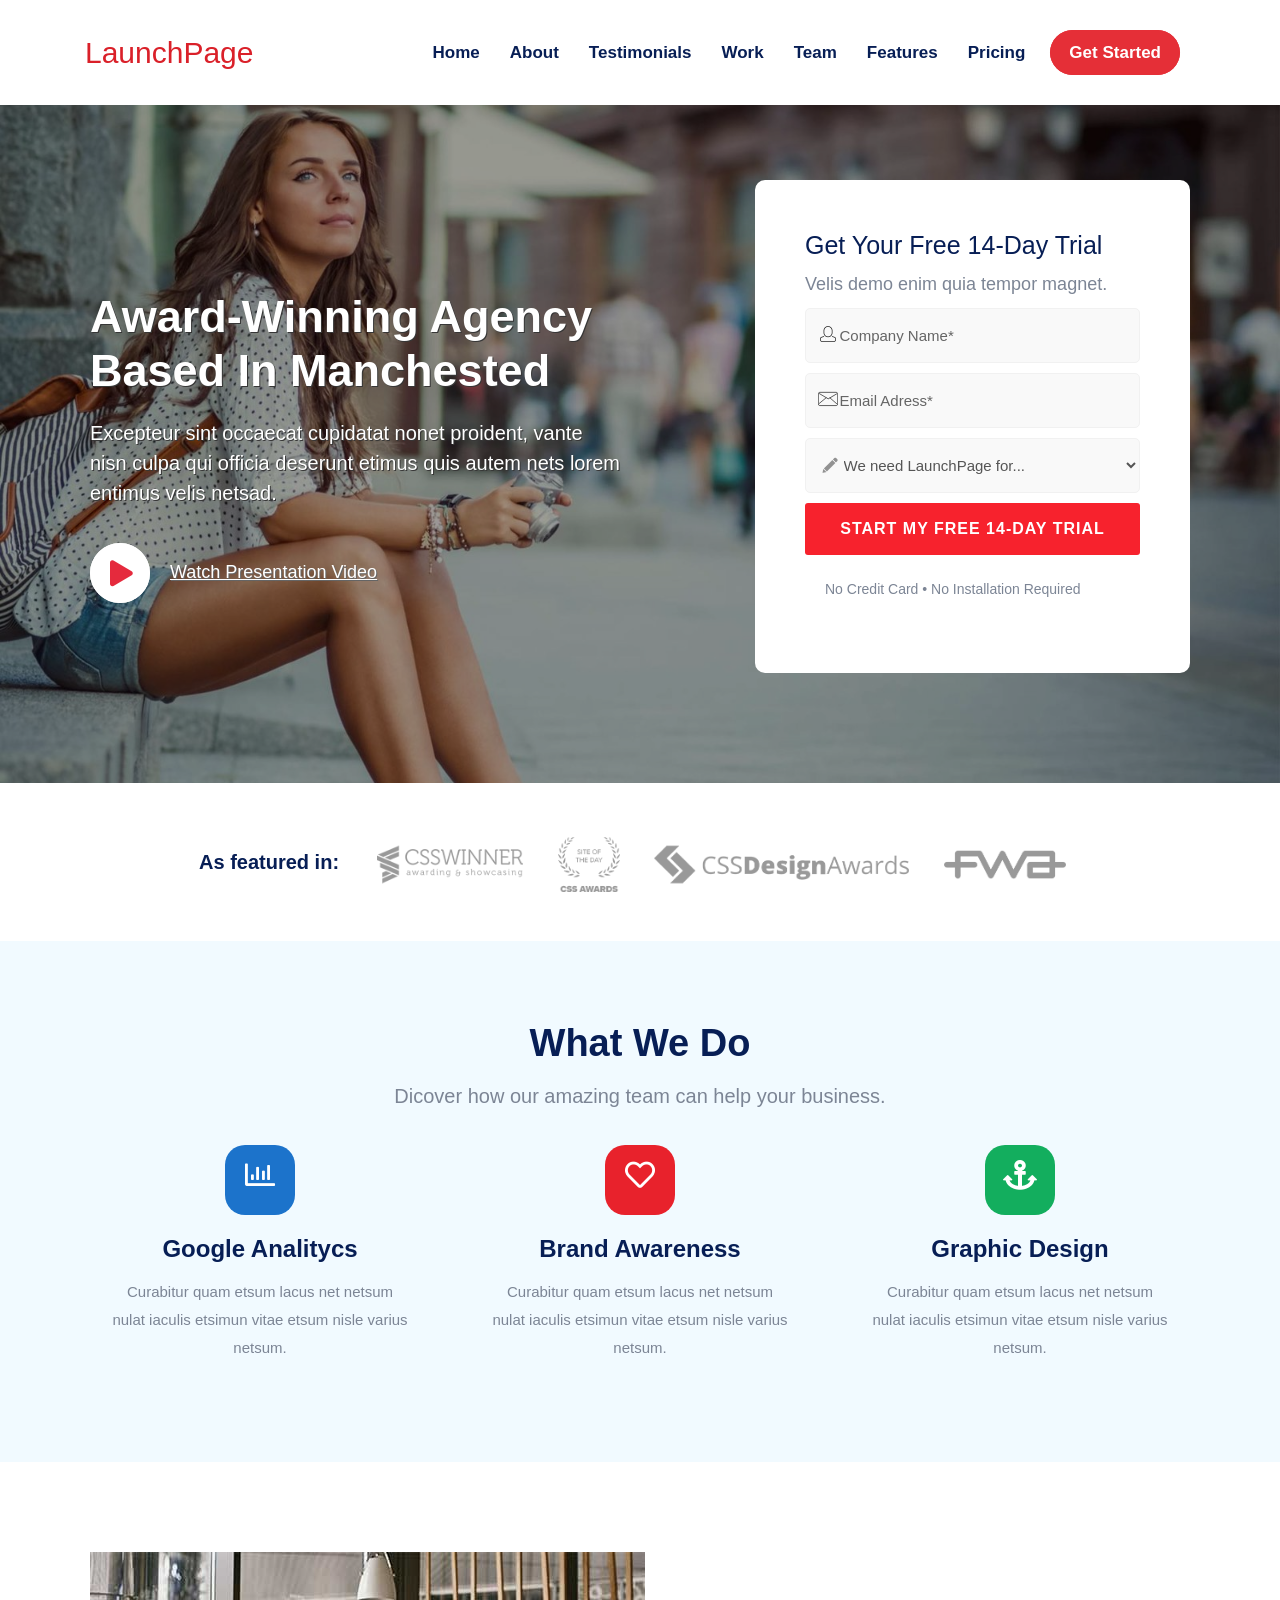
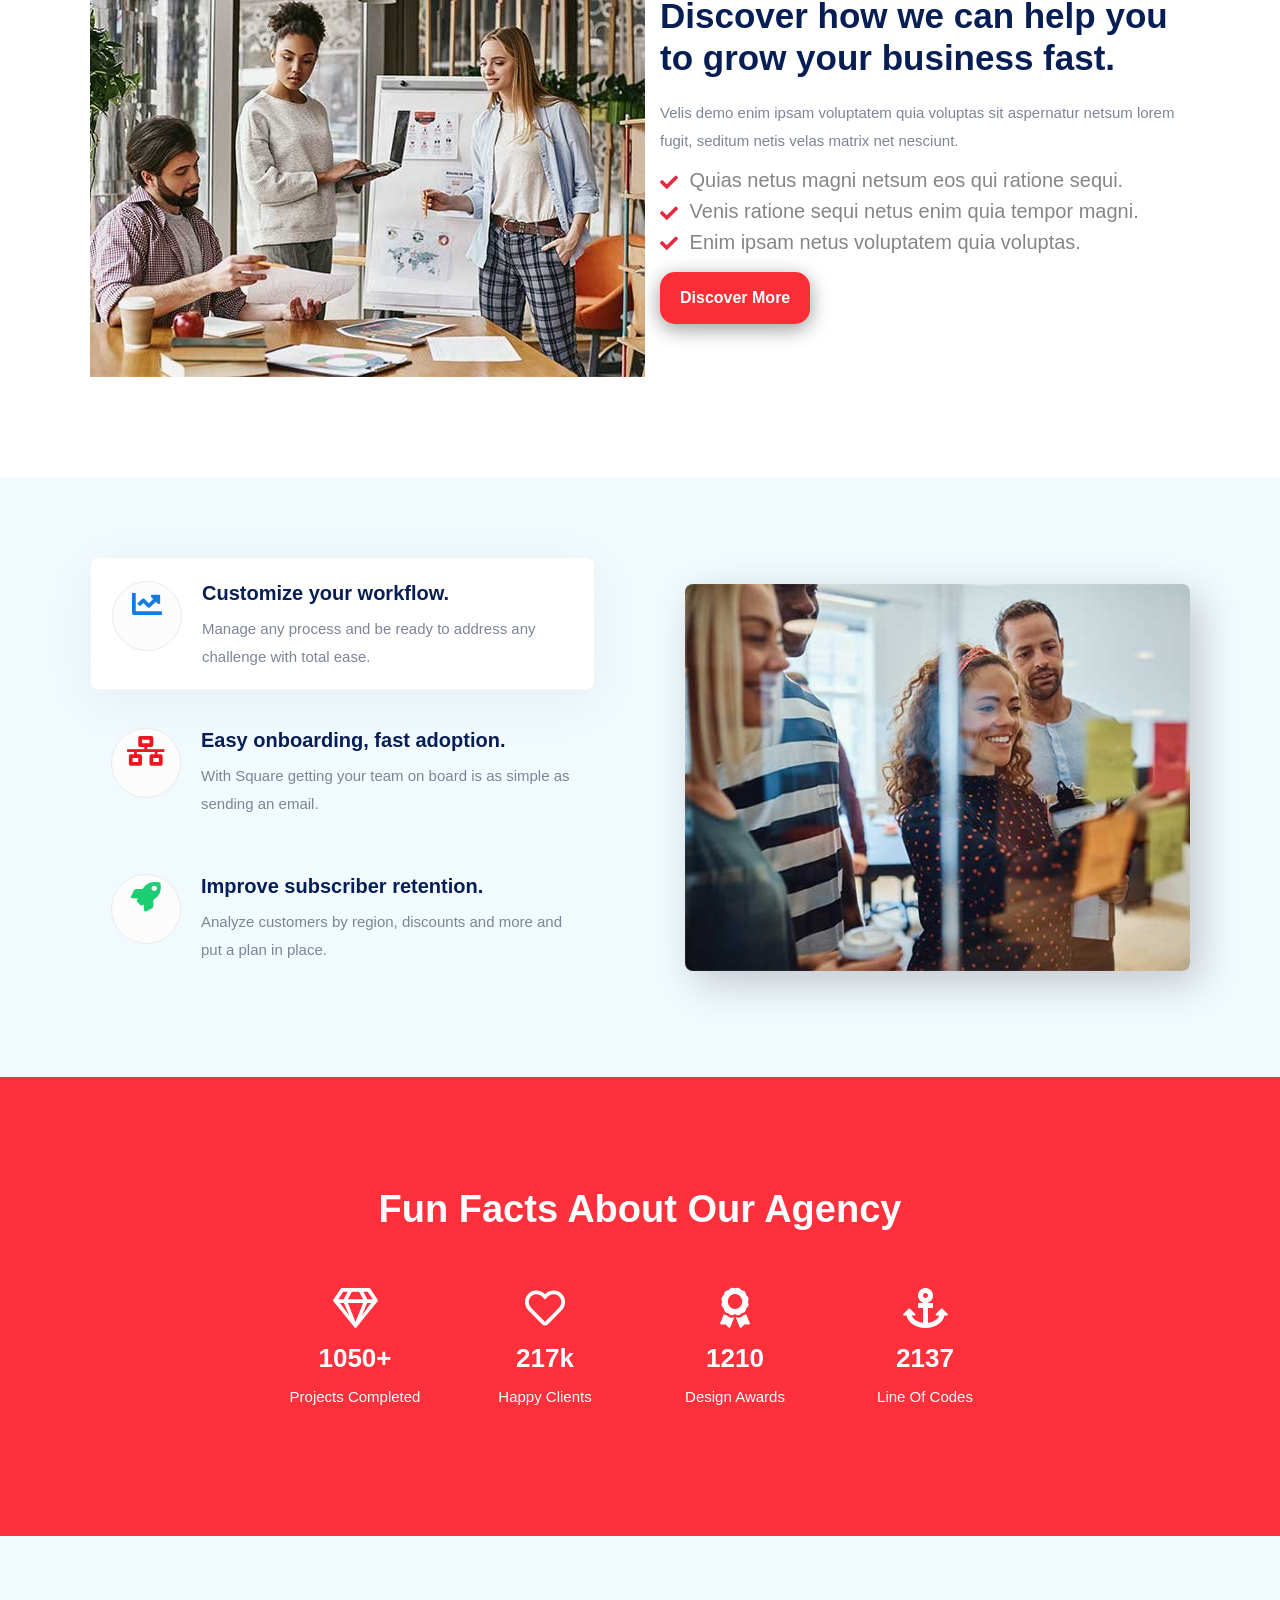
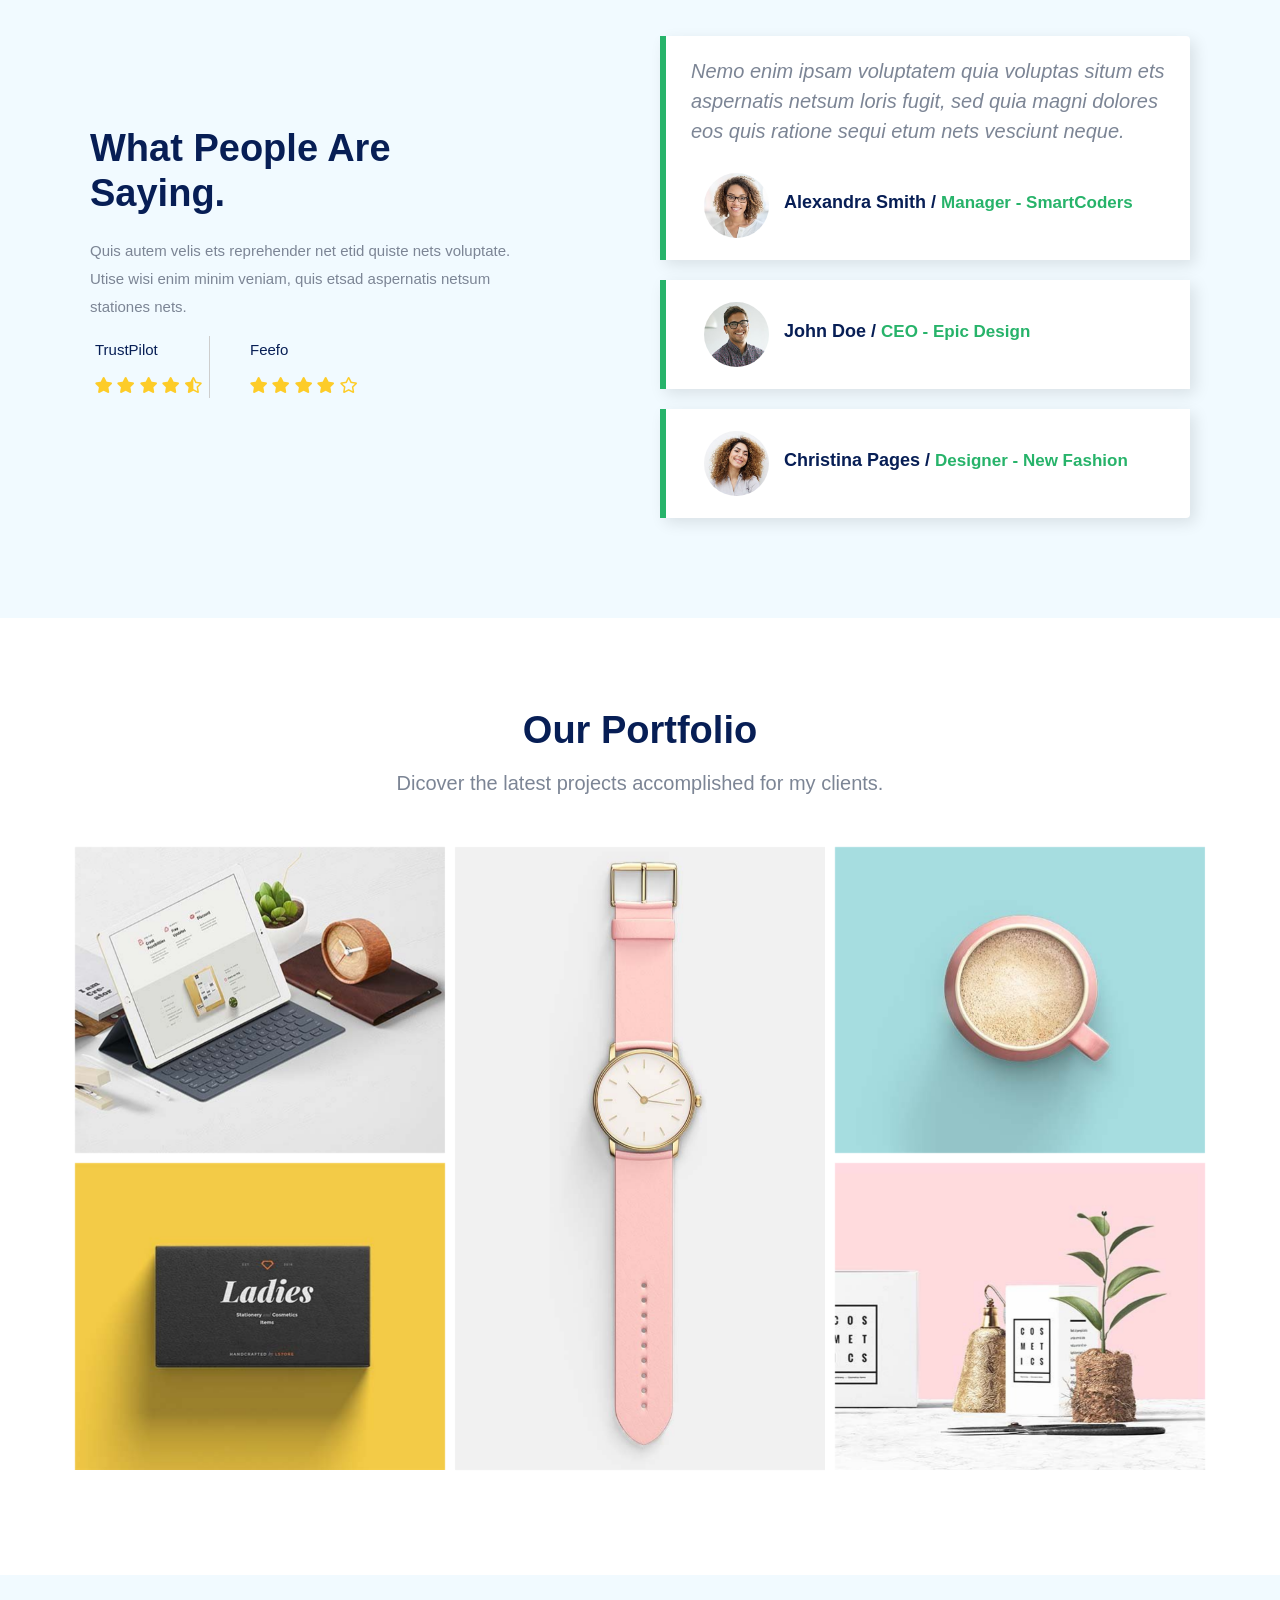
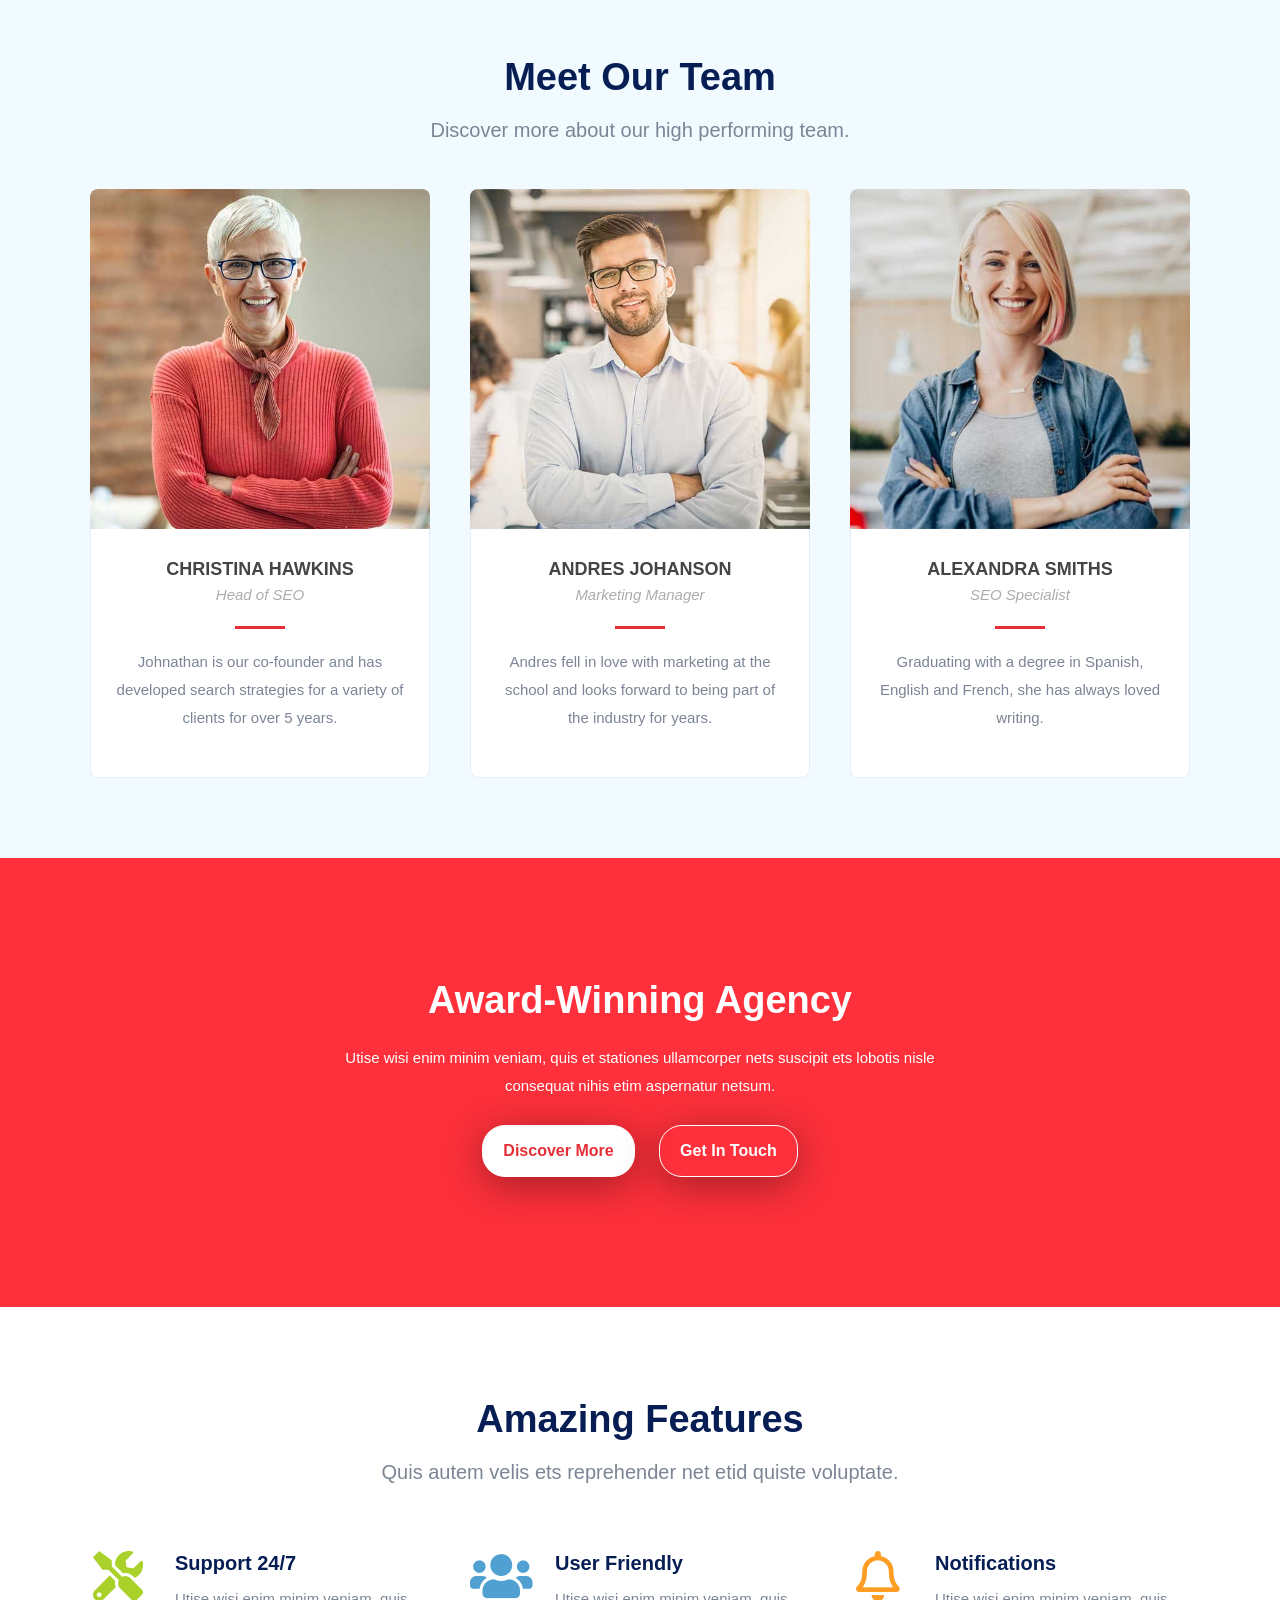
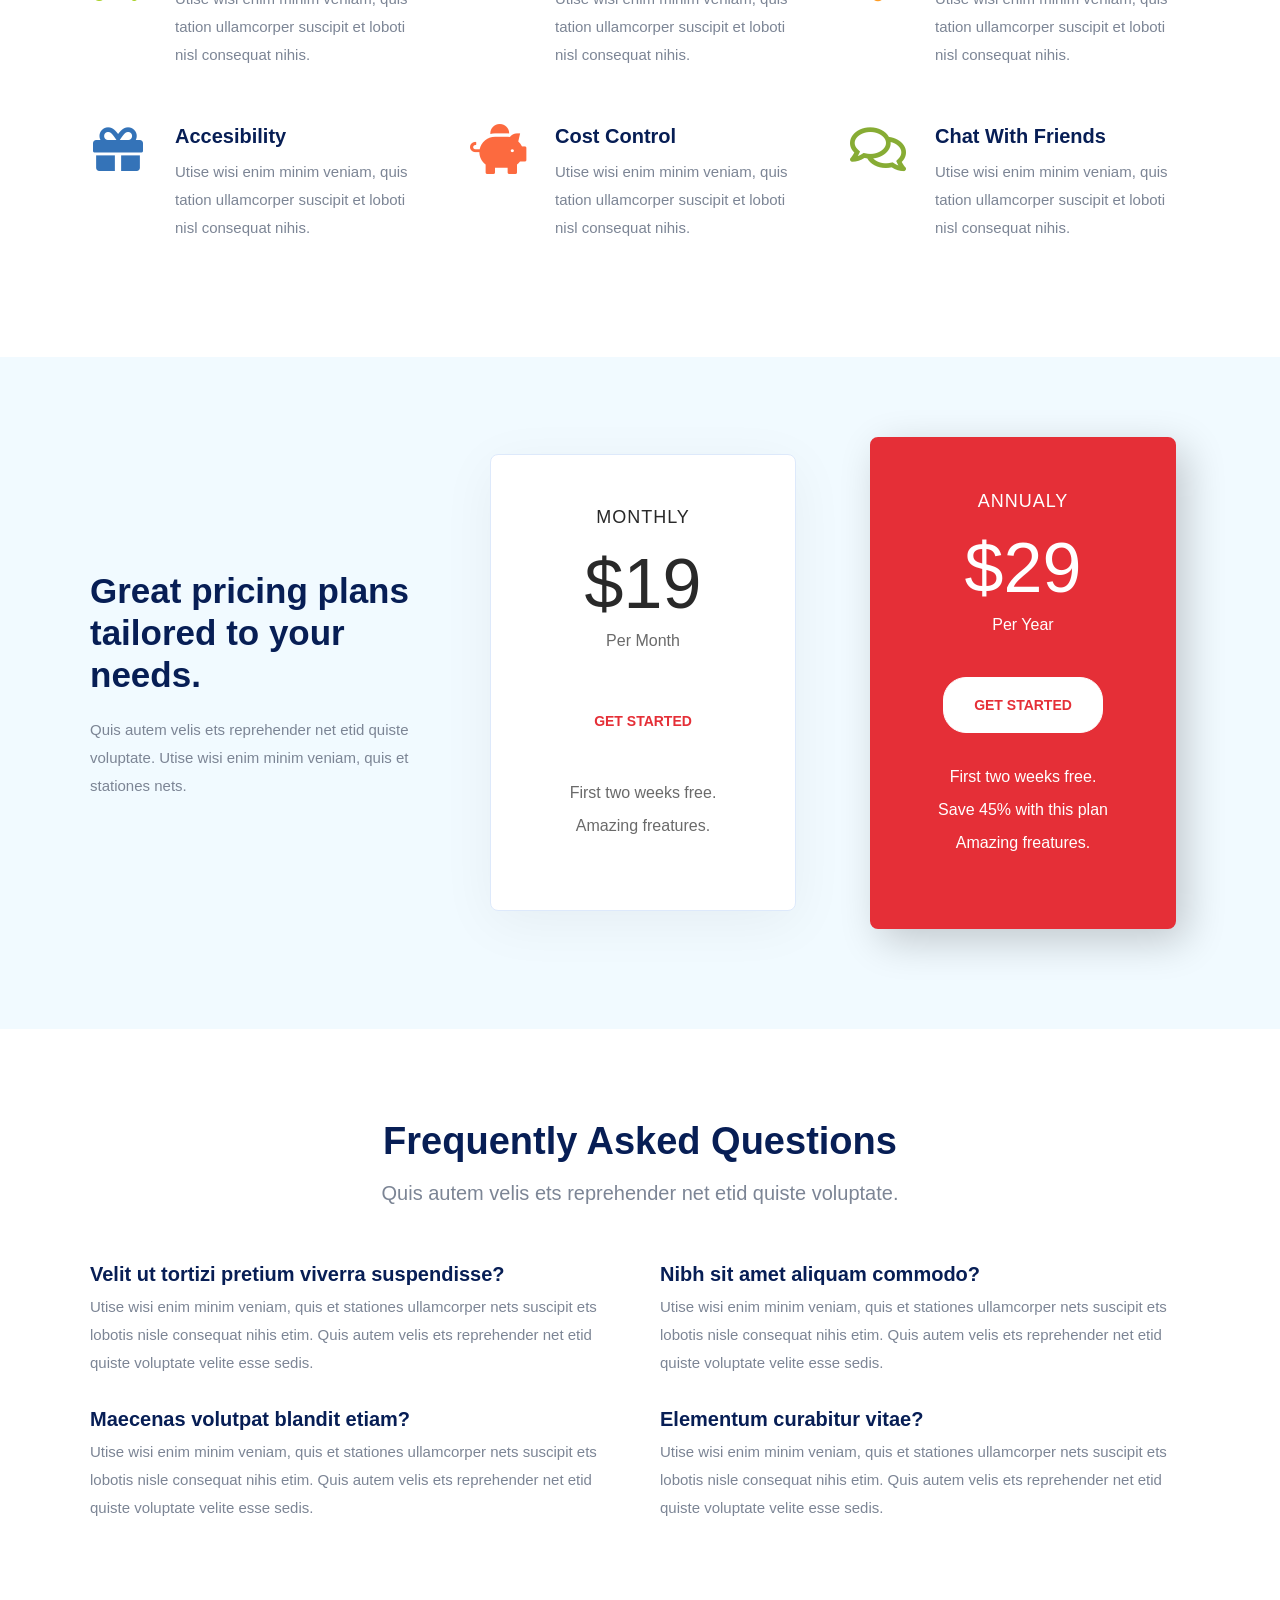
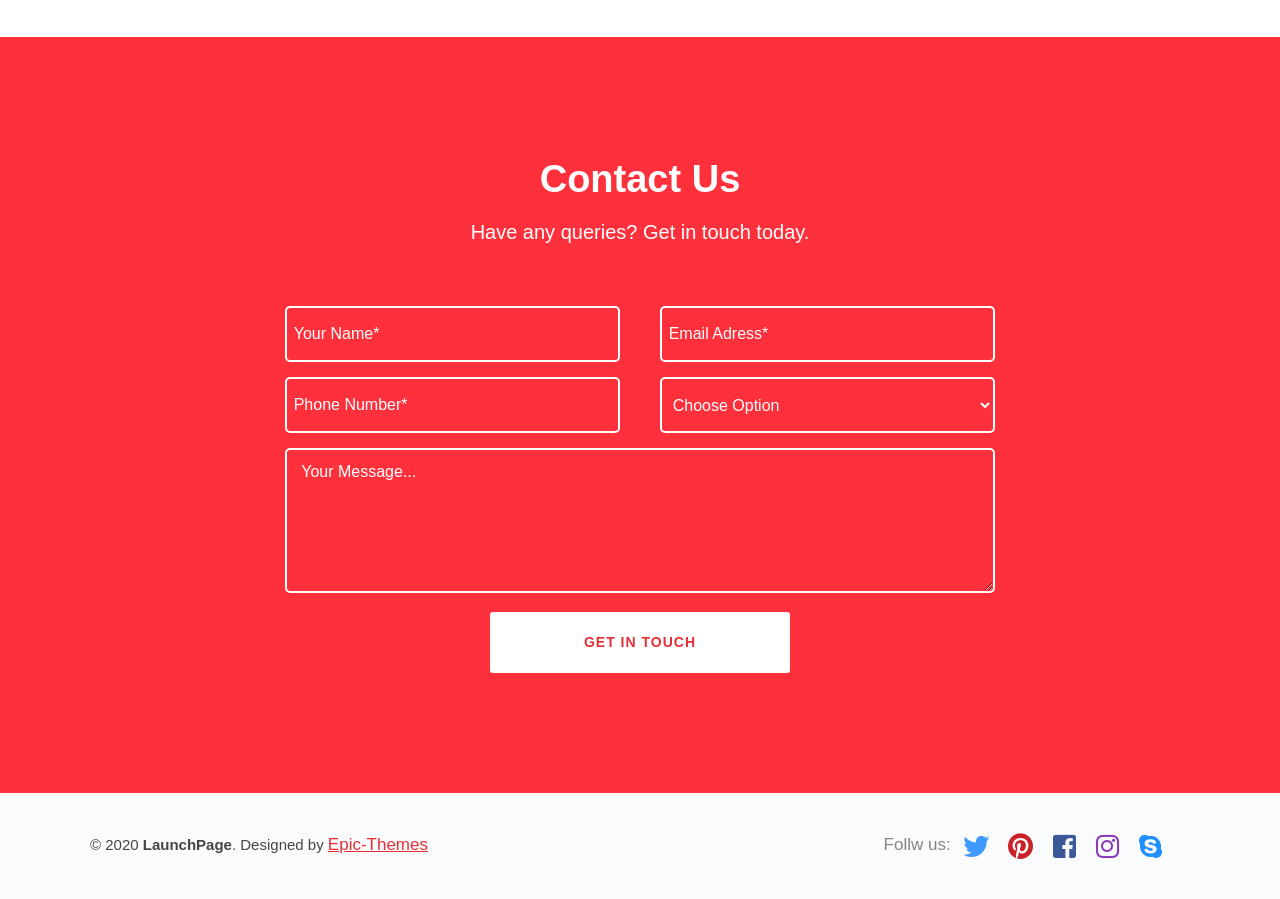
==== src/html/index.html @ 761f0d19 "create repo" ====
<!DOCTYPE html>
<html lang="en">
<head>
    <meta charset="utf-8">
    <meta name="viewport" content="width=device-width, initial-scale=1.0">

    <link rel="stylesheet" href="../css/animate.css">
    <link rel="stylesheet" href="../css/icons.css">
    <link rel="stylesheet" href="../css/layout.css">
    <link rel="stylesheet" href="../css/style.css">
    <link rel="stylesheet" href="../css/responsive.css">

    <title>LaunchPage - Creative Landing Page Template</title>
</head>

<body>
    <header class="header">
        <nav class="navbar navbar-expand-lg navbar-default navbar-fixed-top">
            <div class="container">
                    <a class="navbar-brand" href="#">LaunchPage</a>
                    <button class="navbar-toggler collapsed" type="button"> 
                        <span class="navbar-toggler-icon"><i class="fas fa-bars"></i></span>
                    </button>

                    <div class="navbar-collapse collapse" id="navbarCollapse">
                        <ul class="navbar-nav ml-auto">
                            <li><a href="#home">Home</a></li>
                            <li><a href="#about">About</a></li>
                            <li><a href="#testimonials">Testimonials</a></li>
                            <li><a href="#work">Work</a></li>
                            <li><a href="#team">Team</a></li>
                            <li><a href="#features">Features</a></li>
                            <li><a href="#pricing">Pricing</a></li>
                            <li class="discover-link"><a href="#contact" class="discover-btn">Get Started</a></li>
                        </ul>
                    </div>
            </div>
        </nav>
    </header>




    <!-- Part 1  -->
    <section class="home-section" id="home">
        <div class="home-section-overlay"></div>
		<div class="container">
	        <div class="row">
                <div class="col-md-6 padding-top-150">
                    <h1>Award-Winning Agency Based In Manchested</h1>
                    <p class="hero-text">Excepteur sint occaecat cupidatat nonet proident, vante nisn culpa qui officia deserunt etimus quis autem nets lorem entimus velis netsad.</p>
                    <div class="popup-gallery-wrapper">
                        
                        <div class="popup-gallery hero-gallery">
                            <a class="popup4 video-icon" href="https://www.youtube.com/watch?v=FPfQMVf4vwQ">
                                <i class="fas fa-play"></i>
                            </a>
                        </div>

                        <p class="popup-video-text">Watch Presentation Video</p>
                    </div>
                </div>

                <!-- Register part  -->
                <div class="col-md-5 offset-md-1 margin-top-20">
                    <div class="register-form-wrapper wow bounceIn" data-wow-delay="0.5s" style="visibility: visible; animation-delay: 0.5s; animation-name: bounceIn;">
                        <h3>Get Your Free 14-Day Trial</h3>
                        <p>Velis demo enim quia tempor magnet.</p>

                        <div>
                            <p class="register_success_box" style="display:none;">We received your message and you will hear from us soon. Thank You!</p>

                            <form id="register-form" class="register-form register">
                                
                                <input class="register-input name-input white-input" required="" name="register_names" placeholder="Company Name*" type="text">
                                <input class="register-input name-email white-input" required="" name="register_email" placeholder="Email Adress*" type="email">
                                <select class="register-input white-input" required="" name="register_ticket">

                                    <option value="">We need LaunchPage for...</option>
                                    <option value="Individual">Our Support Team</option>
                                    <option value="Professional">Our Sales Department</option>

                                </select>
                                <input value="Start My Free 14-Day Trial" class="register-submit" type="submit">
                            </form>
                            <p class="register-form-terms">No Credit Card &#8226; No Installation Required</p>
                        </div>
                    </div>
                </div>
	        </div>
		</div>
    </section>





    <!-- Part 2 -->
    <div class="partners-section">
        <div class="container">
            <div class="row">
                <div class="col-md-10 mx-auto text-center partners">
                    <h5 class="partners-title">As featured in:</h5>

                    <img src="../images/award4a.png" class="partners" alt="image">
                    <img src="../images/award5.png" class="partners" alt="image">
                    <img src="../images/award3a.png" class="partners" alt="image">
                    <img src="../images/award1a.png" class="partners" alt="image">

                </div>
            </div>
        </div>
    </div> 



    
    <!-- Part 3 -->
    <section class="section-grey" id="about">
        <div class="container">
            <div class="row">
                <div class="col-md-12 text-center margin-bottom-10">
                    <h2 class="section-title">What We Do</h2>
                    <p class="section-subtitle">Dicover how our amazing team can help your business.</p>
                </div>
            </div>
        </div>

        <!-- Icons  -->
        <div class="services-wrapper">
            <div class="container">
                <div class="row">
                    <div class="col-md-4">
                        <div class="main-services blue">

                            <i class="far fa-chart-bar"></i>
                            <h4>Google Analitycs</h4>
                            <p>Curabitur quam etsum lacus net netsum nulat iaculis etsimun vitae etsum nisle varius netsum.</p>
                            
                        </div>
                    </div>

                    <div class="col-md-4">
                        <div class="main-services red">

                            <i class="far fa-heart"></i>
                            <h4>Brand Awareness</h4>
                            <p>Curabitur quam etsum lacus net netsum nulat iaculis etsimun vitae etsum nisle varius netsum.</p>
                            
                        </div>
                    </div>

                    <div class="col-md-4">
                        <div class="main-services green">

                            <i class="fas fa-anchor"></i>
                            <h4>Graphic Design</h4>
                            <p>Curabitur quam etsum lacus net netsum nulat iaculis etsimun vitae etsum nisle varius netsum.</p>
                            
                        </div>
                    </div>
                </div>
            </div>
        </div>
    </section>



    <!-- Part 4  -->
    <section class="section-white">
        <div class="container">
            <div class="row align-items-center">

                <!-- Animate  -->
                <div class="col-md-6 wow slideInLeft" data-wow-delay="0.25s" style="visibility: visible; animation-delay: 0.25s; animation-name: slideInLeft;">
                    <div class="margin-right-15">
                        <img src="../images/about001.jpg" class="bottom-margins-images" alt="pic">
                    </div>
                </div>

                <div class="col-md-6">

                    <h3>Discover how we can help you to grow your business fast.</h3>
                    <p>Velis demo enim ipsam voluptatem quia voluptas sit aspernatur netsum lorem fugit, seditum netis velas matrix net nesciunt.</p>
                    <ul class="benefits">
                        <li><i class="fas fa-check"></i> Quias netus magni netsum eos qui ratione sequi.</li>
                        <li><i class="fas fa-check"></i> Venis ratione sequi netus enim quia tempor magni.</li>
                        <li><i class="fas fa-check"></i> Enim ipsam netus voluptatem quia voluptas.</li>
                    </ul>
                    <a href="#" class="btn-red small scrool">Discover More</a>

                </div>
            </div>
        </div>
    </section>



    <!-- Part 5  -->
    <section class="section-grey">
        <div class="container">
            <div class="row align-items-center">

                <!-- Left   -->
                <div class="col-md-6">
                    <div class="nav flex-column nav-pills margin-right-25" id="v-pills-tab">

                        <a class="nav-link active" id="v-pills-home-tab">
                            <div class="features-second">
                                <div class="dropcaps-circle blue">
                                    <i class="fas fa-chart-line"></i>
                                </div>
                                <h4 class="margin-bottom-10">Customize your workflow.</h4>
                                <p>Manage any process and be ready to address any challenge with total ease.</p>
                            </div>
                        </a>

                        <a class="nav-link" id="v-pills-profile-tab">
                            <div class="features-second">
                                <div class="dropcaps-circle red">
                                    <i class="fas fa-network-wired"></i>
                                </div>
                                <h4 class="margin-bottom-10">Easy onboarding, fast adoption.</h4>
                                <p>With Square getting your team on board is as simple as sending an email.</p>
                            </div>
                        </a>

                        <a class="nav-link" id="v-pills-messages-tab">
                            <div class="features-second">
                                <div class="dropcaps-circle green">
                                    <i class="fas fa-rocket"></i>
                                </div>
                                <h4 class="margin-bottom-10">Improve subscriber retention.</h4>
                                <p>Analyze customers by region, discounts and more and put a plan in place.</p>
                            </div>
                        </a>
                    </div>
                </div>

                <!-- Right -->
                <div class="col-md-6">
                    <div class="tab-content margin-left-25" id="v-pills-tabContent">
                        <div class="tab-pane fade show active" id="v-pills-home">
                            <img src="../images/about2.jpg" class="width-100 image-shadow top-margins-images" alt="pic">
                        </div>

                        <div class="tab-pane fade" id="v-pills-profile"> 
                            <img src="../images/about5.jpg" class="width-100 image-shadow top-margins-images" alt="pic">
                        </div>

                        <div class="tab-pane fade" id="v-pills-messages">
                            <img src="../images/about1.jpg" class="width-100 image-shadow top-margins-images" alt="pic">
                        </div>
                    </div>
                </div>
            </div>
        </div>
    </section>



    <!-- Part 6  -->
    <section class="section-bg-1">
        <div class="section-bg-overlay"></div>
        <div class="container">

            <div class="row">
                <div class="col-md-7 mx-auto margin-bottom-30 text-center">
                    <h2 class="white-text">Fun Facts About Our Agency</h2>
                </div>
            </div>

            <!-- Icons  -->
            <div class="row">
                <div class="col-md-2 offset-md-2 fun-facts-box text-center">
                    <i class="far fa-gem"></i>
                    <p class="fun-facts-title">
                        <span class="facts-numbers">1050+</span><br>
                        Projects Completed
                    </p>
                </div>

                <div class="col-md-2 fun-facts-box text-center">
                    <i class="far fa-heart"></i>                                              
                    <p class="fun-facts-title">
                        <span class="facts-numbers">217k</span><br>
                        Happy Clients
                    </p>
                </div>

                <div class="col-md-2 fun-facts-box text-center">
                    <i class="fas fa-award"></i>                
                    <p class="fun-facts-title">
                        <span class="facts-numbers">1210</span><br>
                        Design Awards
                    </p>
                </div>

                <div class="col-md-2 fun-facts-box text-center">
                    <i class="fas fa-anchor"></i>                       
                    <p class="fun-facts-title">
                        <span class="facts-numbers">2137</span>
                        <br>Line Of Codes
                    </p>    
                </div>
            </div>
        </div>
    </section>



    <!-- Part 7  -->
    <section class="section-grey" id="testimonials">
        <div class="container">
            <div class="row align-items-center">

                <!-- Left part  -->
                <div class="col-md-5 col-sm-12">
                    <h2>What People Are Saying.</h2>
                    <p>Quis autem velis ets reprehender net etid quiste nets voluptate. Utise wisi enim minim veniam, quis etsad aspernatis netsum stationes nets.</p>
                    
                        <div class="row">
                            <div class="col-md-4 col-sm-6">
                                <div class="testim-platform first">
                                    <p>TrustPilot</p>
                                    <div class="testim-rating">
                                        <i class="fa fa-star"></i>
                                        <i class="fa fa-star"></i>
                                        <i class="fa fa-star"></i>
                                        <i class="fa fa-star"></i>
                                        <i class="fas fa-star-half-alt"></i>
                                    </div>
                                </div>
                            </div>

                            <div class="col-md-4 col-sm-6">
                                <div class="testim-platform">
                                    <p>Feefo</p>
                                    <div class="testim-rating">
                                        <i class="fa fa-star"></i>
                                        <i class="fa fa-star"></i>
                                        <i class="fa fa-star"></i>
                                        <i class="fa fa-star"></i>
                                        <i class="far fa-star"></i>
                                    </div>
                                </div>
                            </div>
                        </div>
                </div>

                <!-- Right part  -->
                <div class="col-md-1"></div>
                <div class="col-md-6">
                    <div class="accordion" id="accordionFAQ">

                        <div class="card">
                            <div id="collapseOne" class="collapse show" aria-labelledby="headingOne" data-parent="#accordionFAQ">
                                <div class="card-body">
                                Nemo enim ipsam voluptatem quia voluptas situm ets aspernatis netsum loris fugit, sed quia magni dolores eos quis ratione sequi etum nets vesciunt neque.
                                </div>
                            </div>

                            <div class="card-header" id="headingOne">
                                <h5 class="mb-0">
                                <button class="btn btn-link" type="button" data-toggle="collapse" data-target="#collapseOne" aria-expanded="true" aria-controls="collapseOne">
                                  <img src="../images/testimonials3.jpg" alt="testimonials" class="testim-img">
                                  <p class="testim-name">Alexandra Smith / <span>Manager - SmartCoders</span></p>
                                </button>
                                </h5>
                            </div>
                        </div>

                        <div class="card">
                            <div id="collapseTwo" class="collapse" aria-labelledby="headingTwo" data-parent="#accordionFAQ">
                                <div class="card-body">
                                Nemo enim ipsam voluptatem quia voluptas situm ets aspernatis netsum loris fugit, sed quia magni dolores eos quis ratione sequi etum nets vesciunt neque.
                                </div>
                            </div>

                            <div class="card-header" id="headingTwo">
                                <h5 class="mb-0">
                                <button class="btn btn-link collapsed" type="button" data-toggle="collapse" data-target="#collapseTwo" aria-expanded="false" aria-controls="collapseTwo">
                                  <img src="../images/testimonials2.jpg" alt="testimonials" class="testim-img">
                                  <p class="testim-name">John Doe / <span>CEO - Epic Design</span></p>
                                </button>
                                </h5>
                            </div>
                        </div>

                        <div class="card">
                            <div id="collapseThree" class="collapse" aria-labelledby="headingThree" data-parent="#accordionFAQ">
                                <div class="card-body">
                                Nemo enim ipsam voluptatem quia voluptas situm ets aspernatis netsum loris fugit, sed quia magni dolores eos quis ratione sequi etum nets vesciunt neque.
                                </div>
                            </div>

                            <div class="card-header" id="headingThree">
                                <h5 class="mb-0">
                                <button class="btn btn-link collapsed" type="button" data-toggle="collapse" data-target="#collapseThree" aria-expanded="false" aria-controls="collapseThree">
                                  <img src="../images/testimonials1.jpg" alt="testimonials" class="testim-img">
                                  <p class="testim-name">Christina Pages / <span>Designer - New Fashion</span></p>
                                </button>
                                </h5>
                            </div>
                        </div>
                    </div>
                </div>
            </div>
        </div>
    </section>



    <!-- Part 8  -->
    <section class="section-white" id="work">
        <div class="container">
            <div class="row">
                <div class="col-md-12 text-center margin-bottom-30">
                    <h2 class="section-title">Our Portfolio</h2>
                    <p class="section-subtitle">Dicover the latest projects accomplished for my clients.</p>
                </div>
            </div>
        </div>

        <!-- Picture  -->
        <div class="container">
            <div class="row wow fadeIn" data-wow-delay="0.25s" style="visibility: visible; animation-delay: 0.25s; animation-name: fadeIn;">

                <div class="col-md-4 col-sm-12 p-0 m-0">
                    <figure class="gallery-insta">
                        <div class="popup-gallery popup-gallery-rounded portfolio-pic">
                            <a class="popup2" href="../images/gallery1.jpg">
                                <img src="../images/gallery1.jpg" class="width-100" alt="pic">
                                <span class="eye-wrapper"><i class="fa fa-search-plus eye-icon" style="font-size: 38px;"></i></span>
                            </a>
                        </div>
                    </figure>

                    <figure class="gallery-insta">
                        <div class="popup-gallery popup-gallery-rounded portfolio-pic">
                            <a class="popup2" href="../images/gallery2.jpg">
                                <img src="../images/gallery2.jpg" class="width-100" alt="pic">
                                <span class="eye-wrapper"><i class="fa fa-search-plus eye-icon" style="font-size: 38px;"></i></span>
                            </a>
                        </div>
                    </figure>
                </div>

                <div class="col-md-4 col-sm-6 col-xs-12 p-0 m-0">
                    <figure class="gallery-insta">
                        <div class="popup-gallery popup-gallery-rounded portfolio-pic">
                            <a class="popup2" href="../images/gallery3.jpg">
                                <img src="../images/gallery3.jpg" class="width-100" alt="pic">
                                <span class="eye-wrapper"><i class="fa fa-search-plus eye-icon" style="font-size: 38px;"></i></span>
                            </a>
                        </div>
                    </figure>
                </div>

                <div class="col-md-4 col-sm-6 col-xs-12 p-0 m-0">
                    <figure class="gallery-insta">
                        <div class="popup-gallery popup-gallery-rounded portfolio-pic">
                            <a class="popup2" href="../images/gallery4.jpg">
                                <img src="../images/gallery4.jpg" class="width-100" alt="pic">
                                <span class="eye-wrapper"><i class="fa fa-search-plus eye-icon" style="font-size: 38px;"></i></span>
                            </a>
                        </div>
                    </figure>

                    <figure class="gallery-insta">
                        <div class="popup-gallery popup-gallery-rounded portfolio-pic">
                            <a class="popup2" href="../images/gallery5.jpg">
                                <img src="../images/gallery5.jpg" class="width-100" alt="pic">
                                <span class="eye-wrapper"><i class="fa fa-search-plus eye-icon" style="font-size: 38px;"></i></span>
                            </a>
                        </div>
                    </figure>
                </div>
            </div>
        </div>
    </section>


    
    <!-- Part 9  -->
    <section class="section-grey" id="team">
        <div class="container">
            <div class="row">
                <div class="col-md-12 text-center">
                    <h2 class="section-title">Meet Our Team</h2>
                    <p class="section-subtitle">Discover more about our high performing team.</p>
                </div>

                <!-- Images  -->
                <div class="col-sm-12 col-md-4 margin-top-30">
                    <img src="../images/team001.jpg" class="team-img width-100" alt="pic">
                    <div class="team-item">
                        <h3>CHRISTINA HAWKINS</h3>
                        <div class="team-info"><p>Head of SEO</p></div>
                        <p>Johnathan is our  co-founder and has developed search strategies for a variety of clients for over 5 years.</p>
                    </div>
                </div>

                <div class="col-sm-12 col-md-4 margin-top-30">
                    <img src="../images/team002.jpg" class="team-img width-100" alt="pic">
                    <div class="team-item">
                        <h3>ANDRES JOHANSON</h3>
                        <div class="team-info geen"><p>Marketing Manager</p></div>
                        <p>Andres fell in love with marketing at the school and looks forward to being part of the industry for years.</p>
                    </div>
                </div>

                <div class="col-sm-12 col-md-4 margin-top-30">
                    <img src="../images/team003.jpg" class="team-img width-100" alt="pic">
                    <div class="team-item">
                        <h3>ALEXANDRA SMITHS</h3>
                        <div class="team-info green"><p>SEO Specialist</p></div>
                        <p>Graduating with a degree in Spanish, English and French, she has always loved writing.</p>
                    </div>
                </div>
            </div>
        </div>
    </section>




    <!-- Part 10  -->
    <section class="section-bg-2">
        <div class="section-bg-overlay"></div>
        <div class="container">
            <div class="row">
                <div class="col-md-7 mx-auto text-center">
                    <h2 class="white-text">Award-Winning Agency</h2>
                    <p class="white-text">Utise wisi enim minim veniam, quis et stationes ullamcorper nets suscipit ets lobotis nisle consequat nihis etim aspernatur netsum.</p>

                    <!-- Button  -->
                    <a href="#" class="btn-white small scrool">Discover More</a>
                    <a href="#" class="btn-white-border small scrool">Get In Touch</a>
                </div>
            </div>
        </div>
    </section>




    <!-- Part 11  -->
    <section class="section-white" id="features">
        <div class="container">

            <div class="row">
                <div class="col-md-12 text-center padding-bottom-10">
                    <h2 class="section-title">Amazing Features</h2>
                    <p class="section-subtitle">Quis autem velis ets reprehender net etid quiste voluptate.</p>
                </div>
            </div>

            <!-- Icons  -->
            <div class="row">
                <div class="col-md-4">
                    <div class="feature-box light-green wow fadeIn" data-wow-delay="0.25s" style="visibility: visible; animation-delay: 0.5s; animation-name: fadeIn;">
                        <i class="fas fa-tools"></i>
                        <div class="feature-box-text">
                            <h4>Support 24/7</h4>
                            <p>Utise wisi enim minim veniam, quis tation ullamcorper suscipit et loboti nisl consequat nihis.</p>
                        </div>
                    </div>
                </div>

                <div class="col-md-4">
                    <div class="feature-box light-blue wow fadeIn" data-wow-delay="0.5s" style="visibility: visible; animation-delay: 0.5s; animation-name: fadeIn;">
                        <i class="fas fa-users"></i>
                        <div class="feature-box-text">
                            <h4>User Friendly</h4>
                            <p>Utise wisi enim minim veniam, quis tation ullamcorper suscipit et loboti nisl consequat nihis.</p>
                        </div>
                    </div>
                </div>

                <div class="col-md-4">
                    <div class="feature-box orange wow fadeIn" data-wow-delay="0.75s" style="visibility: visible; animation-delay: 0.5s; animation-name: fadeIn;">
                        <i class="far fa-bell"></i>
                        <div class="feature-box-text">
                            <h4>Notifications</h4>
                            <p>Utise wisi enim minim veniam, quis tation ullamcorper suscipit et loboti nisl consequat nihis.</p>
                        </div>
                    </div>
                </div>
            </div>

            <div class="row">
                <div class="col-md-4">
                    <div class="feature-box dark-blue wow fadeIn" data-wow-delay="1s" style="visibility: visible; animation-delay: 0.5s; animation-name: fadeIn;">
                        <i class="fas fa-gift"></i>
                        <div class="feature-box-text">
                            <h4>Accesibility</h4>
                            <p>Utise wisi enim minim veniam, quis tation ullamcorper suscipit et loboti nisl consequat nihis.</p>
                        </div>
                    </div>
                </div>

                <div class="col-md-4">
                    <div class="feature-box light-red wow fadeIn" data-wow-delay="1.25s" style="visibility: visible; animation-delay: 0.5s; animation-name: fadeIn;">
                        <i class="fas fa-piggy-bank"></i>
                        <div class="feature-box-text">
                            <h4>Cost Control</h4>
                            <p>Utise wisi enim minim veniam, quis tation ullamcorper suscipit et loboti nisl consequat nihis.</p>
                        </div>
                    </div>
                </div>

                <div class="col-md-4">
                    <div class="feature-box dark-green wow fadeIn" data-wow-delay="1.5s" style="visibility: visible; animation-delay: 0.5s; animation-name: fadeIn;">
                        <i class="far fa-comments"></i>
                        <div class="feature-box-text">
                            <h4>Chat With Friends</h4>
                            <p>Utise wisi enim minim veniam, quis tation ullamcorper suscipit et loboti nisl consequat nihis.</p>
                        </div>
                    </div>
                </div>
            </div>
        </div>
    </section>




    <!-- Part 12  -->
    <section class="section-grey" id="pricing">
        <div class="container">
            <div class="row align-items-center">

                <div class="col-md-4 col-sm-12">
                    <h3>Great pricing plans tailored to your needs.</h3>
                    <p>Quis autem velis ets reprehender net etid quiste voluptate. Utise wisi enim minim veniam, quis et stationes nets.</p>
                </div>

                <div class="col-md-4 col-sm-6 wow bounceIn" data-wow-delay="0.25s" style="visibility: visible; animation-delay: 0.25s; animation-name: bounceIn;">
                    <div class="price-box-white">
                        <ul class="pricing-list">

                            <li class="price-title">MONTHLY</li>
                            <li class="price-value">$19</li>
                            <li class="price-subtitle">Per Month</li>
                            <li class="price-tag"><a href="#">GET STARTED</a></li>
                            <li class="price-text">First two weeks free.</li>
                            <li class="price-text">Amazing freatures.</li>

                        </ul>
                    </div>
                </div>

                <div class="col-md-4 col-sm-6 wow bounceIn" data-wow-delay="0.75s" style="visibility: visible; animation-delay: 0.75s; animation-name: bounceIn;">
                    <div class="price-box-grey">
                        <ul class="pricing-list">

                            <li class="price-title">ANNUALY</li>
                            <li class="price-value">$29</li>
                            <li class="price-subtitle">Per Year</li>
                            <li class="price-tag"><a href="#">GET STARTED</a></li>
                            <li class="price-text">First two weeks free.</li>
                            <li class="price-text">Save 45% with this plan</li>
                            <li class="price-text">Amazing freatures.</li>

                        </ul>
                    </div>
                </div>
            </div>
        </div>
    </section>



    <!-- Part 13  -->
    <section class="section-white" id="faq">
        <div class="container">
            <div class="row">
                <div class="col-md-12 text-center padding-bottom-10">
                    <h2 class="section-title">Frequently Asked Questions</h2>
                    <p class="section-subtitle">Quis autem velis ets reprehender net etid quiste voluptate.</p>
                </div>
            </div>

            <div class="row">
                <!-- Left  -->
                <div class="col-md-6">
                    <div class="faq-box">
                        <h5>Velit ut tortizi pretium viverra suspendisse?</h5>
                        <p>Utise wisi enim minim veniam, quis et stationes ullamcorper nets suscipit ets lobotis nisle consequat nihis etim. Quis autem velis ets reprehender net etid quiste voluptate velite esse sedis.</p>
                    </div>

                    <div class="faq-box">
                        <h5>Maecenas volutpat blandit etiam?</h5>
                        <p>Utise wisi enim minim veniam, quis et stationes ullamcorper nets suscipit ets lobotis nisle consequat nihis etim. Quis autem velis ets reprehender net etid quiste voluptate velite esse sedis.</p>
                    </div>
                </div>

                <!-- Right  -->
                <div class="col-md-6">
                    <div class="faq-box">
                        <h5>Nibh sit amet aliquam commodo?</h5>
                        <p>Utise wisi enim minim veniam, quis et stationes ullamcorper nets suscipit ets lobotis nisle consequat nihis etim. Quis autem velis ets reprehender net etid quiste voluptate velite esse sedis.</p>
                    </div>

                    <div class="faq-box">
                        <h5>Elementum curabitur vitae?</h5>
                        <p>Utise wisi enim minim veniam, quis et stationes ullamcorper nets suscipit ets lobotis nisle consequat nihis etim. Quis autem velis ets reprehender net etid quiste voluptate velite esse sedis.</p>
                    </div>
                </div>
            </div>
        </div>
    </section>



    <!-- Contact  -->
    <section class="section-bg-2" id="contact">
        <div class="section-bg-overlay"></div>
        <div class="container">
            <div class="row">
                <div class="col-md-12 text-center padding-bottom-10">
                    <h2 class="section-title white-text">Contact Us</h2>
                    <p class="section-subtitle white">Have any queries? Get in touch today.</p>
                </div>
            </div>

            <div class="row justify-content-md-center">
                <div class="col-md-8 text-center margin-top-10">
                    <div class="contact-form-wrapper wow bounceIn" data-wow-delay="0.5s" style="visibility: visible; animation-delay: 0.5s; animation-name: bounceIn;">
                        <div>
                            <p class="contact_success_box" style="display:none;">We received your message and you will hear from us soon. Thank You!</p>
                            <form id="contact-form" class="row contact-form contact">
                                <div class="col-md-6">
                                    <input class="contact-input" required="" name="contact_names" placeholder="Your Name*" type="text">
                                    <input class="contact-input" required="" name="contact_phone" placeholder="Phone Number*" type="text">
                                </div>

                                <div class="col-md-6">
                                    <input class="contact-input" required="" name="contact_email" placeholder="Email Adress*" type="email">
                                    <select class="contact-input" required="" name="contact_ticket">
                                        <option value="">Choose Option</option>
                                        <option value="Individual">Individual</option>
                                        <option value="Corporate">Corporate</option>
                                    </select>
                                </div>

                                <div class="col-md-12">
                                    <textarea class="contact-input" rows="2" cols="20" name="contact_message" placeholder="Your Message..."></textarea>
                                    <input value="Get In Touch" class="contact-submit" type="submit">
                                </div>
                            </form>
                        </div>
                    </div>
                </div>
            </div>
        </div>
    </section>



    <!-- Footer  -->
    <div class="footer">
        <div class="container">
            <div class="row">
                <div class="col-md-5">
                    <p>© 2020 <span class="template-name">LaunchPage</span>. Designed by <a href="https://themeforest.net/user/epic-themes/portfolio?ref=Epic-Themes" target="_blank">Epic-Themes</a></p>
                </div>

                <div class="col-md-2"></div>
                <div class="col-md-5">
                    <ul class="footer_social">

                        <li>Follw us:</li>
                        <li><a href="#"><i class="fab fa-twitter"></i></a></li>
                        <li><a href="#"><i class="fab fa-pinterest"></i></a></li>
                        <li><a href="#"><i class="fab fa-facebook-square"></i></a></li>
                        <li><a href="#"><i class="fab fa-instagram"></i></a></li>
                        <li><a href="#"><i class="fab fa-skype"></i></a></li>
                        <li><a href="#"><i class="fab fa-dribble"></i></a></li>

                    </ul>
                </div>
            </div>
        </div>
    </div>

<script src="../js/scroll.js"></script>
<script src="../js/on_click.js"></script>
<script src="../js/animate.js"></script>

</body>
</html>
---- src/css/icons.css ----
.fa,
.fab,
.fal,
.far,
.fas {
    -moz-osx-font-smoothing: grayscale;
    -webkit-font-smoothing: antialiased;
    display: inline-block;
    font-style: normal;
    font-variant: normal;
    text-rendering: auto;
    line-height: 1;
}

.fa-lg {
    font-size: 1.33333em;
    line-height: .75em;
    vertical-align: -.0667em
}

.fa-xs {
    font-size: .75em
}

.fa-sm {
    font-size: .875em
}

.fa-1x {
    font-size: 1em
}

.fa-2x {
    font-size: 2em
}

.fa-3x {
    font-size: 3em
}

.fa-4x {
    font-size: 4em
}

.fa-5x {
    font-size: 5em
}

.fa-6x {
    font-size: 6em
}

.fa-7x {
    font-size: 7em
}

.fa-8x {
    font-size: 8em
}

.fa-9x {
    font-size: 9em
}

.fa-10x {
    font-size: 10em
}

.fa-fw {
    text-align: center;
    width: 1.25em;
}

.fa-ul {
    list-style-type: none;
    margin-left: 2.5em;
    padding-left: 0;
}

.fa-ul>li {
    position: relative;
}

.fa-li {
    left: -2em;
    position: absolute;
    text-align: center;
    width: 2em;
    line-height: inherit;
}

.fa-border {
    border: 0.08em solid #eee;
    border-radius: 0.1em;
    padding: 0.2em 0.25em 0.15em;
}

.fa-pull-left {
    float: left
}

.fa-pull-right {
    float: right
}

.fa.fa-pull-left,
.fab.fa-pull-left,
.fal.fa-pull-left,
.far.fa-pull-left,
.fas.fa-pull-left {
    margin-right: .3em
}

.fa.fa-pull-right,
.fab.fa-pull-right,
.fal.fa-pull-right,
.far.fa-pull-right,
.fas.fa-pull-right {
    margin-left: .3em
}

.fa-spin {
    animation: fa-spin 2s infinite linear
}

.fa-pulse {
    animation: fa-spin 1s infinite steps(8)
}

@keyframes fa-spin {
    0% {
        transform: rotate(0deg);
    }

    to {
        transform: rotate(1turn);
    }
}

.fa-rotate-90 {
    -ms-filter: "progid:DXImageTransform.Microsoft.BasicImage(rotation=1)";
    transform: rotate(90deg);
}

.fa-rotate-180 {
    -ms-filter: "progid:DXImageTransform.Microsoft.BasicImage(rotation=2)";
    transform: rotate(180deg);
}

.fa-rotate-270 {
    -ms-filter: "progid:DXImageTransform.Microsoft.BasicImage(rotation=3)";
    transform: rotate(270deg);
}

.fa-flip-horizontal {
    -ms-filter: "progid:DXImageTransform.Microsoft.BasicImage(rotation=0, mirror=1)";
    transform: scaleX(-1);
}

.fa-flip-vertical {
    transform: scaleY(-1)
}

.fa-flip-horizontal.fa-flip-vertical,
.fa-flip-vertical {
    -ms-filter: "progid:DXImageTransform.Microsoft.BasicImage(rotation=2, mirror=1)"
}

.fa-flip-horizontal.fa-flip-vertical {
    transform: scale(-1)
}

:root .fa-flip-horizontal,
:root .fa-flip-vertical,
:root .fa-rotate-90,
:root .fa-rotate-180,
:root .fa-rotate-270 {
    filter: none
}

.fa-stack {
    display: inline-block;
    height: 2em;
    line-height: 2em;
    position: relative;
    vertical-align: middle;
    width: 2.5em;
}

.fa-stack-1x,
.fa-stack-2x {
    left: 0;
    position: absolute;
    text-align: center;
    width: 100%;
}

.fa-stack-1x {
    line-height: inherit
}

.fa-stack-2x {
    font-size: 2em
}

.fa-inverse {
    color: #fff
}

.fa-500px:before {
    content: "\f26e"
}

.fa-accessible-icon:before {
    content: "\f368"
}

.fa-accusoft:before {
    content: "\f369"
}

.fa-acquisitions-incorporated:before {
    content: "\f6af"
}

.fa-ad:before {
    content: "\f641"
}

.fa-address-book:before {
    content: "\f2b9"
}

.fa-address-card:before {
    content: "\f2bb"
}

.fa-adjust:before {
    content: "\f042"
}

.fa-adn:before {
    content: "\f170"
}

.fa-adobe:before {
    content: "\f778"
}

.fa-adversal:before {
    content: "\f36a"
}

.fa-affiliatetheme:before {
    content: "\f36b"
}

.fa-air-freshener:before {
    content: "\f5d0"
}

.fa-algolia:before {
    content: "\f36c"
}

.fa-align-center:before {
    content: "\f037"
}

.fa-align-justify:before {
    content: "\f039"
}

.fa-align-left:before {
    content: "\f036"
}

.fa-align-right:before {
    content: "\f038"
}

.fa-alipay:before {
    content: "\f642"
}

.fa-allergies:before {
    content: "\f461"
}

.fa-amazon:before {
    content: "\f270"
}

.fa-amazon-pay:before {
    content: "\f42c"
}

.fa-ambulance:before {
    content: "\f0f9"
}

.fa-american-sign-language-interpreting:before {
    content: "\f2a3"
}

.fa-amilia:before {
    content: "\f36d"
}

.fa-anchor:before {
    content: "\f13d"
}

.fa-android:before {
    content: "\f17b"
}

.fa-angellist:before {
    content: "\f209"
}

.fa-angle-double-down:before {
    content: "\f103"
}

.fa-angle-double-left:before {
    content: "\f100"
}

.fa-angle-double-right:before {
    content: "\f101"
}

.fa-angle-double-up:before {
    content: "\f102"
}

.fa-angle-down:before {
    content: "\f107"
}

.fa-angle-left:before {
    content: "\f104"
}

.fa-angle-right:before {
    content: "\f105"
}

.fa-angle-up:before {
    content: "\f106"
}

.fa-angry:before {
    content: "\f556"
}

.fa-angrycreative:before {
    content: "\f36e"
}

.fa-angular:before {
    content: "\f420"
}

.fa-ankh:before {
    content: "\f644"
}

.fa-app-store:before {
    content: "\f36f"
}

.fa-app-store-ios:before {
    content: "\f370"
}

.fa-apper:before {
    content: "\f371"
}

.fa-apple:before {
    content: "\f179"
}

.fa-apple-alt:before {
    content: "\f5d1"
}

.fa-apple-pay:before {
    content: "\f415"
}

.fa-archive:before {
    content: "\f187"
}

.fa-archway:before {
    content: "\f557"
}

.fa-arrow-alt-circle-down:before {
    content: "\f358"
}

.fa-arrow-alt-circle-left:before {
    content: "\f359"
}

.fa-arrow-alt-circle-right:before {
    content: "\f35a"
}

.fa-arrow-alt-circle-up:before {
    content: "\f35b"
}

.fa-arrow-circle-down:before {
    content: "\f0ab"
}

.fa-arrow-circle-left:before {
    content: "\f0a8"
}

.fa-arrow-circle-right:before {
    content: "\f0a9"
}

.fa-arrow-circle-up:before {
    content: "\f0aa"
}

.fa-arrow-down:before {
    content: "\f063"
}

.fa-arrow-left:before {
    content: "\f060"
}

.fa-arrow-right:before {
    content: "\f061"
}

.fa-arrow-up:before {
    content: "\f062"
}

.fa-arrows-alt:before {
    content: "\f0b2"
}

.fa-arrows-alt-h:before {
    content: "\f337"
}

.fa-arrows-alt-v:before {
    content: "\f338"
}

.fa-artstation:before {
    content: "\f77a"
}

.fa-assistive-listening-systems:before {
    content: "\f2a2"
}

.fa-asterisk:before {
    content: "\f069"
}

.fa-asymmetrik:before {
    content: "\f372"
}

.fa-at:before {
    content: "\f1fa"
}

.fa-atlas:before {
    content: "\f558"
}

.fa-atlassian:before {
    content: "\f77b"
}

.fa-atom:before {
    content: "\f5d2"
}

.fa-audible:before {
    content: "\f373"
}

.fa-audio-description:before {
    content: "\f29e"
}

.fa-autoprefixer:before {
    content: "\f41c"
}

.fa-avianex:before {
    content: "\f374"
}

.fa-aviato:before {
    content: "\f421"
}

.fa-award:before {
    content: "\f559"
}

.fa-aws:before {
    content: "\f375"
}

.fa-baby:before {
    content: "\f77c"
}

.fa-baby-carriage:before {
    content: "\f77d"
}

.fa-backspace:before {
    content: "\f55a"
}

.fa-backward:before {
    content: "\f04a"
}

.fa-balance-scale:before {
    content: "\f24e"
}

.fa-ban:before {
    content: "\f05e"
}

.fa-band-aid:before {
    content: "\f462"
}

.fa-bandcamp:before {
    content: "\f2d5"
}

.fa-barcode:before {
    content: "\f02a"
}

.fa-bars:before {
    content: "\f0c9"
}

.fa-baseball-ball:before {
    content: "\f433"
}

.fa-basketball-ball:before {
    content: "\f434"
}

.fa-bath:before {
    content: "\f2cd"
}

.fa-battery-empty:before {
    content: "\f244"
}

.fa-battery-full:before {
    content: "\f240"
}

.fa-battery-half:before {
    content: "\f242"
}

.fa-battery-quarter:before {
    content: "\f243"
}

.fa-battery-three-quarters:before {
    content: "\f241"
}

.fa-bed:before {
    content: "\f236"
}

.fa-beer:before {
    content: "\f0fc"
}

.fa-behance:before {
    content: "\f1b4"
}

.fa-behance-square:before {
    content: "\f1b5"
}

.fa-bell:before {
    content: "\f0f3"
}

.fa-bell-slash:before {
    content: "\f1f6"
}

.fa-bezier-curve:before {
    content: "\f55b"
}

.fa-bible:before {
    content: "\f647"
}

.fa-bicycle:before {
    content: "\f206"
}

.fa-bimobject:before {
    content: "\f378"
}

.fa-binoculars:before {
    content: "\f1e5"
}

.fa-biohazard:before {
    content: "\f780"
}

.fa-birthday-cake:before {
    content: "\f1fd"
}

.fa-bitbucket:before {
    content: "\f171"
}

.fa-bitcoin:before {
    content: "\f379"
}

.fa-bity:before {
    content: "\f37a"
}

.fa-black-tie:before {
    content: "\f27e"
}

.fa-blackberry:before {
    content: "\f37b"
}

.fa-blender:before {
    content: "\f517"
}

.fa-blender-phone:before {
    content: "\f6b6"
}

.fa-blind:before {
    content: "\f29d"
}

.fa-blog:before {
    content: "\f781"
}

.fa-blogger:before {
    content: "\f37c"
}

.fa-blogger-b:before {
    content: "\f37d"
}

.fa-bluetooth:before {
    content: "\f293"
}

.fa-bluetooth-b:before {
    content: "\f294"
}

.fa-bold:before {
    content: "\f032"
}

.fa-bolt:before {
    content: "\f0e7"
}

.fa-bomb:before {
    content: "\f1e2"
}

.fa-bone:before {
    content: "\f5d7"
}

.fa-bong:before {
    content: "\f55c"
}

.fa-book:before {
    content: "\f02d"
}

.fa-book-dead:before {
    content: "\f6b7"
}

.fa-book-open:before {
    content: "\f518"
}

.fa-book-reader:before {
    content: "\f5da"
}

.fa-bookmark:before {
    content: "\f02e"
}

.fa-bowling-ball:before {
    content: "\f436"
}

.fa-box:before {
    content: "\f466"
}

.fa-box-open:before {
    content: "\f49e"
}

.fa-boxes:before {
    content: "\f468"
}

.fa-braille:before {
    content: "\f2a1"
}

.fa-brain:before {
    content: "\f5dc"
}

.fa-briefcase:before {
    content: "\f0b1"
}

.fa-briefcase-medical:before {
    content: "\f469"
}

.fa-broadcast-tower:before {
    content: "\f519"
}

.fa-broom:before {
    content: "\f51a"
}

.fa-brush:before {
    content: "\f55d"
}

.fa-btc:before {
    content: "\f15a"
}

.fa-bug:before {
    content: "\f188"
}

.fa-building:before {
    content: "\f1ad"
}

.fa-bullhorn:before {
    content: "\f0a1"
}

.fa-bullseye:before {
    content: "\f140"
}

.fa-burn:before {
    content: "\f46a"
}

.fa-buromobelexperte:before {
    content: "\f37f"
}

.fa-bus:before {
    content: "\f207"
}

.fa-bus-alt:before {
    content: "\f55e"
}

.fa-business-time:before {
    content: "\f64a"
}

.fa-buysellads:before {
    content: "\f20d"
}

.fa-calculator:before {
    content: "\f1ec"
}

.fa-calendar:before {
    content: "\f133"
}

.fa-calendar-alt:before {
    content: "\f073"
}

.fa-calendar-check:before {
    content: "\f274"
}

.fa-calendar-day:before {
    content: "\f783"
}

.fa-calendar-minus:before {
    content: "\f272"
}

.fa-calendar-plus:before {
    content: "\f271"
}

.fa-calendar-times:before {
    content: "\f273"
}

.fa-calendar-week:before {
    content: "\f784"
}

.fa-camera:before {
    content: "\f030"
}

.fa-camera-retro:before {
    content: "\f083"
}

.fa-campground:before {
    content: "\f6bb"
}

.fa-canadian-maple-leaf:before {
    content: "\f785"
}

.fa-candy-cane:before {
    content: "\f786"
}

.fa-cannabis:before {
    content: "\f55f"
}

.fa-capsules:before {
    content: "\f46b"
}

.fa-car:before {
    content: "\f1b9"
}

.fa-car-alt:before {
    content: "\f5de"
}

.fa-car-battery:before {
    content: "\f5df"
}

.fa-car-crash:before {
    content: "\f5e1"
}

.fa-car-side:before {
    content: "\f5e4"
}

.fa-caret-down:before {
    content: "\f0d7"
}

.fa-caret-left:before {
    content: "\f0d9"
}

.fa-caret-right:before {
    content: "\f0da"
}

.fa-caret-square-down:before {
    content: "\f150"
}

.fa-caret-square-left:before {
    content: "\f191"
}

.fa-caret-square-right:before {
    content: "\f152"
}

.fa-caret-square-up:before {
    content: "\f151"
}

.fa-caret-up:before {
    content: "\f0d8"
}

.fa-carrot:before {
    content: "\f787"
}

.fa-cart-arrow-down:before {
    content: "\f218"
}

.fa-cart-plus:before {
    content: "\f217"
}

.fa-cash-register:before {
    content: "\f788"
}

.fa-cat:before {
    content: "\f6be"
}

.fa-cc-amazon-pay:before {
    content: "\f42d"
}

.fa-cc-amex:before {
    content: "\f1f3"
}

.fa-cc-apple-pay:before {
    content: "\f416"
}

.fa-cc-diners-club:before {
    content: "\f24c"
}

.fa-cc-discover:before {
    content: "\f1f2"
}

.fa-cc-jcb:before {
    content: "\f24b"
}

.fa-cc-mastercard:before {
    content: "\f1f1"
}

.fa-cc-paypal:before {
    content: "\f1f4"
}

.fa-cc-stripe:before {
    content: "\f1f5"
}

.fa-cc-visa:before {
    content: "\f1f0"
}

.fa-centercode:before {
    content: "\f380"
}

.fa-centos:before {
    content: "\f789"
}

.fa-certificate:before {
    content: "\f0a3"
}

.fa-chair:before {
    content: "\f6c0"
}

.fa-chalkboard:before {
    content: "\f51b"
}

.fa-chalkboard-teacher:before {
    content: "\f51c"
}

.fa-charging-station:before {
    content: "\f5e7"
}

.fa-chart-area:before {
    content: "\f1fe"
}

.fa-chart-bar:before {
    content: "\f080"
}

.fa-chart-line:before {
    content: "\f201"
}

.fa-chart-pie:before {
    content: "\f200"
}

.fa-check:before {
    content: "\f00c"
}

.fa-check-circle:before {
    content: "\f058"
}

.fa-check-double:before {
    content: "\f560"
}

.fa-check-square:before {
    content: "\f14a"
}

.fa-chess:before {
    content: "\f439"
}

.fa-chess-bishop:before {
    content: "\f43a"
}

.fa-chess-board:before {
    content: "\f43c"
}

.fa-chess-king:before {
    content: "\f43f"
}

.fa-chess-knight:before {
    content: "\f441"
}

.fa-chess-pawn:before {
    content: "\f443"
}

.fa-chess-queen:before {
    content: "\f445"
}

.fa-chess-rook:before {
    content: "\f447"
}

.fa-chevron-circle-down:before {
    content: "\f13a"
}

.fa-chevron-circle-left:before {
    content: "\f137"
}

.fa-chevron-circle-right:before {
    content: "\f138"
}

.fa-chevron-circle-up:before {
    content: "\f139"
}

.fa-chevron-down:before {
    content: "\f078"
}

.fa-chevron-left:before {
    content: "\f053"
}

.fa-chevron-right:before {
    content: "\f054"
}

.fa-chevron-up:before {
    content: "\f077"
}

.fa-child:before {
    content: "\f1ae"
}

.fa-chrome:before {
    content: "\f268"
}

.fa-church:before {
    content: "\f51d"
}

.fa-circle:before {
    content: "\f111"
}

.fa-circle-notch:before {
    content: "\f1ce"
}

.fa-city:before {
    content: "\f64f"
}

.fa-clipboard:before {
    content: "\f328"
}

.fa-clipboard-check:before {
    content: "\f46c"
}

.fa-clipboard-list:before {
    content: "\f46d"
}

.fa-clock:before {
    content: "\f017"
}

.fa-clone:before {
    content: "\f24d"
}

.fa-closed-captioning:before {
    content: "\f20a"
}

.fa-cloud:before {
    content: "\f0c2"
}

.fa-cloud-download-alt:before {
    content: "\f381"
}

.fa-cloud-meatball:before {
    content: "\f73b"
}

.fa-cloud-moon:before {
    content: "\f6c3"
}

.fa-cloud-moon-rain:before {
    content: "\f73c"
}

.fa-cloud-rain:before {
    content: "\f73d"
}

.fa-cloud-showers-heavy:before {
    content: "\f740"
}

.fa-cloud-sun:before {
    content: "\f6c4"
}

.fa-cloud-sun-rain:before {
    content: "\f743"
}

.fa-cloud-upload-alt:before {
    content: "\f382"
}

.fa-cloudscale:before {
    content: "\f383"
}

.fa-cloudsmith:before {
    content: "\f384"
}

.fa-cloudversify:before {
    content: "\f385"
}

.fa-cocktail:before {
    content: "\f561"
}

.fa-code:before {
    content: "\f121"
}

.fa-code-branch:before {
    content: "\f126"
}

.fa-codepen:before {
    content: "\f1cb"
}

.fa-codiepie:before {
    content: "\f284"
}

.fa-coffee:before {
    content: "\f0f4"
}

.fa-cog:before {
    content: "\f013"
}

.fa-cogs:before {
    content: "\f085"
}

.fa-coins:before {
    content: "\f51e"
}

.fa-columns:before {
    content: "\f0db"
}

.fa-comment:before {
    content: "\f075"
}

.fa-comment-alt:before {
    content: "\f27a"
}

.fa-comment-dollar:before {
    content: "\f651"
}

.fa-comment-dots:before {
    content: "\f4ad"
}

.fa-comment-slash:before {
    content: "\f4b3"
}

.fa-comments:before {
    content: "\f086"
}

.fa-comments-dollar:before {
    content: "\f653"
}

.fa-compact-disc:before {
    content: "\f51f"
}

.fa-compass:before {
    content: "\f14e"
}

.fa-compress:before {
    content: "\f066"
}

.fa-compress-arrows-alt:before {
    content: "\f78c"
}

.fa-concierge-bell:before {
    content: "\f562"
}

.fa-confluence:before {
    content: "\f78d"
}

.fa-connectdevelop:before {
    content: "\f20e"
}

.fa-contao:before {
    content: "\f26d"
}

.fa-cookie:before {
    content: "\f563"
}

.fa-cookie-bite:before {
    content: "\f564"
}

.fa-copy:before {
    content: "\f0c5"
}

.fa-copyright:before {
    content: "\f1f9"
}

.fa-couch:before {
    content: "\f4b8"
}

.fa-cpanel:before {
    content: "\f388"
}

.fa-creative-commons:before {
    content: "\f25e"
}

.fa-creative-commons-by:before {
    content: "\f4e7"
}

.fa-creative-commons-nc:before {
    content: "\f4e8"
}

.fa-creative-commons-nc-eu:before {
    content: "\f4e9"
}

.fa-creative-commons-nc-jp:before {
    content: "\f4ea"
}

.fa-creative-commons-nd:before {
    content: "\f4eb"
}

.fa-creative-commons-pd:before {
    content: "\f4ec"
}

.fa-creative-commons-pd-alt:before {
    content: "\f4ed"
}

.fa-creative-commons-remix:before {
    content: "\f4ee"
}

.fa-creative-commons-sa:before {
    content: "\f4ef"
}

.fa-creative-commons-sampling:before {
    content: "\f4f0"
}

.fa-creative-commons-sampling-plus:before {
    content: "\f4f1"
}

.fa-creative-commons-share:before {
    content: "\f4f2"
}

.fa-creative-commons-zero:before {
    content: "\f4f3"
}

.fa-credit-card:before {
    content: "\f09d"
}

.fa-critical-role:before {
    content: "\f6c9"
}

.fa-crop:before {
    content: "\f125"
}

.fa-crop-alt:before {
    content: "\f565"
}

.fa-cross:before {
    content: "\f654"
}

.fa-crosshairs:before {
    content: "\f05b"
}

.fa-crow:before {
    content: "\f520"
}

.fa-crown:before {
    content: "\f521"
}

.fa-css3:before {
    content: "\f13c"
}

.fa-css3-alt:before {
    content: "\f38b"
}

.fa-cube:before {
    content: "\f1b2"
}

.fa-cubes:before {
    content: "\f1b3"
}

.fa-cut:before {
    content: "\f0c4"
}

.fa-cuttlefish:before {
    content: "\f38c"
}

.fa-d-and-d:before {
    content: "\f38d"
}

.fa-d-and-d-beyond:before {
    content: "\f6ca"
}

.fa-dashcube:before {
    content: "\f210"
}

.fa-database:before {
    content: "\f1c0"
}

.fa-deaf:before {
    content: "\f2a4"
}

.fa-delicious:before {
    content: "\f1a5"
}

.fa-democrat:before {
    content: "\f747"
}

.fa-deploydog:before {
    content: "\f38e"
}

.fa-deskpro:before {
    content: "\f38f"
}

.fa-desktop:before {
    content: "\f108"
}

.fa-dev:before {
    content: "\f6cc"
}

.fa-deviantart:before {
    content: "\f1bd"
}

.fa-dharmachakra:before {
    content: "\f655"
}

.fa-dhl:before {
    content: "\f790"
}

.fa-diagnoses:before {
    content: "\f470"
}

.fa-diaspora:before {
    content: "\f791"
}

.fa-dice:before {
    content: "\f522"
}

.fa-dice-d20:before {
    content: "\f6cf"
}

.fa-dice-d6:before {
    content: "\f6d1"
}

.fa-dice-five:before {
    content: "\f523"
}

.fa-dice-four:before {
    content: "\f524"
}

.fa-dice-one:before {
    content: "\f525"
}

.fa-dice-six:before {
    content: "\f526"
}

.fa-dice-three:before {
    content: "\f527"
}

.fa-dice-two:before {
    content: "\f528"
}

.fa-digg:before {
    content: "\f1a6"
}

.fa-digital-ocean:before {
    content: "\f391"
}

.fa-digital-tachograph:before {
    content: "\f566"
}

.fa-directions:before {
    content: "\f5eb"
}

.fa-discord:before {
    content: "\f392"
}

.fa-discourse:before {
    content: "\f393"
}

.fa-divide:before {
    content: "\f529"
}

.fa-dizzy:before {
    content: "\f567"
}

.fa-dna:before {
    content: "\f471"
}

.fa-dochub:before {
    content: "\f394"
}

.fa-docker:before {
    content: "\f395"
}

.fa-dog:before {
    content: "\f6d3"
}

.fa-dollar-sign:before {
    content: "\f155"
}

.fa-dolly:before {
    content: "\f472"
}

.fa-dolly-flatbed:before {
    content: "\f474"
}

.fa-donate:before {
    content: "\f4b9"
}

.fa-door-closed:before {
    content: "\f52a"
}

.fa-door-open:before {
    content: "\f52b"
}

.fa-dot-circle:before {
    content: "\f192"
}

.fa-dove:before {
    content: "\f4ba"
}

.fa-download:before {
    content: "\f019"
}

.fa-draft2digital:before {
    content: "\f396"
}

.fa-drafting-compass:before {
    content: "\f568"
}

.fa-dragon:before {
    content: "\f6d5"
}

.fa-draw-polygon:before {
    content: "\f5ee"
}

.fa-dribbble:before {
    content: "\f17d"
}

.fa-dribbble-square:before {
    content: "\f397"
}

.fa-dropbox:before {
    content: "\f16b"
}

.fa-drum:before {
    content: "\f569"
}

.fa-drum-steelpan:before {
    content: "\f56a"
}

.fa-drumstick-bite:before {
    content: "\f6d7"
}

.fa-drupal:before {
    content: "\f1a9"
}

.fa-dumbbell:before {
    content: "\f44b"
}

.fa-dumpster:before {
    content: "\f793"
}

.fa-dumpster-fire:before {
    content: "\f794"
}

.fa-dungeon:before {
    content: "\f6d9"
}

.fa-dyalog:before {
    content: "\f399"
}

.fa-earlybirds:before {
    content: "\f39a"
}

.fa-ebay:before {
    content: "\f4f4"
}

.fa-edge:before {
    content: "\f282"
}

.fa-edit:before {
    content: "\f044"
}

.fa-eject:before {
    content: "\f052"
}

.fa-elementor:before {
    content: "\f430"
}

.fa-ellipsis-h:before {
    content: "\f141"
}

.fa-ellipsis-v:before {
    content: "\f142"
}

.fa-ello:before {
    content: "\f5f1"
}

.fa-ember:before {
    content: "\f423"
}

.fa-empire:before {
    content: "\f1d1"
}

.fa-envelope:before {
    content: "\f0e0"
}

.fa-envelope-open:before {
    content: "\f2b6"
}

.fa-envelope-open-text:before {
    content: "\f658"
}

.fa-envelope-square:before {
    content: "\f199"
}

.fa-envira:before {
    content: "\f299"
}

.fa-equals:before {
    content: "\f52c"
}

.fa-eraser:before {
    content: "\f12d"
}

.fa-erlang:before {
    content: "\f39d"
}

.fa-ethereum:before {
    content: "\f42e"
}

.fa-ethernet:before {
    content: "\f796"
}

.fa-etsy:before {
    content: "\f2d7"
}

.fa-euro-sign:before {
    content: "\f153"
}

.fa-exchange-alt:before {
    content: "\f362"
}

.fa-exclamation:before {
    content: "\f12a"
}

.fa-exclamation-circle:before {
    content: "\f06a"
}

.fa-exclamation-triangle:before {
    content: "\f071"
}

.fa-expand:before {
    content: "\f065"
}

.fa-expand-arrows-alt:before {
    content: "\f31e"
}

.fa-expeditedssl:before {
    content: "\f23e"
}

.fa-external-link-alt:before {
    content: "\f35d"
}

.fa-external-link-square-alt:before {
    content: "\f360"
}

.fa-eye:before {
    content: "\f06e"
}

.fa-eye-dropper:before {
    content: "\f1fb"
}

.fa-eye-slash:before {
    content: "\f070"
}

.fa-facebook:before {
    content: "\f09a"
}

.fa-facebook-f:before {
    content: "\f39e"
}

.fa-facebook-messenger:before {
    content: "\f39f"
}

.fa-facebook-square:before {
    content: "\f082"
}

.fa-fantasy-flight-games:before {
    content: "\f6dc"
}

.fa-fast-backward:before {
    content: "\f049"
}

.fa-fast-forward:before {
    content: "\f050"
}

.fa-fax:before {
    content: "\f1ac"
}

.fa-feather:before {
    content: "\f52d"
}

.fa-feather-alt:before {
    content: "\f56b"
}

.fa-fedex:before {
    content: "\f797"
}

.fa-fedora:before {
    content: "\f798"
}

.fa-female:before {
    content: "\f182"
}

.fa-fighter-jet:before {
    content: "\f0fb"
}

.fa-figma:before {
    content: "\f799"
}

.fa-file:before {
    content: "\f15b"
}

.fa-file-alt:before {
    content: "\f15c"
}

.fa-file-archive:before {
    content: "\f1c6"
}

.fa-file-audio:before {
    content: "\f1c7"
}

.fa-file-code:before {
    content: "\f1c9"
}

.fa-file-contract:before {
    content: "\f56c"
}

.fa-file-csv:before {
    content: "\f6dd"
}

.fa-file-download:before {
    content: "\f56d"
}

.fa-file-excel:before {
    content: "\f1c3"
}

.fa-file-export:before {
    content: "\f56e"
}

.fa-file-image:before {
    content: "\f1c5"
}

.fa-file-import:before {
    content: "\f56f"
}

.fa-file-invoice:before {
    content: "\f570"
}

.fa-file-invoice-dollar:before {
    content: "\f571"
}

.fa-file-medical:before {
    content: "\f477"
}

.fa-file-medical-alt:before {
    content: "\f478"
}

.fa-file-pdf:before {
    content: "\f1c1"
}

.fa-file-powerpoint:before {
    content: "\f1c4"
}

.fa-file-prescription:before {
    content: "\f572"
}

.fa-file-signature:before {
    content: "\f573"
}

.fa-file-upload:before {
    content: "\f574"
}

.fa-file-video:before {
    content: "\f1c8"
}

.fa-file-word:before {
    content: "\f1c2"
}

.fa-fill:before {
    content: "\f575"
}

.fa-fill-drip:before {
    content: "\f576"
}

.fa-film:before {
    content: "\f008"
}

.fa-filter:before {
    content: "\f0b0"
}

.fa-fingerprint:before {
    content: "\f577"
}

.fa-fire:before {
    content: "\f06d"
}

.fa-fire-alt:before {
    content: "\f7e4"
}

.fa-fire-extinguisher:before {
    content: "\f134"
}

.fa-firefox:before {
    content: "\f269"
}

.fa-first-aid:before {
    content: "\f479"
}

.fa-first-order:before {
    content: "\f2b0"
}

.fa-first-order-alt:before {
    content: "\f50a"
}

.fa-firstdraft:before {
    content: "\f3a1"
}

.fa-fish:before {
    content: "\f578"
}

.fa-fist-raised:before {
    content: "\f6de"
}

.fa-flag:before {
    content: "\f024"
}

.fa-flag-checkered:before {
    content: "\f11e"
}

.fa-flag-usa:before {
    content: "\f74d"
}

.fa-flask:before {
    content: "\f0c3"
}

.fa-flickr:before {
    content: "\f16e"
}

.fa-flipboard:before {
    content: "\f44d"
}

.fa-flushed:before {
    content: "\f579"
}

.fa-fly:before {
    content: "\f417"
}

.fa-folder:before {
    content: "\f07b"
}

.fa-folder-minus:before {
    content: "\f65d"
}

.fa-folder-open:before {
    content: "\f07c"
}

.fa-folder-plus:before {
    content: "\f65e"
}

.fa-font:before {
    content: "\f031"
}

.fa-font-awesome:before {
    content: "\f2b4"
}

.fa-font-awesome-alt:before {
    content: "\f35c"
}

.fa-font-awesome-flag:before {
    content: "\f425"
}

.fa-font-awesome-logo-full:before {
    content: "\f4e6"
}

.fa-fonticons:before {
    content: "\f280"
}

.fa-fonticons-fi:before {
    content: "\f3a2"
}

.fa-football-ball:before {
    content: "\f44e"
}

.fa-fort-awesome:before {
    content: "\f286"
}

.fa-fort-awesome-alt:before {
    content: "\f3a3"
}

.fa-forumbee:before {
    content: "\f211"
}

.fa-forward:before {
    content: "\f04e"
}

.fa-foursquare:before {
    content: "\f180"
}

.fa-free-code-camp:before {
    content: "\f2c5"
}

.fa-freebsd:before {
    content: "\f3a4"
}

.fa-frog:before {
    content: "\f52e"
}

.fa-frown:before {
    content: "\f119"
}

.fa-frown-open:before {
    content: "\f57a"
}

.fa-fulcrum:before {
    content: "\f50b"
}

.fa-funnel-dollar:before {
    content: "\f662"
}

.fa-futbol:before {
    content: "\f1e3"
}

.fa-galactic-republic:before {
    content: "\f50c"
}

.fa-galactic-senate:before {
    content: "\f50d"
}

.fa-gamepad:before {
    content: "\f11b"
}

.fa-gas-pump:before {
    content: "\f52f"
}

.fa-gavel:before {
    content: "\f0e3"
}

.fa-gem:before {
    content: "\f3a5"
}

.fa-genderless:before {
    content: "\f22d"
}

.fa-get-pocket:before {
    content: "\f265"
}

.fa-gg:before {
    content: "\f260"
}

.fa-gg-circle:before {
    content: "\f261"
}

.fa-ghost:before {
    content: "\f6e2"
}

.fa-gift:before {
    content: "\f06b"
}

.fa-gifts:before {
    content: "\f79c"
}

.fa-git:before {
    content: "\f1d3"
}

.fa-git-square:before {
    content: "\f1d2"
}

.fa-github:before {
    content: "\f09b"
}

.fa-github-alt:before {
    content: "\f113"
}

.fa-github-square:before {
    content: "\f092"
}

.fa-gitkraken:before {
    content: "\f3a6"
}

.fa-gitlab:before {
    content: "\f296"
}

.fa-gitter:before {
    content: "\f426"
}

.fa-glass-cheers:before {
    content: "\f79f"
}

.fa-glass-martini:before {
    content: "\f000"
}

.fa-glass-martini-alt:before {
    content: "\f57b"
}

.fa-glass-whiskey:before {
    content: "\f7a0"
}

.fa-glasses:before {
    content: "\f530"
}

.fa-glide:before {
    content: "\f2a5"
}

.fa-glide-g:before {
    content: "\f2a6"
}

.fa-globe:before {
    content: "\f0ac"
}

.fa-globe-africa:before {
    content: "\f57c"
}

.fa-globe-americas:before {
    content: "\f57d"
}

.fa-globe-asia:before {
    content: "\f57e"
}

.fa-globe-europe:before {
    content: "\f7a2"
}

.fa-gofore:before {
    content: "\f3a7"
}

.fa-golf-ball:before {
    content: "\f450"
}

.fa-goodreads:before {
    content: "\f3a8"
}

.fa-goodreads-g:before {
    content: "\f3a9"
}

.fa-google:before {
    content: "\f1a0"
}

.fa-google-drive:before {
    content: "\f3aa"
}

.fa-google-play:before {
    content: "\f3ab"
}

.fa-google-plus:before {
    content: "\f2b3"
}

.fa-google-plus-g:before {
    content: "\f0d5"
}

.fa-google-plus-square:before {
    content: "\f0d4"
}

.fa-google-wallet:before {
    content: "\f1ee"
}

.fa-gopuram:before {
    content: "\f664"
}

.fa-graduation-cap:before {
    content: "\f19d"
}

.fa-gratipay:before {
    content: "\f184"
}

.fa-grav:before {
    content: "\f2d6"
}

.fa-greater-than:before {
    content: "\f531"
}

.fa-greater-than-equal:before {
    content: "\f532"
}

.fa-grimace:before {
    content: "\f57f"
}

.fa-grin:before {
    content: "\f580"
}

.fa-grin-alt:before {
    content: "\f581"
}

.fa-grin-beam:before {
    content: "\f582"
}

.fa-grin-beam-sweat:before {
    content: "\f583"
}

.fa-grin-hearts:before {
    content: "\f584"
}

.fa-grin-squint:before {
    content: "\f585"
}

.fa-grin-squint-tears:before {
    content: "\f586"
}

.fa-grin-stars:before {
    content: "\f587"
}

.fa-grin-tears:before {
    content: "\f588"
}

.fa-grin-tongue:before {
    content: "\f589"
}

.fa-grin-tongue-squint:before {
    content: "\f58a"
}

.fa-grin-tongue-wink:before {
    content: "\f58b"
}

.fa-grin-wink:before {
    content: "\f58c"
}

.fa-grip-horizontal:before {
    content: "\f58d"
}

.fa-grip-lines:before {
    content: "\f7a4"
}

.fa-grip-lines-vertical:before {
    content: "\f7a5"
}

.fa-grip-vertical:before {
    content: "\f58e"
}

.fa-gripfire:before {
    content: "\f3ac"
}

.fa-grunt:before {
    content: "\f3ad"
}

.fa-guitar:before {
    content: "\f7a6"
}

.fa-gulp:before {
    content: "\f3ae"
}

.fa-h-square:before {
    content: "\f0fd"
}

.fa-hacker-news:before {
    content: "\f1d4"
}

.fa-hacker-news-square:before {
    content: "\f3af"
}

.fa-hackerrank:before {
    content: "\f5f7"
}

.fa-hammer:before {
    content: "\f6e3"
}

.fa-hamsa:before {
    content: "\f665"
}

.fa-hand-holding:before {
    content: "\f4bd"
}

.fa-hand-holding-heart:before {
    content: "\f4be"
}

.fa-hand-holding-usd:before {
    content: "\f4c0"
}

.fa-hand-lizard:before {
    content: "\f258"
}

.fa-hand-paper:before {
    content: "\f256"
}

.fa-hand-peace:before {
    content: "\f25b"
}

.fa-hand-point-down:before {
    content: "\f0a7"
}

.fa-hand-point-left:before {
    content: "\f0a5"
}

.fa-hand-point-right:before {
    content: "\f0a4"
}

.fa-hand-point-up:before {
    content: "\f0a6"
}

.fa-hand-pointer:before {
    content: "\f25a"
}

.fa-hand-rock:before {
    content: "\f255"
}

.fa-hand-scissors:before {
    content: "\f257"
}

.fa-hand-spock:before {
    content: "\f259"
}

.fa-hands:before {
    content: "\f4c2"
}

.fa-hands-helping:before {
    content: "\f4c4"
}

.fa-handshake:before {
    content: "\f2b5"
}

.fa-hanukiah:before {
    content: "\f6e6"
}

.fa-hashtag:before {
    content: "\f292"
}

.fa-hat-wizard:before {
    content: "\f6e8"
}

.fa-haykal:before {
    content: "\f666"
}

.fa-hdd:before {
    content: "\f0a0"
}

.fa-heading:before {
    content: "\f1dc"
}

.fa-headphones:before {
    content: "\f025"
}

.fa-headphones-alt:before {
    content: "\f58f"
}

.fa-headset:before {
    content: "\f590"
}

.fa-heart:before {
    content: "\f004"
}

.fa-heart-broken:before {
    content: "\f7a9"
}

.fa-heartbeat:before {
    content: "\f21e"
}

.fa-helicopter:before {
    content: "\f533"
}

.fa-highlighter:before {
    content: "\f591"
}

.fa-hiking:before {
    content: "\f6ec"
}

.fa-hippo:before {
    content: "\f6ed"
}

.fa-hips:before {
    content: "\f452"
}

.fa-hire-a-helper:before {
    content: "\f3b0"
}

.fa-history:before {
    content: "\f1da"
}

.fa-hockey-puck:before {
    content: "\f453"
}

.fa-holly-berry:before {
    content: "\f7aa"
}

.fa-home:before {
    content: "\f015"
}

.fa-hooli:before {
    content: "\f427"
}

.fa-hornbill:before {
    content: "\f592"
}

.fa-horse:before {
    content: "\f6f0"
}

.fa-horse-head:before {
    content: "\f7ab"
}

.fa-hospital:before {
    content: "\f0f8"
}

.fa-hospital-alt:before {
    content: "\f47d"
}

.fa-hospital-symbol:before {
    content: "\f47e"
}

.fa-hot-tub:before {
    content: "\f593"
}

.fa-hotel:before {
    content: "\f594"
}

.fa-hotjar:before {
    content: "\f3b1"
}

.fa-hourglass:before {
    content: "\f254"
}

.fa-hourglass-end:before {
    content: "\f253"
}

.fa-hourglass-half:before {
    content: "\f252"
}

.fa-hourglass-start:before {
    content: "\f251"
}

.fa-house-damage:before {
    content: "\f6f1"
}

.fa-houzz:before {
    content: "\f27c"
}

.fa-hryvnia:before {
    content: "\f6f2"
}

.fa-html5:before {
    content: "\f13b"
}

.fa-hubspot:before {
    content: "\f3b2"
}

.fa-i-cursor:before {
    content: "\f246"
}

.fa-icicles:before {
    content: "\f7ad"
}

.fa-id-badge:before {
    content: "\f2c1"
}

.fa-id-card:before {
    content: "\f2c2"
}

.fa-id-card-alt:before {
    content: "\f47f"
}

.fa-igloo:before {
    content: "\f7ae"
}

.fa-image:before {
    content: "\f03e"
}

.fa-images:before {
    content: "\f302"
}

.fa-imdb:before {
    content: "\f2d8"
}

.fa-inbox:before {
    content: "\f01c"
}

.fa-indent:before {
    content: "\f03c"
}

.fa-industry:before {
    content: "\f275"
}

.fa-infinity:before {
    content: "\f534"
}

.fa-info:before {
    content: "\f129"
}

.fa-info-circle:before {
    content: "\f05a"
}

.fa-instagram:before {
    content: "\f16d"
}

.fa-intercom:before {
    content: "\f7af"
}

.fa-internet-explorer:before {
    content: "\f26b"
}

.fa-invision:before {
    content: "\f7b0"
}

.fa-ioxhost:before {
    content: "\f208"
}

.fa-italic:before {
    content: "\f033"
}

.fa-itunes:before {
    content: "\f3b4"
}

.fa-itunes-note:before {
    content: "\f3b5"
}

.fa-java:before {
    content: "\f4e4"
}

.fa-jedi:before {
    content: "\f669"
}

.fa-jedi-order:before {
    content: "\f50e"
}

.fa-jenkins:before {
    content: "\f3b6"
}

.fa-jira:before {
    content: "\f7b1"
}

.fa-joget:before {
    content: "\f3b7"
}

.fa-joint:before {
    content: "\f595"
}

.fa-joomla:before {
    content: "\f1aa"
}

.fa-journal-whills:before {
    content: "\f66a"
}

.fa-js:before {
    content: "\f3b8"
}

.fa-js-square:before {
    content: "\f3b9"
}

.fa-jsfiddle:before {
    content: "\f1cc"
}

.fa-kaaba:before {
    content: "\f66b"
}

.fa-kaggle:before {
    content: "\f5fa"
}

.fa-key:before {
    content: "\f084"
}

.fa-keybase:before {
    content: "\f4f5"
}

.fa-keyboard:before {
    content: "\f11c"
}

.fa-keycdn:before {
    content: "\f3ba"
}

.fa-khanda:before {
    content: "\f66d"
}

.fa-kickstarter:before {
    content: "\f3bb"
}

.fa-kickstarter-k:before {
    content: "\f3bc"
}

.fa-kiss:before {
    content: "\f596"
}

.fa-kiss-beam:before {
    content: "\f597"
}

.fa-kiss-wink-heart:before {
    content: "\f598"
}

.fa-kiwi-bird:before {
    content: "\f535"
}

.fa-korvue:before {
    content: "\f42f"
}

.fa-landmark:before {
    content: "\f66f"
}

.fa-language:before {
    content: "\f1ab"
}

.fa-laptop:before {
    content: "\f109"
}

.fa-laptop-code:before {
    content: "\f5fc"
}

.fa-laravel:before {
    content: "\f3bd"
}

.fa-lastfm:before {
    content: "\f202"
}

.fa-lastfm-square:before {
    content: "\f203"
}

.fa-laugh:before {
    content: "\f599"
}

.fa-laugh-beam:before {
    content: "\f59a"
}

.fa-laugh-squint:before {
    content: "\f59b"
}

.fa-laugh-wink:before {
    content: "\f59c"
}

.fa-layer-group:before {
    content: "\f5fd"
}

.fa-leaf:before {
    content: "\f06c"
}

.fa-leanpub:before {
    content: "\f212"
}

.fa-lemon:before {
    content: "\f094";
}

.fa-less:before {
    content: "\f41d";
}

.fa-less-than:before {
    content: "\f536";
}

.fa-less-than-equal:before {
    content: "\f537";
}

.fa-level-down-alt:before {
    content: "\f3be";
}

.fa-level-up-alt:before {
    content: "\f3bf";
}

.fa-life-ring:before {
    content: "\f1cd";
}

.fa-lightbulb:before {
    content: "\f0eb";
}

.fa-line:before {
    content: "\f3c0";
}

.fa-link:before {
    content: "\f0c1";
}

.fa-linkedin:before {
    content: "\f08c";
}

.fa-linkedin-in:before {
    content: "\f0e1";
}

.fa-linode:before {
    content: "\f2b8";
}

.fa-linux:before {
    content: "\f17c";
}

.fa-lira-sign:before {
    content: "\f195";
}

.fa-list:before {
    content: "\f03a";
}

.fa-list-alt:before {
    content: "\f022";
}

.fa-list-ol:before {
    content: "\f0cb";
}

.fa-list-ul:before {
    content: "\f0ca";
}

.fa-location-arrow:before {
    content: "\f124";
}

.fa-lock:before {
    content: "\f023";
}

.fa-lock-open:before {
    content: "\f3c1";
}

.fa-long-arrow-alt-down:before {
    content: "\f309";
}

.fa-long-arrow-alt-left:before {
    content: "\f30a";
}

.fa-long-arrow-alt-right:before {
    content: "\f30b";
}

.fa-long-arrow-alt-up:before {
    content: "\f30c";
}

.fa-low-vision:before {
    content: "\f2a8";
}

.fa-luggage-cart:before {
    content: "\f59d";
}

.fa-lyft:before {
    content: "\f3c3";
}

.fa-magento:before {
    content: "\f3c4";
}

.fa-magic:before {
    content: "\f0d0";
}

.fa-magnet:before {
    content: "\f076";
}

.fa-mail-bulk:before {
    content: "\f674";
}

.fa-mailchimp:before {
    content: "\f59e";
}

.fa-male:before {
    content: "\f183";
}

.fa-mandalorian:before {
    content: "\f50f";
}

.fa-map:before {
    content: "\f279";
}

.fa-map-marked:before {
    content: "\f59f";
}

.fa-map-marked-alt:before {
    content: "\f5a0";
}

.fa-map-marker:before {
    content: "\f041";
}

.fa-map-marker-alt:before {
    content: "\f3c5";
}

.fa-map-pin:before {
    content: "\f276";
}

.fa-map-signs:before {
    content: "\f277";
}

.fa-markdown:before {
    content: "\f60f";
}

.fa-marker:before {
    content: "\f5a1";
}

.fa-mars:before {
    content: "\f222";
}

.fa-mars-double:before {
    content: "\f227";
}

.fa-mars-stroke:before {
    content: "\f229";
}

.fa-mars-stroke-h:before {
    content: "\f22b";
}

.fa-mars-stroke-v:before {
    content: "\f22a";
}

.fa-mask:before {
    content: "\f6fa";
}

.fa-mastodon:before {
    content: "\f4f6";
}

.fa-maxcdn:before {
    content: "\f136";
}

.fa-medal:before {
    content: "\f5a2";
}

.fa-medapps:before {
    content: "\f3c6";
}

.fa-medium:before {
    content: "\f23a";
}

.fa-medium-m:before {
    content: "\f3c7";
}

.fa-medkit:before {
    content: "\f0fa";
}

.fa-medrt:before {
    content: "\f3c8";
}

.fa-meetup:before {
    content: "\f2e0";
}

.fa-megaport:before {
    content: "\f5a3";
}

.fa-meh:before {
    content: "\f11a";
}

.fa-meh-blank:before {
    content: "\f5a4";
}

.fa-meh-rolling-eyes:before {
    content: "\f5a5";
}

.fa-memory:before {
    content: "\f538";
}

.fa-mendeley:before {
    content: "\f7b3";
}

.fa-menorah:before {
    content: "\f676";
}

.fa-mercury:before {
    content: "\f223";
}

.fa-meteor:before {
    content: "\f753";
}

.fa-microchip:before {
    content: "\f2db";
}

.fa-microphone:before {
    content: "\f130";
}

.fa-microphone-alt:before {
    content: "\f3c9";
}

.fa-microphone-alt-slash:before {
    content: "\f539";
}

.fa-microphone-slash:before {
    content: "\f131";
}

.fa-microscope:before {
    content: "\f610";
}

.fa-microsoft:before {
    content: "\f3ca";
}

.fa-minus:before {
    content: "\f068";
}

.fa-minus-circle:before {
    content: "\f056";
}

.fa-minus-square:before {
    content: "\f146";
}

.fa-mitten:before {
    content: "\f7b5";
}

.fa-mix:before {
    content: "\f3cb";
}

.fa-mixcloud:before {
    content: "\f289";
}

.fa-mizuni:before {
    content: "\f3cc";
}

.fa-mobile:before {
    content: "\f10b";
}

.fa-mobile-alt:before {
    content: "\f3cd";
}

.fa-modx:before {
    content: "\f285";
}

.fa-monero:before {
    content: "\f3d0";
}

.fa-money-bill:before {
    content: "\f0d6";
}

.fa-money-bill-alt:before {
    content: "\f3d1";
}

.fa-money-bill-wave:before {
    content: "\f53a";
}

.fa-money-bill-wave-alt:before {
    content: "\f53b";
}

.fa-money-check:before {
    content: "\f53c";
}

.fa-money-check-alt:before {
    content: "\f53d";
}

.fa-monument:before {
    content: "\f5a6";
}

.fa-moon:before {
    content: "\f186";
}

.fa-mortar-pestle:before {
    content: "\f5a7";
}

.fa-mosque:before {
    content: "\f678";
}

.fa-motorcycle:before {
    content: "\f21c";
}

.fa-mountain:before {
    content: "\f6fc";
}

.fa-mouse-pointer:before {
    content: "\f245";
}

.fa-mug-hot:before {
    content: "\f7b6";
}

.fa-music:before {
    content: "\f001";
}

.fa-napster:before {
    content: "\f3d2";
}

.fa-neos:before {
    content: "\f612";
}

.fa-network-wired:before {
    content: "\f6ff";
}

.fa-neuter:before {
    content: "\f22c";
}

.fa-newspaper:before {
    content: "\f1ea";
}

.fa-nimblr:before {
    content: "\f5a8";
}

.fa-nintendo-switch:before {
    content: "\f418";
}

.fa-node:before {
    content: "\f419";
}

.fa-node-js:before {
    content: "\f3d3";
}

.fa-not-equal:before {
    content: "\f53e";
}

.fa-notes-medical:before {
    content: "\f481";
}

.fa-npm:before {
    content: "\f3d4";
}

.fa-ns8:before {
    content: "\f3d5";
}

.fa-nutritionix:before {
    content: "\f3d6";
}

.fa-object-group:before {
    content: "\f247";
}

.fa-object-ungroup:before {
    content: "\f248";
}

.fa-odnoklassniki:before {
    content: "\f263";
}

.fa-odnoklassniki-square:before {
    content: "\f264";
}

.fa-oil-can:before {
    content: "\f613";
}

.fa-old-republic:before {
    content: "\f510";
}

.fa-om:before {
    content: "\f679";
}

.fa-opencart:before {
    content: "\f23d";
}

.fa-openid:before {
    content: "\f19b";
}

.fa-opera:before {
    content: "\f26a";
}

.fa-optin-monster:before {
    content: "\f23c";
}

.fa-osi:before {
    content: "\f41a";
}

.fa-otter:before {
    content: "\f700";
}

.fa-outdent:before {
    content: "\f03b";
}

.fa-page4:before {
    content: "\f3d7";
}

.fa-pagelines:before {
    content: "\f18c";
}

.fa-paint-brush:before {
    content: "\f1fc";
}

.fa-paint-roller:before {
    content: "\f5aa";
}

.fa-palette:before {
    content: "\f53f";
}

.fa-palfed:before {
    content: "\f3d8";
}

.fa-pallet:before {
    content: "\f482";
}

.fa-paper-plane:before {
    content: "\f1d8";
}

.fa-paperclip:before {
    content: "\f0c6";
}

.fa-parachute-box:before {
    content: "\f4cd";
}

.fa-paragraph:before {
    content: "\f1dd";
}

.fa-parking:before {
    content: "\f540";
}

.fa-passport:before {
    content: "\f5ab";
}

.fa-pastafarianism:before {
    content: "\f67b";
}

.fa-paste:before {
    content: "\f0ea";
}

.fa-patreon:before {
    content: "\f3d9";
}

.fa-pause:before {
    content: "\f04c";
}

.fa-pause-circle:before {
    content: "\f28b";
}

.fa-paw:before {
    content: "\f1b0";
}

.fa-paypal:before {
    content: "\f1ed";
}

.fa-peace:before {
    content: "\f67c";
}

.fa-pen:before {
    content: "\f304";
}

.fa-pen-alt:before {
    content: "\f305";
}

.fa-pen-fancy:before {
    content: "\f5ac";
}

.fa-pen-nib:before {
    content: "\f5ad";
}

.fa-pen-square:before {
    content: "\f14b";
}

.fa-pencil-alt:before {
    content: "\f303";
}

.fa-pencil-ruler:before {
    content: "\f5ae";
}

.fa-penny-arcade:before {
    content: "\f704";
}

.fa-people-carry:before {
    content: "\f4ce";
}

.fa-percent:before {
    content: "\f295";
}

.fa-percentage:before {
    content: "\f541";
}

.fa-periscope:before {
    content: "\f3da";
}

.fa-person-booth:before {
    content: "\f756";
}

.fa-phabricator:before {
    content: "\f3db";
}

.fa-phoenix-framework:before {
    content: "\f3dc";
}

.fa-phoenix-squadron:before {
    content: "\f511";
}

.fa-phone:before {
    content: "\f095";
}

.fa-phone-slash:before {
    content: "\f3dd";
}

.fa-phone-square:before {
    content: "\f098";
}

.fa-phone-volume:before {
    content: "\f2a0";
}

.fa-php:before {
    content: "\f457";
}

.fa-pied-piper:before {
    content: "\f2ae";
}

.fa-pied-piper-alt:before {
    content: "\f1a8";
}

.fa-pied-piper-hat:before {
    content: "\f4e5";
}

.fa-pied-piper-pp:before {
    content: "\f1a7";
}

.fa-piggy-bank:before {
    content: "\f4d3";
}

.fa-pills:before {
    content: "\f484";
}

.fa-pinterest:before {
    content: "\f0d2";
}

.fa-pinterest-p:before {
    content: "\f231";
}

.fa-pinterest-square:before {
    content: "\f0d3";
}

.fa-place-of-worship:before {
    content: "\f67f";
}

.fa-plane:before {
    content: "\f072";
}

.fa-plane-arrival:before {
    content: "\f5af";
}

.fa-plane-departure:before {
    content: "\f5b0";
}

.fa-play:before {
    content: "\f04b";
}

.fa-play-circle:before {
    content: "\f144";
}

.fa-playstation:before {
    content: "\f3df";
}

.fa-plug:before {
    content: "\f1e6";
}

.fa-plus:before {
    content: "\f067";
}

.fa-plus-circle:before {
    content: "\f055";
}

.fa-plus-square:before {
    content: "\f0fe";
}

.fa-podcast:before {
    content: "\f2ce";
}

.fa-poll:before {
    content: "\f681";
}

.fa-poll-h:before {
    content: "\f682";
}

.fa-poo:before {
    content: "\f2fe";
}

.fa-poo-storm:before {
    content: "\f75a";
}

.fa-poop:before {
    content: "\f619";
}

.fa-portrait:before {
    content: "\f3e0";
}

.fa-pound-sign:before {
    content: "\f154";
}

.fa-power-off:before {
    content: "\f011";
}

.fa-pray:before {
    content: "\f683";
}

.fa-praying-hands:before {
    content: "\f684";
}

.fa-prescription:before {
    content: "\f5b1";
}

.fa-prescription-bottle:before {
    content: "\f485";
}

.fa-prescription-bottle-alt:before {
    content: "\f486";
}

.fa-print:before {
    content: "\f02f";
}

.fa-procedures:before {
    content: "\f487";
}

.fa-product-hunt:before {
    content: "\f288";
}

.fa-project-diagram:before {
    content: "\f542";
}

.fa-pushed:before {
    content: "\f3e1";
}

.fa-puzzle-piece:before {
    content: "\f12e";
}

.fa-python:before {
    content: "\f3e2";
}

.fa-qq:before {
    content: "\f1d6";
}

.fa-qrcode:before {
    content: "\f029";
}

.fa-question:before {
    content: "\f128";
}

.fa-question-circle:before {
    content: "\f059";
}

.fa-quidditch:before {
    content: "\f458";
}

.fa-quinscape:before {
    content: "\f459";
}

.fa-quora:before {
    content: "\f2c4";
}

.fa-quote-left:before {
    content: "\f10d";
}

.fa-quote-right:before {
    content: "\f10e";
}

.fa-quran:before {
    content: "\f687";
}

.fa-r-project:before {
    content: "\f4f7";
}

.fa-radiation:before {
    content: "\f7b9";
}

.fa-radiation-alt:before {
    content: "\f7ba";
}

.fa-rainbow:before {
    content: "\f75b";
}

.fa-random:before {
    content: "\f074";
}

.fa-raspberry-pi:before {
    content: "\f7bb";
}

.fa-ravelry:before {
    content: "\f2d9";
}

.fa-react:before {
    content: "\f41b";
}

.fa-reacteurope:before {
    content: "\f75d";
}

.fa-readme:before {
    content: "\f4d5";
}

.fa-rebel:before {
    content: "\f1d0";
}

.fa-receipt:before {
    content: "\f543";
}

.fa-recycle:before {
    content: "\f1b8";
}

.fa-red-river:before {
    content: "\f3e3";
}

.fa-reddit:before {
    content: "\f1a1";
}

.fa-reddit-alien:before {
    content: "\f281";
}

.fa-reddit-square:before {
    content: "\f1a2";
}

.fa-redhat:before {
    content: "\f7bc";
}

.fa-redo:before {
    content: "\f01e";
}

.fa-redo-alt:before {
    content: "\f2f9";
}

.fa-registered:before {
    content: "\f25d";
}

.fa-renren:before {
    content: "\f18b";
}

.fa-reply:before {
    content: "\f3e5";
}

.fa-reply-all:before {
    content: "\f122";
}

.fa-replyd:before {
    content: "\f3e6";
}

.fa-republican:before {
    content: "\f75e";
}

.fa-researchgate:before {
    content: "\f4f8";
}

.fa-resolving:before {
    content: "\f3e7";
}

.fa-restroom:before {
    content: "\f7bd";
}

.fa-retweet:before {
    content: "\f079";
}

.fa-rev:before {
    content: "\f5b2";
}

.fa-ribbon:before {
    content: "\f4d6";
}

.fa-ring:before {
    content: "\f70b";
}

.fa-road:before {
    content: "\f018";
}

.fa-robot:before {
    content: "\f544";
}

.fa-rocket:before {
    content: "\f135";
}

.fa-rocketchat:before {
    content: "\f3e8";
}

.fa-rockrms:before {
    content: "\f3e9";
}

.fa-route:before {
    content: "\f4d7";
}

.fa-rss:before {
    content: "\f09e";
}

.fa-rss-square:before {
    content: "\f143";
}

.fa-ruble-sign:before {
    content: "\f158";
}

.fa-ruler:before {
    content: "\f545";
}

.fa-ruler-combined:before {
    content: "\f546";
}

.fa-ruler-horizontal:before {
    content: "\f547";
}

.fa-ruler-vertical:before {
    content: "\f548";
}

.fa-running:before {
    content: "\f70c";
}

.fa-rupee-sign:before {
    content: "\f156";
}

.fa-sad-cry:before {
    content: "\f5b3";
}

.fa-sad-tear:before {
    content: "\f5b4";
}

.fa-safari:before {
    content: "\f267";
}

.fa-sass:before {
    content: "\f41e";
}

.fa-satellite:before {
    content: "\f7bf";
}

.fa-satellite-dish:before {
    content: "\f7c0";
}

.fa-save:before {
    content: "\f0c7";
}

.fa-schlix:before {
    content: "\f3ea";
}

.fa-school:before {
    content: "\f549";
}

.fa-screwdriver:before {
    content: "\f54a";
}

.fa-scribd:before {
    content: "\f28a";
}

.fa-scroll:before {
    content: "\f70e";
}

.fa-sd-card:before {
    content: "\f7c2";
}

.fa-search:before {
    content: "\f002";
}

.fa-search-dollar:before {
    content: "\f688";
}

.fa-search-location:before {
    content: "\f689";
}

.fa-search-minus:before {
    content: "\f010";
}

.fa-search-plus:before {
    content: "\f00e";
}

.fa-searchengin:before {
    content: "\f3eb";
}

.fa-seedling:before {
    content: "\f4d8";
}

.fa-sellcast:before {
    content: "\f2da";
}

.fa-sellsy:before {
    content: "\f213";
}

.fa-server:before {
    content: "\f233";
}

.fa-servicestack:before {
    content: "\f3ec";
}

.fa-shapes:before {
    content: "\f61f";
}

.fa-share:before {
    content: "\f064";
}

.fa-share-alt:before {
    content: "\f1e0";
}

.fa-share-alt-square:before {
    content: "\f1e1";
}

.fa-share-square:before {
    content: "\f14d";
}

.fa-shekel-sign:before {
    content: "\f20b";
}

.fa-shield-alt:before {
    content: "\f3ed";
}

.fa-ship:before {
    content: "\f21a";
}

.fa-shipping-fast:before {
    content: "\f48b";
}

.fa-shirtsinbulk:before {
    content: "\f214";
}

.fa-shoe-prints:before {
    content: "\f54b";
}

.fa-shopping-bag:before {
    content: "\f290";
}

.fa-shopping-basket:before {
    content: "\f291";
}

.fa-shopping-cart:before {
    content: "\f07a";
}

.fa-shopware:before {
    content: "\f5b5";
}

.fa-shower:before {
    content: "\f2cc";
}

.fa-shuttle-van:before {
    content: "\f5b6";
}

.fa-sign:before {
    content: "\f4d9";
}

.fa-sign-in-alt:before {
    content: "\f2f6";
}

.fa-sign-language:before {
    content: "\f2a7";
}

.fa-sign-out-alt:before {
    content: "\f2f5";
}

.fa-signal:before {
    content: "\f012";
}

.fa-signature:before {
    content: "\f5b7";
}

.fa-sim-card:before {
    content: "\f7c4";
}

.fa-simplybuilt:before {
    content: "\f215";
}

.fa-sistrix:before {
    content: "\f3ee";
}

.fa-sitemap:before {
    content: "\f0e8";
}

.fa-sith:before {
    content: "\f512";
}

.fa-skating:before {
    content: "\f7c5";
}

.fa-sketch:before {
    content: "\f7c6";
}

.fa-skiing:before {
    content: "\f7c9";
}

.fa-skiing-nordic:before {
    content: "\f7ca";
}

.fa-skull:before {
    content: "\f54c";
}

.fa-skull-crossbones:before {
    content: "\f714";
}

.fa-skyatlas:before {
    content: "\f216";
}

.fa-skype:before {
    content: "\f17e";
}

.fa-slack:before {
    content: "\f198";
}

.fa-slack-hash:before {
    content: "\f3ef";
}

.fa-slash:before {
    content: "\f715";
}

.fa-sleigh:before {
    content: "\f7cc";
}

.fa-sliders-h:before {
    content: "\f1de";
}

.fa-slideshare:before {
    content: "\f1e7";
}

.fa-smile:before {
    content: "\f118";
}

.fa-smile-beam:before {
    content: "\f5b8";
}

.fa-smile-wink:before {
    content: "\f4da";
}

.fa-smog:before {
    content: "\f75f";
}

.fa-smoking:before {
    content: "\f48d";
}

.fa-smoking-ban:before {
    content: "\f54d";
}

.fa-sms:before {
    content: "\f7cd";
}

.fa-snapchat:before {
    content: "\f2ab";
}

.fa-snapchat-ghost:before {
    content: "\f2ac";
}

.fa-snapchat-square:before {
    content: "\f2ad";
}

.fa-snowboarding:before {
    content: "\f7ce";
}

.fa-snowflake:before {
    content: "\f2dc";
}

.fa-snowman:before {
    content: "\f7d0";
}

.fa-snowplow:before {
    content: "\f7d2";
}

.fa-socks:before {
    content: "\f696";
}

.fa-solar-panel:before {
    content: "\f5ba";
}

.fa-sort:before {
    content: "\f0dc";
}

.fa-sort-alpha-down:before {
    content: "\f15d";
}

.fa-sort-alpha-up:before {
    content: "\f15e";
}

.fa-sort-amount-down:before {
    content: "\f160";
}

.fa-sort-amount-up:before {
    content: "\f161";
}

.fa-sort-down:before {
    content: "\f0dd";
}

.fa-sort-numeric-down:before {
    content: "\f162";
}

.fa-sort-numeric-up:before {
    content: "\f163";
}

.fa-sort-up:before {
    content: "\f0de";
}

.fa-soundcloud:before {
    content: "\f1be";
}

.fa-sourcetree:before {
    content: "\f7d3";
}

.fa-spa:before {
    content: "\f5bb";
}

.fa-space-shuttle:before {
    content: "\f197";
}

.fa-speakap:before {
    content: "\f3f3";
}

.fa-spider:before {
    content: "\f717";
}

.fa-spinner:before {
    content: "\f110";
}

.fa-splotch:before {
    content: "\f5bc";
}

.fa-spotify:before {
    content: "\f1bc";
}

.fa-spray-can:before {
    content: "\f5bd";
}

.fa-square:before {
    content: "\f0c8";
}

.fa-square-full:before {
    content: "\f45c";
}

.fa-square-root-alt:before {
    content: "\f698";
}

.fa-squarespace:before {
    content: "\f5be";
}

.fa-stack-exchange:before {
    content: "\f18d";
}

.fa-stack-overflow:before {
    content: "\f16c";
}

.fa-stamp:before {
    content: "\f5bf";
}

.fa-star:before {
    content: "\f005";
}

.fa-star-and-crescent:before {
    content: "\f699";
}

.fa-star-half:before {
    content: "\f089";
}

.fa-star-half-alt:before {
    content: "\f5c0";
}

.fa-star-of-david:before {
    content: "\f69a";
}

.fa-star-of-life:before {
    content: "\f621";
}

.fa-staylinked:before {
    content: "\f3f5";
}

.fa-steam:before {
    content: "\f1b6";
}

.fa-steam-square:before {
    content: "\f1b7";
}

.fa-steam-symbol:before {
    content: "\f3f6";
}

.fa-step-backward:before {
    content: "\f048";
}

.fa-step-forward:before {
    content: "\f051";
}

.fa-stethoscope:before {
    content: "\f0f1";
}

.fa-sticker-mule:before {
    content: "\f3f7";
}

.fa-sticky-note:before {
    content: "\f249";
}

.fa-stop:before {
    content: "\f04d";
}

.fa-stop-circle:before {
    content: "\f28d";
}

.fa-stopwatch:before {
    content: "\f2f2";
}

.fa-store:before {
    content: "\f54e";
}

.fa-store-alt:before {
    content: "\f54f";
}

.fa-strava:before {
    content: "\f428";
}

.fa-stream:before {
    content: "\f550";
}

.fa-street-view:before {
    content: "\f21d";
}

.fa-strikethrough:before {
    content: "\f0cc";
}

.fa-stripe:before {
    content: "\f429";
}

.fa-stripe-s:before {
    content: "\f42a";
}

.fa-stroopwafel:before {
    content: "\f551";
}

.fa-studiovinari:before {
    content: "\f3f8";
}

.fa-stumbleupon:before {
    content: "\f1a4";
}

.fa-stumbleupon-circle:before {
    content: "\f1a3";
}

.fa-subscript:before {
    content: "\f12c";
}

.fa-subway:before {
    content: "\f239";
}

.fa-suitcase:before {
    content: "\f0f2";
}

.fa-suitcase-rolling:before {
    content: "\f5c1";
}

.fa-sun:before {
    content: "\f185";
}

.fa-superpowers:before {
    content: "\f2dd";
}

.fa-superscript:before {
    content: "\f12b";
}

.fa-supple:before {
    content: "\f3f9";
}

.fa-surprise:before {
    content: "\f5c2";
}

.fa-suse:before {
    content: "\f7d6";
}

.fa-swatchbook:before {
    content: "\f5c3";
}

.fa-swimmer:before {
    content: "\f5c4";
}

.fa-swimming-pool:before {
    content: "\f5c5";
}

.fa-synagogue:before {
    content: "\f69b";
}

.fa-sync:before {
    content: "\f021";
}

.fa-sync-alt:before {
    content: "\f2f1";
}

.fa-syringe:before {
    content: "\f48e";
}

.fa-table:before {
    content: "\f0ce";
}

.fa-table-tennis:before {
    content: "\f45d";
}

.fa-tablet:before {
    content: "\f10a";
}

.fa-tablet-alt:before {
    content: "\f3fa";
}

.fa-tablets:before {
    content: "\f490";
}

.fa-tachometer-alt:before {
    content: "\f3fd";
}

.fa-tag:before {
    content: "\f02b";
}

.fa-tags:before {
    content: "\f02c";
}

.fa-tape:before {
    content: "\f4db";
}

.fa-tasks:before {
    content: "\f0ae";
}

.fa-taxi:before {
    content: "\f1ba";
}

.fa-teamspeak:before {
    content: "\f4f9";
}

.fa-teeth:before {
    content: "\f62e";
}

.fa-teeth-open:before {
    content: "\f62f";
}

.fa-telegram:before {
    content: "\f2c6";
}

.fa-telegram-plane:before {
    content: "\f3fe";
}

.fa-temperature-high:before {
    content: "\f769";
}

.fa-temperature-low:before {
    content: "\f76b";
}

.fa-tencent-weibo:before {
    content: "\f1d5";
}

.fa-tenge:before {
    content: "\f7d7";
}

.fa-terminal:before {
    content: "\f120";
}

.fa-text-height:before {
    content: "\f034";
}

.fa-text-width:before {
    content: "\f035";
}

.fa-th:before {
    content: "\f00a";
}

.fa-th-large:before {
    content: "\f009";
}

.fa-th-list:before {
    content: "\f00b";
}

.fa-the-red-yeti:before {
    content: "\f69d";
}

.fa-theater-masks:before {
    content: "\f630";
}

.fa-themeco:before {
    content: "\f5c6";
}

.fa-themeisle:before {
    content: "\f2b2";
}

.fa-thermometer:before {
    content: "\f491";
}

.fa-thermometer-empty:before {
    content: "\f2cb";
}

.fa-thermometer-full:before {
    content: "\f2c7";
}

.fa-thermometer-half:before {
    content: "\f2c9";
}

.fa-thermometer-quarter:before {
    content: "\f2ca";
}

.fa-thermometer-three-quarters:before {
    content: "\f2c8";
}

.fa-think-peaks:before {
    content: "\f731";
}

.fa-thumbs-down:before {
    content: "\f165";
}

.fa-thumbs-up:before {
    content: "\f164";
}

.fa-thumbtack:before {
    content: "\f08d";
}

.fa-ticket-alt:before {
    content: "\f3ff";
}

.fa-times:before {
    content: "\f00d";
}

.fa-times-circle:before {
    content: "\f057";
}

.fa-tint:before {
    content: "\f043";
}

.fa-tint-slash:before {
    content: "\f5c7";
}

.fa-tired:before {
    content: "\f5c8";
}

.fa-toggle-off:before {
    content: "\f204";
}

.fa-toggle-on:before {
    content: "\f205";
}

.fa-toilet:before {
    content: "\f7d8";
}

.fa-toilet-paper:before {
    content: "\f71e";
}

.fa-toolbox:before {
    content: "\f552";
}

.fa-tools:before {
    content: "\f7d9";
}

.fa-tooth:before {
    content: "\f5c9";
}

.fa-torah:before {
    content: "\f6a0";
}

.fa-torii-gate:before {
    content: "\f6a1";
}

.fa-tractor:before {
    content: "\f722";
}

.fa-trade-federation:before {
    content: "\f513";
}

.fa-trademark:before {
    content: "\f25c";
}

.fa-traffic-light:before {
    content: "\f637";
}

.fa-train:before {
    content: "\f238";
}

.fa-tram:before {
    content: "\f7da";
}

.fa-transgender:before {
    content: "\f224";
}

.fa-transgender-alt:before {
    content: "\f225";
}

.fa-trash:before {
    content: "\f1f8";
}

.fa-trash-alt:before {
    content: "\f2ed";
}

.fa-tree:before {
    content: "\f1bb";
}

.fa-trello:before {
    content: "\f181";
}

.fa-tripadvisor:before {
    content: "\f262";
}

.fa-trophy:before {
    content: "\f091";
}

.fa-truck:before {
    content: "\f0d1";
}

.fa-truck-loading:before {
    content: "\f4de";
}

.fa-truck-monster:before {
    content: "\f63b";
}

.fa-truck-moving:before {
    content: "\f4df";
}

.fa-truck-pickup:before {
    content: "\f63c";
}

.fa-tshirt:before {
    content: "\f553";
}

.fa-tty:before {
    content: "\f1e4";
}

.fa-tumblr:before {
    content: "\f173";
}

.fa-tumblr-square:before {
    content: "\f174";
}

.fa-tv:before {
    content: "\f26c";
}

.fa-twitch:before {
    content: "\f1e8";
}

.fa-twitter:before {
    content: "\f099";
}

.fa-twitter-square:before {
    content: "\f081";
}

.fa-typo3:before {
    content: "\f42b";
}

.fa-uber:before {
    content: "\f402";
}

.fa-ubuntu:before {
    content: "\f7df";
}

.fa-uikit:before {
    content: "\f403";
}

.fa-umbrella:before {
    content: "\f0e9";
}

.fa-umbrella-beach:before {
    content: "\f5ca";
}

.fa-underline:before {
    content: "\f0cd";
}

.fa-undo:before {
    content: "\f0e2";
}

.fa-undo-alt:before {
    content: "\f2ea";
}

.fa-uniregistry:before {
    content: "\f404";
}

.fa-universal-access:before {
    content: "\f29a";
}

.fa-university:before {
    content: "\f19c";
}

.fa-unlink:before {
    content: "\f127";
}

.fa-unlock:before {
    content: "\f09c";
}

.fa-unlock-alt:before {
    content: "\f13e";
}

.fa-untappd:before {
    content: "\f405";
}

.fa-upload:before {
    content: "\f093";
}

.fa-ups:before {
    content: "\f7e0";
}

.fa-usb:before {
    content: "\f287";
}

.fa-user:before {
    content: "\f007";
}

.fa-user-alt:before {
    content: "\f406";
}

.fa-user-alt-slash:before {
    content: "\f4fa";
}

.fa-user-astronaut:before {
    content: "\f4fb";
}

.fa-user-check:before {
    content: "\f4fc";
}

.fa-user-circle:before {
    content: "\f2bd";
}

.fa-user-clock:before {
    content: "\f4fd";
}

.fa-user-cog:before {
    content: "\f4fe";
}

.fa-user-edit:before {
    content: "\f4ff";
}

.fa-user-friends:before {
    content: "\f500";
}

.fa-user-graduate:before {
    content: "\f501";
}

.fa-user-injured:before {
    content: "\f728";
}

.fa-user-lock:before {
    content: "\f502";
}

.fa-user-md:before {
    content: "\f0f0";
}

.fa-user-minus:before {
    content: "\f503";
}

.fa-user-ninja:before {
    content: "\f504";
}

.fa-user-plus:before {
    content: "\f234";
}

.fa-user-secret:before {
    content: "\f21b";
}

.fa-user-shield:before {
    content: "\f505";
}

.fa-user-slash:before {
    content: "\f506";
}

.fa-user-tag:before {
    content: "\f507";
}

.fa-user-tie:before {
    content: "\f508";
}

.fa-user-times:before {
    content: "\f235";
}

.fa-users:before {
    content: "\f0c0";
}

.fa-users-cog:before {
    content: "\f509";
}

.fa-usps:before {
    content: "\f7e1";
}

.fa-ussunnah:before {
    content: "\f407";
}

.fa-utensil-spoon:before {
    content: "\f2e5";
}

.fa-utensils:before {
    content: "\f2e7";
}

.fa-vaadin:before {
    content: "\f408";
}

.fa-vector-square:before {
    content: "\f5cb";
}

.fa-venus:before {
    content: "\f221";
}

.fa-venus-double:before {
    content: "\f226";
}

.fa-venus-mars:before {
    content: "\f228";
}

.fa-viacoin:before {
    content: "\f237";
}

.fa-viadeo:before {
    content: "\f2a9";
}

.fa-viadeo-square:before {
    content: "\f2aa";
}

.fa-vial:before {
    content: "\f492";
}

.fa-vials:before {
    content: "\f493";
}

.fa-viber:before {
    content: "\f409";
}

.fa-video:before {
    content: "\f03d";
}

.fa-video-slash:before {
    content: "\f4e2";
}

.fa-vihara:before {
    content: "\f6a7";
}

.fa-vimeo:before {
    content: "\f40a";
}

.fa-vimeo-square:before {
    content: "\f194";
}

.fa-vimeo-v:before {
    content: "\f27d";
}

.fa-vine:before {
    content: "\f1ca";
}

.fa-vk:before {
    content: "\f189";
}

.fa-vnv:before {
    content: "\f40b";
}

.fa-volleyball-ball:before {
    content: "\f45f";
}

.fa-volume-down:before {
    content: "\f027";
}

.fa-volume-mute:before {
    content: "\f6a9";
}

.fa-volume-off:before {
    content: "\f026";
}

.fa-volume-up:before {
    content: "\f028";
}

.fa-vote-yea:before {
    content: "\f772";
}

.fa-vr-cardboard:before {
    content: "\f729";
}

.fa-vuejs:before {
    content: "\f41f";
}

.fa-walking:before {
    content: "\f554";
}

.fa-wallet:before {
    content: "\f555";
}

.fa-warehouse:before {
    content: "\f494";
}

.fa-water:before {
    content: "\f773";
}

.fa-weebly:before {
    content: "\f5cc";
}

.fa-weibo:before {
    content: "\f18a";
}

.fa-weight:before {
    content: "\f496";
}

.fa-weight-hanging:before {
    content: "\f5cd";
}

.fa-weixin:before {
    content: "\f1d7";
}

.fa-whatsapp:before {
    content: "\f232";
}

.fa-whatsapp-square:before {
    content: "\f40c";
}

.fa-wheelchair:before {
    content: "\f193";
}

.fa-whmcs:before {
    content: "\f40d";
}

.fa-wifi:before {
    content: "\f1eb";
}

.fa-wikipedia-w:before {
    content: "\f266";
}

.fa-wind:before {
    content: "\f72e";
}

.fa-window-close:before {
    content: "\f410";
}

.fa-window-maximize:before {
    content: "\f2d0";
}

.fa-window-minimize:before {
    content: "\f2d1";
}

.fa-window-restore:before {
    content: "\f2d2";
}

.fa-windows:before {
    content: "\f17a";
}

.fa-wine-bottle:before {
    content: "\f72f";
}

.fa-wine-glass:before {
    content: "\f4e3";
}

.fa-wine-glass-alt:before {
    content: "\f5ce";
}

.fa-wix:before {
    content: "\f5cf";
}

.fa-wizards-of-the-coast:before {
    content: "\f730";
}

.fa-wolf-pack-battalion:before {
    content: "\f514";
}

.fa-won-sign:before {
    content: "\f159";
}

.fa-wordpress:before {
    content: "\f19a";
}

.fa-wordpress-simple:before {
    content: "\f411";
}

.fa-wpbeginner:before {
    content: "\f297";
}

.fa-wpexplorer:before {
    content: "\f2de";
}

.fa-wpforms:before {
    content: "\f298";
}

.fa-wpressr:before {
    content: "\f3e4";
}

.fa-wrench:before {
    content: "\f0ad";
}

.fa-x-ray:before {
    content: "\f497";
}

.fa-xbox:before {
    content: "\f412";
}

.fa-xing:before {
    content: "\f168";
}

.fa-xing-square:before {
    content: "\f169";
}

.fa-y-combinator:before {
    content: "\f23b";
}

.fa-yahoo:before {
    content: "\f19e";
}

.fa-yandex:before {
    content: "\f413";
}

.fa-yandex-international:before {
    content: "\f414";
}

.fa-yarn:before {
    content: "\f7e3";
}

.fa-yelp:before {
    content: "\f1e9";
}

.fa-yen-sign:before {
    content: "\f157";
}

.fa-yin-yang:before {
    content: "\f6ad";
}

.fa-yoast:before {
    content: "\f2b1";
}

.fa-youtube:before {
    content: "\f167";
}

.fa-youtube-square:before {
    content: "\f431";
}

.fa-zhihu:before {
    content: "\f63f";
}

.sr-only {
    border: 0;
    clip: rect(0, 0, 0, 0);
    height: 1px;
    margin: -1px;
    overflow: hidden;
    padding: 0;
    position: absolute;
    width: 1px;
}

.sr-only-focusable:active,
.sr-only-focusable:focus {
    clip: auto;
    height: auto;
    margin: 0;
    overflow: visible;
    position: static;
    width: auto;
}

@font-face {
    font-family: "Font Awesome 5 Brands";
    font-style: normal;
    font-weight: normal;
    src: url(../fonts/fa-brands-400.eot);
    src: url(../fonts/fa-brands-400d41d.eot?#iefix) format("embedded-opentype"),
        url(../fonts/fa-brands-400.woff2) format("woff2"),
        url(../fonts/fa-brands-400.woff) format("woff"),
        url(../fonts/fa-brands-400.ttf) format("truetype"),
        url(../fonts/fa-brands-400.svg#fontawesome) format("svg");
}

.fab {
    font-family: "Font Awesome 5 Brands";
}

@font-face {
    font-family: "Font Awesome 5 Free";
    font-style: normal;
    font-weight: 400;
    src: url(../fonts/fa-regular-400.eot);
    src: url(../fonts/fa-regular-400d41d.eot?#iefix) format("embedded-opentype"),
        url(../fonts/fa-regular-400.woff2) format("woff2"),
        url(../fonts/fa-regular-400.woff) format("woff"),
        url(../fonts/fa-regular-400.ttf) format("truetype"),
        url(../fonts/fa-regular-400.svg#fontawesome) format("svg");
}

.far {
    font-weight: 400;
}

@font-face {
    font-family: "Font Awesome 5 Free";
    font-style: normal;
    font-weight: 900;
    src: url(../fonts/fa-solid-900.eot);
    src: url(../fonts/fa-solid-900d41d.eot?#iefix) format("embedded-opentype"),
        url(../fonts/fa-solid-900.woff2) format("woff2"),
        url(../fonts/fa-solid-900.woff) format("woff"),
        url(../fonts/fa-solid-900.ttf) format("truetype"),
        url(../fonts/fa-solid-900.svg#fontawesome) format("svg");
}

.fa,
.far,
.fas {
    font-family: "Font Awesome 5 Free";
}

.fa,
.fas {
    font-weight: 800;
}
---- src/css/layout.css ----
:root {
    --blue: #007bff;
    --indigo: #6610f2;
    --purple: #6f42c1;
    --pink: #e83e8c;
    --red: #dc3545;
    --orange: #fd7e14;
    --yellow: #ffc107;
    --green: #28a745;
    --teal: #20c997;
    --cyan: #17a2b8;
    --white: #fff;
    --gray: #6c757d;
    --gray-dark: #343a40;
    
    --primary: #007bff;
    --secondary: #6c757d;
    --success: #28a745;
    --info: #17a2b8;
    --warning: #ffc107;
    --danger: #dc3545;
    --light: #f8f9fa;
    --dark: #343a40;

    --breakpoint-xs: 0;
    --breakpoint-sm: 576px;
    --breakpoint-md: 768px;
    --breakpoint-lg: 992px;
    --breakpoint-xl: 1200px;

    --font-family-sans-serif: -apple-system, BlinkMacSystemFont, "Segoe UI", Roboto, 
                              "Helvetica Neue", Arial, sans-serif, "Apple Color Emoji", 
                              "Segoe UI Emoji", "Segoe UI Symbol", "Noto Color Emoji";

    --font-family-monospace: SFMono-Regular, Menlo, Monaco, Consolas, 
                             "Liberation Mono", "Courier New", monospace;
}

*, ::after, ::before {
    box-sizing: border-box;
}

html {
    font-family: sans-serif;
    line-height: 1.15;
    -webkit-text-size-adjust: 100%;
    -ms-text-size-adjust: 100%;
    -ms-overflow-style: scrollbar;
    -webkit-tap-highlight-color: transparent;
}

@-ms-viewport {
    width: device-width;
}

article, aside, figcaption, figure, footer, header, 
hgroup, main, nav, section {
    display: block;
}

body {
    margin: 0;
    font-family: -apple-system, BlinkMacSystemFont, "Segoe UI", Roboto, 
                 "Helvetica Neue", Arial, sans-serif, "Apple Color Emoji", 
                 "Segoe UI Emoji", "Segoe UI Symbol", "Noto Color Emoji";
    font-size: 1rem;
    font-weight: 400;
    line-height: 1.5;
    color: #212529;
    text-align: left;
    background-color: #fff;
}
[tabindex="-1"]:focus {
    outline: 0 !important;
}
hr {
    box-sizing: content-box;
    height: 0;
    overflow: visible;
}
h1, h2, h3, h4, h5, h6 {
    margin-top: 0;
    margin-bottom: 0.5rem;
}
p {
    margin-top: 0;
    margin-bottom: 1rem;
}
abbr[data-original-title], abbr[title] {
    text-decoration: underline;
    -webkit-text-decoration: underline dotted;
    text-decoration: underline dotted;
    cursor: help;
    border-bottom: 0;
}
address {
    margin-bottom: 1rem;
    font-style: normal;
    line-height: inherit;
}
dl, ol, ul {
    margin-top: 0;
    margin-bottom: 1rem;
}

ol ol, ol ul, ul ol, ul ul {
    margin-bottom: 0;
}
dt {
    font-weight: 700;
}

dd {
    margin-bottom: 0.5rem;
    margin-left: 0;
}
blockquote {
    margin: 0 0 1rem;
}
dfn {
    font-style: italic;
}

b, strong {
    font-weight: bolder;
}

small {
    font-size: 80%;
}
sub, sup {
    position: relative;
    font-size: 75%;
    line-height: 0;
    vertical-align: baseline;
}

sub {
    bottom: -0.25em;
}

sup {
    top: -0.5em;
}
a {
    color: #27b36a;
    text-decoration: none;
    background-color: transparent;
    -webkit-text-decoration-skip: objects;
}

a:hover {
    color: #0056b3;
    text-decoration: underline;
}
a:not([href]):not([tabindex]) {
    color: inherit;
    text-decoration: none;
}

a:not([href]):not([tabindex]):focus,
a:not([href]):not([tabindex]):hover {
    color: inherit;
    text-decoration: none;
}

a:not([href]):not([tabindex]):focus {
    outline: 0;
}
code, kbd, pre, samp {
    font-family: SFMono-Regular, Menlo, Monaco, Consolas, 
                 "Liberation Mono", "Courier New", monospace;
    font-size: 1em;
}

pre {
    margin-top: 0;
    margin-bottom: 1rem;
    overflow: auto;
    -ms-overflow-style: scrollbar;
}
figure {
    margin: 0 0 1rem;
}
img {
    vertical-align: middle;
    border-style: none;
}
svg {
    overflow: hidden;
    vertical-align: middle;
}
table {
    border-collapse: collapse;
}
caption {
    padding-top: 0.75rem;
    padding-bottom: 0.75rem;
    color: #6c757d;
    text-align: left;
    caption-side: bottom;
}
th {
    text-align: inherit;
}
label {
    display: inline-block;
    margin-bottom: 0.5rem;
}
button {
    border-radius: 0;
}

button:focus {
    outline: 1px dotted;
    outline: 5px auto -webkit-focus-ring-color;
}
button, input, optgroup, select, textarea {
    margin: 0;
    font-family: inherit;
    font-size: inherit;
    line-height: inherit;
}
button, input {
    overflow: visible;
}
button, select {
    text-transform: none;
}
[type=reset], [type=submit], button, html [type=button] {
    -webkit-appearance: button;
}
[type=button]::-moz-focus-inner,
[type=reset]::-moz-focus-inner,
[type=submit]::-moz-focus-inner,
button::-moz-focus-inner {
    padding: 0;
    border-style: none;
}
input[type=checkbox], input[type=radio] {
    box-sizing: border-box;
    padding: 0;
}
input[type=date],
input[type=datetime-local],
input[type=month],
input[type=time] {
    -webkit-appearance: listbox;
}
textarea {
    overflow: auto;
    resize: vertical;
}
fieldset {
    min-width: 0;
    padding: 0;
    margin: 0;
    border: 0;
}
legend {
    display: block;
    width: 100%;
    max-width: 100%;
    padding: 0;
    margin-bottom: 0.5rem;
    font-size: 1.5rem;
    line-height: inherit;
    color: inherit;
    white-space: normal;
}
progress {
    vertical-align: baseline;
}
[type=number]::-webkit-inner-spin-button,
[type=number]::-webkit-outer-spin-button {
    height: auto;
}
[type=search] {
    outline-offset: -2px;
    -webkit-appearance: none;
}
[type=search]::-webkit-search-cancel-button,
[type=search]::-webkit-search-decoration {
    -webkit-appearance: none;
}
::-webkit-file-upload-button {
    font: inherit;
    -webkit-appearance: button;
}
output {
    display: inline-block;
}
summary {
    display: list-item;
    cursor: pointer;
}
template {
    display: none;
}
[hidden] {
    display: none !important;
}
.h1, .h2, .h3, .h4, .h5, .h6,
h1, h2, h3, h4, h5, h6 {
    margin-bottom: 0.5rem;
    font-family: inherit;
    font-weight: 500;
    line-height: 1.2;
    color: inherit;
}

.h1, h1 { font-size: 2.5rem; }
.h2, h2 { font-size: 2rem; }
.h3, h3 { font-size: 1.75rem; }
.h4, h4 { font-size: 1.5rem; }
.h5, h5 { font-size: 1.25rem; }
.h6, h6 { font-size: 1rem; }

.lead {
    font-size: 1.25rem;
    font-weight: 300;
}

.display-1 { font-size: 6rem; font-weight: 300; line-height: 1.2; }
.display-2 { font-size: 5.5rem; font-weight: 300; line-height: 1.2; }
.display-3 { font-size: 4.5rem; font-weight: 300; line-height: 1.2; }
.display-4 { font-size: 3.5rem; font-weight: 300; line-height: 1.2; }

hr {
    margin-top: 1rem;
    margin-bottom: 1rem;
    border: 0;
    border-top: 1px solid rgba(0, 0, 0, 0.1);
}

.small, small { font-size: 80%; font-weight: 400; }
.mark, mark { padding: 0.2em; background-color: #fcf8e3; }

.list-unstyled, .list-inline {
    padding-left: 0;
    list-style: none;
}

.list-inline-item {
    display: inline-block;
}

.list-inline-item:not(:last-child) {
    margin-right: 0.5rem;
}

.initialism {
    font-size: 90%;
    text-transform: uppercase;
}

.blockquote {
    margin-bottom: 1rem;
    font-size: 1.25rem;
}

.blockquote-footer {
    display: block;
    font-size: 80%;
    color: #6c757d;
}

.blockquote-footer::before {
    content: "\2014 \00A0";
}

.img-fluid {
    max-width: 100%;
    height: auto;
}

.img-thumbnail {
    padding: 0.25rem;
    background-color: #fff;
    border: 1px solid #dee2e6;
    border-radius: 0.25rem;
    max-width: 100%;
    height: auto;
}

.figure {
    display: inline-block;
}

.figure-img {
    margin-bottom: 0.5rem;
    line-height: 1;
}

.figure-caption {
    font-size: 90%;
    color: #6c757d;
}

code {
    font-size: 87.5%;
    color: #e83e8c;
    word-break: break-word;
}

a > code {
    color: inherit;
}

kbd {
    padding: 0.2rem 0.4rem;
    font-size: 87.5%;
    color: #fff;
    background-color: #212529;
    border-radius: 0.2rem;
}

kbd kbd {
    padding: 0;
    font-size: 100%;
    font-weight: 700;
}

pre {
    display: block;
    font-size: 87.5%;
    color: #212529;
}

pre code {
    font-size: inherit;
    color: inherit;
    word-break: normal;
}

.pre-scrollable {
    max-height: 340px;
    overflow-y: scroll;
}

.container, .container-fluid {
    width: 100%;
    padding-right: 15px;
    padding-left: 15px;
    margin-right: auto;
    margin-left: auto;
}

@media (min-width: 576px) { .container { max-width: 540px; } }
@media (min-width: 768px) { .container { max-width: 720px; } }
@media (min-width: 992px) { .container { max-width: 960px; } }
@media (min-width: 1200px) { .container { max-width: 1140px; } }

.row {
    display: -ms-flexbox;
    display: flex;
    -ms-flex-wrap: wrap;
    flex-wrap: wrap;
    margin-right: -15px;
    margin-left: -15px;
}

.no-gutters {
    margin-right: 0;
    margin-left: 0;
}

.no-gutters > .col, 
.no-gutters > [class*="col-"] {
    padding-right: 0;
    padding-left: 0;
}

.col, .col-auto,
.col-1, .col-2, .col-3, .col-4, .col-5, .col-6, .col-7, .col-8, .col-9, .col-10, .col-11, .col-12,
.col-sm, .col-sm-auto, .col-sm-1, .col-sm-2, .col-sm-3, .col-sm-4, .col-sm-5, .col-sm-6, .col-sm-7, .col-sm-8, .col-sm-9, .col-sm-10, .col-sm-11, .col-sm-12,
.col-md, .col-md-auto, .col-md-1, .col-md-2, .col-md-3, .col-md-4, .col-md-5, .col-md-6, .col-md-7, .col-md-8, .col-md-9, .col-md-10, .col-md-11, .col-md-12,
.col-lg, .col-lg-auto, .col-lg-1, .col-lg-2, .col-lg-3, .col-lg-4, .col-lg-5, .col-lg-6, .col-lg-7, .col-lg-8, .col-lg-9, .col-lg-10, .col-lg-11, .col-lg-12,
.col-xl, .col-xl-auto, .col-xl-1, .col-xl-2, .col-xl-3, .col-xl-4, .col-xl-5, .col-xl-6, .col-xl-7, .col-xl-8, .col-xl-9, .col-xl-10, .col-xl-11, .col-xl-12 {
    position: relative;
    width: 100%;
    min-height: 3px;
    padding-right: 20px;
    padding-left: 20px;
}

.col {
    -ms-flex-preferred-size: 0;
    flex-basis: 0;
    -ms-flex-positive: 1;
    flex-grow: 1;
    max-width: 100%;
}

.col-auto {
    -ms-flex: 0 0 auto;
    flex: 0 0 auto;
    width: auto;
    max-width: none;
}

.col-1 { flex: 0 0 8.333333%; max-width: 8.333333%; }
.col-2 { flex: 0 0 16.666667%; max-width: 16.666667%; }
.col-3 { flex: 0 0 25%; max-width: 25%; }
.col-4 { flex: 0 0 33.333333%; max-width: 33.333333%; }
.col-5 { flex: 0 0 41.666667%; max-width: 41.666667%; }
.col-6 { flex: 0 0 50%; max-width: 50%; }
.col-7 { flex: 0 0 58.333333%; max-width: 58.333333%; }
.col-8 { flex: 0 0 66.666667%; max-width: 66.666667%; }
.col-9 { flex: 0 0 75%; max-width: 75%; }
.col-10 { flex: 0 0 83.333333%; max-width: 83.333333%; }
.col-11 { flex: 0 0 91.666667%; max-width: 91.666667%; }
.col-12 { flex: 0 0 100%; max-width: 100%; }

.order-first {
    -ms-flex-order: -1;
    order: -1;
}
.order-last {
    -ms-flex-order: 13;
    order: 13;
}
.order-0 {
    -ms-flex-order: 0;
    order: 0;
}
.order-1 {
    -ms-flex-order: 1;
    order: 1;
}
.order-2 {
    -ms-flex-order: 2;
    order: 2;
}
.order-3 {
    -ms-flex-order: 3;
    order: 3;
}
.order-4 {
    -ms-flex-order: 4;
    order: 4;
}
.order-5 {
    -ms-flex-order: 5;
    order: 5;
}
.order-6 {
    -ms-flex-order: 6;
    order: 6;
}
.order-7 {
    -ms-flex-order: 7;
    order: 7;
}
.order-8 {
    -ms-flex-order: 8;
    order: 8;
}
.order-9 {
    -ms-flex-order: 9;
    order: 9;
}
.order-10 {
    -ms-flex-order: 10;
    order: 10;
}
.order-11 {
    -ms-flex-order: 11;
    order: 11;
}
.order-12 {
    -ms-flex-order: 12;
    order: 12;
}
.offset-1 { margin-left: 8.333333%; }
.offset-2 { margin-left: 16.666667%; }
.offset-3 { margin-left: 25%; }
.offset-4 { margin-left: 33.333333%; }
.offset-5 { margin-left: 41.666667%; }
.offset-6 { margin-left: 50%; }
.offset-7 { margin-left: 58.333333%; }
.offset-8 { margin-left: 66.666667%; }
.offset-9 { margin-left: 75%; }
.offset-10 { margin-left: 83.333333%; }
.offset-11 { margin-left: 91.666667%; }

@media (min-width: 576px) {
    .col-sm { flex-basis: 0; flex-grow: 1; max-width: 100%; }
    .col-sm-auto { flex: 0 0 auto; width: auto; max-width: none; }
    .col-sm-1 { flex: 0 0 8.333333%; max-width: 8.333333%; }
    .col-sm-2 { flex: 0 0 16.666667%; max-width: 16.666667%; }
    .col-sm-3 { flex: 0 0 25%; max-width: 25%; }
    .col-sm-4 { flex: 0 0 33.333333%; max-width: 33.333333%; }
    .col-sm-5 { flex: 0 0 41.666667%; max-width: 41.666667%; }
    .col-sm-6 { flex: 0 0 50%; max-width: 50%; }
    .col-sm-7 { flex: 0 0 58.333333%; max-width: 58.333333%; }
    .col-sm-8 { flex: 0 0 66.666667%; max-width: 66.666667%; }
    .col-sm-9 { flex: 0 0 75%; max-width: 75%; }
    .col-sm-10 { flex: 0 0 83.333333%; max-width: 83.333333%; }
    .col-sm-11 { flex: 0 0 91.666667%; max-width: 91.666667%; }
    .col-sm-12 { flex: 0 0 100%; max-width: 100%; }
    .offset-sm-0 { margin-left: 0; }
    .offset-sm-1 { margin-left: 8.333333%; }
    .offset-sm-2 { margin-left: 16.666667%; }
    .offset-sm-3 { margin-left: 25%; }
    .offset-sm-4 { margin-left: 33.333333%; }
    .offset-sm-5 { margin-left: 41.666667%; }
    .offset-sm-6 { margin-left: 50%; }
    .offset-sm-7 { margin-left: 58.333333%; }
    .offset-sm-8 { margin-left: 66.666667%; }
    .offset-sm-9 { margin-left: 75%; }
    .offset-sm-10 { margin-left: 83.333333%; }
    .offset-sm-11 { margin-left: 91.666667%; }
}

@media (min-width: 768px) {
    .col-md { flex-basis: 0; flex-grow: 1; max-width: 100%; }
    .col-md-auto { flex: 0 0 auto; width: auto; max-width: none; }
    .col-md-1 { flex: 0 0 8.333333%; max-width: 8.333333%; }
    .col-md-2 { flex: 0 0 16.666667%; max-width: 16.666667%; }
    .col-md-3 { flex: 0 0 25%; max-width: 25%; }
    .col-md-4 { flex: 0 0 33.333333%; max-width: 33.333333%; }
    .col-md-5 { flex: 0 0 41.666667%; max-width: 41.666667%; }
    .col-md-6 { flex: 0 0 50%; max-width: 50%; }
    .col-md-7 { flex: 0 0 58.333333%; max-width: 58.333333%; }
    .col-md-8 { flex: 0 0 66.666667%; max-width: 66.666667%; }
    .col-md-9 { flex: 0 0 75%; max-width: 75%; }
    .col-md-10 { flex: 0 0 83.333333%; max-width: 83.333333%; }
    .col-md-11 { flex: 0 0 91.666667%; max-width: 91.666667%; }
    .col-md-12 { flex: 0 0 100%; max-width: 100%; }
    .offset-md-0 { margin-left: 0; }
    .offset-md-1{margin-left:8.333333%}
    .offset-md-2{margin-left:16.666667%}
    .offset-md-3{margin-left:25%}
    .offset-md-4{margin-left:33.333333%}
    .offset-md-5{margin-left:41.666667%}
    .offset-md-6{margin-left:50%}
    .offset-md-7{margin-left:58.333333%}
    .offset-md-8{margin-left:66.666667%}
    .offset-md-9{margin-left:75%}
    .offset-md-10{margin-left:83.333333%}
    .offset-md-11{margin-left:91.666667%}
}
@media (min-width: 992px) {
    .col-lg {
      -ms-flex-preferred-size: 0;
      flex-basis: 0;
      -ms-flex-positive: 1;
      flex-grow: 1;
      max-width: 100%;
    }
  
    .col-lg-auto {
      -ms-flex: 0 0 auto;
      flex: 0 0 auto;
      width: auto;
      max-width: none;
    }
  
    .col-lg-1 {
      -ms-flex: 0 0 8.333333%;
      flex: 0 0 8.333333%;
      max-width: 8.333333%;
    }
  
    .col-lg-2 {
      -ms-flex: 0 0 16.666667%;
      flex: 0 0 16.666667%;
      max-width: 16.666667%;
    }
  
    .col-lg-3 {
      -ms-flex: 0 0 25%;
      flex: 0 0 25%;
      max-width: 25%;
    }
  
    .col-lg-4 {
      -ms-flex: 0 0 33.333333%;
      flex: 0 0 33.333333%;
      max-width: 33.333333%;
    }
  
    .col-lg-5 {
      -ms-flex: 0 0 41.666667%;
      flex: 0 0 41.666667%;
      max-width: 41.666667%;
    }
  
    .col-lg-6 {
      -ms-flex: 0 0 50%;
      flex: 0 0 50%;
      max-width: 50%;
    }
  
    .col-lg-7 {
      -ms-flex: 0 0 58.333333%;
      flex: 0 0 58.333333%;
      max-width: 58.333333%;
    }
  
    .col-lg-8 {
      -ms-flex: 0 0 66.666667%;
      flex: 0 0 66.666667%;
      max-width: 66.666667%;
    }
  
    .col-lg-9 {
      -ms-flex: 0 0 75%;
      flex: 0 0 75%;
      max-width: 75%;
    }
  
    .col-lg-10 {
      -ms-flex: 0 0 83.333333%;
      flex: 0 0 83.333333%;
      max-width: 83.333333%;
    }
  
    .col-lg-11 {
      -ms-flex: 0 0 91.666667%;
      flex: 0 0 91.666667%;
      max-width: 91.666667%;
    }
  
    .col-lg-12 {
      -ms-flex: 0 0 100%;
      flex: 0 0 100%;
      max-width: 100%;
    }
  
    .order-lg-first {
      -ms-flex-order: -1;
      order: -1;
    }
  
    .order-lg-last {
      -ms-flex-order: 13;
      order: 13;
    }
  
    .order-lg-0 {
      -ms-flex-order: 0;
      order: 0;
    }
  
    .order-lg-1 {
      -ms-flex-order: 1;
      order: 1;
    }
  
    .order-lg-2 {
      -ms-flex-order: 2;
      order: 2;
    }
  
    .order-lg-3 {
      -ms-flex-order: 3;
      order: 3;
    }
  
    .order-lg-4 {
      -ms-flex-order: 4;
      order: 4;
    }
  
    .order-lg-5 {
      -ms-flex-order: 5;
      order: 5;
    }
  
    .order-lg-6 {
      -ms-flex-order: 6;
      order: 6;
    }
  
    .order-lg-7 {
      -ms-flex-order: 7;
      order: 7;
    }
  
    .order-lg-8 {
      -ms-flex-order: 8;
      order: 8;
    }
  
    .order-lg-9 {
      -ms-flex-order: 9;
      order: 9;
    }
  
    .order-lg-10 {
      -ms-flex-order: 10;
      order: 10;
    }
  
    .order-lg-11 {
      -ms-flex-order: 11;
      order: 11;
    }
  
    .order-lg-12 {
      -ms-flex-order: 12;
      order: 12;
    }
  
    .offset-lg-0 {
      margin-left: 0;
    }
  
    .offset-lg-1 {
      margin-left: 8.333333%;
    }
  
    .offset-lg-2 {
      margin-left: 16.666667%;
    }
  
    .offset-lg-3 {
      margin-left: 25%;
    }
  
    .offset-lg-4 {
      margin-left: 33.333333%;
    }
  
    .offset-lg-5 {
      margin-left: 41.666667%;
    }
  
    .offset-lg-6 {
      margin-left: 50%;
    }
  
    .offset-lg-7 {
      margin-left: 58.333333%;
    }
  
    .offset-lg-8 {
      margin-left: 66.666667%;
    }
  
    .offset-lg-9 {
      margin-left: 75%;
    }
  
    .offset-lg-10 {
      margin-left: 83.333333%;
    }
  
    .offset-lg-11 {
      margin-left: 91.666667%;
    }
  }
@media (min-width:1200px) {
    .col-xl {
        -ms-flex-preferred-size: 0;
        flex-basis: 0;
        -ms-flex-positive: 1;
        flex-grow: 1;
        max-width: 100%;
    }
    
    .col-xl-auto {
        -ms-flex: 0 0 auto;
        flex: 0 0 auto;
        width: auto;
        max-width: none;
    }
    
    .col-xl-1 {
        -ms-flex: 0 0 8.333333%;
        flex: 0 0 8.333333%;
        max-width: 8.333333%;
    }
    
    .col-xl-2 {
        -ms-flex: 0 0 16.666667%;
        flex: 0 0 16.666667%;
        max-width: 16.666667%;
    }
    
    .col-xl-3 {
        -ms-flex: 0 0 25%;
        flex: 0 0 25%;
        max-width: 25%;
    }
    
    .col-xl-4 {
        -ms-flex: 0 0 33.333333%;
        flex: 0 0 33.333333%;
        max-width: 33.333333%;
    }
    
    .col-xl-5 {
        -ms-flex: 0 0 41.666667%;
        flex: 0 0 41.666667%;
        max-width: 41.666667%;
    }
    
    .col-xl-6 {
        -ms-flex: 0 0 50%;
        flex: 0 0 50%;
        max-width: 50%;
    }
    
    .col-xl-7 {
        -ms-flex: 0 0 58.333333%;
        flex: 0 0 58.333333%;
        max-width: 58.333333%;
    }
    
    .col-xl-8 {
        -ms-flex: 0 0 66.666667%;
        flex: 0 0 66.666667%;
        max-width: 66.666667%;
    }
    
    .col-xl-9 {
        -ms-flex: 0 0 75%;
        flex: 0 0 75%;
        max-width: 75%;
    }
    
    .col-xl-10 {
        -ms-flex: 0 0 83.333333%;
        flex: 0 0 83.333333%;
        max-width: 83.333333%;
    }
    
    .col-xl-11 {
        -ms-flex: 0 0 91.666667%;
        flex: 0 0 91.666667%;
        max-width: 91.666667%;
    }
    
    .col-xl-12 {
        -ms-flex: 0 0 100%;
        flex: 0 0 100%;
        max-width: 100%;
    }
    
    .order-xl-first {
        -ms-flex-order: -1;
        order: -1;
    }
    
    .order-xl-last {
        -ms-flex-order: 13;
        order: 13;
    }
    
    .order-xl-0 {
        -ms-flex-order: 0;
        order: 0;
    }
    
    .order-xl-1 {
        -ms-flex-order: 1;
        order: 1;
    }
    
    .order-xl-2 {
        -ms-flex-order: 2;
        order: 2;
    }
    
    .order-xl-3 {
        -ms-flex-order: 3;
        order: 3;
    }
    
    .order-xl-4 {
        -ms-flex-order: 4;
        order: 4;
    }
    
    .order-xl-5 {
        -ms-flex-order: 5;
        order: 5;
    }
    
    .order-xl-6 {
        -ms-flex-order: 6;
        order: 6;
    }
    
    .order-xl-7 {
        -ms-flex-order: 7;
        order: 7;
    }
    
    .order-xl-8 {
        -ms-flex-order: 8;
        order: 8;
    }
    
    .order-xl-9 {
        -ms-flex-order: 9;
        order: 9;
    }
    
    .order-xl-10 {
        -ms-flex-order: 10;
        order: 10;
    }
    
    .order-xl-11 {
        -ms-flex-order: 11;
        order: 11;
    }
    
    .order-xl-12 {
        -ms-flex-order: 12;
        order: 12;
    }
    
    .offset-xl-0 {
        margin-left: 0;
    }
    
    .offset-xl-1 {
        margin-left: 8.333333%;
    }
    
    .offset-xl-2 {
        margin-left: 16.666667%;
    }
    
    .offset-xl-3 {
        margin-left: 25%;
    }
    
    .offset-xl-4 {
        margin-left: 33.333333%;
    }
    
    .offset-xl-5 {
        margin-left: 41.666667%;
    }
    
    .offset-xl-6 {
        margin-left: 50%;
    }
    
    .offset-xl-7 {
        margin-left: 58.333333%;
    }
    
    .offset-xl-8 {
        margin-left: 66.666667%;
    }
    
    .offset-xl-9 {
        margin-left: 75%;
    }
    
    .offset-xl-10 {
        margin-left: 83.333333%;
    }
    
    .offset-xl-11 {
        margin-left: 91.666667%;
    }
    
    .table {
        width: 100%;
        margin-bottom: 1rem;
        background-color: transparent;
    }
    
    .table td, .table th {
        padding: .75rem;
        vertical-align: top;
        border-top: 1px solid #dee2e6;
    }
    
    .table thead th {
        vertical-align: bottom;
        border-bottom: 2px solid #dee2e6;
    }
    
    .table tbody+tbody {
        border-top: 2px solid #dee2e6;
    }
    
    .table .table {
        background-color: #fff;
    }
    
    .table-sm td, .table-sm th {
        padding: .3rem;
    }
    
    .table-bordered {
        border: 1px solid #dee2e6;
    }
    
    .table-bordered td, .table-bordered th {
        border: 1px solid #dee2e6;
    }
    
    .table-bordered thead td, .table-bordered thead th {
        border-bottom-width: 2px;
    }
    
    .table-borderless tbody+tbody, .table-borderless td, .table-borderless th, .table-borderless thead th {
        border: 0;
    }
    
    .table-striped tbody tr:nth-of-type(odd) {
        background-color: rgba(0,0,0,.05);
    }
    
    .table-hover tbody tr:hover {
        background-color: rgba(0,0,0,.075);
    }
    
    .table-primary, .table-primary>td, .table-primary>th {
        background-color: #b8daff;
    }
    
    .table-hover .table-primary:hover {
        background-color: #9fcdff;
    }
    
    .table-hover .table-primary:hover>td, .table-hover .table-primary:hover>th {
        background-color: #9fcdff;
    }    
    .table-secondary, .table-secondary>td, .table-secondary>th {
        background-color: #d6d8db;
    }
    
    .table-hover .table-secondary:hover,
    .table-hover .table-secondary:hover>td,
    .table-hover .table-secondary:hover>th {
        background-color: #c8cbcf;
    }
    
    .table-success, .table-success>td, .table-success>th {
        background-color: #c3e6cb;
    }
    
    .table-hover .table-success:hover,
    .table-hover .table-success:hover>td,
    .table-hover .table-success:hover>th {
        background-color: #b1dfbb;
    }
    
    .table-info, .table-info>td, .table-info>th {
        background-color: #bee5eb;
    }
    
    .table-hover .table-info:hover,
    .table-hover .table-info:hover>td,
    .table-hover .table-info:hover>th {
        background-color: #abdde5;
    }
    
    .table-warning, .table-warning>td, .table-warning>th {
        background-color: #ffeeba;
    }
    
    .table-hover .table-warning:hover,
    .table-hover .table-warning:hover>td,
    .table-hover .table-warning:hover>th {
        background-color: #ffe8a1;
    }
    
    .table-danger, .table-danger>td, .table-danger>th {
        background-color: #f5c6cb;
    }
    
    .table-hover .table-danger:hover,
    .table-hover .table-danger:hover>td,
    .table-hover .table-danger:hover>th {
        background-color: #f1b0b7;
    }
    
    .table-light, .table-light>td, .table-light>th {
        background-color: #fdfdfe;
    }
    
    .table-hover .table-light:hover,
    .table-hover .table-light:hover>td,
    .table-hover .table-light:hover>th {
        background-color: #ececf6;
    }
    
    .table-dark, .table-dark>td, .table-dark>th {
        background-color: #c6c8ca;
    }
    
    .table-hover .table-dark:hover,
    .table-hover .table-dark:hover>td,
    .table-hover .table-dark:hover>th {
        background-color: #b9bbbe;
    }
    
    .table-active, .table-active>td, .table-active>th {
        background-color: rgba(0,0,0,.075);
    }
    
    .table-hover .table-active:hover,
    .table-hover .table-active:hover>td,
    .table-hover .table-active:hover>th {
        background-color: rgba(0,0,0,.075);
    }
    
    .table .thead-dark th {
        color: #fff;
        background-color: #212529;
        border-color: #32383e;
    }
    
    .table .thead-light th {
        color: #495057;
        background-color: #e9ecef;
        border-color: #dee2e6;
    }
    
    .table-dark {
        color: #fff;
        background-color: #212529;
    }
    
    .table-dark td, .table-dark th, .table-dark thead th {
        border-color: #32383e;
    }
    
    .table-dark.table-bordered {
        border: 0;
    }
    
    .table-dark.table-striped tbody tr:nth-of-type(odd) {
        background-color: rgba(255,255,255,.05);
    }
    
    .table-dark.table-hover tbody tr:hover {
        background-color: rgba(255,255,255,.075);
    }    
}
@media (max-width: 575.98px) {
    .table-responsive-sm {
        display: block;
        width: 100%;
        overflow-x: auto;
        -webkit-overflow-scrolling: touch;
        -ms-overflow-style: -ms-autohiding-scrollbar;
    }
    .table-responsive-sm > .table-bordered {
        border: 0;
    }
}

@media (max-width: 767.98px) {
    .table-responsive-md {
        display: block;
        width: 100%;
        overflow-x: auto;
        -webkit-overflow-scrolling: touch;
        -ms-overflow-style: -ms-autohiding-scrollbar;
    }
    .table-responsive-md > .table-bordered {
        border: 0;
    }
}

@media (max-width: 991.98px) {
    .table-responsive-lg {
        display: block;
        width: 100%;
        overflow-x: auto;
        -webkit-overflow-scrolling: touch;
        -ms-overflow-style: -ms-autohiding-scrollbar;
    }
    .table-responsive-lg > .table-bordered {
        border: 0;
    }
}

@media (max-width: 1199.98px) {
    .table-responsive-xl {
        display: block;
        width: 100%;
        overflow-x: auto;
        -webkit-overflow-scrolling: touch;
        -ms-overflow-style: -ms-autohiding-scrollbar;
    }
    .table-responsive-xl > .table-bordered {
        border: 0;
    }
}

.table-responsive {
    display: block;
    width: 100%;
    overflow-x: auto;
    -webkit-overflow-scrolling: touch;
    -ms-overflow-style: -ms-autohiding-scrollbar;
}

.table-responsive > .table-bordered {
    border: 0;
}

.form-control {
    display: block;
    width: 100%;
    height: calc(2.25rem + 2px);
    padding: .375rem .75rem;
    font-size: 1rem;
    line-height: 1.5;
    color: #495057;
    background-color: #fff;
    background-clip: padding-box;
    border: 1px solid #ced4da;
    border-radius: .25rem;
    transition: border-color .15s ease-in-out, box-shadow .15s ease-in-out;
}

@media screen and (prefers-reduced-motion:reduce) {
    .form-control{transition:none}
}
.form-control::-ms-expand {
    background-color: transparent;
    border: 0;
}
  
.form-control:focus {
    color: #495057;
    background-color: #fff;
    border-color: #80bdff;
    outline: 0;
    box-shadow: 0 0 0 0.2rem rgba(0, 123, 255, 0.25);
}
  
.form-control::-webkit-input-placeholder,
.form-control::-moz-placeholder,
.form-control:-ms-input-placeholder,
.form-control::-ms-input-placeholder,
.form-control::placeholder {
    color: #6c757d;
    opacity: 1;
}
  
.form-control:disabled,
.form-control[readonly] {
    background-color: #e9ecef;
    opacity: 1;
}
  
select.form-control:focus::-ms-value {
    color: #495057;
    background-color: #fff;
}
  
.form-control-file,
.form-control-range {
    display: block;
    width: 100%;
}
  
.col-form-label {
    padding-top: calc(0.375rem + 1px);
    padding-bottom: calc(0.375rem + 1px);
    margin-bottom: 0;
    font-size: inherit;
    line-height: 1.5;
}
  
.col-form-label-lg {
    padding-top: calc(0.5rem + 1px);
    padding-bottom: calc(0.5rem + 1px);
    font-size: 1.25rem;
    line-height: 1.5;
}
  
.col-form-label-sm {
    padding-top: calc(0.25rem + 1px);
    padding-bottom: calc(0.25rem + 1px);
    font-size: 0.875rem;
    line-height: 1.5;
}
  
.form-control-plaintext {
    display: block;
    width: 100%;
    padding-top: 0.375rem;
    padding-bottom: 0.375rem;
    margin-bottom: 0;
    line-height: 1.5;
    color: #212529;
    background-color: transparent;
    border: solid transparent;
    border-width: 1px 0;
}
  
.form-control-plaintext.form-control-lg,
.form-control-plaintext.form-control-sm {
    padding-right: 0;
    padding-left: 0;
}
  
.form-control-sm {
    height: calc(1.8125rem + 2px);
    padding: 0.25rem 0.5rem;
    font-size: 0.875rem;
    line-height: 1.5;
    border-radius: 0.2rem;
}
  
.form-control-lg {
    height: calc(2.875rem + 2px);
    padding: 0.5rem 1rem;
    font-size: 1.25rem;
    line-height: 1.5;
    border-radius: 0.3rem;
}
  
select.form-control[multiple],
select.form-control[size] {
    height: auto;
}
  
textarea.form-control {
    height: auto;
}
  
.form-group {
    margin-bottom: 1rem;
}
  
.form-text {
    display: block;
    margin-top: 0.25rem;
}
  
.form-row {
    display: flex;
    flex-wrap: wrap;
    margin-right: -5px;
    margin-left: -5px;
}
  
.form-row > .col,
.form-row > [class*=col-] {
    padding-right: 5px;
    padding-left: 5px;
}
  
.form-check {
    position: relative;
    display: block;
    padding-left: 1.25rem;
}
  
.form-check-input {
    position: absolute;
    margin-top: 0.3rem;
    margin-left: -1.25rem;
}
  
.form-check-input:disabled ~ .form-check-label {
    color: #6c757d;
}
  
.form-check-label {
    margin-bottom: 0;
}
  
.form-check-inline {
    display: inline-flex;
    align-items: center;
    padding-left: 0;
    margin-right: 0.75rem;
}
  
.form-check-inline .form-check-input {
    position: static;
    margin-top: 0;
    margin-right: 0.3125rem;
    margin-left: 0;
}
  
.valid-feedback {
    display: none;
    width: 100%;
    margin-top: 0.25rem;
    font-size: 80%;
    color: #28a745;
}
  
.valid-tooltip {
    position: absolute;
    top: 100%;
    z-index: 5;
    display: none;
    max-width: 100%;
    padding: 0.25rem 0.5rem;
    margin-top: 0.1rem;
    font-size: 0.875rem;
    line-height: 1.5;
    color: #fff;
    background-color: rgba(40, 167, 69, 0.9);
    border-radius: 0.25rem;
}

.custom-select.is-valid,
.form-control.is-valid,
.was-validated .custom-select:valid,
.was-validated .form-control:valid {
  border-color: #28a745;
}

.custom-select.is-valid:focus,
.form-control.is-valid:focus,
.was-validated .custom-select:valid:focus,
.was-validated .form-control:valid:focus {
  border-color: #28a745;
  box-shadow: 0 0 0 0.2rem rgba(40, 167, 69, 0.25);
}

.custom-select.is-valid ~ .valid-feedback,
.custom-select.is-valid ~ .valid-tooltip,
.form-control.is-valid ~ .valid-feedback,
.form-control.is-valid ~ .valid-tooltip,
.was-validated .custom-select:valid ~ .valid-feedback,
.was-validated .custom-select:valid ~ .valid-tooltip,
.was-validated .form-control:valid ~ .valid-feedback,
.was-validated .form-control:valid ~ .valid-tooltip {
  display: block;
}

.form-control-file.is-valid ~ .valid-feedback,
.form-control-file.is-valid ~ .valid-tooltip,
.was-validated .form-control-file:valid ~ .valid-feedback,
.was-validated .form-control-file:valid ~ .valid-tooltip {
  display: block;
}

.form-check-input.is-valid ~ .form-check-label,
.was-validated .form-check-input:valid ~ .form-check-label {
  color: #28a745;
}

.form-check-input.is-valid ~ .valid-feedback,
.form-check-input.is-valid ~ .valid-tooltip,
.was-validated .form-check-input:valid ~ .valid-feedback,
.was-validated .form-check-input:valid ~ .valid-tooltip {
  display: block;
}

.custom-control-input.is-valid ~ .custom-control-label,
.was-validated .custom-control-input:valid ~ .custom-control-label {
  color: #28a745;
}

.custom-control-input.is-valid ~ .custom-control-label::before,
.was-validated .custom-control-input:valid ~ .custom-control-label::before {
  background-color: #71dd8a;
}

.custom-control-input.is-valid ~ .valid-feedback,
.custom-control-input.is-valid ~ .valid-tooltip,
.was-validated .custom-control-input:valid ~ .valid-feedback,
.was-validated .custom-control-input:valid ~ .valid-tooltip {
  display: block;
}

.custom-control-input.is-valid:checked ~ .custom-control-label::before,
.was-validated .custom-control-input:valid:checked ~ .custom-control-label::before {
  background-color: #34ce57;
}

.custom-control-input.is-valid:focus ~ .custom-control-label::before,
.was-validated .custom-control-input:valid:focus ~ .custom-control-label::before {
  box-shadow: 0 0 0 1px #fff, 0 0 0 0.2rem rgba(40, 167, 69, 0.25);
}

.custom-file-input.is-valid ~ .custom-file-label,
.was-validated .custom-file-input:valid ~ .custom-file-label {
  border-color: #28a745;
}

.custom-file-input.is-valid ~ .custom-file-label::after,
.was-validated .custom-file-input:valid ~ .custom-file-label::after {
  border-color: inherit;
}

.custom-file-input.is-valid ~ .valid-feedback,
.custom-file-input.is-valid ~ .valid-tooltip,
.was-validated .custom-file-input:valid ~ .valid-feedback,
.was-validated .custom-file-input:valid ~ .valid-tooltip {
  display: block;
}

.custom-file-input.is-valid:focus ~ .custom-file-label,
.was-validated .custom-file-input:valid:focus ~ .custom-file-label {
  box-shadow: 0 0 0 0.2rem rgba(40, 167, 69, 0.25);
}

.invalid-feedback {
  display: none;
  width: 100%;
  margin-top: 0.25rem;
  font-size: 80%;
  color: #dc3545;
}

.invalid-tooltip {
  position: absolute;
  top: 100%;
  z-index: 5;
  display: none;
  max-width: 100%;
  padding: 0.25rem 0.5rem;
  margin-top: 0.1rem;
  font-size: 0.875rem;
  line-height: 1.5;
  color: #fff;
  background-color: rgba(220, 53, 69, 0.9);
  border-radius: 0.25rem;
}

.custom-select.is-invalid,
.form-control.is-invalid,
.was-validated .custom-select:invalid,
.was-validated .form-control:invalid {
  border-color: #dc3545;
}
.custom-select.is-invalid:focus,
.form-control.is-invalid:focus,
.was-validated .custom-select:invalid:focus,
.was-validated .form-control:invalid:focus {
  border-color: #dc3545;
  box-shadow: 0 0 0 0.2rem rgba(220, 53, 69, 0.25);
}

.custom-select.is-invalid ~ .invalid-feedback,
.custom-select.is-invalid ~ .invalid-tooltip,
.form-control.is-invalid ~ .invalid-feedback,
.form-control.is-invalid ~ .invalid-tooltip,
.was-validated .custom-select:invalid ~ .invalid-feedback,
.was-validated .custom-select:invalid ~ .invalid-tooltip,
.was-validated .form-control:invalid ~ .invalid-feedback,
.was-validated .form-control:invalid ~ .invalid-tooltip {
  display: block;
}

.form-control-file.is-invalid ~ .invalid-feedback,
.form-control-file.is-invalid ~ .invalid-tooltip,
.was-validated .form-control-file:invalid ~ .invalid-feedback,
.was-validated .form-control-file:invalid ~ .invalid-tooltip {
  display: block;
}

.form-check-input.is-invalid ~ .form-check-label,
.was-validated .form-check-input:invalid ~ .form-check-label {
  color: #dc3545;
}

.form-check-input.is-invalid ~ .invalid-feedback,
.form-check-input.is-invalid ~ .invalid-tooltip,
.was-validated .form-check-input:invalid ~ .invalid-feedback,
.was-validated .form-check-input:invalid ~ .invalid-tooltip {
  display: block;
}

.custom-control-input.is-invalid ~ .custom-control-label,
.was-validated .custom-control-input:invalid ~ .custom-control-label {
  color: #dc3545;
}

.custom-control-input.is-invalid ~ .custom-control-label::before,
.was-validated .custom-control-input:invalid ~ .custom-control-label::before {
  background-color: #efa2a9;
}

.custom-control-input.is-invalid ~ .invalid-feedback,
.custom-control-input.is-invalid ~ .invalid-tooltip,
.was-validated .custom-control-input:invalid ~ .invalid-feedback,
.was-validated .custom-control-input:invalid ~ .invalid-tooltip {
  display: block;
}

.custom-control-input.is-invalid:checked ~ .custom-control-label::before,
.was-validated .custom-control-input:invalid:checked ~ .custom-control-label::before {
  background-color: #e4606d;
}

.custom-control-input.is-invalid:focus ~ .custom-control-label::before,
.was-validated .custom-control-input:invalid:focus ~ .custom-control-label::before {
  box-shadow: 0 0 0 1px #fff, 0 0 0 0.2rem rgba(220, 53, 69, 0.25);
}

.custom-file-input.is-invalid ~ .custom-file-label,
.was-validated .custom-file-input:invalid ~ .custom-file-label {
  border-color: #dc3545;
}

.custom-file-input.is-invalid ~ .custom-file-label::after,
.was-validated .custom-file-input:invalid ~ .custom-file-label::after {
  border-color: inherit;
}

.custom-file-input.is-invalid ~ .invalid-feedback,
.custom-file-input.is-invalid ~ .invalid-tooltip,
.was-validated .custom-file-input:invalid ~ .invalid-feedback,
.was-validated .custom-file-input:invalid ~ .invalid-tooltip {
  display: block;
}

.custom-file-input.is-invalid:focus ~ .custom-file-label,
.was-validated .custom-file-input:invalid:focus ~ .custom-file-label {
  box-shadow: 0 0 0 0.2rem rgba(220, 53, 69, 0.25);
}

.form-inline {
  display: -ms-flexbox;
  display: flex;
  -ms-flex-flow: row wrap;
  flex-flow: row wrap;
  -ms-flex-align: center;
  align-items: center;
}

.form-inline .form-check {
  width: 100%;
}
@media (min-width: 576px) {
  .form-inline label {
    display: flex;
    align-items: center;
    justify-content: center;
    margin-bottom: 0;
  }

  .form-inline .form-group {
    display: flex;
    flex: 0 0 auto;
    flex-flow: row wrap;
    align-items: center;
    margin-bottom: 0;
  }

  .form-inline .form-control {
    display: inline-block;
    width: auto;
    vertical-align: middle;
  }

  .form-inline .form-control-plaintext {
    display: inline-block;
  }

  .form-inline .custom-select,
  .form-inline .input-group {
    width: auto;
  }

  .form-inline .form-check {
    display: flex;
    align-items: center;
    justify-content: center;
    width: auto;
    padding-left: 0;
  }

  .form-inline .form-check-input {
    position: relative;
    margin-top: 0;
    margin-right: 0.25rem;
    margin-left: 0;
  }

  .form-inline .custom-control {
    align-items: center;
    justify-content: center;
  }

  .form-inline .custom-control-label {
    margin-bottom: 0;
  }
}

.btn {
  display: inline-block;
  font-weight: 400;
  text-align: center;
  white-space: nowrap;
  vertical-align: middle;
  user-select: none;
  border: 1px solid transparent;
  padding: 0.375rem 0.75rem;
  font-size: 1rem;
  line-height: 1.5;
  border-radius: 0.25rem;
  transition: color 0.15s ease-in-out, 
              background-color 0.15s ease-in-out, 
              border-color 0.15s ease-in-out, 
              box-shadow 0.15s ease-in-out;
}

@media screen and (prefers-reduced-motion: reduce) {
  .btn {
    transition: none;
  }
}

.btn:focus,
.btn:hover {
  text-decoration: none;
}

.btn.focus,
.btn:focus {
  outline: 0;
  box-shadow: 0 0 0 0.2rem rgba(0, 123, 255, 0.25);
}

.btn.disabled,
.btn:disabled {
  opacity: 0.65;
}

.btn:not(:disabled):not(.disabled) {
  cursor: pointer;
}

a.btn.disabled,
fieldset:disabled a.btn {
  pointer-events: none;
}

.btn-primary {
  color: #fff;
  background-color: #007bff;
  border-color: #007bff;
}

.btn-primary:hover {
  color: #fff;
  background-color: #0069d9;
  border-color: #0062cc;
}

.btn-primary.focus,
.btn-primary:focus {
  box-shadow: 0 0 0 0.2rem rgba(0, 123, 255, 0.5);
}

.btn-primary.disabled,
.btn-primary:disabled {
  color: #fff;
  background-color: #007bff;
  border-color: #007bff;
}

.btn-primary:not(:disabled):not(.disabled).active,
.btn-primary:not(:disabled):not(.disabled):active,
.show > .btn-primary.dropdown-toggle {
  color: #fff;
  background-color: #0062cc;
  border-color: #005cbf;
}

.btn-primary:not(:disabled):not(.disabled).active:focus,
.btn-primary:not(:disabled):not(.disabled):active:focus,
.show > .btn-primary.dropdown-toggle:focus {
  box-shadow: 0 0 0 0.2rem rgba(0, 123, 255, 0.5);
}

.btn-secondary {
  color: #fff;
  background-color: #6c757d;
  border-color: #6c757d;
}

.btn-secondary:hover {
  color: #fff;
  background-color: #5a6268;
  border-color: #545b62;
}

.btn-secondary.focus,
.btn-secondary:focus {
  box-shadow: 0 0 0 0.2rem rgba(108, 117, 125, 0.5);
}

.btn-secondary.disabled,
.btn-secondary:disabled {
  color: #fff;
  background-color: #6c757d;
  border-color: #6c757d;
}

.btn-secondary:not(:disabled):not(.disabled).active,
.btn-secondary:not(:disabled):not(.disabled):active,
.show > .btn-secondary.dropdown-toggle {
  color: #fff;
  background-color: #545b62;
  border-color: #4e555b;
}

.btn-secondary:not(:disabled):not(.disabled).active:focus,
.btn-secondary:not(:disabled):not(.disabled):active:focus,
.show > .btn-secondary.dropdown-toggle:focus {
  box-shadow: 0 0 0 0.2rem rgba(108, 117, 125, 0.5);
}

.btn-success {
  color: #fff;
  background-color: #28a745;
  border-color: #28a745;
}

.btn-success:hover {
  color: #fff;
  background-color: #218838;
  border-color: #1e7e34;
}

.btn-success.focus,
.btn-success:focus {
  box-shadow: 0 0 0 0.2rem rgba(40, 167, 69, 0.5);
}

.btn-success.disabled,
.btn-success:disabled {
  color: #fff;
  background-color: #28a745;
  border-color: #28a745;
}

.btn-success:not(:disabled):not(.disabled).active,
.btn-success:not(:disabled):not(.disabled):active,
.show > .btn-success.dropdown-toggle {
  color: #fff;
  background-color: #1e7e34;
  border-color: #1c7430;
}

.btn-success:not(:disabled):not(.disabled).active:focus,
.btn-success:not(:disabled):not(.disabled):active:focus,
.show > .btn-success.dropdown-toggle:focus {
  box-shadow: 0 0 0 0.2rem rgba(40, 167, 69, 0.5);
}

.btn-info {
  color: #fff;
  background-color: #17a2b8;
  border-color: #17a2b8;
}

.btn-info:hover {
  color: #fff;
  background-color: #138496;
  border-color: #117a8b;
}

.btn-info.focus,
.btn-info:focus {
  box-shadow: 0 0 0 0.2rem rgba(23, 162, 184, 0.5);
}

.btn-info.disabled,
.btn-info:disabled {
  color: #fff;
  background-color: #17a2b8;
  border-color: #17a2b8;
}

.btn-info:not(:disabled):not(.disabled).active,
.btn-info:not(:disabled):not(.disabled):active,
.show > .btn-info.dropdown-toggle {
  color: #fff;
  background-color: #117a8b;
  border-color: #10707f;
}

.btn-info:not(:disabled):not(.disabled).active:focus,
.btn-info:not(:disabled):not(.disabled):active:focus,
.show > .btn-info.dropdown-toggle:focus {
  box-shadow: 0 0 0 0.2rem rgba(23, 162, 184, 0.5);
}

.btn-warning {
  color: #212529;
  background-color: #ffc107;
  border-color: #ffc107;
}

.btn-warning:hover {
  color: #212529;
  background-color: #e0a800;
  border-color: #d39e00;
}

.btn-warning.focus,
.btn-warning:focus {
  box-shadow: 0 0 0 0.2rem rgba(255, 193, 7, 0.5);
}

.btn-warning.disabled,
.btn-warning:disabled {
  color: #212529;
  background-color: #ffc107;
  border-color: #ffc107;
}

.btn-warning:not(:disabled):not(.disabled).active,
.btn-warning:not(:disabled):not(.disabled):active,
.show > .btn-warning.dropdown-toggle {
  color: #212529;
  background-color: #d39e00;
  border-color: #c69500;
}

.btn-warning:not(:disabled):not(.disabled).active:focus,
.btn-warning:not(:disabled):not(.disabled):active:focus,
.show > .btn-warning.dropdown-toggle:focus {
  box-shadow: 0 0 0 0.2rem rgba(255, 193, 7, 0.5);
}

.btn-danger {
  color: #fff;
  background-color: #dc3545;
  border-color: #dc3545;
}

.btn-danger:hover {
  color: #fff;
  background-color: #c82333;
  border-color: #bd2130;
}

.btn-danger.focus,
.btn-danger:focus {
  box-shadow: 0 0 0 0.2rem rgba(220, 53, 69, 0.5);
}

.btn-danger.disabled,
.btn-danger:disabled {
  color: #fff;
  background-color: #dc3545;
  border-color: #dc3545;
}

.btn-danger:not(:disabled):not(.disabled).active,
.btn-danger:not(:disabled):not(.disabled):active,
.show > .btn-danger.dropdown-toggle {
  color: #fff;
  background-color: #bd2130;
  border-color: #b21f2d;
}

.btn-danger:not(:disabled):not(.disabled).active:focus,
.btn-danger:not(:disabled):not(.disabled):active:focus,
.show > .btn-danger.dropdown-toggle:focus {
  box-shadow: 0 0 0 0.2rem rgba(220, 53, 69, 0.5);
}

.btn-light {
  color: #212529;
  background-color: #f8f9fa;
  border-color: #f8f9fa;
}

.btn-light:hover {
  color: #212529;
  background-color: #e2e6ea;
  border-color: #dae0e5;
}

.btn-light.focus,
.btn-light:focus {
  box-shadow: 0 0 0 0.2rem rgba(248, 249, 250, 0.5);
}

.btn-light.disabled,
.btn-light:disabled {
  color: #212529;
  background-color: #f8f9fa;
  border-color: #f8f9fa;
}

.btn-light:not(:disabled):not(.disabled).active,
.btn-light:not(:disabled):not(.disabled):active,
.show > .btn-light.dropdown-toggle {
  color: #212529;
  background-color: #dae0e5;
  border-color: #d3d9df;
}

.btn-light:not(:disabled):not(.disabled).active:focus,
.btn-light:not(:disabled):not(.disabled):active:focus,
.show > .btn-light.dropdown-toggle:focus {
  box-shadow: 0 0 0 0.2rem rgba(248, 249, 250, 0.5);
}

.btn-dark {
  color: #fff;
  background-color: #343a40;
  border-color: #343a40;
}

.btn-dark:hover {
  color: #fff;
  background-color: #23272b;
  border-color: #1d2124;
}

.btn-dark.focus,
.btn-dark:focus {
  box-shadow: 0 0 0 0.2rem rgba(52, 58, 64, 0.5);
}

.btn-dark.disabled,
.btn-dark:disabled {
  color: #fff;
  background-color: #343a40;
  border-color: #343a40;
}

.btn-dark:not(:disabled):not(.disabled).active,
.btn-dark:not(:disabled):not(.disabled):active,
.show > .btn-dark.dropdown-toggle {
  color: #fff;
  background-color: #1d2124;
  border-color: #171a1d;
}

.btn-dark:not(:disabled):not(.disabled).active:focus,
.btn-dark:not(:disabled):not(.disabled):active:focus,
.show > .btn-dark.dropdown-toggle:focus {
  box-shadow: 0 0 0 0.2rem rgba(52, 58, 64, 0.5);
}

.btn-outline-primary {
  color: #007bff;
  background-color: transparent;
  border-color: #007bff;
}

.btn-outline-primary:hover {
  color: #fff;
  background-color: #007bff;
  border-color: #007bff;
}

.btn-outline-primary.focus,
.btn-outline-primary:focus {
  box-shadow: 0 0 0 0.2rem rgba(0, 123, 255, 0.5);
}

.btn-outline-primary.disabled,
.btn-outline-primary:disabled {
  color: #007bff;
  background-color: transparent;
}

.btn-outline-primary:not(:disabled):not(.disabled).active,
.btn-outline-primary:not(:disabled):not(.disabled):active,
.show > .btn-outline-primary.dropdown-toggle {
  color: #fff;
  background-color: #007bff;
  border-color: #007bff;
}

.btn-outline-primary:not(:disabled):not(.disabled).active:focus,
.btn-outline-primary:not(:disabled):not(.disabled):active:focus,
.show > .btn-outline-primary.dropdown-toggle:focus {
  box-shadow: 0 0 0 0.2rem rgba(0, 123, 255, 0.5);
}

.btn-outline-secondary {
  color: #6c757d;
  background-color: transparent;
  border-color: #6c757d;
}

.btn-outline-secondary:hover {
  color: #fff;
  background-color: #6c757d;
  border-color: #6c757d;
}

.btn-outline-secondary.focus,
.btn-outline-secondary:focus {
  box-shadow: 0 0 0 0.2rem rgba(108, 117, 125, 0.5);
}

.btn-outline-secondary.disabled,
.btn-outline-secondary:disabled {
  color: #6c757d;
  background-color: transparent;
}

.btn-outline-secondary:not(:disabled):not(.disabled).active,
.btn-outline-secondary:not(:disabled):not(.disabled):active,
.show > .btn-outline-secondary.dropdown-toggle {
  color: #fff;
  background-color: #6c757d;
  border-color: #6c757d;
}

.btn-outline-secondary:not(:disabled):not(.disabled).active:focus,
.btn-outline-secondary:not(:disabled):not(.disabled):active:focus,
.show > .btn-outline-secondary.dropdown-toggle:focus {
  box-shadow: 0 0 0 0.2rem rgba(108, 117, 125, 0.5);
}

.btn-outline-success {
  color: #28a745;
  background-color: transparent;
  border-color: #28a745;
}

.btn-outline-success:hover {
  color: #fff;
  background-color: #28a745;
  border-color: #28a745;
}

.btn-outline-success.focus,
.btn-outline-success:focus {
  box-shadow: 0 0 0 0.2rem rgba(40, 167, 69, 0.5);
}

.btn-outline-success.disabled,
.btn-outline-success:disabled {
  color: #28a745;
  background-color: transparent;
}

.btn-outline-success:not(:disabled):not(.disabled).active,
.btn-outline-success:not(:disabled):not(.disabled):active,
.show > .btn-outline-success.dropdown-toggle {
  color: #fff;
  background-color: #28a745;
  border-color: #28a745;
}

.btn-outline-success:not(:disabled):not(.disabled).active:focus,
.btn-outline-success:not(:disabled):not(.disabled):active:focus,
.show > .btn-outline-success.dropdown-toggle:focus {
  box-shadow: 0 0 0 0.2rem rgba(40, 167, 69, 0.5);
}

.btn-outline-info {
  color: #17a2b8;
  background-color: transparent;
  border-color: #17a2b8;
}

.btn-outline-info:hover {
  color: #fff;
  background-color: #17a2b8;
  border-color: #17a2b8;
}

.btn-outline-info.focus,
.btn-outline-info:focus {
  box-shadow: 0 0 0 0.2rem rgba(23, 162, 184, 0.5);
}

.btn-outline-info.disabled,
.btn-outline-info:disabled {
  color: #17a2b8;
  background-color: transparent;
}

.btn-outline-info:not(:disabled):not(.disabled).active,
.btn-outline-info:not(:disabled):not(.disabled):active,
.show > .btn-outline-info.dropdown-toggle {
  color: #fff;
  background-color: #17a2b8;
  border-color: #17a2b8;
}

.btn-outline-info:not(:disabled):not(.disabled).active:focus,
.btn-outline-info:not(:disabled):not(.disabled):active:focus,
.show > .btn-outline-info.dropdown-toggle:focus {
  box-shadow: 0 0 0 0.2rem rgba(23, 162, 184, 0.5);
}

.btn-outline-warning {
  color: #ffc107;
  background-color: transparent;
  border-color: #ffc107;
}

.btn-outline-warning:hover {
  color: #212529;
  background-color: #ffc107;
  border-color: #ffc107;
}

.btn-outline-warning.focus,
.btn-outline-warning:focus {
  box-shadow: 0 0 0 0.2rem rgba(255, 193, 7, 0.5);
}

.btn-outline-warning.disabled,
.btn-outline-warning:disabled {
  color: #ffc107;
  background-color: transparent;
}

.btn-outline-warning:not(:disabled):not(.disabled).active,
.btn-outline-warning:not(:disabled):not(.disabled):active,
.show > .btn-outline-warning.dropdown-toggle {
  color: #212529;
  background-color: #ffc107;
  border-color: #ffc107;
}

.btn-outline-warning:not(:disabled):not(.disabled).active:focus,
.btn-outline-warning:not(:disabled):not(.disabled):active:focus,
.show > .btn-outline-warning.dropdown-toggle:focus {
  box-shadow: 0 0 0 0.2rem rgba(255, 193, 7, 0.5);
}

.btn-outline-danger {
  color: #dc3545;
  background-color: transparent;
  border-color: #dc3545;
}

.btn-outline-danger:hover {
  color: #fff;
  background-color: #dc3545;
  border-color: #dc3545;
}

.btn-outline-danger.focus,
.btn-outline-danger:focus {
  box-shadow: 0 0 0 0.2rem rgba(220, 53, 69, 0.5);
}

.btn-outline-danger.disabled,
.btn-outline-danger:disabled {
  color: #dc3545;
  background-color: transparent;
}

.btn-outline-danger:not(:disabled):not(.disabled).active,
.btn-outline-danger:not(:disabled):not(.disabled):active,
.show > .btn-outline-danger.dropdown-toggle {
  color: #fff;
  background-color: #dc3545;
  border-color: #dc3545;
}

.btn-outline-danger:not(:disabled):not(.disabled).active:focus,
.btn-outline-danger:not(:disabled):not(.disabled):active:focus,
.show > .btn-outline-danger.dropdown-toggle:focus {
  box-shadow: 0 0 0 0.2rem rgba(220, 53, 69, 0.5);
}

.btn-outline-light {
  color: #f8f9fa;
  background-color: transparent;
  border-color: #f8f9fa;
}

.btn-outline-light:hover {
  color: #212529;
  background-color: #f8f9fa;
  border-color: #f8f9fa;
}

.btn-outline-light.focus,
.btn-outline-light:focus {
  box-shadow: 0 0 0 0.2rem rgba(248, 249, 250, 0.5);
}

.btn-outline-light.disabled,
.btn-outline-light:disabled {
  color: #f8f9fa;
  background-color: transparent;
}

.btn-outline-light:not(:disabled):not(.disabled).active,
.btn-outline-light:not(:disabled):not(.disabled):active,
.show > .btn-outline-light.dropdown-toggle {
  color: #212529;
  background-color: #f8f9fa;
  border-color: #f8f9fa;
}

.btn-outline-light:not(:disabled):not(.disabled).active:focus,
.btn-outline-light:not(:disabled):not(.disabled):active:focus,
.show > .btn-outline-light.dropdown-toggle:focus {
  box-shadow: 0 0 0 0.2rem rgba(248, 249, 250, 0.5);
}

.btn-outline-dark {
  color: #343a40;
  background-color: transparent;
  border-color: #343a40;
}

.btn-outline-dark:hover {
  color: #fff;
  background-color: #343a40;
  border-color: #343a40;
}

.btn-outline-dark.focus,
.btn-outline-dark:focus {
  box-shadow: 0 0 0 0.2rem rgba(52, 58, 64, 0.5);
}

.btn-outline-dark.disabled,
.btn-outline-dark:disabled {
  color: #343a40;
  background-color: transparent;
}

.btn-outline-dark:not(:disabled):not(.disabled).active,
.btn-outline-dark:not(:disabled):not(.disabled):active,
.show > .btn-outline-dark.dropdown-toggle {
  color: #fff;
  background-color: #343a40;
  border-color: #343a40;
}

.btn-outline-dark:not(:disabled):not(.disabled).active:focus,
.btn-outline-dark:not(:disabled):not(.disabled):active:focus,
.show > .btn-outline-dark.dropdown-toggle:focus {
  box-shadow: 0 0 0 0.2rem rgba(52, 58, 64, 0.5);
}

.btn-link {
  font-weight: 400;
  color: #007bff;
  background-color: transparent;
}

.btn-link:hover {
  color: #0056b3;
  text-decoration: underline;
  background-color: transparent;
  border-color: transparent;
}

.btn-link.focus,
.btn-link:focus {
  text-decoration: underline;
  border-color: transparent;
  box-shadow: none;
}
.btn-link.disabled,
.btn-link:disabled {
  color: #6c757d;
  pointer-events: none;
}

.btn-group-lg > .btn,
.btn-lg {
  padding: 0.5rem 1rem;
  font-size: 1.25rem;
  line-height: 1.5;
  border-radius: 0.3rem;
}

.btn-group-sm > .btn,
.btn-sm {
  padding: 0.25rem 0.5rem;
  font-size: 0.875rem;
  line-height: 1.5;
  border-radius: 0.2rem;
}

.btn-block {
  display: block;
  width: 100%;
}

.btn-block + .btn-block {
  margin-top: 0.5rem;
}

input[type="button"].btn-block,
input[type="reset"].btn-block,
input[type="submit"].btn-block {
  width: 100%;
}

.fade {
  transition: opacity 0.15s linear;
}

@media screen and (prefers-reduced-motion: reduce) {
  .fade {
    transition: none;
  }
}

.fade:not(.show) {
  opacity: 0;
}

.collapse:not(.show) {
  display: none;
}

.collapsing {
  position: relative;
  height: 0;
  overflow: hidden;
  transition: height 0.35s ease;
}
@media screen and (prefers-reduced-motion:reduce) {
    .collapsing{transition:none}
}
.dropdown,
.dropleft,
.dropright,
.dropup {
  position: relative;
}

.dropdown-toggle::after {
  display: inline-block;
  width: 0;
  height: 0;
  margin-left: 0.255em;
  vertical-align: 0.255em;
  content: "";
  border-top: 0.3em solid;
  border-right: 0.3em solid transparent;
  border-bottom: 0;
  border-left: 0.3em solid transparent;
}

.dropdown-toggle:empty::after {
  margin-left: 0;
}

.dropdown-menu {
  position: absolute;
  top: 100%;
  left: 0;
  z-index: 1000;
  display: none;
  float: left;
  min-width: 10rem;
  padding: 0.5rem 0;
  margin: 0.125rem 0 0;
  font-size: 1rem;
  color: #212529;
  text-align: left;
  list-style: none;
  background-color: #fff;
  background-clip: padding-box;
  border: 1px solid rgba(0, 0, 0, 0.15);
  border-radius: 0.25rem;
}

.dropdown-menu-right {
  right: 0;
  left: auto;
}

.dropup .dropdown-menu {
  top: auto;
  bottom: 100%;
  margin-top: 0;
  margin-bottom: 0.125rem;
}

.dropup .dropdown-toggle::after {
  display: inline-block;
  width: 0;
  height: 0;
  margin-left: 0.255em;
  vertical-align: 0.255em;
  content: "";
  border-top: 0;
  border-right: 0.3em solid transparent;
  border-bottom: 0.3em solid;
  border-left: 0.3em solid transparent;
}

.dropup .dropdown-toggle:empty::after {
  margin-left: 0;
}

.dropright .dropdown-menu {
  top: 0;
  right: auto;
  left: 100%;
  margin-top: 0;
  margin-left: 0.125rem;
}

.dropright .dropdown-toggle::after {
  display: inline-block;
  width: 0;
  height: 0;
  margin-left: 0.255em;
  vertical-align: 0.255em;
  content: "";
  border-top: 0.3em solid transparent;
  border-right: 0;
  border-bottom: 0.3em solid transparent;
  border-left: 0.3em solid;
}

.dropright .dropdown-toggle:empty::after {
  margin-left: 0;
}

.dropright .dropdown-toggle::after {
  vertical-align: 0;
}

.dropleft .dropdown-menu {
  top: 0;
  right: 100%;
  left: auto;
  margin-top: 0;
  margin-right: 0.125rem;
}

.dropleft .dropdown-toggle::after {
  display: inline-block;
  width: 0;
  height: 0;
  margin-left: 0.255em;
  vertical-align: 0.255em;
  content: "";
}

.dropleft .dropdown-toggle::after {
  display: none;
}

.dropleft .dropdown-toggle::before {
  display: inline-block;
  width: 0;
  height: 0;
  margin-right: 0.255em;
  vertical-align: 0.255em;
  content: "";
  border-top: 0.3em solid transparent;
  border-right: 0.3em solid;
  border-bottom: 0.3em solid transparent;
}

.dropleft .dropdown-toggle:empty::after {
  margin-left: 0;
}

.dropleft .dropdown-toggle::before {
  vertical-align: 0;
}

.dropdown-menu[x-placement^="bottom"],
.dropdown-menu[x-placement^="left"],
.dropdown-menu[x-placement^="right"],
.dropdown-menu[x-placement^="top"] {
  right: auto;
  bottom: auto;
}

.dropdown-divider {
  height: 0;
  margin: 0.5rem 0;
  overflow: hidden;
  border-top: 1px solid #e9ecef;
}

.dropdown-item {
  display: block;
  width: 100%;
  padding: 0.25rem 1.5rem;
  clear: both;
  font-weight: 400;
  color: #212529;
  text-align: inherit;
  white-space: nowrap;
  background-color: transparent;
  border: 0;
}

.dropdown-item:focus,
.dropdown-item:hover {
  color: #16181b;
  text-decoration: none;
  background-color: #f8f9fa;
}

.dropdown-item.active,
.dropdown-item:active {
  color: #fff;
  text-decoration: none;
  background-color: #007bff;
}

.dropdown-item.disabled,
.dropdown-item:disabled {
  color: #6c757d;
  background-color: transparent;
}

.dropdown-menu.show {
  display: block;
}

.dropdown-header {
  display: block;
  padding: 0.5rem 1.5rem;
  margin-bottom: 0;
  font-size: 0.875rem;
  color: #6c757d;
  white-space: nowrap;
}

.dropdown-item-text {
  display: block;
  padding: 0.25rem 1.5rem;
  color: #212529;
}

.btn-group,
.btn-group-vertical {
  position: relative;
  display: inline-flex;
  vertical-align: middle;
}

.btn-group-vertical > .btn,
.btn-group > .btn {
  position: relative;
  flex: 0 1 auto;
}

.btn-group-vertical > .btn:hover,
.btn-group > .btn:hover {
  z-index: 1;
}

.btn-group-vertical > .btn.active,
.btn-group-vertical > .btn:active,
.btn-group-vertical > .btn:focus,
.btn-group > .btn.active,
.btn-group > .btn:active,
.btn-group > .btn:focus {
  z-index: 1;
}

.btn-group .btn + .btn,
.btn-group .btn + .btn-group,
.btn-group .btn-group + .btn,
.btn-group .btn-group + .btn-group,
.btn-group-vertical .btn + .btn,
.btn-group-vertical .btn + .btn-group,
.btn-group-vertical .btn-group + .btn,
.btn-group-vertical .btn-group + .btn-group {
  margin-left: -1px;
}

.btn-toolbar {
  display: flex;
  flex-wrap: wrap;
  justify-content: flex-start;
}

.btn-toolbar .input-group {
  width: auto;
}

.btn-group > .btn:first-child {
  margin-left: 0;
}

.btn-group > .btn-group:not(:last-child) > .btn,
.btn-group > .btn:not(:last-child):not(.dropdown-toggle) {
  border-top-right-radius: 0;
  border-bottom-right-radius: 0;
}
.btn-group > .btn-group:not(:first-child) > .btn,
.btn-group > .btn:not(:first-child) {
    border-top-left-radius: 0;
    border-bottom-left-radius: 0;
}

.dropdown-toggle-split {
    padding-right: 0.5625rem;
    padding-left: 0.5625rem;
}

.dropdown-toggle-split::after,
.dropright .dropdown-toggle-split::after,
.dropup .dropdown-toggle-split::after {
    margin-left: 0;
}

.dropleft .dropdown-toggle-split::before {
    margin-right: 0;
}

.btn-group-sm > .btn + .dropdown-toggle-split,
.btn-sm + .dropdown-toggle-split {
    padding-right: 0.375rem;
    padding-left: 0.375rem;
}

.btn-group-lg > .btn + .dropdown-toggle-split,
.btn-lg + .dropdown-toggle-split {
    padding-right: 0.75rem;
    padding-left: 0.75rem;
}

.btn-group-vertical {
    flex-direction: column;
    align-items: flex-start;
    justify-content: center;
}

.btn-group-vertical .btn,
.btn-group-vertical .btn-group {
    width: 100%;
}

.btn-group-vertical > .btn + .btn,
.btn-group-vertical > .btn + .btn-group,
.btn-group-vertical > .btn-group + .btn,
.btn-group-vertical > .btn-group + .btn-group {
    margin-top: -1px;
    margin-left: 0;
}

.btn-group-vertical > .btn-group:not(:last-child) > .btn,
.btn-group-vertical > .btn:not(:last-child):not(.dropdown-toggle) {
    border-bottom-right-radius: 0;
    border-bottom-left-radius: 0;
}

.btn-group-vertical > .btn-group:not(:first-child) > .btn,
.btn-group-vertical > .btn:not(:first-child) {
    border-top-left-radius: 0;
    border-top-right-radius: 0;
}

.btn-group-toggle > .btn,
.btn-group-toggle > .btn-group > .btn {
    margin-bottom: 0;
}

.btn-group-toggle > .btn input[type="checkbox"],
.btn-group-toggle > .btn input[type="radio"],
.btn-group-toggle > .btn-group > .btn input[type="checkbox"],
.btn-group-toggle > .btn-group > .btn input[type="radio"] {
    position: absolute;
    clip: rect(0, 0, 0, 0);
    pointer-events: none;
}

.input-group {
    position: relative;
    display: flex;
    flex-wrap: wrap;
    align-items: stretch;
    width: 100%;
}

.input-group > .custom-file,
.input-group > .custom-select,
.input-group > .form-control {
    position: relative;
    flex: 1 1 auto;
    width: 1%;
    margin-bottom: 0;
}

.input-group > .custom-file + .custom-file,
.input-group > .custom-file + .custom-select,
.input-group > .custom-file + .form-control,
.input-group > .custom-select + .custom-file,
.input-group > .custom-select + .custom-select,
.input-group > .custom-select + .form-control,
.input-group > .form-control + .custom-file,
.input-group > .form-control + .custom-select,
.input-group > .form-control + .form-control {
    margin-left: -1px;
}

.input-group > .custom-file .custom-file-input:focus ~ .custom-file-label,
.input-group > .custom-select:focus,
.input-group > .form-control:focus {
    z-index: 3;
}

.input-group > .custom-file .custom-file-input:focus {
    z-index: 4;
}

.input-group > .custom-select:not(:last-child),
.input-group > .form-control:not(:last-child) {
    border-top-right-radius: 0;
    border-bottom-right-radius: 0;
}

.input-group > .custom-select:not(:first-child),
.input-group > .form-control:not(:first-child) {
    border-top-left-radius: 0;
    border-bottom-left-radius: 0;
}
.input-group > .custom-file {
    display: -ms-flexbox;
    display: flex;
    -ms-flex-align: center;
    align-items: center;
}

.input-group > .custom-file:not(:last-child) .custom-file-label,
.input-group > .custom-file:not(:last-child) .custom-file-label::after {
    border-top-right-radius: 0;
    border-bottom-right-radius: 0;
}

.input-group > .custom-file:not(:first-child) .custom-file-label {
    border-top-left-radius: 0;
    border-bottom-left-radius: 0;
}

.input-group-append,
.input-group-prepend {
    display: -ms-flexbox;
    display: flex;
}

.input-group-append .btn,
.input-group-prepend .btn {
    position: relative;
    z-index: 2;
}

.input-group-append .btn + .btn,
.input-group-append .btn + .input-group-text,
.input-group-append .input-group-text + .btn,
.input-group-append .input-group-text + .input-group-text,
.input-group-prepend .btn + .btn,
.input-group-prepend .btn + .input-group-text,
.input-group-prepend .input-group-text + .btn,
.input-group-prepend .input-group-text + .input-group-text {
    margin-left: -1px;
}

.input-group-prepend {
    margin-right: -1px;
}

.input-group-append {
    margin-left: -1px;
}

.input-group-text {
    display: -ms-flexbox;
    display: flex;
    -ms-flex-align: center;
    align-items: center;
    padding: .375rem .75rem;
    margin-bottom: 0;
    font-size: 1rem;
    font-weight: 400;
    line-height: 1.5;
    color: #495057;
    text-align: center;
    white-space: nowrap;
    background-color: #e9ecef;
    border: 1px solid #ced4da;
    border-radius: .25rem;
}

.input-group-text input[type=checkbox],
.input-group-text input[type=radio] {
    margin-top: 0;
}

.input-group-lg > .form-control,
.input-group-lg > .input-group-append > .btn,
.input-group-lg > .input-group-append > .input-group-text,
.input-group-lg > .input-group-prepend > .btn,
.input-group-lg > .input-group-prepend > .input-group-text {
    height: calc(2.875rem + 2px);
    padding: .5rem 1rem;
    font-size: 1.25rem;
    line-height: 1.5;
    border-radius: .3rem;
}

.input-group-sm > .form-control,
.input-group-sm > .input-group-append > .btn,
.input-group-sm > .input-group-append > .input-group-text,
.input-group-sm > .input-group-prepend > .btn,
.input-group-sm > .input-group-prepend > .input-group-text {
    height: calc(1.8125rem + 2px);
    padding: .25rem .5rem;
    font-size: .875rem;
    line-height: 1.5;
    border-radius: .2rem;
}

.input-group > .input-group-append:last-child > .btn:not(:last-child):not(.dropdown-toggle),
.input-group > .input-group-append:last-child > .input-group-text:not(:last-child),
.input-group > .input-group-append:not(:last-child) > .btn,
.input-group > .input-group-append:not(:last-child) > .input-group-text,
.input-group > .input-group-prepend > .btn,
.input-group > .input-group-prepend > .input-group-text {
    border-top-right-radius: 0;
    border-bottom-right-radius: 0;
}

.input-group > .input-group-append > .btn,
.input-group > .input-group-append > .input-group-text,
.input-group > .input-group-prepend:first-child > .btn:not(:first-child),
.input-group > .input-group-prepend:first-child > .input-group-text:not(:first-child),
.input-group > .input-group-prepend:not(:first-child) > .btn,
.input-group > .input-group-prepend:not(:first-child) > .input-group-text {
    border-top-left-radius: 0;
    border-bottom-left-radius: 0;
}

.custom-control {
    position: relative;
    display: block;
    min-height: 1.5rem;
    padding-left: 1.5rem;
}
.custom-control-inline {
    display: -ms-inline-flexbox;
    display: inline-flex;
    margin-right: 1rem;
}

.custom-control-input {
    position: absolute;
    z-index: -1;
    opacity: 0;
}

.custom-control-input:checked ~ .custom-control-label::before {
    color: #fff;
    background-color: #007bff;
}

.custom-control-input:focus ~ .custom-control-label::before {
    box-shadow: 0 0 0 1px #fff, 0 0 0 .2rem rgba(0, 123, 255, .25);
}

.custom-control-input:active ~ .custom-control-label::before {
    color: #fff;
    background-color: #b3d7ff;
}

.custom-control-input:disabled ~ .custom-control-label {
    color: #6c757d;
}

.custom-control-input:disabled ~ .custom-control-label::before {
    background-color: #e9ecef;
}

.custom-control-label {
    position: relative;
    margin-bottom: 0;
}

.custom-control-label::before {
    position: absolute;
    top: .25rem;
    left: -1.5rem;
    display: block;
    width: 1rem;
    height: 1rem;
    pointer-events: none;
    content: "";
    -webkit-user-select: none;
    -moz-user-select: none;
    -ms-user-select: none;
    user-select: none;
    background-color: #dee2e6;
}

.custom-control-label::after {
    position: absolute;
    top: .25rem;
    left: -1.5rem;
    display: block;
    width: 1rem;
    height: 1rem;
    content: "";
    background-repeat: no-repeat;
    background-position: center center;
    background-size: 50% 50%;
}

.custom-checkbox .custom-control-label::before {
    border-radius: .25rem;
}

.custom-checkbox .custom-control-input:checked ~ .custom-control-label::before {
    background-color: #007bff;
}

.custom-checkbox .custom-control-input:checked ~ .custom-control-label::after {
    background-image: url("data:image/svg+xml;charset=utf8,%3Csvg xmlns='http://www.w3.org/2000/svg' viewBox='0 0 8 8'%3E%3Cpath fill='%23fff' d='M6.564.75l-3.59 3.612-1.538-1.55L0 4.26 2.974 7.25 8 2.193z'/%3E%3C/svg%3E");
}

.custom-checkbox .custom-control-input:indeterminate ~ .custom-control-label::before {
    background-color: #007bff;
}

.custom-checkbox .custom-control-input:indeterminate ~ .custom-control-label::after {
    background-image: url("data:image/svg+xml;charset=utf8,%3Csvg xmlns='http://www.w3.org/2000/svg' viewBox='0 0 4 4'%3E%3Cpath stroke='%23fff' d='M0 2h4'/%3E%3C/svg%3E");
}

.custom-checkbox .custom-control-input:disabled:checked ~ .custom-control-label::before,
.custom-checkbox .custom-control-input:disabled:indeterminate ~ .custom-control-label::before {
    background-color: rgba(0, 123, 255, .5);
}

.custom-radio .custom-control-label::before {
    border-radius: 50%;
}

.custom-radio .custom-control-input:checked ~ .custom-control-label::before {
    background-color: #007bff;
}

.custom-radio .custom-control-input:checked ~ .custom-control-label::after {
    background-image: url("data:image/svg+xml;charset=utf8,%3Csvg xmlns='http://www.w3.org/2000/svg' viewBox='-4 -4 8 8'%3E%3Ccircle r='3' fill='%23fff'/%3E%3C/svg%3E");
}

.custom-radio .custom-control-input:disabled:checked ~ .custom-control-label::before {
    background-color: rgba(0, 123, 255, .5);
}

.custom-select {
    display: inline-block;
    width: 100%;
    height: calc(2.25rem + 2px);
    padding: .375rem 1.75rem .375rem .75rem;
    line-height: 1.5;
    color: #495057;
    vertical-align: middle;
    background: #fff url("data:image/svg+xml;charset=utf8,%3Csvg xmlns='http://www.w3.org/2000/svg' viewBox='0 0 4 5'%3E%3Cpath fill='%23343a40' d='M2 0L0 2h4zm0 5L0 3h4z'/%3E%3C/svg%3E") no-repeat right .75rem center;
    background-size: 8px 10px;
    border: 1px solid #ced4da;
    border-radius: .25rem;
    -webkit-appearance: none;
    -moz-appearance: none;
    appearance: none;
}
.custom-select:focus {
    border-color: #80bdff;
    outline: 0;
    box-shadow: 0 0 0 .2rem rgba(128, 189, 255, .5);
  }
  
  .custom-select:focus::-ms-value {
    color: #495057;
    background-color: #fff;
  }
  
  .custom-select[multiple],
  .custom-select[size]:not([size="1"]) {
    height: auto;
    padding-right: .75rem;
    background-image: none;
  }
  
  .custom-select:disabled {
    color: #6c757d;
    background-color: #e9ecef;
  }
  
  .custom-select::-ms-expand {
    opacity: 0;
  }
  
  .custom-select-sm {
    height: calc(1.8125rem + 2px);
    padding-top: .375rem;
    padding-bottom: .375rem;
    font-size: 75%;
  }
  
  .custom-select-lg {
    height: calc(2.875rem + 2px);
    padding-top: .375rem;
    padding-bottom: .375rem;
    font-size: 125%;
  }
  
  .custom-file {
    position: relative;
    display: inline-block;
    width: 100%;
    height: calc(2.25rem + 2px);
    margin-bottom: 0;
  }
  
  .custom-file-input {
    position: relative;
    z-index: 2;
    width: 100%;
    height: calc(2.25rem + 2px);
    margin: 0;
    opacity: 0;
  }
  
  .custom-file-input:focus ~ .custom-file-label {
    border-color: #80bdff;
    box-shadow: 0 0 0 .2rem rgba(0, 123, 255, .25);
  }
  
  .custom-file-input:focus ~ .custom-file-label::after {
    border-color: #80bdff;
  }
  
  .custom-file-input:disabled ~ .custom-file-label {
    background-color: #e9ecef;
  }
  
  .custom-file-input:lang(en) ~ .custom-file-label::after {
    content: "Browse";
  }
  
  .custom-file-label {
    position: absolute;
    top: 0;
    right: 0;
    left: 0;
    z-index: 1;
    height: calc(2.25rem + 2px);
    padding: .375rem .75rem;
    line-height: 1.5;
    color: #495057;
    background-color: #fff;
    border: 1px solid #ced4da;
    border-radius: .25rem;
  }
  
  .custom-file-label::after {
    position: absolute;
    top: 0;
    right: 0;
    bottom: 0;
    z-index: 3;
    display: block;
    height: 2.25rem;
    padding: .375rem .75rem;
    line-height: 1.5;
    color: #495057;
    content: "Browse";
    background-color: #e9ecef;
    border-left: 1px solid #ced4da;
    border-radius: 0 .25rem .25rem 0;
  }
  
  .custom-range {
    width: 100%;
    padding-left: 0;
    background-color: transparent;
    -webkit-appearance: none;
    -moz-appearance: none;
    appearance: none;
  }
  
  .custom-range:focus {
    outline: 0;
  }
  
  .custom-range:focus::-webkit-slider-thumb {
    box-shadow: 0 0 0 1px #fff, 0 0 0 .2rem rgba(0, 123, 255, .25);
  }
  
  .custom-range:focus::-moz-range-thumb {
    box-shadow: 0 0 0 1px #fff, 0 0 0 .2rem rgba(0, 123, 255, .25);
  }
  
  .custom-range:focus::-ms-thumb {
    box-shadow: 0 0 0 1px #fff, 0 0 0 .2rem rgba(0, 123, 255, .25);
  }
  
  .custom-range::-moz-focus-outer {
    border: 0;
  }
  
  .custom-range::-webkit-slider-thumb {
    width: 1rem;
    height: 1rem;
    margin-top: -.25rem;
    background-color: #007bff;
    border: 0;
    border-radius: 1rem;
    transition: background-color .15s ease-in-out, border-color .15s ease-in-out, box-shadow .15s ease-in-out;
    -webkit-appearance: none;
    appearance: none;
  }  
  @media screen and (prefers-reduced-motion: reduce) {
    .custom-range::-webkit-slider-thumb {
        transition: none;
    }
}

.custom-range::-webkit-slider-thumb:active {
    background-color: #b3d7ff;
}

.custom-range::-webkit-slider-runnable-track {
    width: 100%;
    height: .5rem;
    color: transparent;
    cursor: pointer;
    background-color: #dee2e6;
    border-color: transparent;
    border-radius: 1rem;
}

.custom-range::-moz-range-thumb {
    width: 1rem;
    height: 1rem;
    background-color: #007bff;
    border: 0;
    border-radius: 1rem;
    transition: background-color .15s ease-in-out, border-color .15s ease-in-out, box-shadow .15s ease-in-out;
    -moz-appearance: none;
    appearance: none;
}

@media screen and (prefers-reduced-motion: reduce) {
    .custom-range::-moz-range-thumb {
        transition: none;
    }
}

.custom-range::-moz-range-thumb:active {
    background-color: #b3d7ff;
}

.custom-range::-moz-range-track {
    width: 100%;
    height: .5rem;
    color: transparent;
    cursor: pointer;
    background-color: #dee2e6;
    border-color: transparent;
    border-radius: 1rem;
}

.custom-range::-ms-thumb {
    width: 1rem;
    height: 1rem;
    margin-top: 0;
    margin-right: .2rem;
    margin-left: .2rem;
    background-color: #007bff;
    border: 0;
    border-radius: 1rem;
    transition: background-color .15s ease-in-out, border-color .15s ease-in-out, box-shadow .15s ease-in-out;
    appearance: none;
}

@media screen and (prefers-reduced-motion: reduce) {
    .custom-range::-ms-thumb {
        transition: none;
    }
}

.custom-range::-ms-thumb:active {
    background-color: #b3d7ff;
}

.custom-range::-ms-track {
    width: 100%;
    height: .5rem;
    color: transparent;
    cursor: pointer;
    background-color: transparent;
    border-color: transparent;
    border-width: .5rem;
}

.custom-range::-ms-fill-lower {
    background-color: #dee2e6;
    border-radius: 1rem;
}

.custom-range::-ms-fill-upper {
    margin-right: 15px;
    background-color: #dee2e6;
    border-radius: 1rem;
}

.custom-control-label::before,
.custom-file-label,
.custom-select {
    transition: background-color .15s ease-in-out, border-color .15s ease-in-out, box-shadow .15s ease-in-out;
}

@media screen and (prefers-reduced-motion: reduce) {
    .custom-control-label::before,
    .custom-file-label,
    .custom-select {
        transition: none;
    }
}

.nav {
    display: -ms-flexbox;
    display: flex;
    -ms-flex-wrap: wrap;
    flex-wrap: wrap;
    padding-left: 0;
    margin-bottom: 0;
    list-style: none;
}

.nav-link {
    display: block;
    padding: .5rem 1rem;
}

.nav-link:focus,
.nav-link:hover {
    text-decoration: none;
}

.nav-link.disabled {
    color: #6c757d;
}

.nav-tabs {
    border-bottom: 1px solid #dee2e6;
}

.nav-tabs .nav-item {
    margin-bottom: -1px;
}

.nav-tabs .nav-link {
    border: 1px solid transparent;
    border-top-left-radius: .25rem;
    border-top-right-radius: .25rem;
}

.nav-tabs .nav-link:focus,
.nav-tabs .nav-link:hover {
    border-color: #e9ecef #e9ecef #dee2e6;
}

.nav-tabs .nav-link.disabled {
    color: #6c757d;
    background-color: transparent;
    border-color: transparent;
}

.nav-tabs .nav-item.show .nav-link,
.nav-tabs .nav-link.active {
    color: #495057;
    background-color: #fff;
    border-color: #dee2e6 #dee2e6 #fff;
}

.nav-tabs .dropdown-menu {
    margin-top: -1px;
    border-top-left-radius: 0;
    border-top-right-radius: 0;
}

.nav-pills .nav-link {
    border-radius: .25rem;
}
.nav-pills .nav-link.active,
.nav-pills .show > .nav-link {
    color: #fff;
    background-color: #007bff;
}

.nav-fill .nav-item {
    -ms-flex: 1 1 auto;
    flex: 1 1 auto;
    text-align: center;
}

.nav-justified .nav-item {
    -ms-flex-preferred-size: 0;
    flex-basis: 0;
    -ms-flex-positive: 1;
    flex-grow: 1;
    text-align: center;
}

.tab-content > .tab-pane {
    display: none;
}

.tab-content > .active {
    display: block;
}

.navbar {
    position: relative;
    display: -ms-flexbox;
    display: flex;
    -ms-flex-wrap: wrap;
    flex-wrap: wrap;
    -ms-flex-align: center;
    align-items: center;
    -ms-flex-pack: justify;
    justify-content: space-between;
    padding: .5rem 1rem;
}

.navbar > .container,
.navbar > .container-fluid {
    display: -ms-flexbox;
    display: flex;
    -ms-flex-wrap: wrap;
    flex-wrap: wrap;
    -ms-flex-align: center;
    align-items: center;
    -ms-flex-pack: justify;
    justify-content: space-between;
}

.navbar-brand {
    display: inline-block;
    padding-top: .3125rem;
    padding-bottom: .3125rem;
    margin-right: 1rem;
    font-size: 1.25rem;
    line-height: inherit;
    white-space: nowrap;
}

.navbar-brand:focus,
.navbar-brand:hover {
    text-decoration: none;
}

.navbar-nav {
    display: -ms-flexbox;
    display: flex;
    -ms-flex-direction: column;
    flex-direction: column;
    padding-left: 0;
    margin-bottom: 0;
    list-style: none;
}

.navbar-nav .nav-link {
    padding-right: 0;
    padding-left: 0;
}

.navbar-nav .dropdown-menu {
    position: static;
    float: none;
}

.navbar-text {
    display: inline-block;
    padding-top: .5rem;
    padding-bottom: .5rem;
}

.navbar-collapse {
    -ms-flex-preferred-size: 100%;
    flex-basis: 100%;
    -ms-flex-positive: 1;
    flex-grow: 1;
    -ms-flex-align: center;
    align-items: center;
}

.navbar-toggler {
    padding: .25rem .75rem;
    font-size: 1.25rem;
    line-height: 1;
    background-color: transparent;
    border: 1px solid transparent;
    border-radius: .25rem;
}

.navbar-toggler:focus,
.navbar-toggler:hover {
    text-decoration: none;
}

.navbar-toggler:not(:disabled):not(.disabled) {
    cursor: pointer;
}

.navbar-toggler-icon {
    display: inline-block;
    width: 1.5em;
    height: 1.5em;
    vertical-align: middle;
    content: "";
    background: no-repeat center center;
    background-size: 100% 100%;
}

@media (max-width: 575.98px) {
    .navbar-expand-sm > .container,
    .navbar-expand-sm > .container-fluid {
        padding-right: 0;
        padding-left: 0;
    }
}

@media (min-width: 576px) {
    .navbar-expand-sm {
        -ms-flex-flow: row nowrap;
        flex-flow: row nowrap;
        -ms-flex-pack: start;
        justify-content: flex-start;
    }
    .navbar-expand-sm .navbar-nav {
        -ms-flex-direction: row;
        flex-direction: row;
    }
    .navbar-expand-sm .navbar-nav .dropdown-menu {
        position: absolute;
    }
    .navbar-expand-sm .navbar-nav .nav-link {
        padding-right: .5rem;
        padding-left: .5rem;
    }
    .navbar-expand-sm > .container,
    .navbar-expand-sm > .container-fluid {
        -ms-flex-wrap: nowrap;
        flex-wrap: nowrap;
    }
    .navbar-expand-sm .navbar-collapse {
        display: -ms-flexbox !important;
        display: flex !important;
        -ms-flex-preferred-size: auto;
        flex-basis: auto;
    }
    .navbar-expand-sm .navbar-toggler {
        display: none;
    }
}
@media (max-width: 767.98px) {
  .navbar-expand-md > .container,
  .navbar-expand-md > .container-fluid {
    padding-right: 0;
    padding-left: 0;
  }
}

@media (min-width: 768px) {
  .navbar-expand-md {
    -ms-flex-flow: row nowrap;
    flex-flow: row nowrap;
    -ms-flex-pack: start;
    justify-content: flex-start;
  }
  .navbar-expand-md .navbar-nav {
    -ms-flex-direction: row;
    flex-direction: row;
  }
  .navbar-expand-md .navbar-nav .dropdown-menu {
    position: absolute;
  }
  .navbar-expand-md .navbar-nav .nav-link {
    padding-right: .5rem;
    padding-left: .5rem;
  }
  .navbar-expand-md > .container,
  .navbar-expand-md > .container-fluid {
    -ms-flex-wrap: nowrap;
    flex-wrap: nowrap;
  }
  .navbar-expand-md .navbar-collapse {
    display: -ms-flexbox !important;
    display: flex !important;
    -ms-flex-preferred-size: auto;
    flex-basis: auto;
  }
  .navbar-expand-md .navbar-toggler {
    display: none;
  }
}

@media (max-width: 991.98px) {
  .navbar-expand-lg > .container,
  .navbar-expand-lg > .container-fluid {
    padding-right: 0;
    padding-left: 0;
  }
}

@media (min-width: 992px) {
  .navbar-expand-lg {
    -ms-flex-flow: row nowrap;
    flex-flow: row nowrap;
    -ms-flex-pack: start;
    justify-content: flex-start;
  }
  .navbar-expand-lg .navbar-nav {
    -ms-flex-direction: row;
    flex-direction: row;
  }
  .navbar-expand-lg .navbar-nav .dropdown-menu {
    position: absolute;
  }
  .navbar-expand-lg .navbar-nav .nav-link {
    padding-right: .5rem;
    padding-left: .5rem;
  }
  .navbar-expand-lg > .container,
  .navbar-expand-lg > .container-fluid {
    -ms-flex-wrap: nowrap;
    flex-wrap: nowrap;
  }
  .navbar-expand-lg .navbar-collapse {
    display: -ms-flexbox !important;
    display: flex !important;
    -ms-flex-preferred-size: auto;
    flex-basis: auto;
  }
  .navbar-expand-lg .navbar-toggler {
    display: none;
  }
}

@media (max-width: 1199.98px) {
  .navbar-expand-xl > .container,
  .navbar-expand-xl > .container-fluid {
    padding-right: 0;
    padding-left: 0;
  }
}

@media (min-width: 1200px) {
  .navbar-expand-xl {
    -ms-flex-flow: row nowrap;
    flex-flow: row nowrap;
    -ms-flex-pack: start;
    justify-content: flex-start;
  }
  .navbar-expand-xl .navbar-nav {
    -ms-flex-direction: row;
    flex-direction: row;
  }
  .navbar-expand-xl .navbar-nav .dropdown-menu {
    position: absolute;
  }
  .navbar-expand-xl .navbar-nav .nav-link {
    padding-right: .5rem;
    padding-left: .5rem;
  }
  .navbar-expand-xl > .container,
  .navbar-expand-xl > .container-fluid {
    -ms-flex-wrap: nowrap;
    flex-wrap: nowrap;
  }
  .navbar-expand-xl .navbar-collapse {
    display: -ms-flexbox !important;
    display: flex !important;
    -ms-flex-preferred-size: auto;
    flex-basis: auto;
  }
  .navbar-expand-xl .navbar-toggler {
    display: none;
  }
}

.navbar-expand {
  -ms-flex-flow: row nowrap;
  flex-flow: row nowrap;
  -ms-flex-pack: start;
  justify-content: flex-start;
}

.navbar-expand > .container,
.navbar-expand > .container-fluid {
  padding-right: 0;
  padding-left: 0;
}

.navbar-expand .navbar-nav {
  -ms-flex-direction: row;
  flex-direction: row;
}

.navbar-expand .navbar-nav .dropdown-menu {
  position: absolute;
}

.navbar-expand .navbar-nav .nav-link {
  padding-right: .5rem;
  padding-left: .5rem;
}

.navbar-expand > .container,
.navbar-expand > .container-fluid {
  -ms-flex-wrap: nowrap;
  flex-wrap: nowrap;
}

.navbar-expand .navbar-collapse {
  display: -ms-flexbox !important;
  display: flex !important;
  -ms-flex-preferred-size: auto;
  flex-basis: auto;
}

.navbar-expand .navbar-toggler {
  display: none;
}

.navbar-light .navbar-brand {
  color: rgba(0, 0, 0, .9);
}

.navbar-light .navbar-brand:focus,
.navbar-light .navbar-brand:hover {
  color: rgba(0, 0, 0, .9);
}

.navbar-light .navbar-nav .nav-link {
  color: rgba(0, 0, 0, .5);
}

.navbar-light .navbar-nav .nav-link:focus,
.navbar-light .navbar-nav .nav-link:hover {
  color: rgba(0, 0, 0, .7);
}

.navbar-light .navbar-nav .nav-link.disabled {
  color: rgba(0, 0, 0, .3);
}

.navbar-light .navbar-nav .active > .nav-link,
.navbar-light .navbar-nav .nav-link.active,
.navbar-light .navbar-nav .nav-link.show,
.navbar-light .navbar-nav .show > .nav-link {
  color: rgba(0, 0, 0, .9);
}

.navbar-light .navbar-toggler {
  color: rgba(0, 0, 0, .5);
  border-color: rgba(0, 0, 0, .1);
}
.navbar-light .navbar-toggler-icon {
    background-image: url("data:image/svg+xml;charset=utf8,%3Csvg viewBox='0 0 30 30' xmlns='http://www.w3.org/2000/svg'%3E%3Cpath stroke='rgba(0, 0, 0, 0.5)' stroke-width='2' stroke-linecap='round' stroke-miterlimit='10' d='M4 7h22M4 15h22M4 23h22'/%3E%3C/svg%3E");
}

.navbar-light .navbar-text {
    color: rgba(0, 0, 0, .5);
}

.navbar-light .navbar-text a {
    color: rgba(0, 0, 0, .9);
}

.navbar-light .navbar-text a:focus,
.navbar-light .navbar-text a:hover {
    color: rgba(0, 0, 0, .9);
}

.navbar-dark .navbar-brand {
    color: #fff;
}

.navbar-dark .navbar-brand:focus,
.navbar-dark .navbar-brand:hover {
    color: #fff;
}

.navbar-dark .navbar-nav .nav-link {
    color: rgba(255, 255, 255, .5);
}

.navbar-dark .navbar-nav .nav-link:focus,
.navbar-dark .navbar-nav .nav-link:hover {
    color: rgba(255, 255, 255, .75);
}

.navbar-dark .navbar-nav .nav-link.disabled {
    color: rgba(255, 255, 255, .25);
}

.navbar-dark .navbar-nav .active>.nav-link,
.navbar-dark .navbar-nav .nav-link.active,
.navbar-dark .navbar-nav .nav-link.show,
.navbar-dark .navbar-nav .show>.nav-link {
    color: #fff;
}

.navbar-dark .navbar-toggler {
    color: rgba(255, 255, 255, .5);
    border-color: rgba(255, 255, 255, .1);
}

.navbar-dark .navbar-toggler-icon {
    background-image: url("data:image/svg+xml;charset=utf8,%3Csvg viewBox='0 0 30 30' xmlns='http://www.w3.org/2000/svg'%3E%3Cpath stroke='rgba(255, 255, 255, 0.5)' stroke-width='2' stroke-linecap='round' stroke-miterlimit='10' d='M4 7h22M4 15h22M4 23h22'/%3E%3C/svg%3E");
}

.navbar-dark .navbar-text {
    color: rgba(255, 255, 255, .5);
}

.navbar-dark .navbar-text a {
    color: #fff;
}

.navbar-dark .navbar-text a:focus,
.navbar-dark .navbar-text a:hover {
    color: #fff;
}

.card {
    position: relative;
    display: -ms-flexbox;
    display: flex;
    -ms-flex-direction: column;
    flex-direction: column;
    min-width: 0;
    word-wrap: break-word;
    background-color: #fff;
    background-clip: border-box;
    border: 1px solid rgba(0, 0, 0, .125);
    border-radius: .25rem;
}

.card>hr {
    margin-right: 0;
    margin-left: 0;
}

.card>.list-group:first-child .list-group-item:first-child {
    border-top-left-radius: .25rem;
    border-top-right-radius: .25rem;
}

.card>.list-group:last-child .list-group-item:last-child {
    border-bottom-right-radius: .25rem;
    border-bottom-left-radius: .25rem;
}

.card-body {
    -ms-flex: 1 1 auto;
    flex: 1 1 auto;
    padding: 1.25rem;
}

.card-title {
    margin-bottom: .75rem;
}

.card-subtitle {
    margin-top: -.375rem;
    margin-bottom: 0;
}

.card-text:last-child {
    margin-bottom: 0;
}

.card-link:hover {
    text-decoration: none;
}

.card-link+.card-link {
    margin-left: 1.25rem;
}

.card-header {
    padding: .75rem 1.25rem;
    margin-bottom: 0;
    background-color: rgba(0, 0, 0, .03);
    border-bottom: 1px solid rgba(0, 0, 0, .125);
}

.card-header:first-child {
    border-radius: calc(.25rem - 1px) calc(.25rem - 1px) 0 0;
}

.card-header+.list-group .list-group-item:first-child {
    border-top: 0;
}

.card-footer {
    padding: .75rem 1.25rem;
    background-color: rgba(0, 0, 0, .03);
    border-top: 1px solid rgba(0, 0, 0, .125);
}

.card-footer:last-child {
    border-radius: 0 0 calc(.25rem - 1px) calc(.25rem - 1px);
}

.card-header-tabs {
    margin-right: -.625rem;
    margin-bottom: -.75rem;
    margin-left: -.625rem;
    border-bottom: 0;
}

.card-header-pills {
    margin-right: -.625rem;
    margin-left: -.625rem;
}

.card-img-overlay {
    position: absolute;
    top: 0;
    right: 0;
    bottom: 0;
    left: 0;
    padding: 1.25rem;
}

.card-img {
    width: 100%;
    border-radius: calc(.25rem - 1px);
}

.card-img-top {
    width: 100%;
    border-top-left-radius: calc(.25rem - 1px);
    border-top-right-radius: calc(.25rem - 1px);
}

.card-img-bottom {
    width: 100%;
    border-bottom-right-radius: calc(.25rem - 1px);
    border-bottom-left-radius: calc(.25rem - 1px);
}

.card-deck {
    display: -ms-flexbox;
    display: flex;
    -ms-flex-direction: column;
    flex-direction: column;
}

.card-deck .card {
    margin-bottom: 15px;
}
@media (min-width: 576px) {
    .card-deck {
        -ms-flex-flow: row wrap;
        flex-flow: row wrap;
        margin-right: -15px;
        margin-left: -15px;
    }
    
    .card-deck .card {
        display: -ms-flexbox;
        display: flex;
        -ms-flex: 1 0 0%;
        flex: 1 0 0%;
        -ms-flex-direction: column;
        flex-direction: column;
        margin-right: 15px;
        margin-bottom: 0;
        margin-left: 15px;
    }
}

.card-group {
    display: -ms-flexbox;
    display: flex;
    -ms-flex-direction: column;
    flex-direction: column;
}

.card-group>.card {
    margin-bottom: 15px;
}

@media (min-width: 576px) {
    .card-group {
        -ms-flex-flow: row wrap;
        flex-flow: row wrap;
    }
    
    .card-group>.card {
        -ms-flex: 1 0 0%;
        flex: 1 0 0%;
        margin-bottom: 0;
    }
    
    .card-group>.card+.card {
        margin-left: 0;
        border-left: 0;
    }
    
    .card-group>.card:first-child {
        border-top-right-radius: 0;
        border-bottom-right-radius: 0;
    }
    
    .card-group>.card:first-child .card-header,
    .card-group>.card:first-child .card-img-top {
        border-top-right-radius: 0;
    }
    
    .card-group>.card:first-child .card-footer,
    .card-group>.card:first-child .card-img-bottom {
        border-bottom-right-radius: 0;
    }
    
    .card-group>.card:last-child {
        border-top-left-radius: 0;
        border-bottom-left-radius: 0;
    }
    
    .card-group>.card:last-child .card-header,
    .card-group>.card:last-child .card-img-top {
        border-top-left-radius: 0;
    }
    
    .card-group>.card:last-child .card-footer,
    .card-group>.card:last-child .card-img-bottom {
        border-bottom-left-radius: 0;
    }
    
    .card-group>.card:only-child {
        border-radius: .25rem;
    }
    
    .card-group>.card:only-child .card-header,
    .card-group>.card:only-child .card-img-top {
        border-top-left-radius: .25rem;
        border-top-right-radius: .25rem;
    }
    
    .card-group>.card:only-child .card-footer,
    .card-group>.card:only-child .card-img-bottom {
        border-bottom-right-radius: .25rem;
        border-bottom-left-radius: .25rem;
    }
    
    .card-group>.card:not(:first-child):not(:last-child):not(:only-child) {
        border-radius: 0;
    }
    
    .card-group>.card:not(:first-child):not(:last-child):not(:only-child) .card-footer,
    .card-group>.card:not(:first-child):not(:last-child):not(:only-child) .card-header,
    .card-group>.card:not(:first-child):not(:last-child):not(:only-child) .card-img-bottom,
    .card-group>.card:not(:first-child):not(:last-child):not(:only-child) .card-img-top {
        border-radius: 0;
    }
}

.card-columns .card {
    margin-bottom: .75rem;
}

@media (min-width: 576px) {
    .card-columns {
        -webkit-column-count: 3;
        -moz-column-count: 3;
        column-count: 3;
        -webkit-column-gap: 1.25rem;
        -moz-column-gap: 1.25rem;
        column-gap: 1.25rem;
        orphans: 1;
        widows: 1;
    }
    
    .card-columns .card {
        display: inline-block;
        width: 100%;
    }
}

.accordion .card:not(:first-of-type):not(:last-of-type) {
    border-bottom: 0;
    border-radius: 0;
}

.accordion .card:not(:first-of-type) .card-header:first-child {
    border-radius: 0;
}

.accordion .card:first-of-type {
    border-bottom: 0;
    border-bottom-right-radius: 0;
    border-bottom-left-radius: 0;
}

.accordion .card:last-of-type {
    border-top-left-radius: 0;
    border-top-right-radius: 0;
}

.breadcrumb {
    display: -ms-flexbox;
    display: flex;
    -ms-flex-wrap: wrap;
    flex-wrap: wrap;
    padding: .75rem 1rem;
    margin-bottom: 1rem;
    list-style: none;
    background-color: #e9ecef;
    border-radius: .25rem;
}

.breadcrumb-item+.breadcrumb-item {
    padding-left: .5rem;
}

.breadcrumb-item+.breadcrumb-item::before {
    display: inline-block;
    padding-right: .5rem;
    color: #6c757d;
    content: "/";
}

.breadcrumb-item+.breadcrumb-item:hover::before {
    text-decoration: underline;
}

.breadcrumb-item+.breadcrumb-item:hover::before {
    text-decoration: none;
}

.breadcrumb-item.active {
    color: #6c757d;
}

.pagination {
    display: -ms-flexbox;
    display: flex;
    padding-left: 0;
    list-style: none;
    border-radius: .25rem;
}

.page-link {
    position: relative;
    display: block;
    padding: .5rem .75rem;
    margin-left: -1px;
    line-height: 1.25;
    color: #007bff;
    background-color: #fff;
    border: 1px solid #dee2e6;
}

.page-link:hover {
    z-index: 2;
    color: #0056b3;
    text-decoration: none;
    background-color: #e9ecef;
    border-color: #dee2e6;
}

.page-link:focus {
    z-index: 2;
    outline: 0;
    box-shadow: 0 0 0 .2rem rgba(0, 123, 255, .25);
}

.page-link:not(:disabled):not(.disabled) {
    cursor: pointer;
}

.page-item:first-child .page-link {
    margin-left: 0;
    border-top-left-radius: .25rem;
    border-bottom-left-radius: .25rem;
}

.page-item:last-child .page-link {
    border-top-right-radius: .25rem;
    border-bottom-right-radius: .25rem;
}
.page-item.active .page-link {
    z-index: 1;
    color: #fff;
    background-color: #007bff;
    border-color: #007bff;
}

.page-item.disabled .page-link {
    color: #6c757d;
    pointer-events: none;
    cursor: auto;
    background-color: #fff;
    border-color: #dee2e6;
}

.pagination-lg .page-link {
    padding: .75rem 1.5rem;
    font-size: 1.25rem;
    line-height: 1.5;
}

.pagination-lg .page-item:first-child .page-link {
    border-top-left-radius: .3rem;
    border-bottom-left-radius: .3rem;
}

.pagination-lg .page-item:last-child .page-link {
    border-top-right-radius: .3rem;
    border-bottom-right-radius: .3rem;
}

.pagination-sm .page-link {
    padding: .25rem .5rem;
    font-size: .875rem;
    line-height: 1.5;
}

.pagination-sm .page-item:first-child .page-link {
    border-top-left-radius: .2rem;
    border-bottom-left-radius: .2rem;
}

.pagination-sm .page-item:last-child .page-link {
    border-top-right-radius: .2rem;
    border-bottom-right-radius: .2rem;
}

.badge {
    display: inline-block;
    padding: .25em .4em;
    font-size: 75%;
    font-weight: 700;
    line-height: 1;
    text-align: center;
    white-space: nowrap;
    vertical-align: baseline;
    border-radius: .25rem;
}

.badge:empty {
    display: none;
}

.btn .badge {
    position: relative;
    top: -1px;
}

.badge-pill {
    padding-right: .6em;
    padding-left: .6em;
    border-radius: 10rem;
}

.badge-primary {
    color: #fff;
    background-color: #007bff;
}

.badge-primary[href]:focus,
.badge-primary[href]:hover {
    color: #fff;
    text-decoration: none;
    background-color: #0062cc;
}

.badge-secondary {
    color: #fff;
    background-color: #6c757d;
}

.badge-secondary[href]:focus,
.badge-secondary[href]:hover {
    color: #fff;
    text-decoration: none;
    background-color: #545b62;
}

.badge-success {
    color: #fff;
    background-color: #28a745;
}

.badge-success[href]:focus,
.badge-success[href]:hover {
    color: #fff;
    text-decoration: none;
    background-color: #1e7e34;
}

.badge-info {
    color: #fff;
    background-color: #17a2b8;
}

.badge-info[href]:focus,
.badge-info[href]:hover {
    color: #fff;
    text-decoration: none;
    background-color: #117a8b;
}

.badge-warning {
    color: #212529;
    background-color: #ffc107;
}

.badge-warning[href]:focus,
.badge-warning[href]:hover {
    color: #212529;
    text-decoration: none;
    background-color: #d39e00;
}

.badge-danger {
    color: #fff;
    background-color: #dc3545;
}

.badge-danger[href]:focus,
.badge-danger[href]:hover {
    color: #fff;
    text-decoration: none;
    background-color: #bd2130;
}

.badge-light {
    color: #212529;
    background-color: #f8f9fa;
}

.badge-light[href]:focus,
.badge-light[href]:hover {
    color: #212529;
    text-decoration: none;
    background-color: #dae0e5;
}

.badge-dark {
    color: #fff;
    background-color: #343a40;
}

.badge-dark[href]:focus,
.badge-dark[href]:hover {
    color: #fff;
    text-decoration: none;
    background-color: #1d2124;
}

.jumbotron {
    padding: 2rem 1rem;
    margin-bottom: 2rem;
    background-color: #e9ecef;
    border-radius: .3rem;
}

@media (min-width: 576px) {
    .jumbotron {
        padding: 4rem 2rem;
    }
}

.jumbotron-fluid {
    padding-right: 0;
    padding-left: 0;
    border-radius: 0;
}

.alert {
    position: relative;
    padding: .75rem 1.25rem;
    margin-bottom: 1rem;
    border: 1px solid transparent;
    border-radius: .25rem;
}

.alert-heading {
    color: inherit;
}

.alert-link {
    font-weight: 700;
}

.alert-dismissible {
    padding-right: 4rem;
}

.alert-dismissible .close {
    position: absolute;
    top: 0;
    right: 0;
    padding: .75rem 1.25rem;
    color: inherit;
}

.alert-primary {
    color: #004085;
    background-color: #cce5ff;
    border-color: #b8daff;
}

.alert-primary hr {
    border-top-color: #9fcdff;
}

.alert-primary .alert-link {
    color: #002752;
}

.alert-secondary {
    color: #383d41;
    background-color: #e2e3e5;
    border-color: #d6d8db;
}

.alert-secondary hr {
    border-top-color: #c8cbcf;
}

.alert-secondary .alert-link {
    color: #202326;
}
.alert-success {
    color: #155724;
    background-color: #d4edda;
    border-color: #c3e6cb;
}

.alert-success hr {
    border-top-color: #b1dfbb;
}

.alert-success .alert-link {
    color: #0b2e13;
}

.alert-info {
    color: #0c5460;
    background-color: #d1ecf1;
    border-color: #bee5eb;
}

.alert-info hr {
    border-top-color: #abdde5;
}

.alert-info .alert-link {
    color: #062c33;
}

.alert-warning {
    color: #856404;
    background-color: #fff3cd;
    border-color: #ffeeba;
}

.alert-warning hr {
    border-top-color: #ffe8a1;
}

.alert-warning .alert-link {
    color: #533f03;
}

.alert-danger {
    color: #721c24;
    background-color: #f8d7da;
    border-color: #f5c6cb;
}

.alert-danger hr {
    border-top-color: #f1b0b7;
}

.alert-danger .alert-link {
    color: #491217;
}

.alert-light {
    color: #818182;
    background-color: #fefefe;
    border-color: #fdfdfe;
}

.alert-light hr {
    border-top-color: #ececf6;
}

.alert-light .alert-link {
    color: #686868;
}

.alert-dark {
    color: #1b1e21;
    background-color: #d6d8d9;
    border-color: #c6c8ca;
}

.alert-dark hr {
    border-top-color: #b9bbbe;
}

.alert-dark .alert-link {
    color: #040505;
}

@-webkit-keyframes progress-bar-stripes {
    from {
        background-position: 1rem 0;
    }
    to {
        background-position: 0 0;
    }
}

@keyframes progress-bar-stripes {
    from {
        background-position: 1rem 0;
    }
    to {
        background-position: 0 0;
    }
}

.progress {
    display: -ms-flexbox;
    display: flex;
    height: 1rem;
    overflow: hidden;
    font-size: .75rem;
    background-color: #e9ecef;
    border-radius: .25rem;
}

.progress-bar {
    display: -ms-flexbox;
    display: flex;
    -ms-flex-direction: column;
    flex-direction: column;
    -ms-flex-pack: center;
    justify-content: center;
    color: #fff;
    text-align: center;
    white-space: nowrap;
    background-color: #007bff;
    transition: width .6s ease;
}

@media screen and (prefers-reduced-motion: reduce) {
    .progress-bar {
        transition: none;
    }
}

.progress-bar-striped {
    background-image: linear-gradient(45deg, rgba(255,255,255,.15) 25%, transparent 25%, transparent 50%, rgba(255,255,255,.15) 50%, rgba(255,255,255,.15) 75%, transparent 75%, transparent);
    background-size: 1rem 1rem;
}

.progress-bar-animated {
    -webkit-animation: progress-bar-stripes 1s linear infinite;
    animation: progress-bar-stripes 1s linear infinite;
}

.media {
    display: -ms-flexbox;
    display: flex;
    -ms-flex-align: start;
    align-items: flex-start;
}

.media-body {
    -ms-flex: 1;
    flex: 1;
}

.list-group {
    display: -ms-flexbox;
    display: flex;
    -ms-flex-direction: column;
    flex-direction: column;
    padding-left: 0;
    margin-bottom: 0;
}

.list-group-item-action {
    width: 100%;
    color: #495057;
    text-align: inherit;
}

.list-group-item-action:focus,
.list-group-item-action:hover {
    color: #495057;
    text-decoration: none;
    background-color: #f8f9fa;
}

.list-group-item-action:active {
    color: #212529;
    background-color: #e9ecef;
}

.list-group-item {
    position: relative;
    display: block;
    padding: .75rem 1.25rem;
    margin-bottom: -1px;
    background-color: #fff;
    border: 1px solid rgba(0,0,0,.125);
}

.list-group-item:first-child {
    border-top-left-radius: .25rem;
    border-top-right-radius: .25rem;
}

.list-group-item:last-child {
    margin-bottom: 0;
    border-bottom-right-radius: .25rem;
    border-bottom-left-radius: .25rem;
}

.list-group-item:focus,
.list-group-item:hover {
    z-index: 1;
    text-decoration: none;
}

.list-group-item.disabled,
.list-group-item:disabled {
    color: #6c757d;
    background-color: #fff;
}

.list-group-item.active {
    z-index: 2;
    color: #fff;
    background-color: #007bff;
    border-color: #007bff;
}

.list-group-flush .list-group-item {
    border-right: 0;
    border-left: 0;
    border-radius: 0;
}

.list-group-flush:first-child .list-group-item:first-child {
    border-top: 0;
}

.list-group-flush:last-child .list-group-item:last-child {
    border-bottom: 0;
}

.list-group-item-primary {
    color: #004085;
    background-color: #b8daff;
}

.list-group-item-primary.list-group-item-action:focus,
.list-group-item-primary.list-group-item-action:hover {
    color: #004085;
    background-color: #9fcdff;
}

.list-group-item-primary.list-group-item-action.active {
    color: #fff;
    background-color: #004085;
    border-color: #004085;
}

.list-group-item-secondary {
    color: #383d41;
    background-color: #d6d8db;
}

.list-group-item-secondary.list-group-item-action:focus,
.list-group-item-secondary.list-group-item-action:hover {
    color: #383d41;
    background-color: #c8cbcf;
}
.list-group-item-secondary.list-group-item-action.active {
    color: #fff;
    background-color: #383d41;
    border-color: #383d41;
}

.list-group-item-success {
    color: #155724;
    background-color: #c3e6cb;
}

.list-group-item-success.list-group-item-action:focus,
.list-group-item-success.list-group-item-action:hover {
    color: #155724;
    background-color: #b1dfbb;
}

.list-group-item-success.list-group-item-action.active {
    color: #fff;
    background-color: #155724;
    border-color: #155724;
}

.list-group-item-info {
    color: #0c5460;
    background-color: #bee5eb;
}

.list-group-item-info.list-group-item-action:focus,
.list-group-item-info.list-group-item-action:hover {
    color: #0c5460;
    background-color: #abdde5;
}

.list-group-item-info.list-group-item-action.active {
    color: #fff;
    background-color: #0c5460;
    border-color: #0c5460;
}

.list-group-item-warning {
    color: #856404;
    background-color: #ffeeba;
}

.list-group-item-warning.list-group-item-action:focus,
.list-group-item-warning.list-group-item-action:hover {
    color: #856404;
    background-color: #ffe8a1;
}

.list-group-item-warning.list-group-item-action.active {
    color: #fff;
    background-color: #856404;
    border-color: #856404;
}

.list-group-item-danger {
    color: #721c24;
    background-color: #f5c6cb;
}

.list-group-item-danger.list-group-item-action:focus,
.list-group-item-danger.list-group-item-action:hover {
    color: #721c24;
    background-color: #f1b0b7;
}

.list-group-item-danger.list-group-item-action.active {
    color: #fff;
    background-color: #721c24;
    border-color: #721c24;
}

.list-group-item-light {
    color: #818182;
    background-color: #fdfdfe;
}

.list-group-item-light.list-group-item-action:focus,
.list-group-item-light.list-group-item-action:hover {
    color: #818182;
    background-color: #ececf6;
}

.list-group-item-light.list-group-item-action.active {
    color: #fff;
    background-color: #818182;
    border-color: #818182;
}

.list-group-item-dark {
    color: #1b1e21;
    background-color: #c6c8ca;
}

.list-group-item-dark.list-group-item-action:focus,
.list-group-item-dark.list-group-item-action:hover {
    color: #1b1e21;
    background-color: #b9bbbe;
}

.list-group-item-dark.list-group-item-action.active {
    color: #fff;
    background-color: #1b1e21;
    border-color: #1b1e21;
}

.close {
    float: right;
    font-size: 1.5rem;
    font-weight: 700;
    line-height: 1;
    color: #000;
    text-shadow: 0 1px 0 #fff;
    opacity: .5;
}

.close:not(:disabled):not(.disabled) {
    cursor: pointer;
}

.close:not(:disabled):not(.disabled):focus,
.close:not(:disabled):not(.disabled):hover {
    color: #000;
    text-decoration: none;
    opacity: .75;
}

button.close {
    padding: 0;
    background-color: transparent;
    border: 0;
    -webkit-appearance: none;
}

.modal-open {
    overflow: hidden;
}

.modal-open .modal {
    overflow-x: hidden;
    overflow-y: auto;
}

.modal {
    position: fixed;
    top: 0;
    right: 0;
    bottom: 0;
    left: 0;
    z-index: 1050;
    display: none;
    overflow: hidden;
    outline: 0;
}

.modal-dialog {
    position: relative;
    width: auto;
    margin: .5rem;
    pointer-events: none;
}

.modal.fade .modal-dialog {
    transition: transform .3s ease-out, -webkit-transform .3s ease-out;
    -webkit-transform: translate(0, -25%);
    transform: translate(0, -25%);
}

@media screen and (prefers-reduced-motion: reduce) {
    .modal.fade .modal-dialog {
        transition: none;
    }
}

.modal.show .modal-dialog {
    -webkit-transform: translate(0, 0);
    transform: translate(0, 0);
}

.modal-dialog-centered {
    display: -ms-flexbox;
    display: flex;
    -ms-flex-align: center;
    align-items: center;
    min-height: calc(100% - (0.5rem * 2));
}

.modal-dialog-centered::before {
    display: block;
    height: calc(100vh - (0.5rem * 2));
    content: "";
}

.modal-content {
    position: relative;
    display: -ms-flexbox;
    display: flex;
    -ms-flex-direction: column;
    flex-direction: column;
    width: 100%;
    pointer-events: auto;
    background-color: #fff;
    background-clip: padding-box;
    border: 1px solid rgba(0, 0, 0, .2);
    border-radius: .3rem;
    outline: 0;
}

.modal-backdrop {
    position: fixed;
    top: 0;
    right: 0;
    bottom: 0;
    left: 0;
    z-index: 1040;
    background-color: #000;
}

.modal-backdrop.fade {
    opacity: 0;
}

.modal-backdrop.show {
    opacity: .5;
}

.modal-header {
    display: -ms-flexbox;
    display: flex;
    -ms-flex-align: start;
    align-items: flex-start;
    -ms-flex-pack: justify;
    justify-content: space-between;
    padding: 1rem;
    border-bottom: 1px solid #e9ecef;
    border-top-left-radius: .3rem;
    border-top-right-radius: .3rem;
}

.modal-header .close {
    padding: 1rem;
    margin: -1rem -1rem -1rem auto;
}

.modal-title {
    margin-bottom: 0;
    line-height: 1.5;
}

.modal-body {
    position: relative;
    -ms-flex: 1 1 auto;
    flex: 1 1 auto;
    padding: 1rem;
}

.modal-footer {
    display: -ms-flexbox;
    display: flex;
    -ms-flex-align: center;
    align-items: center;
    -ms-flex-pack: end;
    justify-content: flex-end;
    padding: 1rem;
    border-top: 1px solid #e9ecef;
}

.modal-footer>:not(:first-child) {
    margin-left: .25rem;
}

.modal-footer>:not(:last-child) {
    margin-right: .25rem;
}

.modal-scrollbar-measure {
    position: absolute;
    top: -9999px;
    width: 50px;
    height: 50px;
    overflow: scroll;
}
@media (min-width: 576px) {
    .modal-dialog {
        max-width: 500px;
        margin: 1.75rem auto;
    }
    .modal-dialog-centered {
        min-height: calc(100% - (1.75rem * 2));
    }
    .modal-dialog-centered::before {
        height: calc(100vh - (1.75rem * 2));
    }
    .modal-sm {
        max-width: 300px;
    }
}

@media (min-width: 992px) {
    .modal-lg {
        max-width: 800px;
    }
}

.tooltip {
    position: absolute;
    z-index: 1070;
    display: block;
    margin: 0;
    font-family: -apple-system, BlinkMacSystemFont, "Segoe UI", Roboto, "Helvetica Neue", Arial, sans-serif, "Apple Color Emoji", "Segoe UI Emoji", "Segoe UI Symbol", "Noto Color Emoji";
    font-style: normal;
    font-weight: 400;
    line-height: 1.5;
    text-align: left;
    text-decoration: none;
    text-shadow: none;
    text-transform: none;
    letter-spacing: normal;
    word-break: normal;
    word-spacing: normal;
    white-space: normal;
    line-break: auto;
    font-size: .875rem;
    word-wrap: break-word;
    opacity: 0;
}

.tooltip.show {
    opacity: .9;
}

.tooltip .arrow {
    position: absolute;
    display: block;
    width: .8rem;
    height: .4rem;
}

.tooltip .arrow::before {
    position: absolute;
    content: "";
    border-color: transparent;
    border-style: solid;
}

.bs-tooltip-auto[x-placement^=top],
.bs-tooltip-top {
    padding: .4rem 0;
}

.bs-tooltip-auto[x-placement^=top] .arrow,
.bs-tooltip-top .arrow {
    bottom: 0;
}

.bs-tooltip-auto[x-placement^=top] .arrow::before,
.bs-tooltip-top .arrow::before {
    top: 0;
    border-width: .4rem .4rem 0;
    border-top-color: #000;
}

.bs-tooltip-auto[x-placement^=right],
.bs-tooltip-right {
    padding: 0 .4rem;
}

.bs-tooltip-auto[x-placement^=right] .arrow,
.bs-tooltip-right .arrow {
    left: 0;
    width: .4rem;
    height: .8rem;
}

.bs-tooltip-auto[x-placement^=right] .arrow::before,
.bs-tooltip-right .arrow::before {
    right: 0;
    border-width: .4rem .4rem .4rem 0;
    border-right-color: #000;
}

.bs-tooltip-auto[x-placement^=bottom],
.bs-tooltip-bottom {
    padding: .4rem 0;
}

.bs-tooltip-auto[x-placement^=bottom] .arrow,
.bs-tooltip-bottom .arrow {
    top: 0;
}

.bs-tooltip-auto[x-placement^=bottom] .arrow::before,
.bs-tooltip-bottom .arrow::before {
    bottom: 0;
    border-width: 0 .4rem .4rem;
    border-bottom-color: #000;
}

.bs-tooltip-auto[x-placement^=left],
.bs-tooltip-left {
    padding: 0 .4rem;
}

.bs-tooltip-auto[x-placement^=left] .arrow,
.bs-tooltip-left .arrow {
    right: 0;
    width: .4rem;
    height: .8rem;
}

.bs-tooltip-auto[x-placement^=left] .arrow::before,
.bs-tooltip-left .arrow::before {
    left: 0;
    border-width: .4rem 0 .4rem .4rem;
    border-left-color: #000;
}

.tooltip-inner {
    max-width: 200px;
    padding: .25rem .5rem;
    color: #fff;
    text-align: center;
    background-color: #000;
    border-radius: .25rem;
}

.popover {
    position: absolute;
    top: 0;
    left: 0;
    z-index: 1060;
    display: block;
    max-width: 276px;
    font-family: -apple-system, BlinkMacSystemFont, "Segoe UI", Roboto, "Helvetica Neue", Arial, sans-serif, "Apple Color Emoji", "Segoe UI Emoji", "Segoe UI Symbol", "Noto Color Emoji";
    font-style: normal;
    font-weight: 400;
    line-height: 1.5;
    text-align: left;
    text-decoration: none;
    text-shadow: none;
    text-transform: none;
    letter-spacing: normal;
    word-break: normal;
    word-spacing: normal;
    white-space: normal;
    line-break: auto;
    font-size: .875rem;
    word-wrap: break-word;
    background-color: #fff;
    background-clip: padding-box;
    border: 1px solid rgba(0, 0, 0, .2);
    border-radius: .3rem;
}

.popover .arrow {
    position: absolute;
    display: block;
    width: 1rem;
    height: .5rem;
    margin: 0 .3rem;
}

.popover .arrow::after,
.popover .arrow::before {
    position: absolute;
    display: block;
    content: "";
    border-color: transparent;
    border-style: solid;
}

.bs-popover-auto[x-placement^=top],
.bs-popover-top {
    margin-bottom: .5rem;
}

.bs-popover-auto[x-placement^=top] .arrow,
.bs-popover-top .arrow {
    bottom: calc((.5rem + 1px) * -1);
}

.bs-popover-auto[x-placement^=top] .arrow::before,
.bs-popover-top .arrow::before {
    bottom: 0;
    border-top-color: rgba(0, 0, 0, .25);
}

.bs-popover-auto[x-placement^=top] .arrow::after,
.bs-popover-top .arrow::after {
    bottom: 1px;
    border-top-color: #fff;
}

.bs-popover-auto[x-placement^=right],
.bs-popover-right {
    margin-left: .5rem;
}

.bs-popover-auto[x-placement^=right] .arrow,
.bs-popover-right .arrow {
    left: calc((.5rem + 1px) * -1);
    width: .5rem;
    height: 1rem;
    margin: .3rem 0;
}
.bs-popover-auto[x-placement^=right] .arrow::after,
.bs-popover-auto[x-placement^=right] .arrow::before,
.bs-popover-right .arrow::after,
.bs-popover-right .arrow::before {
    border-width: .5rem .5rem .5rem 0;
}

.bs-popover-auto[x-placement^=right] .arrow::before,
.bs-popover-right .arrow::before {
    left: 0;
    border-right-color: rgba(0,0,0,.25);
}

.bs-popover-auto[x-placement^=right] .arrow::after,
.bs-popover-right .arrow::after {
    left: 1px;
    border-right-color: #fff;
}

.bs-popover-auto[x-placement^=bottom],
.bs-popover-bottom {
    margin-top: .5rem;
}

.bs-popover-auto[x-placement^=bottom] .arrow,
.bs-popover-bottom .arrow {
    top: calc((.5rem + 1px) * -1);
}

.bs-popover-auto[x-placement^=bottom] .arrow::after,
.bs-popover-auto[x-placement^=bottom] .arrow::before,
.bs-popover-bottom .arrow::after,
.bs-popover-bottom .arrow::before {
    border-width: 0 .5rem .5rem .5rem;
}

.bs-popover-auto[x-placement^=bottom] .arrow::before,
.bs-popover-bottom .arrow::before {
    top: 0;
    border-bottom-color: rgba(0,0,0,.25);
}

.bs-popover-auto[x-placement^=bottom] .arrow::after,
.bs-popover-bottom .arrow::after {
    top: 1px;
    border-bottom-color: #fff;
}

.bs-popover-auto[x-placement^=bottom] .popover-header::before,
.bs-popover-bottom .popover-header::before {
    position: absolute;
    top: 0;
    left: 50%;
    display: block;
    width: 1rem;
    margin-left: -.5rem;
    content: "";
    border-bottom: 1px solid #f7f7f7;
}

.bs-popover-auto[x-placement^=left],
.bs-popover-left {
    margin-right: .5rem;
}

.bs-popover-auto[x-placement^=left] .arrow,
.bs-popover-left .arrow {
    right: calc((.5rem + 1px) * -1);
    width: .5rem;
    height: 1rem;
    margin: .3rem 0;
}

.bs-popover-auto[x-placement^=left] .arrow::after,
.bs-popover-auto[x-placement^=left] .arrow::before,
.bs-popover-left .arrow::after,
.bs-popover-left .arrow::before {
    border-width: .5rem 0 .5rem .5rem;
}

.bs-popover-auto[x-placement^=left] .arrow::before,
.bs-popover-left .arrow::before {
    right: 0;
    border-left-color: rgba(0,0,0,.25);
}

.bs-popover-auto[x-placement^=left] .arrow::after,
.bs-popover-left .arrow::after {
    right: 1px;
    border-left-color: #fff;
}

.popover-header {
    padding: .5rem .75rem;
    margin-bottom: 0;
    font-size: 1rem;
    color: inherit;
    background-color: #f7f7f7;
    border-bottom: 1px solid #ebebeb;
    border-top-left-radius: calc(.3rem - 1px);
    border-top-right-radius: calc(.3rem - 1px);
}

.popover-header:empty {
    display: none;
}

.popover-body {
    padding: .5rem .75rem;
    color: #212529;
}

.carousel {
    position: relative;
}

.carousel-inner {
    position: relative;
    width: 100%;
    overflow: hidden;
}

.carousel-item {
    position: relative;
    display: none;
    -ms-flex-align: center;
    align-items: center;
    width: 100%;
    -webkit-backface-visibility: hidden;
    backface-visibility: hidden;
    -webkit-perspective: 1000px;
    perspective: 1000px;
}

.carousel-item-next,
.carousel-item-prev,
.carousel-item.active {
    display: block;
    transition: -webkit-transform .6s ease;
    transition: transform .6s ease;
    transition: transform .6s ease, -webkit-transform .6s ease;
}

@media screen and (prefers-reduced-motion: reduce) {
    .carousel-item-next,
    .carousel-item-prev,
    .carousel-item.active {
        transition: none;
    }
}

.carousel-item-next.carousel-item-left,
.carousel-item-prev.carousel-item-right {
    -webkit-transform: translateX(0);
    transform: translateX(0);
}

@supports ((-webkit-transform-style: preserve-3d) or (transform-style: preserve-3d)) {
    .carousel-item-next.carousel-item-left,
    .carousel-item-prev.carousel-item-right {
        -webkit-transform: translate3d(0,0,0);
        transform: translate3d(0,0,0);
    }
}
.active.carousel-item-right,
.carousel-item-next {
    -webkit-transform: translateX(100%);
    transform: translateX(100%);
}

@supports ((-webkit-transform-style: preserve-3d) or (transform-style: preserve-3d)) {
    .active.carousel-item-right,
    .carousel-item-next {
        -webkit-transform: translate3d(100%, 0, 0);
        transform: translate3d(100%, 0, 0);
    }
}

.active.carousel-item-left,
.carousel-item-prev {
    -webkit-transform: translateX(-100%);
    transform: translateX(-100%);
}

@supports ((-webkit-transform-style: preserve-3d) or (transform-style: preserve-3d)) {
    .active.carousel-item-left,
    .carousel-item-prev {
        -webkit-transform: translate3d(-100%, 0, 0);
        transform: translate3d(-100%, 0, 0);
    }
}

.carousel-fade .carousel-item {
    opacity: 0;
    transition-duration: 0.6s;
    transition-property: opacity;
}

.carousel-fade .carousel-item-next.carousel-item-left,
.carousel-fade .carousel-item-prev.carousel-item-right,
.carousel-fade .carousel-item.active {
    opacity: 1;
}

.carousel-fade .active.carousel-item-left,
.carousel-fade .active.carousel-item-right {
    opacity: 0;
}

.carousel-fade .active.carousel-item-left,
.carousel-fade .active.carousel-item-prev,
.carousel-fade .carousel-item-next,
.carousel-fade .carousel-item-prev,
.carousel-fade .carousel-item.active {
    -webkit-transform: translateX(0);
    transform: translateX(0);
}

@supports ((-webkit-transform-style: preserve-3d) or (transform-style: preserve-3d)) {
    .carousel-fade .active.carousel-item-left,
    .carousel-fade .active.carousel-item-prev,
    .carousel-fade .carousel-item-next,
    .carousel-fade .carousel-item-prev,
    .carousel-fade .carousel-item.active {
        -webkit-transform: translate3d(0, 0, 0);
        transform: translate3d(0, 0, 0);
    }
}

.carousel-control-next,
.carousel-control-prev {
    position: absolute;
    top: 0;
    bottom: 0;
    display: -ms-flexbox;
    display: flex;
    -ms-flex-align: center;
    align-items: center;
    -ms-flex-pack: center;
    justify-content: center;
    width: 15%;
    color: #fff;
    text-align: center;
    opacity: 0.5;
}

.carousel-control-next:focus,
.carousel-control-next:hover,
.carousel-control-prev:focus,
.carousel-control-prev:hover {
    color: #fff;
    text-decoration: none;
    outline: 0;
    opacity: 0.9;
}

.carousel-control-prev {
    left: 0;
}

.carousel-control-next {
    right: 0;
}

.carousel-control-next-icon,
.carousel-control-prev-icon {
    display: inline-block;
    width: 20px;
    height: 20px;
    background: transparent no-repeat center center;
    background-size: 100% 100%;
}

.carousel-control-prev-icon {
    background-image: url("data:image/svg+xml;charset=utf8,%3Csvg xmlns='http://www.w3.org/2000/svg' fill='%23fff' viewBox='0 0 8 8'%3E%3Cpath d='M5.25 0l-4 4 4 4 1.5-1.5-2.5-2.5 2.5-2.5-1.5-1.5z'/%3E%3C/svg%3E");
}

.carousel-control-next-icon {
    background-image: url("data:image/svg+xml;charset=utf8,%3Csvg xmlns='http://www.w3.org/2000/svg' fill='%23fff' viewBox='0 0 8 8'%3E%3Cpath d='M2.75 0l-1.5 1.5 2.5 2.5-2.5 2.5 1.5 1.5 4-4-4-4z'/%3E%3C/svg%3E");
}

.carousel-indicators {
    position: absolute;
    right: 0;
    bottom: 10px;
    left: 0;
    z-index: 15;
    display: -ms-flexbox;
    display: flex;
    -ms-flex-pack: center;
    justify-content: center;
    padding-left: 0;
    margin-right: 15%;
    margin-left: 15%;
    list-style: none;
}

.carousel-indicators li {
    position: relative;
    -ms-flex: 0 1 auto;
    flex: 0 1 auto;
    width: 30px;
    height: 3px;
    margin-right: 3px;
    margin-left: 3px;
    text-indent: -999px;
    cursor: pointer;
    background-color: red;
}

.carousel-indicators li::before {
    position: absolute;
    top: -10px;
    left: 0;
    display: inline-block;
    width: 100%;
    height: 10px;
    content: "";
}

.carousel-indicators li::after {
    position: absolute;
    bottom: -10px;
    left: 0;
    display: inline-block;
    width: 100%;
    height: 10px;
    content: "";
}

.carousel-indicators .active {
    background-color: #fff;
}

.carousel-caption {
    position: absolute;
    right: 15%;
    bottom: 20px;
    left: 15%;
    z-index: 10;
    padding-top: 20px;
    padding-bottom: 20px;
    color: #fff;
    text-align: center;
}

.align-baseline {
    vertical-align: baseline !important;
}

.align-top {
    vertical-align: top !important;
}

.align-middle {
    vertical-align: middle !important;
}

.align-bottom {
    vertical-align: bottom !important;
}

.align-text-bottom {
    vertical-align: text-bottom !important;
}
.align-text-top {
    vertical-align: text-top !important;
}

.bg-primary {
    background-color: #007bff !important;
}

a.bg-primary:focus,
a.bg-primary:hover,
button.bg-primary:focus,
button.bg-primary:hover {
    background-color: #0062cc !important;
}

.bg-secondary {
    background-color: #6c757d !important;
}

a.bg-secondary:focus,
a.bg-secondary:hover,
button.bg-secondary:focus,
button.bg-secondary:hover {
    background-color: #545b62 !important;
}

.bg-success {
    background-color: #28a745 !important;
}

a.bg-success:focus,
a.bg-success:hover,
button.bg-success:focus,
button.bg-success:hover {
    background-color: #1e7e34 !important;
}

.bg-info {
    background-color: #17a2b8 !important;
}

a.bg-info:focus,
a.bg-info:hover,
button.bg-info:focus,
button.bg-info:hover {
    background-color: #117a8b !important;
}

.bg-warning {
    background-color: #ffc107 !important;
}

a.bg-warning:focus,
a.bg-warning:hover,
button.bg-warning:focus,
button.bg-warning:hover {
    background-color: #d39e00 !important;
}

.bg-danger {
    background-color: #dc3545 !important;
}

a.bg-danger:focus,
a.bg-danger:hover,
button.bg-danger:focus,
button.bg-danger:hover {
    background-color: #bd2130 !important;
}

.bg-light {
    background-color: #f8f9fa !important;
}

a.bg-light:focus,
a.bg-light:hover,
button.bg-light:focus,
button.bg-light:hover {
    background-color: #dae0e5 !important;
}

.bg-dark {
    background-color: #343a40 !important;
}

a.bg-dark:focus,
a.bg-dark:hover,
button.bg-dark:focus,
button.bg-dark:hover {
    background-color: #1d2124 !important;
}

.bg-white {
    background-color: #fff !important;
}

.bg-transparent {
    background-color: transparent !important;
}

.border {
    border: 1px solid #dee2e6 !important;
}

.border-top {
    border-top: 1px solid #dee2e6 !important;
}

.border-right {
    border-right: 1px solid #dee2e6 !important;
}

.border-bottom {
    border-bottom: 1px solid #dee2e6 !important;
}

.border-left {
    border-left: 1px solid #dee2e6 !important;
}

.border-0 {
    border: 0 !important;
}

.border-top-0 {
    border-top: 0 !important;
}

.border-right-0 {
    border-right: 0 !important;
}

.border-bottom-0 {
    border-bottom: 0 !important;
}

.border-left-0 {
    border-left: 0 !important;
}

.border-primary {
    border-color: #007bff !important;
}

.border-secondary {
    border-color: #6c757d !important;
}

.border-success {
    border-color: #28a745 !important;
}

.border-info {
    border-color: #17a2b8 !important;
}

.border-warning {
    border-color: #ffc107 !important;
}

.border-danger {
    border-color: #dc3545 !important;
}

.border-light {
    border-color: #f8f9fa !important;
}

.border-dark {
    border-color: #343a40 !important;
}

.border-white {
    border-color: #fff !important;
}

.rounded {
    border-radius: 0.25rem !important;
}

.rounded-top {
    border-top-left-radius: 0.25rem !important;
    border-top-right-radius: 0.25rem !important;
}

.rounded-right {
    border-top-right-radius: 0.25rem !important;
    border-bottom-right-radius: 0.25rem !important;
}

.rounded-bottom {
    border-bottom-right-radius: 0.25rem !important;
    border-bottom-left-radius: 0.25rem !important;
}

.rounded-left {
    border-top-left-radius: 0.25rem !important;
    border-bottom-left-radius: 0.25rem !important;
}

.rounded-circle {
    border-radius: 50% !important;
}

.rounded-0 {
    border-radius: 0 !important;
}

.clearfix::after {
    display: block;
    clear: both;
    content: "";
}

.d-none {
    display: none !important;
}

.d-inline {
    display: inline !important;
}

.d-inline-block {
    display: inline-block !important;
}

.d-block {
    display: block !important;
}

.d-table {
    display: table !important;
}

.d-table-row {
    display: table-row !important;
}

.d-table-cell {
    display: table-cell !important;
}

.d-flex {
    display: -ms-flexbox !important;
    display: flex !important;
}

.d-inline-flex {
    display: -ms-inline-flexbox !important;
    display: inline-flex !important;
}

@media (min-width: 576px) {
    .d-sm-none {
        display: none !important;
    }

    .d-sm-inline {
        display: inline !important;
    }

    .d-sm-inline-block {
        display: inline-block !important;
    }

    .d-sm-block {
        display: block !important;
    }

    .d-sm-table {
        display: table !important;
    }

    .d-sm-table-row {
        display: table-row !important;
    }

    .d-sm-table-cell {
        display: table-cell !important;
    }

    .d-sm-flex {
        display: -ms-flexbox !important;
        display: flex !important;
    }

    .d-sm-inline-flex {
        display: -ms-inline-flexbox !important;
        display: inline-flex !important;
    }
}

@media (min-width: 768px) {
    .d-md-none {
        display: none !important;
    }

    .d-md-inline {
        display: inline !important;
    }

    .d-md-inline-block {
        display: inline-block !important;
    }

    .d-md-block {
        display: block !important;
    }

    .d-md-table {
        display: table !important;
    }

    .d-md-table-row {
        display: table-row !important;
    }

    .d-md-table-cell {
        display: table-cell !important;
    }

    .d-md-flex {
        display: -ms-flexbox !important;
        display: flex !important;
    }

    .d-md-inline-flex {
        display: -ms-inline-flexbox !important;
        display: inline-flex !important;
    }
}
@media (min-width: 992px) {
    .d-lg-none {
        display: none !important;
    }
    .d-lg-inline {
        display: inline !important;
    }
    .d-lg-inline-block {
        display: inline-block !important;
    }
    .d-lg-block {
        display: block !important;
    }
    .d-lg-table {
        display: table !important;
    }
    .d-lg-table-row {
        display: table-row !important;
    }
    .d-lg-table-cell {
        display: table-cell !important;
    }
    .d-lg-flex {
        display: -ms-flexbox !important;
        display: flex !important;
    }
    .d-lg-inline-flex {
        display: -ms-inline-flexbox !important;
        display: inline-flex !important;
    }
}

@media (min-width: 1200px) {
    .d-xl-none {
        display: none !important;
    }
    .d-xl-inline {
        display: inline !important;
    }
    .d-xl-inline-block {
        display: inline-block !important;
    }
    .d-xl-block {
        display: block !important;
    }
    .d-xl-table {
        display: table !important;
    }
    .d-xl-table-row {
        display: table-row !important;
    }
    .d-xl-table-cell {
        display: table-cell !important;
    }
    .d-xl-flex {
        display: -ms-flexbox !important;
        display: flex !important;
    }
    .d-xl-inline-flex {
        display: -ms-inline-flexbox !important;
        display: inline-flex !important;
    }
}

@media print {
    .d-print-none {
        display: none !important;
    }
    .d-print-inline {
        display: inline !important;
    }
    .d-print-inline-block {
        display: inline-block !important;
    }
    .d-print-block {
        display: block !important;
    }
    .d-print-table {
        display: table !important;
    }
    .d-print-table-row {
        display: table-row !important;
    }
    .d-print-table-cell {
        display: table-cell !important;
    }
    .d-print-flex {
        display: -ms-flexbox !important;
        display: flex !important;
    }
    .d-print-inline-flex {
        display: -ms-inline-flexbox !important;
        display: inline-flex !important;
    }
}

.embed-responsive {
    position: relative;
    display: block;
    width: 100%;
    padding: 0;
    overflow: hidden;
}

.embed-responsive::before {
    display: block;
    content: "";
}

.embed-responsive .embed-responsive-item,
.embed-responsive embed,
.embed-responsive iframe,
.embed-responsive object,
.embed-responsive video {
    position: absolute;
    top: 0;
    bottom: 0;
    left: 0;
    width: 100%;
    height: 100%;
    border: 0;
}

.embed-responsive-21by9::before {
    padding-top: 42.857143%;
}

.embed-responsive-16by9::before {
    padding-top: 56.25%;
}

.embed-responsive-4by3::before {
    padding-top: 75%;
}

.embed-responsive-1by1::before {
    padding-top: 100%;
}

.flex-row {
    -ms-flex-direction: row !important;
    flex-direction: row !important;
}

.flex-column {
    -ms-flex-direction: column !important;
    flex-direction: column !important;
}

.flex-row-reverse {
    -ms-flex-direction: row-reverse !important;
    flex-direction: row-reverse !important;
}

.flex-column-reverse {
    -ms-flex-direction: column-reverse !important;
    flex-direction: column-reverse !important;
}

.flex-wrap {
    -ms-flex-wrap: wrap !important;
    flex-wrap: wrap !important;
}

.flex-nowrap {
    -ms-flex-wrap: nowrap !important;
    flex-wrap: nowrap !important;
}

.flex-wrap-reverse {
    -ms-flex-wrap: wrap-reverse !important;
    flex-wrap: wrap-reverse !important;
}

.flex-fill {
    -ms-flex: 1 1 auto !important;
    flex: 1 1 auto !important;
}

.flex-grow-0 {
    -ms-flex-positive: 0 !important;
    flex-grow: 0 !important;
}

.flex-grow-1 {
    -ms-flex-positive: 1 !important;
    flex-grow: 1 !important;
}

.flex-shrink-0 {
    -ms-flex-negative: 0 !important;
    flex-shrink: 0 !important;
}

.flex-shrink-1 {
    -ms-flex-negative: 1 !important;
    flex-shrink: 1 !important;
}

.justify-content-start {
    -ms-flex-pack: start !important;
    justify-content: flex-start !important;
}

.justify-content-end {
    -ms-flex-pack: end !important;
    justify-content: flex-end !important;
}

.justify-content-center {
    -ms-flex-pack: center !important;
    justify-content: center !important;
}

.justify-content-between {
    -ms-flex-pack: justify !important;
    justify-content: space-between !important;
}

.justify-content-around {
    -ms-flex-pack: distribute !important;
    justify-content: space-around !important;
}

.align-items-start {
    -ms-flex-align: start !important;
    align-items: flex-start !important;
}

.align-items-end {
    -ms-flex-align: end !important;
    align-items: flex-end !important;
}

.align-items-center {
    -ms-flex-align: center !important;
    align-items: center !important;
}
.align-items-baseline {
    -ms-flex-align: baseline !important;
    align-items: baseline !important;
}

.align-items-stretch {
    -ms-flex-align: stretch !important;
    align-items: stretch !important;
}

.align-content-start {
    -ms-flex-line-pack: start !important;
    align-content: flex-start !important;
}

.align-content-end {
    -ms-flex-line-pack: end !important;
    align-content: flex-end !important;
}

.align-content-center {
    -ms-flex-line-pack: center !important;
    align-content: center !important;
}

.align-content-between {
    -ms-flex-line-pack: justify !important;
    align-content: space-between !important;
}

.align-content-around {
    -ms-flex-line-pack: distribute !important;
    align-content: space-around !important;
}

.align-content-stretch {
    -ms-flex-line-pack: stretch !important;
    align-content: stretch !important;
}

.align-self-auto {
    -ms-flex-item-align: auto !important;
    align-self: auto !important;
}

.align-self-start {
    -ms-flex-item-align: start !important;
    align-self: flex-start !important;
}

.align-self-end {
    -ms-flex-item-align: end !important;
    align-self: flex-end !important;
}

.align-self-center {
    -ms-flex-item-align: center !important;
    align-self: center !important;
}

.align-self-baseline {
    -ms-flex-item-align: baseline !important;
    align-self: baseline !important;
}

.align-self-stretch {
    -ms-flex-item-align: stretch !important;
    align-self: stretch !important;
}

@media (min-width: 576px) {
    .flex-sm-row {
        -ms-flex-direction: row !important;
        flex-direction: row !important;
    }

    .flex-sm-column {
        -ms-flex-direction: column !important;
        flex-direction: column !important;
    }

    .flex-sm-row-reverse {
        -ms-flex-direction: row-reverse !important;
        flex-direction: row-reverse !important;
    }

    .flex-sm-column-reverse {
        -ms-flex-direction: column-reverse !important;
        flex-direction: column-reverse !important;
    }

    .flex-sm-wrap {
        -ms-flex-wrap: wrap !important;
        flex-wrap: wrap !important;
    }

    .flex-sm-nowrap {
        -ms-flex-wrap: nowrap !important;
        flex-wrap: nowrap !important;
    }

    .flex-sm-wrap-reverse {
        -ms-flex-wrap: wrap-reverse !important;
        flex-wrap: wrap-reverse !important;
    }

    .flex-sm-fill {
        -ms-flex: 1 1 auto !important;
        flex: 1 1 auto !important;
    }

    .flex-sm-grow-0 {
        -ms-flex-positive: 0 !important;
        flex-grow: 0 !important;
    }

    .flex-sm-grow-1 {
        -ms-flex-positive: 1 !important;
        flex-grow: 1 !important;
    }

    .flex-sm-shrink-0 {
        -ms-flex-negative: 0 !important;
        flex-shrink: 0 !important;
    }

    .flex-sm-shrink-1 {
        -ms-flex-negative: 1 !important;
        flex-shrink: 1 !important;
    }

    .justify-content-sm-start {
        -ms-flex-pack: start !important;
        justify-content: flex-start !important;
    }

    .justify-content-sm-end {
        -ms-flex-pack: end !important;
        justify-content: flex-end !important;
    }

    .justify-content-sm-center {
        -ms-flex-pack: center !important;
        justify-content: center !important;
    }

    .justify-content-sm-between {
        -ms-flex-pack: justify !important;
        justify-content: space-between !important;
    }

    .justify-content-sm-around {
        -ms-flex-pack: distribute !important;
        justify-content: space-around !important;
    }

    .align-items-sm-start {
        -ms-flex-align: start !important;
        align-items: flex-start !important;
    }

    .align-items-sm-end {
        -ms-flex-align: end !important;
        align-items: flex-end !important;
    }

    .align-items-sm-center {
        -ms-flex-align: center !important;
        align-items: center !important;
    }

    .align-items-sm-baseline {
        -ms-flex-align: baseline !important;
        align-items: baseline !important;
    }

    .align-items-sm-stretch {
        -ms-flex-align: stretch !important;
        align-items: stretch !important;
    }

    .align-content-sm-start {
        -ms-flex-line-pack: start !important;
        align-content: flex-start !important;
    }

    .align-content-sm-end {
        -ms-flex-line-pack: end !important;
        align-content: flex-end !important;
    }

    .align-content-sm-center {
        -ms-flex-line-pack: center !important;
        align-content: center !important;
    }

    .align-content-sm-between {
        -ms-flex-line-pack: justify !important;
        align-content: space-between !important;
    }

    .align-content-sm-around {
        -ms-flex-line-pack: distribute !important;
        align-content: space-around !important;
    }

    .align-content-sm-stretch {
        -ms-flex-line-pack: stretch !important;
        align-content: stretch !important;
    }

    .align-self-sm-auto {
        -ms-flex-item-align: auto !important;
        align-self: auto !important;
    }

    .align-self-sm-start {
        -ms-flex-item-align: start !important;
        align-self: flex-start !important;
    }

    .align-self-sm-end {
        -ms-flex-item-align: end !important;
        align-self: flex-end !important;
    }
    .align-self-sm-center {
        -ms-flex-item-align:center!important;
        align-self:center!important
    }
    .align-self-sm-baseline {
        -ms-flex-item-align:baseline!important;
        align-self:baseline!important
    }
    .align-self-sm-stretch {
        -ms-flex-item-align:stretch!important;
        align-self:stretch!important
    }
}
@media (min-width: 768px) {
    .flex-md-row {
        -ms-flex-direction: row !important;
        flex-direction: row !important;
    }

    .flex-md-column {
        -ms-flex-direction: column !important;
        flex-direction: column !important;
    }

    .flex-md-row-reverse {
        -ms-flex-direction: row-reverse !important;
        flex-direction: row-reverse !important;
    }

    .flex-md-column-reverse {
        -ms-flex-direction: column-reverse !important;
        flex-direction: column-reverse !important;
    }

    .flex-md-wrap {
        -ms-flex-wrap: wrap !important;
        flex-wrap: wrap !important;
    }

    .flex-md-nowrap {
        -ms-flex-wrap: nowrap !important;
        flex-wrap: nowrap !important;
    }

    .flex-md-wrap-reverse {
        -ms-flex-wrap: wrap-reverse !important;
        flex-wrap: wrap-reverse !important;
    }

    .flex-md-fill {
        -ms-flex: 1 1 auto !important;
        flex: 1 1 auto !important;
    }

    .flex-md-grow-0 {
        -ms-flex-positive: 0 !important;
        flex-grow: 0 !important;
    }

    .flex-md-grow-1 {
        -ms-flex-positive: 1 !important;
        flex-grow: 1 !important;
    }

    .flex-md-shrink-0 {
        -ms-flex-negative: 0 !important;
        flex-shrink: 0 !important;
    }

    .flex-md-shrink-1 {
        -ms-flex-negative: 1 !important;
        flex-shrink: 1 !important;
    }

    .justify-content-md-start {
        -ms-flex-pack: start !important;
        justify-content: flex-start !important;
    }

    .justify-content-md-end {
        -ms-flex-pack: end !important;
        justify-content: flex-end !important;
    }

    .justify-content-md-center {
        -ms-flex-pack: center !important;
        justify-content: center !important;
    }

    .justify-content-md-between {
        -ms-flex-pack: justify !important;
        justify-content: space-between !important;
    }

    .justify-content-md-around {
        -ms-flex-pack: distribute !important;
        justify-content: space-around !important;
    }

    .align-items-md-start {
        -ms-flex-align: start !important;
        align-items: flex-start !important;
    }

    .align-items-md-end {
        -ms-flex-align: end !important;
        align-items: flex-end !important;
    }

    .align-items-md-center {
        -ms-flex-align: center !important;
        align-items: center !important;
    }

    .align-items-md-baseline {
        -ms-flex-align: baseline !important;
        align-items: baseline !important;
    }

    .align-items-md-stretch {
        -ms-flex-align: stretch !important;
        align-items: stretch !important;
    }

    .align-content-md-start {
        -ms-flex-line-pack: start !important;
        align-content: flex-start !important;
    }

    .align-content-md-end {
        -ms-flex-line-pack: end !important;
        align-content: flex-end !important;
    }

    .align-content-md-center {
        -ms-flex-line-pack: center !important;
        align-content: center !important;
    }

    .align-content-md-between {
        -ms-flex-line-pack: justify !important;
        align-content: space-between !important;
    }

    .align-content-md-around {
        -ms-flex-line-pack: distribute !important;
        align-content: space-around !important;
    }

    .align-content-md-stretch {
        -ms-flex-line-pack: stretch !important;
        align-content: stretch !important;
    }

    .align-self-md-auto {
        -ms-flex-item-align: auto !important;
        align-self: auto !important;
    }

    .align-self-md-start {
        -ms-flex-item-align: start !important;
        align-self: flex-start !important;
    }

    .align-self-md-end {
        -ms-flex-item-align: end !important;
        align-self: flex-end !important;
    }

    .align-self-md-center {
        -ms-flex-item-align: center !important;
        align-self: center !important;
    }

    .align-self-md-baseline {
        -ms-flex-item-align: baseline !important;
        align-self: baseline !important;
    }

    .align-self-md-stretch {
        -ms-flex-item-align: stretch !important;
        align-self: stretch !important;
    }
}
@media (min-width: 992px) {
    .flex-lg-row {
        -ms-flex-direction: row !important;
        flex-direction: row !important;
    }

    .flex-lg-column {
        -ms-flex-direction: column !important;
        flex-direction: column !important;
    }

    .flex-lg-row-reverse {
        -ms-flex-direction: row-reverse !important;
        flex-direction: row-reverse !important;
    }

    .flex-lg-column-reverse {
        -ms-flex-direction: column-reverse !important;
        flex-direction: column-reverse !important;
    }

    .flex-lg-wrap {
        -ms-flex-wrap: wrap !important;
        flex-wrap: wrap !important;
    }

    .flex-lg-nowrap {
        -ms-flex-wrap: nowrap !important;
        flex-wrap: nowrap !important;
    }

    .flex-lg-wrap-reverse {
        -ms-flex-wrap: wrap-reverse !important;
        flex-wrap: wrap-reverse !important;
    }

    .flex-lg-fill {
        -ms-flex: 1 1 auto !important;
        flex: 1 1 auto !important;
    }

    .flex-lg-grow-0 {
        -ms-flex-positive: 0 !important;
        flex-grow: 0 !important;
    }

    .flex-lg-grow-1 {
        -ms-flex-positive: 1 !important;
        flex-grow: 1 !important;
    }

    .flex-lg-shrink-0 {
        -ms-flex-negative: 0 !important;
        flex-shrink: 0 !important;
    }

    .flex-lg-shrink-1 {
        -ms-flex-negative: 1 !important;
        flex-shrink: 1 !important;
    }

    .justify-content-lg-start {
        -ms-flex-pack: start !important;
        justify-content: flex-start !important;
    }

    .justify-content-lg-end {
        -ms-flex-pack: end !important;
        justify-content: flex-end !important;
    }

    .justify-content-lg-center {
        -ms-flex-pack: center !important;
        justify-content: center !important;
    }

    .justify-content-lg-between {
        -ms-flex-pack: justify !important;
        justify-content: space-between !important;
    }

    .justify-content-lg-around {
        -ms-flex-pack: distribute !important;
        justify-content: space-around !important;
    }

    .align-items-lg-start {
        -ms-flex-align: start !important;
        align-items: flex-start !important;
    }

    .align-items-lg-end {
        -ms-flex-align: end !important;
        align-items: flex-end !important;
    }

    .align-items-lg-center {
        -ms-flex-align: center !important;
        align-items: center !important;
    }

    .align-items-lg-baseline {
        -ms-flex-align: baseline !important;
        align-items: baseline !important;
    }

    .align-items-lg-stretch {
        -ms-flex-align: stretch !important;
        align-items: stretch !important;
    }

    .align-content-lg-start {
        -ms-flex-line-pack: start !important;
        align-content: flex-start !important;
    }

    .align-content-lg-end {
        -ms-flex-line-pack: end !important;
        align-content: flex-end !important;
    }

    .align-content-lg-center {
        -ms-flex-line-pack: center !important;
        align-content: center !important;
    }

    .align-content-lg-between {
        -ms-flex-line-pack: justify !important;
        align-content: space-between !important;
    }

    .align-content-lg-around {
        -ms-flex-line-pack: distribute !important;
        align-content: space-around !important;
    }

    .align-content-lg-stretch {
        -ms-flex-line-pack: stretch !important;
        align-content: stretch !important;
    }

    .align-self-lg-auto {
        -ms-flex-item-align: auto !important;
        align-self: auto !important;
    }

    .align-self-lg-start {
        -ms-flex-item-align: start !important;
        align-self: flex-start !important;
    }

    .align-self-lg-end {
        -ms-flex-item-align: end !important;
        align-self: flex-end !important;
    }

    .align-self-lg-center {
        -ms-flex-item-align: center !important;
        align-self: center !important;
    }

    .align-self-lg-baseline {
        -ms-flex-item-align: baseline !important;
        align-self: baseline !important;
    }

    .align-self-lg-stretch {
        -ms-flex-item-align: stretch !important;
        align-self: stretch !important;
    }
}
@media (min-width: 1200px) {
    .flex-xl-row {
        -ms-flex-direction: row !important;
        flex-direction: row !important;
    }

    .flex-xl-column {
        -ms-flex-direction: column !important;
        flex-direction: column !important;
    }

    .flex-xl-row-reverse {
        -ms-flex-direction: row-reverse !important;
        flex-direction: row-reverse !important;
    }

    .flex-xl-column-reverse {
        -ms-flex-direction: column-reverse !important;
        flex-direction: column-reverse !important;
    }

    .flex-xl-wrap {
        -ms-flex-wrap: wrap !important;
        flex-wrap: wrap !important;
    }

    .flex-xl-nowrap {
        -ms-flex-wrap: nowrap !important;
        flex-wrap: nowrap !important;
    }

    .flex-xl-wrap-reverse {
        -ms-flex-wrap: wrap-reverse !important;
        flex-wrap: wrap-reverse !important;
    }

    .flex-xl-fill {
        -ms-flex: 1 1 auto !important;
        flex: 1 1 auto !important;
    }

    .flex-xl-grow-0 {
        -ms-flex-positive: 0 !important;
        flex-grow: 0 !important;
    }

    .flex-xl-grow-1 {
        -ms-flex-positive: 1 !important;
        flex-grow: 1 !important;
    }

    .flex-xl-shrink-0 {
        -ms-flex-negative: 0 !important;
        flex-shrink: 0 !important;
    }

    .flex-xl-shrink-1 {
        -ms-flex-negative: 1 !important;
        flex-shrink: 1 !important;
    }

    .justify-content-xl-start {
        -ms-flex-pack: start !important;
        justify-content: flex-start !important;
    }

    .justify-content-xl-end {
        -ms-flex-pack: end !important;
        justify-content: flex-end !important;
    }

    .justify-content-xl-center {
        -ms-flex-pack: center !important;
        justify-content: center !important;
    }

    .justify-content-xl-between {
        -ms-flex-pack: justify !important;
        justify-content: space-between !important;
    }

    .justify-content-xl-around {
        -ms-flex-pack: distribute !important;
        justify-content: space-around !important;
    }

    .align-items-xl-start {
        -ms-flex-align: start !important;
        align-items: flex-start !important;
    }

    .align-items-xl-end {
        -ms-flex-align: end !important;
        align-items: flex-end !important;
    }

    .align-items-xl-center {
        -ms-flex-align: center !important;
        align-items: center !important;
    }

    .align-items-xl-baseline {
        -ms-flex-align: baseline !important;
        align-items: baseline !important;
    }

    .align-items-xl-stretch {
        -ms-flex-align: stretch !important;
        align-items: stretch !important;
    }

    .align-content-xl-start {
        -ms-flex-line-pack: start !important;
        align-content: flex-start !important;
    }

    .align-content-xl-end {
        -ms-flex-line-pack: end !important;
        align-content: flex-end !important;
    }

    .align-content-xl-center {
        -ms-flex-line-pack: center !important;
        align-content: center !important;
    }

    .align-content-xl-between {
        -ms-flex-line-pack: justify !important;
        align-content: space-between !important;
    }

    .align-content-xl-around {
        -ms-flex-line-pack: distribute !important;
        align-content: space-around !important;
    }

    .align-content-xl-stretch {
        -ms-flex-line-pack: stretch !important;
        align-content: stretch !important;
    }

    .align-self-xl-auto {
        -ms-flex-item-align: auto !important;
        align-self: auto !important;
    }

    .align-self-xl-start {
        -ms-flex-item-align: start !important;
        align-self: flex-start !important;
    }

    .align-self-xl-end {
        -ms-flex-item-align: end !important;
        align-self: flex-end !important;
    }

    .align-self-xl-center {
        -ms-flex-item-align: center !important;
        align-self: center !important;
    }

    .align-self-xl-baseline {
        -ms-flex-item-align: baseline !important;
        align-self: baseline !important;
    }

    .align-self-xl-stretch {
        -ms-flex-item-align: stretch !important;
        align-self: stretch !important;
    }
}

.float-left {
    float: left !important;
}

.float-right {
    float: right !important;
}

.float-none {
    float: none !important;
}
@media (min-width: 576px) {
    .float-sm-left { float: left !important; }
    .float-sm-right { float: right !important; }
    .float-sm-none { float: none !important; }
}

@media (min-width: 768px) {
    .float-md-left { float: left !important; }
    .float-md-right { float: right !important; }
    .float-md-none { float: none !important; }
}

@media (min-width: 992px) {
    .float-lg-left { float: left !important; }
    .float-lg-right { float: right !important; }
    .float-lg-none { float: none !important; }
}

@media (min-width: 1200px) {
    .float-xl-left { float: left !important; }
    .float-xl-right { float: right !important; }
    .float-xl-none { float: none !important; }
}

.position-static { position: static !important; }
.position-relative { position: relative !important; }
.position-absolute { position: absolute !important; }
.position-fixed { position: fixed !important; }
.position-sticky { position: -webkit-sticky !important; position: sticky !important; }

.fixed-top {
    position: fixed;
    top: 0;
    right: 0;
    left: 0;
    z-index: 1030;
}

.fixed-bottom {
    position: fixed;
    right: 0;
    bottom: 0;
    left: 0;
    z-index: 1030;
}

@supports ((position: -webkit-sticky) or (position: sticky)) {
    .sticky-top {
        position: -webkit-sticky;
        position: sticky;
        top: 0;
        z-index: 1020;
    }
}

.sr-only {
    position: absolute;
    width: 1px;
    height: 1px;
    padding: 0;
    overflow: hidden;
    clip: rect(0, 0, 0, 0);
    white-space: nowrap;
    border: 0;
}

.sr-only-focusable:active,
.sr-only-focusable:focus {
    position: static;
    width: auto;
    height: auto;
    overflow: visible;
    clip: auto;
    white-space: normal;
}

.shadow-sm { box-shadow: 0 .125rem .25rem rgba(0, 0, 0, .075) !important; }
.shadow { box-shadow: 0 .5rem 1rem rgba(0, 0, 0, .15) !important; }
.shadow-lg { box-shadow: 0 1rem 3rem rgba(0, 0, 0, .175) !important; }
.shadow-none { box-shadow: none !important; }

.w-25 { width: 25% !important; }
.w-50 { width: 50% !important; }
.w-75 { width: 75% !important; }
.w-100 { width: 100% !important; }
.w-auto { width: auto !important; }

.h-25 { height: 25% !important; }
.h-50 { height: 50% !important; }
.h-75 { height: 75% !important; }
.h-100 { height: 100% !important; }
.h-auto { height: auto !important; }

.mw-100 { max-width: 100% !important; }
.mh-100 { max-height: 100% !important; }

.m-0 { margin: 0 !important; }
.mt-0, .my-0 { margin-top: 0 !important; }
.mr-0, .mx-0 { margin-right: 0 !important; }
.mb-0, .my-0 { margin-bottom: 0 !important; }
.ml-0, .mx-0 { margin-left: 0 !important; }

.m-1 { margin: .25rem !important; }
.mt-1, .my-1 { margin-top: .25rem !important; }
.mr-1, .mx-1 { margin-right: .25rem !important; }
.mb-1, .my-1 { margin-bottom: .25rem !important; }
.ml-1, .mx-1 { margin-left: .25rem !important; }

.m-2 { margin: .5rem !important; }
.mt-2, .my-2 { margin-top: .5rem !important; }
.mr-2, .mx-2 { margin-right: .5rem !important; }
.mb-2, .my-2 { margin-bottom: .5rem !important; }
.ml-2, .mx-2 { margin-left: .5rem !important; }

.m-3 { margin: 1rem !important; }
.mt-3, .my-3 { margin-top: 1rem !important; }
.mr-3, .mx-3 { margin-right: 1rem !important; }
.mb-3, .my-3 { margin-bottom: 1rem !important; }
.ml-3, .mx-3 { margin-left: 1rem !important; }

.m-4 { margin: 1.5rem !important; }
.mt-4, .my-4 { margin-top: 1.5rem !important; }
.mr-4, .mx-4 { margin-right: 1.5rem !important; }
.mb-4, .my-4 { margin-bottom: 1.5rem !important; }
.ml-4, .mx-4 { margin-left: 1.5rem !important; }

.m-5 { margin: 3rem !important; }
.mt-5, .my-5 { margin-top: 3rem !important; }
.mr-5, .mx-5 { margin-right: 3rem !important; }
.mb-5, .my-5 { margin-bottom: 3rem !important; }
.ml-5, .mx-5 { margin-left: 3rem !important; }

.p-0 { padding: 0 !important; }
.pt-0, .py-0 { padding-top: 0 !important; }
.pr-0, .px-0 { padding-right: 0 !important; }
.pb-0, .py-0 { padding-bottom: 0 !important; }
.pl-0, .px-0 { padding-left: 0 !important; }

.p-1 { padding: .25rem !important; }
.pt-1, .py-1 { padding-top: .25rem !important; }
.pr-1, .px-1 { padding-right: .25rem !important; }
.pb-1, .py-1 { padding-bottom: .25rem !important; }
.pl-1, .px-1 { padding-left: .25rem !important; }

.p-2 { padding: .5rem !important; }
.pt-2, .py-2 { padding-top: .5rem !important; }
.pr-2, .px-2 { padding-right: .5rem !important; }
.pb-2, .py-2 { padding-bottom: .5rem !important; }
.pl-2, .px-2 { padding-left: .5rem !important; }

.p-3 { padding: 1rem !important; }
.pt-3, .py-3 { padding-top: 1rem !important; }
.pr-3, .px-3 { padding-right: 1rem !important; }
.pb-3, .py-3 { padding-bottom: 1rem !important; }
.pl-3, .px-3 { padding-left: 1rem !important; }

.p-4 { padding: 1.5rem !important; }
.pt-4, .py-4 { padding-top: 1.5rem !important; }
.pr-4, .px-4 { padding-right: 1.5rem !important; }
.pb-4, .py-4 { padding-bottom: 1.5rem !important; }
.pl-4, .px-4 { padding-left: 1.5rem !important; }

.p-5 { padding: 3rem !important; }
.pt-5, .py-5 { padding-top: 3rem !important; }
.pr-5, .px-5 { padding-right: 3rem !important; }
.pb-5, .py-5 { padding-bottom: 3rem !important; }
.pl-5, .px-5 { padding-left: 3rem !important; }

.m-auto { margin: auto !important; }
.mt-auto, .my-auto { margin-top: auto !important; }
.mr-auto, .mx-auto { margin-right: auto !important; }
.mb-auto, .my-auto { margin-bottom: auto !important; }
.ml-auto, .mx-auto { margin-left: auto !important; }
@media (min-width: 576px) {
    .m-sm-0 { margin: 0 !important; }
    .mt-sm-0, .my-sm-0 { margin-top: 0 !important; }
    .mr-sm-0, .mx-sm-0 { margin-right: 0 !important; }
    .mb-sm-0, .my-sm-0 { margin-bottom: 0 !important; }
    .ml-sm-0, .mx-sm-0 { margin-left: 0 !important; }

    .m-sm-1 { margin: .25rem !important; }
    .mt-sm-1, .my-sm-1 { margin-top: .25rem !important; }
    .mr-sm-1, .mx-sm-1 { margin-right: .25rem !important; }
    .mb-sm-1, .my-sm-1 { margin-bottom: .25rem !important; }
    .ml-sm-1, .mx-sm-1 { margin-left: .25rem !important; }

    .m-sm-2 { margin: .5rem !important; }
    .mt-sm-2, .my-sm-2 { margin-top: .5rem !important; }
    .mr-sm-2, .mx-sm-2 { margin-right: .5rem !important; }
    .mb-sm-2, .my-sm-2 { margin-bottom: .5rem !important; }
    .ml-sm-2, .mx-sm-2 { margin-left: .5rem !important; }

    .m-sm-3 { margin: 1rem !important; }
    .mt-sm-3, .my-sm-3 { margin-top: 1rem !important; }
    .mr-sm-3, .mx-sm-3 { margin-right: 1rem !important; }
    .mb-sm-3, .my-sm-3 { margin-bottom: 1rem !important; }
    .ml-sm-3, .mx-sm-3 { margin-left: 1rem !important; }

    .m-sm-4 { margin: 1.5rem !important; }
    .mt-sm-4, .my-sm-4 { margin-top: 1.5rem !important; }
    .mr-sm-4, .mx-sm-4 { margin-right: 1.5rem !important; }
    .mb-sm-4, .my-sm-4 { margin-bottom: 1.5rem !important; }
    .ml-sm-4, .mx-sm-4 { margin-left: 1.5rem !important; }

    .m-sm-5 { margin: 3rem !important; }
    .mt-sm-5, .my-sm-5 { margin-top: 3rem !important; }
    .mr-sm-5, .mx-sm-5 { margin-right: 3rem !important; }
    .mb-sm-5, .my-sm-5 { margin-bottom: 3rem !important; }
    .ml-sm-5, .mx-sm-5 { margin-left: 3rem !important; }

    .p-sm-0 { padding: 0 !important; }
    .pt-sm-0, .py-sm-0 { padding-top: 0 !important; }
    .pr-sm-0, .px-sm-0 { padding-right: 0 !important; }
    .pb-sm-0, .py-sm-0 { padding-bottom: 0 !important; }
    .pl-sm-0, .px-sm-0 { padding-left: 0 !important; }

    .p-sm-1 { padding: .25rem !important; }
    .pt-sm-1, .py-sm-1 { padding-top: .25rem !important; }
    .pr-sm-1, .px-sm-1 { padding-right: .25rem !important; }
    .pb-sm-1, .py-sm-1 { padding-bottom: .25rem !important; }
    .pl-sm-1, .px-sm-1 { padding-left: .25rem !important; }

    .p-sm-2 { padding: .5rem !important; }
    .pt-sm-2, .py-sm-2 { padding-top: .5rem !important; }
    .pr-sm-2, .px-sm-2 { padding-right: .5rem !important; }
    .pb-sm-2, .py-sm-2 { padding-bottom: .5rem !important; }
    .pl-sm-2, .px-sm-2 { padding-left: .5rem !important; }

    .p-sm-3 { padding: 1rem !important; }
    .pt-sm-3, .py-sm-3 { padding-top: 1rem !important; }
    .pr-sm-3, .px-sm-3 { padding-right: 1rem !important; }
    .pb-sm-3, .py-sm-3 { padding-bottom: 1rem !important; }
    .pl-sm-3, .px-sm-3 { padding-left: 1rem !important; }

    .p-sm-4 { padding: 1.5rem !important; }
    .pt-sm-4, .py-sm-4 { padding-top: 1.5rem !important; }
    .pr-sm-4, .px-sm-4 { padding-right: 1.5rem !important; }
    .pb-sm-4, .py-sm-4 { padding-bottom: 1.5rem !important; }
    .pl-sm-4, .px-sm-4 { padding-left: 1.5rem !important; }

    .p-sm-5 { padding: 3rem !important; }
    .pt-sm-5, .py-sm-5 { padding-top: 3rem !important; }
    .pr-sm-5, .px-sm-5 { padding-right: 3rem !important; }
    .pb-sm-5, .py-sm-5 { padding-bottom: 3rem !important; }
    .pl-sm-5, .px-sm-5 { padding-left: 3rem !important; }

    .m-sm-auto { margin: auto !important; }
    .mt-sm-auto, .my-sm-auto { margin-top: auto !important; }
    .mr-sm-auto, .mx-sm-auto { margin-right: auto !important; }
    .mb-sm-auto, .my-sm-auto { margin-bottom: auto !important; }
    .ml-sm-auto, .mx-sm-auto { margin-left: auto !important; }
}
@media (min-width: 768px) {
    .m-md-0 { margin: 0 !important; }
    .mt-md-0, .my-md-0 { margin-top: 0 !important; }
    .mr-md-0, .mx-md-0 { margin-right: 0 !important; }
    .mb-md-0, .my-md-0 { margin-bottom: 0 !important; }
    .ml-md-0, .mx-md-0 { margin-left: 0 !important; }

    .m-md-1 { margin: .25rem !important; }
    .mt-md-1, .my-md-1 { margin-top: .25rem !important; }
    .mr-md-1, .mx-md-1 { margin-right: .25rem !important; }
    .mb-md-1, .my-md-1 { margin-bottom: .25rem !important; }
    .ml-md-1, .mx-md-1 { margin-left: .25rem !important; }

    .m-md-2 { margin: .5rem !important; }
    .mt-md-2, .my-md-2 { margin-top: .5rem !important; }
    .mr-md-2, .mx-md-2 { margin-right: .5rem !important; }
    .mb-md-2, .my-md-2 { margin-bottom: .5rem !important; }
    .ml-md-2, .mx-md-2 { margin-left: .5rem !important; }

    .m-md-3 { margin: 1rem !important; }
    .mt-md-3, .my-md-3 { margin-top: 1rem !important; }
    .mr-md-3, .mx-md-3 { margin-right: 1rem !important; }
    .mb-md-3, .my-md-3 { margin-bottom: 1rem !important; }
    .ml-md-3, .mx-md-3 { margin-left: 1rem !important; }

    .m-md-4 { margin: 1.5rem !important; }
    .mt-md-4, .my-md-4 { margin-top: 1.5rem !important; }
    .mr-md-4, .mx-md-4 { margin-right: 1.5rem !important; }
    .mb-md-4, .my-md-4 { margin-bottom: 1.5rem !important; }
    .ml-md-4, .mx-md-4 { margin-left: 1.5rem !important; }

    .m-md-5 { margin: 3rem !important; }
    .mt-md-5, .my-md-5 { margin-top: 3rem !important; }
    .mr-md-5, .mx-md-5 { margin-right: 3rem !important; }
    .mb-md-5, .my-md-5 { margin-bottom: 3rem !important; }
    .ml-md-5, .mx-md-5 { margin-left: 3rem !important; }

    .p-md-0 { padding: 0 !important; }
    .pt-md-0, .py-md-0 { padding-top: 0 !important; }
    .pr-md-0, .px-md-0 { padding-right: 0 !important; }
    .pb-md-0, .py-md-0 { padding-bottom: 0 !important; }
    .pl-md-0, .px-md-0 { padding-left: 0 !important; }

    .p-md-1 { padding: .25rem !important; }
    .pt-md-1, .py-md-1 { padding-top: .25rem !important; }
    .pr-md-1, .px-md-1 { padding-right: .25rem !important; }
    .pb-md-1, .py-md-1 { padding-bottom: .25rem !important; }
    .pl-md-1, .px-md-1 { padding-left: .25rem !important; }

    .p-md-2 { padding: .5rem !important; }
    .pt-md-2, .py-md-2 { padding-top: .5rem !important; }
    .pr-md-2, .px-md-2 { padding-right: .5rem !important; }
    .pb-md-2, .py-md-2 { padding-bottom: .5rem !important; }
    .pl-md-2, .px-md-2 { padding-left: .5rem !important; }

    .p-md-3 { padding: 1rem !important; }
    .pt-md-3, .py-md-3 { padding-top: 1rem !important; }
    .pr-md-3, .px-md-3 { padding-right: 1rem !important; }
    .pb-md-3, .py-md-3 { padding-bottom: 1rem !important; }
    .pl-md-3, .px-md-3 { padding-left: 1rem !important; }

    .p-md-4 { padding: 1.5rem !important; }
    .pt-md-4, .py-md-4 { padding-top: 1.5rem !important; }
    .pr-md-4, .px-md-4 { padding-right: 1.5rem !important; }
    .pb-md-4, .py-md-4 { padding-bottom: 1.5rem !important; }
    .pl-md-4, .px-md-4 { padding-left: 1.5rem !important; }

    .p-md-5 { padding: 3rem !important; }
    .pt-md-5, .py-md-5 { padding-top: 3rem !important; }
    .pr-md-5, .px-md-5 { padding-right: 3rem !important; }
    .pb-md-5, .py-md-5 { padding-bottom: 3rem !important; }
    .pl-md-5, .px-md-5 { padding-left: 3rem !important; }

    .m-md-auto { margin: auto !important; }
    .mt-md-auto, .my-md-auto { margin-top: auto !important; }
    .mr-md-auto, .mx-md-auto { margin-right: auto !important; }
    .mb-md-auto, .my-md-auto { margin-bottom: auto !important; }
    .ml-md-auto, .mx-md-auto { margin-left: auto !important; }
}
@media (min-width: 992px) {
    .m-lg-0 { margin: 0 !important; }
    .mt-lg-0, .my-lg-0 { margin-top: 0 !important; }
    .mr-lg-0, .mx-lg-0 { margin-right: 0 !important; }
    .mb-lg-0, .my-lg-0 { margin-bottom: 0 !important; }
    .ml-lg-0, .mx-lg-0 { margin-left: 0 !important; }

    .m-lg-1 { margin: .25rem !important; }
    .mt-lg-1, .my-lg-1 { margin-top: .25rem !important; }
    .mr-lg-1, .mx-lg-1 { margin-right: .25rem !important; }
    .mb-lg-1, .my-lg-1 { margin-bottom: .25rem !important; }
    .ml-lg-1, .mx-lg-1 { margin-left: .25rem !important; }

    .m-lg-2 { margin: .5rem !important; }
    .mt-lg-2, .my-lg-2 { margin-top: .5rem !important; }
    .mr-lg-2, .mx-lg-2 { margin-right: .5rem !important; }
    .mb-lg-2, .my-lg-2 { margin-bottom: .5rem !important; }
    .ml-lg-2, .mx-lg-2 { margin-left: .5rem !important; }

    .m-lg-3 { margin: 1rem !important; }
    .mt-lg-3, .my-lg-3 { margin-top: 1rem !important; }
    .mr-lg-3, .mx-lg-3 { margin-right: 1rem !important; }
    .mb-lg-3, .my-lg-3 { margin-bottom: 1rem !important; }
    .ml-lg-3, .mx-lg-3 { margin-left: 1rem !important; }

    .m-lg-4 { margin: 1.5rem !important; }
    .mt-lg-4, .my-lg-4 { margin-top: 1.5rem !important; }
    .mr-lg-4, .mx-lg-4 { margin-right: 1.5rem !important; }
    .mb-lg-4, .my-lg-4 { margin-bottom: 1.5rem !important; }
    .ml-lg-4, .mx-lg-4 { margin-left: 1.5rem !important; }

    .m-lg-5 { margin: 3rem !important; }
    .mt-lg-5, .my-lg-5 { margin-top: 3rem !important; }
    .mr-lg-5, .mx-lg-5 { margin-right: 3rem !important; }
    .mb-lg-5, .my-lg-5 { margin-bottom: 3rem !important; }
    .ml-lg-5, .mx-lg-5 { margin-left: 3rem !important; }

    .p-lg-0 { padding: 0 !important; }
    .pt-lg-0, .py-lg-0 { padding-top: 0 !important; }
    .pr-lg-0, .px-lg-0 { padding-right: 0 !important; }
    .pb-lg-0, .py-lg-0 { padding-bottom: 0 !important; }
    .pl-lg-0, .px-lg-0 { padding-left: 0 !important; }

    .p-lg-1 { padding: .25rem !important; }
    .pt-lg-1, .py-lg-1 { padding-top: .25rem !important; }
    .pr-lg-1, .px-lg-1 { padding-right: .25rem !important; }
    .pb-lg-1, .py-lg-1 { padding-bottom: .25rem !important; }
    .pl-lg-1, .px-lg-1 { padding-left: .25rem !important; }

    .p-lg-2 { padding: .5rem !important; }
    .pt-lg-2, .py-lg-2 { padding-top: .5rem !important; }
    .pr-lg-2, .px-lg-2 { padding-right: .5rem !important; }
    .pb-lg-2, .py-lg-2 { padding-bottom: .5rem !important; }
    .pl-lg-2, .px-lg-2 { padding-left: .5rem !important; }

    .p-lg-3 { padding: 1rem !important; }
    .pt-lg-3, .py-lg-3 { padding-top: 1rem !important; }
    .pr-lg-3, .px-lg-3 { padding-right: 1rem !important; }
    .pb-lg-3, .py-lg-3 { padding-bottom: 1rem !important; }
    .pl-lg-3, .px-lg-3 { padding-left: 1rem !important; }

    .p-lg-4 { padding: 1.5rem !important; }
    .pt-lg-4, .py-lg-4 { padding-top: 1.5rem !important; }
    .pr-lg-4, .px-lg-4 { padding-right: 1.5rem !important; }
    .pb-lg-4, .py-lg-4 { padding-bottom: 1.5rem !important; }
    .pl-lg-4, .px-lg-4 { padding-left: 1.5rem !important; }

    .p-lg-5 { padding: 3rem !important; }
    .pt-lg-5, .py-lg-5 { padding-top: 3rem !important; }
    .pr-lg-5, .px-lg-5 { padding-right: 3rem !important; }
    .pb-lg-5, .py-lg-5 { padding-bottom: 3rem !important; }
    .pl-lg-5, .px-lg-5 { padding-left: 3rem !important; }

    .m-lg-auto { margin: auto !important; }
    .mt-lg-auto, .my-lg-auto { margin-top: auto !important; }
    .mr-lg-auto, .mx-lg-auto { margin-right: auto !important; }
    .mb-lg-auto, .my-lg-auto { margin-bottom: auto !important; }
    .ml-lg-auto, .mx-lg-auto { margin-left: auto !important; }
}
@media (min-width: 1200px) {
    .m-xl-0 { margin: 0 !important; }
    .mt-xl-0, .my-xl-0 { margin-top: 0 !important; }
    .mr-xl-0, .mx-xl-0 { margin-right: 0 !important; }
    .mb-xl-0, .my-xl-0 { margin-bottom: 0 !important; }
    .ml-xl-0, .mx-xl-0 { margin-left: 0 !important; }

    .m-xl-1 { margin: .25rem !important; }
    .mt-xl-1, .my-xl-1 { margin-top: .25rem !important; }
    .mr-xl-1, .mx-xl-1 { margin-right: .25rem !important; }
    .mb-xl-1, .my-xl-1 { margin-bottom: .25rem !important; }
    .ml-xl-1, .mx-xl-1 { margin-left: .25rem !important; }

    .m-xl-2 { margin: .5rem !important; }
    .mt-xl-2, .my-xl-2 { margin-top: .5rem !important; }
    .mr-xl-2, .mx-xl-2 { margin-right: .5rem !important; }
    .mb-xl-2, .my-xl-2 { margin-bottom: .5rem !important; }
    .ml-xl-2, .mx-xl-2 { margin-left: .5rem !important; }

    .m-xl-3 { margin: 1rem !important; }
    .mt-xl-3, .my-xl-3 { margin-top: 1rem !important; }
    .mr-xl-3, .mx-xl-3 { margin-right: 1rem !important; }
    .mb-xl-3, .my-xl-3 { margin-bottom: 1rem !important; }
    .ml-xl-3, .mx-xl-3 { margin-left: 1rem !important; }

    .m-xl-4 { margin: 1.5rem !important; }
    .mt-xl-4, .my-xl-4 { margin-top: 1.5rem !important; }
    .mr-xl-4, .mx-xl-4 { margin-right: 1.5rem !important; }
    .mb-xl-4, .my-xl-4 { margin-bottom: 1.5rem !important; }
    .ml-xl-4, .mx-xl-4 { margin-left: 1.5rem !important; }

    .m-xl-5 { margin: 3rem !important; }
    .mt-xl-5, .my-xl-5 { margin-top: 3rem !important; }
    .mr-xl-5, .mx-xl-5 { margin-right: 3rem !important; }
    .mb-xl-5, .my-xl-5 { margin-bottom: 3rem !important; }
    .ml-xl-5, .mx-xl-5 { margin-left: 3rem !important; }

    .p-xl-0 { padding: 0 !important; }
    .pt-xl-0, .py-xl-0 { padding-top: 0 !important; }
    .pr-xl-0, .px-xl-0 { padding-right: 0 !important; }
    .pb-xl-0, .py-xl-0 { padding-bottom: 0 !important; }
    .pl-xl-0, .px-xl-0 { padding-left: 0 !important; }

    .p-xl-1 { padding: .25rem !important; }
    .pt-xl-1, .py-xl-1 { padding-top: .25rem !important; }
    .pr-xl-1, .px-xl-1 { padding-right: .25rem !important; }
    .pb-xl-1, .py-xl-1 { padding-bottom: .25rem !important; }
    .pl-xl-1, .px-xl-1 { padding-left: .25rem !important; }

    .p-xl-2 { padding: .5rem !important; }
    .pt-xl-2, .py-xl-2 { padding-top: .5rem !important; }
    .pr-xl-2, .px-xl-2 { padding-right: .5rem !important; }
    .pb-xl-2, .py-xl-2 { padding-bottom: .5rem !important; }
    .pl-xl-2, .px-xl-2 { padding-left: .5rem !important; }

    .p-xl-3 { padding: 1rem !important; }
    .pt-xl-3, .py-xl-3 { padding-top: 1rem !important; }
    .pr-xl-3, .px-xl-3 { padding-right: 1rem !important; }
    .pb-xl-3, .py-xl-3 { padding-bottom: 1rem !important; }
    .pl-xl-3, .px-xl-3 { padding-left: 1rem !important; }

    .p-xl-4 { padding: 1.5rem !important; }
    .pt-xl-4, .py-xl-4 { padding-top: 1.5rem !important; }
    .pr-xl-4, .px-xl-4 { padding-right: 1.5rem !important; }
    .pb-xl-4, .py-xl-4 { padding-bottom: 1.5rem !important; }
    .pl-xl-4, .px-xl-4 { padding-left: 1.5rem !important; }

    .p-xl-5 { padding: 3rem !important; }
    .pt-xl-5, .py-xl-5 { padding-top: 3rem !important; }
    .pr-xl-5, .px-xl-5 { padding-right: 3rem !important; }
    .pb-xl-5, .py-xl-5 { padding-bottom: 3rem !important; }
    .pl-xl-5, .px-xl-5 { padding-left: 3rem !important; }

    .m-xl-auto { margin: auto !important; }
    .mt-xl-auto, .my-xl-auto { margin-top: auto !important; }
    .mr-xl-auto, .mx-xl-auto { margin-right: auto !important; }
    .mb-xl-auto, .my-xl-auto { margin-bottom: auto !important; }
    .ml-xl-auto, .mx-xl-auto { margin-left: auto !important; }
}
.text-monospace {
    font-family: SFMono-Regular, Menlo, Monaco, Consolas, "Liberation Mono", "Courier New", monospace;
}

.text-justify { text-align: justify !important; }
.text-nowrap { white-space: nowrap !important; }
.text-truncate { 
    overflow: hidden; 
    text-overflow: ellipsis; 
    white-space: nowrap; 
}
.text-left { text-align: left !important; }
.text-right { text-align: right !important; }
.text-center { text-align: center !important; }

@media (min-width: 576px) {
    .text-sm-left { text-align: left !important; }
    .text-sm-right { text-align: right !important; }
    .text-sm-center { text-align: center !important; }
}

@media (min-width: 768px) {
    .text-md-left { text-align: left !important; }
    .text-md-right { text-align: right !important; }
    .text-md-center { text-align: center !important; }
}

@media (min-width: 992px) {
    .text-lg-left { text-align: left !important; }
    .text-lg-right { text-align: right !important; }
    .text-lg-center { text-align: center !important; }
}

@media (min-width: 1200px) {
    .text-xl-left { text-align: left !important; }
    .text-xl-right { text-align: right !important; }
    .text-xl-center { text-align: center !important; }
}

.text-lowercase { text-transform: lowercase !important; }
.text-uppercase { text-transform: uppercase !important; }
.text-capitalize { text-transform: capitalize !important; }

.font-weight-light { font-weight: 300 !important; }
.font-weight-normal { font-weight: 400 !important; }
.font-weight-bold { font-weight: 700 !important; }
.font-italic { font-style: italic !important; }

.text-white { color: #fff !important; }
.text-primary { color: #27b36a !important; }
.text-secondary { color: #6c757d !important; }
.text-success { color: #28a745 !important; }
.text-info { color: #17a2b8 !important; }
.text-warning { color: #ffc107 !important; }
.text-danger { color: #dc3545 !important; }
.text-light { color: #f8f9fa !important; }
.text-dark { color: #343a40 !important; }
.text-body { color: #212529 !important; }
.text-muted { color: #6c757d !important; }
.text-black-50 { color: rgba(0, 0, 0, .5) !important; }
.text-white-50 { color: rgba(255, 255, 255, .5) !important; }

a.text-primary:focus, a.text-primary:hover { color: #0062cc !important; }
a.text-secondary:focus, a.text-secondary:hover { color: #545b62 !important; }
a.text-success:focus, a.text-success:hover { color: #1e7e34 !important; }
a.text-info:focus, a.text-info:hover { color: #117a8b !important; }
a.text-warning:focus, a.text-warning:hover { color: #d39e00 !important; }
a.text-danger:focus, a.text-danger:hover { color: #bd2130 !important; }
a.text-light:focus, a.text-light:hover { color: #dae0e5 !important; }
a.text-dark:focus, a.text-dark:hover { color: #1d2124 !important; }

.text-hide {
    font: 0/0 a;
    color: transparent;
    text-shadow: none;
    background-color: transparent;
    border: 0;
}

.visible { visibility: visible !important; }
.invisible { visibility: hidden !important; }

@media print {
    *, ::after, ::before {
        text-shadow: none !important;
        box-shadow: none !important;
    }
    
    a:not(.btn) { text-decoration: underline; }
    abbr[title]::after { content: " (" attr(title) ")"; }
    pre { white-space: pre-wrap !important; }
    blockquote, pre { border: 1px solid #adb5bd; page-break-inside: avoid; }
    thead { display: table-header-group; }
    img, tr { page-break-inside: avoid; }
    
    h2, h3, p { orphans: 3; widows: 3; }
    h2, h3 { page-break-after: avoid; }
    
    @page { size: a3; }
    
    body {
        min-width: 992px !important;
    }
    
    .container {
        min-width: 992px !important;
    }
    
    .navbar { display: none; }
    .badge { border: 1px solid #000; }
    
    .table {
        border-collapse: collapse !important;
    }
    
    .table td, .table th {
        background-color: #fff !important;
    }
    
    .table-bordered td, .table-bordered th {
        border: 1px solid #dee2e6 !important;
    }
    
    .table-dark {
        color: inherit;
    }
    
    .table-dark tbody + tbody, 
    .table-dark td, 
    .table-dark th, 
    .table-dark thead th {
        border-color: #dee2e6;
    }
    
    .table .thead-dark th {
        color: inherit;
        border-color: #dee2e6;
    }
}
---- src/css/style.css ----
ul {
	padding: 0;
}

ul, ol { 
	list-style: none; 
	list-style-image: none; 
	margin: 0; 
	padding: 0;
	color:#858585;
	font-size: 14px;
	line-height:24px;
	margin-bottom:20px;
}
	
ul li, ol li{
	font-size: 17px;
	line-height: 28px;
	font-family: 'Open Sans', sans-serif;
	list-style-type: none;
}

ul li i{
	vertical-align: middle;
	padding-right: 5px;
}

p {
	font-size: 15px;
    line-height: 28px;
	font-weight: 500;
	color: #7c8595;
	margin-bottom: 15px;
	font-family: 'Open Sans', sans-serif;
}

a,
a:hover,
a:focus,
a:active,
a:visited {
	text-decoration: none;
	outline: 0;
}

a:hover{
	color: #017df7;
}

h1,
h2,
h3,
h4,
h5,
h6 {
  font-family: "Space Grotesk", sans-serif;
  line-height: 1.2;
  margin-top: 0;
  margin-bottom:20px;
  color: #071e55;
  font-weight: 700;
}

h1 {
	font-size: 45px;
}

h2 {
	font-size: 38px;
}

h3 {
	font-size: 35px;
}

h4 {
	font-size: 30px;
}

h5 {
	font-size: 20px;
}

h6 {
	font-size: 18px;
}

h2.section-title {
    margin-bottom: 15px;
}

p.section-subtitle{
	font-size:20px;
}

p.section-subtitle.white{
	color:#ffffff;
}

p.section-subtitle.black{
	color:#252525;
}

iframe {
    max-width: 100%;
    border: none;
}

.iframe-youtube{
    position: relative;
    margin-top: 30px;
    z-index: 100;
}

.iframe-youtube iframe{
    padding: 10px 10px;
    box-shadow: 0 15px 36px rgba(0, 0, 0, 0.20);
    background-color: #fff;
    border-radius: 8px 8px;
    z-index: 100;
}

.popup-gallery:hover .video-popup-image{
	opacity: 1;
	
}

.video-play-icon {
	position: absolute;
	z-index: 100;
	top: 50%;
	left: 50%;
	margin-top: -45px;
	margin-left: -45px;
    width: 90px;
    height: 90px;
    line-height: 90px;
    text-align: center;
    font-size: 40px;
    color: #007bff;
    background-color: rgba(0, 123, 255, 0.70);
    border-radius: 50% 50%;
    display: inline-block;
    transition: all 0.4s ease-in-out;
}

.video-play-icon:hover {
    background-color: rgba(0, 123, 255, 0.99);
    transition: all 0.4s ease-in-out;
}

.video-play-icon i {
    color: #fff;
}

.white-text{ 
	color: #fff;
}

.red {
    color: #e52f37;
}

.strong{
	font-weight: bold;
}

.section-bg-1{
    background: url(../images/bg3.jpg);
    background-position: top center;
    background-repeat: no-repeat;
    background-attachment: fixed;
    background-size: cover;
    width: 100%;
    position: relative;
    padding: 110px 0;
}

.section-bg-2{
    background: url(../images/bg3.jpg);
    background-position: top center;
    background-repeat: no-repeat;
    background-attachment: fixed;
    background-size: cover;
    width: 100%;
    position: relative;
    padding: 120px 0;
}

.section-bg-3{
    background: url(../images/bg1.jpg);
    background-position: top center;
    background-repeat: no-repeat;
    background-attachment: fixed;
    background-size: cover;
    width: 100%;
    position: relative;
    padding: 140px 0;
}

.section-bg-overlay{
	width: 100%;
	background: #fd1a26;
	opacity: 0.9;
	position: absolute;
	top: 0;
	left: 0;
	right: 0;
	bottom: 0;
}

.section-white {
	background: #fff;
	padding: 90px 0 100px 0;
}

.section-grey{
	background: #f1faff;
	padding: 80px 0 80px 0;
}

.section-red {
	background: #e52f37;
	padding: 90px 0 100px 0;
}

.section-white.no-padding, .section-grey.no-padding, .section-red.no-padding {
	padding:0;
}

.section-white.medium-paddings, .section-grey.medium-paddings, .section-red.medium-paddings {
	padding: 60px 0;
}

.section-white.small-paddings, .section-grey.small-paddings, .section-red.small-paddings {
	padding: 30px 0;
}

.section-white.xsmall-paddings, .section-grey.xsmall-paddings, .section-red.xsmall-paddings {
	padding: 10px 0;
}

.section-white.small-padding-top, .section-grey.small-padding-top, .section-red.small-padding-top {
	padding: 30px 0 90px 0;
}

.section-white.small-padding-bottom, .section-grey.small-padding-bottom, .section-red.small-padding-bottom {
	padding: 90px 0 70px 0;
}

.section-white.no-padding-bottom, .section-grey.no-padding-bottom, .section-red.no-padding-bottom {
	padding: 90px 0 0 0;
}

.small-col-inside{
	margin: 90px 0;
	max-width: 575px;
	padding-left: 55px;
}

.width-100{
	width: 100%;
}

.box-shadow {
	border-radius: 8px;
    box-shadow: 0px 8px 40px 0 rgba(0, 0, 0, 0.15);
}

.image-shadow {
	border-radius: 8px 8px;
	box-shadow: 10px 12px 40px rgba(0, 0, 0, 0.2);
}

/* margin and padding classes */
.margin-right-15 {
	margin-right: 15px;
}

.margin-left-15 {
	margin-left: 15px;
}

.margin-right-25 {
	margin-right: 25px !important;
}

.margin-left-25 {
	margin-left: 25px !important;
}

.margin-left-20 {
	margin-left: 20px !important;
}

.margin-top-120 {
	margin-top: 120px !important;
}

.margin-top-110 {
	margin-top: 110px !important;
}

.margin-top-100 {
	margin-top: 100px !important;
}

.margin-top-90 {
	margin-top: 90px !important;
}

.margin-top-80 {
	margin-top: 80px !important;
}

.margin-top-70 {
	margin-top: 70px !important;
}

.margin-top-60 {
	margin-top: 60px !important;
}

.margin-top-50 {
	margin-top: 50px !important;
}

.margin-top-40 {
	margin-top: 40px !important;
}

.margin-top-35 {
	margin-top: 35px !important;
}

.margin-top-30 {
	margin-top: 30px !important;
}

.margin-top-20 {
	margin-top: 20px !important;
}

.margin-top-10 {
	margin-top: 10px !important;
}

.margin-top-5 {
	margin-top: 5px !important;
}

.margin-bottom-0 {
	margin-bottom: 0px !important;
}

.margin-bottom-5{
	margin-bottom: 5px;
}

.margin-bottom-10 {
	margin-bottom: 10px !important;
}

.margin-bottom-20 {
	margin-bottom: 20px !important;
}

.margin-bottom-30 {
	margin-bottom: 30px !important;
}

.margin-bottom-40 {
	margin-bottom: 40px !important;
}

.margin-bottom-50 {
	margin-bottom: 50px !important;
}

.margin-bottom-60 {
	margin-bottom: 60px !important;
}

.margin-bottom-70 {
	margin-bottom: 70px !important;
}

.margin-bottom-80 {
	margin-bottom: 80px !important;
}

.margin-bottom-100 {
	margin-bottom: 100px !important;
}

.margin-bottom-120 {
	margin-bottom: 120px !important;
}

.margin-bottom-130 {
	margin-bottom: 120px !important;
}

.margin-bottom-140 {
	margin-bottom: 140px !important;
}

.padding-top-0 {
	padding-top: 0px !important;
}

.padding-top-10 {
	padding-top: 10px !important;
}

.padding-top-20 {
	padding-top: 20px !important;
}
.padding-top-25 {
	padding-top: 25px !important;
}

.padding-top-30 {
	padding-top: 30px !important;
}

.padding-top-35 {
	padding-top: 35px !important;
}

.padding-top-40 {
	padding-top: 40px !important;
}

.padding-top-45 {
	padding-top: 45px !important;
}

.padding-top-50 {
	padding-top: 50px !important;
}
.padding-top-60 {
	padding-top: 60px !important;
}

.padding-top-70 {
	padding-top: 70px !important;
}

.padding-top-80 {
	padding-top: 80px !important;
}

.padding-top-100 {
	padding-top: 100px !important;
}

.padding-top-120 {
	padding-top: 120px !important;
}

.padding-top-150 {
	padding-top: 150px !important;
}

.padding-bottom-70 {
	padding-bottom: 70px !important;
}

.padding-bottom-60 {
	padding-bottom: 60px !important;
}

.padding-bottom-50 {
	padding-bottom: 50px !important;
}

.padding-bottom-40 {
	padding-bottom: 40px !important;
}

.padding-bottom-30 {
	padding-bottom: 30px !important;
}

.padding-bottom-20 {
	padding-bottom: 20px !important;
}

.padding-bottom-10 {
	padding-bottom: 10px !important;
}

.padding-bottom-0 {
	padding-bottom: 0px !important;
}

.margin-top-0 {
	margin-top: 0px !important;
}

.padding-left-20{
	padding-left: 20px;
}

/* menu nav  */
.navbar-brand{
	font-family: "Space Grotesk", sans-serif;
	font-size: 30px;
	font-weight: 600px;
	color: #da2029;
}

.navbar-brand:hover{
	color: #da2029;
}

.navbar-fixed-top.opaque .navbar-brand{
	color: #da2029;
}

.navbar-fixed-top.opaque .navbar-brand:hover{
	color: #da2029;
}

.navbar {
	width: 100%;
	z-index: 9999;
	padding-top: 25px;
	padding-bottom: 25px;
}

.navbar-toggler {
    border: 1px solid #e52f37;
}

.navbar-toggler-icon {
	width: 1.3em;
    height: 1.3em;
}

.navbar-toggler-icon i {
    color: #e52f37;
    vertical-align: middle;
}

.navbar-fixed-top {
	position: absolute!important;
	background-color: #fff;
	border-bottom: none;
	transition: background-color 0.25s ease 0s;
}

.navbar-fixed-top.opaque {
	position: fixed!important;
	top: 0;
	margin-top: 0;
	background-color: #fff!important;
	border-bottom: 1px solid #efefef;
	box-shadow: 0px 0px 25px 0px rgba(0, 0, 0, 0.04)!important;
	transition: all 0.25s ease-in-out 0s;
}

.navbar-fixed-top .navbar-nav > li > a{
	color:#071e55;
	font-size: 17px !important;
	line-height: 30px !important;
	padding: 10px 15px!important;
	font-family: 'Nunito', sans-serif;
	font-weight: 600;
}

.navbar-fixed-top.opaque .navbar-nav > li > a{
	color:#071e55;
}

.navbar-fixed-top .navbar-nav > li > a:hover{
	color: #e52f37!important;
    transition: all 0.5s ease;
}

.navbar-fixed-top.opaque .navbar-nav .current a {
    color:#e52f37!important;
    transition: all 0.5s ease;
}

.navbar-fixed-top .navbar-nav > li > a.discover-btn {
	border: 1px solid #e52f37;
	color: #fff!important;
	background:#e52f37;
	border-radius: 23px 23px;
	padding: 12px 18px!important;
	margin-left: 10px;
	margin-right: 15px;
	font-family: 'Nunito', sans-serif;
    transition: all 0.5s ease;
}

.navbar-fixed-top .navbar-nav > li > a.discover-btn:hover {
	color: #e52f37!important;
	background: transparent;
	border: 1px solid #e52f37;
}

.navbar-fixed-top.opaque .navbar-nav > li > a.discover-btn {
	color: #fff!important;
	background: #e52f37;
	border: 1px solid #e52f37;
    transition: all 0.5s ease;
}

.navbar-fixed-top.opaque .navbar-nav > li > a.discover-btn:hover {
	border: 1px solid #e52f37;
	color: #e52f37!important;
	background: transparent;
}

/* footer  */
.footer{
	position: relative;
	overflow: hidden;
    display: block;
    padding: 40px 0 20px 0;
    background-color: #fafbfc;
}

.footer p {
	margin-bottom: 5px;
	line-height: 24px;
	color: #454545;
}

.footer p > a {
	font-size: 17px;
	color: #e52f37;
	text-decoration:underline;
}

.footer p > a:hover {
	color: #e52f37;
	text-decoration:underline;
}

span.template-name{
	font-weight: bold;
}

a.footer-links {
    display: block;
    font-size: 17px;
    margin-bottom: 2px;
    color: #454545;
}

a.footer-links:hover {
	color: #e52f37;
	text-decoration:underline;
    transition: all .5s ease-in-out;
}

ul.footer_social{
	float: right;
}

ul.footer_social li{
	display:inline-block;
    margin:0 ;
	line-height:100%!important;
}

ul.footer_social li a i {
  display: inline-block;
  margin:0 8px;
  padding:0;
  font-size:26px!important;
  line-height: 26px!important;
  color: #1e90ff;
  transition: all .5s ease-in-out;
}

ul.footer_social li a i.fa-twitter {
  color: #4099ff;
}

ul.footer_social li a i.fa-pinterest {
  color: #C92228;
}

ul.footer_social li a i.fa-facebook-square {
  color: #3b5998;
}

ul.footer_social li a i.fa-instagram {
  color: #8a3ab9;
}

ul.footer_social li a i.fa-skipe {
  color: #00aff0;
}

ul.footer_social li a i.fa-dribble {
  color: #ea4c89;
}

ul.footer_social li a i:hover {
	color:#e52f37!important;
}

/* home  */
.home-section {
	position: relative;
	z-index: 999;
  	padding-top: 140px;
  	padding-bottom: 110px;
  	background: url(../images/bg0.jpg) top center no-repeat;
	background-size: cover;
}

.home-section-overlay{
	width: 100%;
	background: #000;
	opacity: 0.39;
	position: absolute;
	top: 0;
	left: 0;
	right: 0;
	bottom: 0;
}

.home-section h1{
	margin-bottom: 20px;
	line-height: 1.2;
    color: #fff;
    text-shadow: 1px 1px #373737;
}

.home-section p.hero-text{
	margin-bottom: 35px;
	font-size: 20px;
	line-height: 30px;
	font-weight: 400;
	color: #fff;
	text-shadow: 1px 1px #373737;
}

/* -----  Hero Video PopUp ----- */
.popup-gallery-wrapper{
	position: relative;
	margin-top: 25px;
}

.hero-gallery{
	float: left;
}

.video-icon {
	float: left;
	width: 60px;
	height: 60px;
	background: #fff;
	border:2px solid #fff;
	border-radius: 50% 50%;
	display: inline-block;
	transition: all 0.4s ease-in-out;
}

.video-icon:before {
    content: '';
    width: 60px;
    height: 60px;
    position: absolute;
    border: 1px solid #fff;
    border-radius: 100%;
    left: 50%;
    margin-left: -30px;
    bottom: 10%;
    margin-bottom: -6px;
    animation: doublePulsation 1.9s ease infinite;
    z-index: 0;
}

@-webkit-keyframes doublePulsation {
     0% {-webkit-transform: scale(1.0, 1.0); opacity: 0.0;}
    50% {opacity: 0.55;}
    100% {-webkit-transform: scale(1.3, 1.3); opacity: 0.0;}
}

@keyframes doublePulsation {
     0% {-webkit-transform: scale(1.0, 1.0); opacity: 0.0;}
    50% {opacity: 0.55;}
    100% {-webkit-transform: scale(1.3, 1.3); opacity: 0.0;}
}

.video-icon:hover{
	background: transparent;
}

.video-icon i {
	font-size: 26px;
	line-height: 56px;
	color:#e52a3d;
	margin-left: 18px;
	transition: all 0.4s ease-in-out;
    -webkit-transition: all 0.4s ease-in-out;
}

.video-icon:hover i{
	color: #fff;
}

.popup-video-text{
	float: left;
	padding-top: 15px;
	padding-left: 20px;
	font-size: 18px;
	line-height: 28px;
	color: #fff;
	text-decoration: underline;
    text-shadow: 1px 1px #656565;
}

/* -----  Register ----- */
.register-form-wrapper{
	margin-top: 20px;
	padding: 50px 50px;
	background: rgba(255,255,255,1);
	border-radius: 10px 10px;
}

.register-form-wrapper h3{
	margin-bottom: 10px;
	font-size: 25px;
	font-weight: 500;
}

.register-form-wrapper p{
	margin-bottom: 10px;
	font-size: 18px;
}

input.register-input, select.register-input{
	width: 100%!important;
    height: 55px!important;
    padding-left: 10%!important;
    padding-right: 5%!important;
    margin-bottom: 10px!important;
    color: #555!important;
    border: 1px solid #f1f1f1!important;
    background-color: #f9f9f9!important;
    font-size: 15px!important;
    border-radius: 5px 5px 5px 5px!important;
}

input.name-input{
    background: url('../images/input-user.png') no-repeat 12px 15px;
}

input.name-email{
    background: url('../images/input-envelope.png') no-repeat 12px 15px;
}

select.register-input{
    background: url('../images/input-select.png') no-repeat 12px 15px;
}

input.register-submit{
	background: #f7222d;
    border: none;
    color: #fff;
    letter-spacing: 1px;
    cursor: pointer;
    display: inline-block;
    font-size: 16px;
    font-weight: 600;
    width: 100%;
    max-width: 510px;
    padding: 14px 0;
    text-transform: uppercase;
    border-radius: 3px 3px;
    transition: all .50s ease-in-out;
}

input.register-submit:hover{
	background:#27b36a;
	transition: all .50s ease-in-out;
}

#register-form input.register-input:focus, #register-form select.register-input:focus {
  border-color:#656565!important;
  color: #454545!important;
  outline: none;
}

#register-form input.register-input:focus, #register-form select.register-input:focus {
  border-color:#656565!important;
  color: #454545!important;
  outline: none;
}

p.register_success_box{
	display:inline-block;
	color:#27b36a;
	border: 1px solid #27b36a;
	padding: 25px 25px;
	font-size: 19px;
	text-shadow: none;
	font-style:italic;
	border-radius: 8px 8px;
	margin:15px 0;
}

p.register-form-terms{
	margin: 20px;
	font-size: 14px;
	color: #7c8595;
    text-shadow: none;
}

input.white-input::-webkit-input-placeholder,
select.white-input::-webkit-input-placeholder {
    color:#656565;
}
input.white-input:-moz-placeholder,
select.white-input:-moz-placeholder {
    color:#656565;
}
input.white-input::-moz-placeholder,
select.white-input::-moz-placeholder { 
    color:#656565;
}
input.white-input:-ms-input-placeholder,
select.white-input:-ms-input-placeholder { 
    color:#656565;
}

.partners-section {
    padding: 40px 0 20px 0;
    background-color: #fff;
}

.partners img.partners {
    opacity: 0.4;
    margin: 10px 15px;
    max-height: 55px;
    transition: all 0.25s ease-in-out;
}

.partners img.partners:hover {
    opacity: 0.8;
}

.partners-title{
	font-size: 20px;
	line-height: 78px;
	display: inline-block;
	margin-right: 18px;
}

/* team  */
.team-item{
	padding: 10px 25px 30px 25px;
	background-color: #fff;
	border: 1px solid #e5efff;
	border-top: none;
    text-align: center;
    transition: all 1s;
	border-radius: 0 0 8px 8px;
	transition: all 0.25s ease-in-out;
}

.team-item h3{
	margin:20px 0 1px 0!important;
	color:#454545;
	font-size:18px;
	text-transform:uppercase;
	transition: all .25s ease-in-out;
}

.team-info {
	display: block;
	margin-bottom:0;
}

.team-info p{
	color:#acacac;
	font-style:italic;
}

.team-info::after {
    background: #e52f37;
    display: inline-block;
    vertical-align: middle;
    content: "";
    width: 50px;
    height: 3px;
    margin-top: -20px;
}

.team-img{
	border-radius: 8px 8px 0 0;
}

/* features  */
.services-wrapper{
	position: relative;
}

.main-services {
	position: relative;
    margin: 10px 10px;
    overflow: hidden;
    text-align: center;
	transition: all 1s;
}

.main-services:hover{
	transform: scale(1.025);
	transition: all 1s;
}

.main-services img{
	width: 100%;
	max-width: 200px;
    margin-bottom: 10px;
    border-radius: 50%;
}

.main-services h3 {
	margin-bottom: 5px;
}

.main-services h3 a{
	font-size: 22px;
	font-weight: 700;
	color: #e52f37;
}

.main-services h4{
	margin-bottom: 10px;
	font-size: 24px;
	font-weight: 600;
}

.main-services p{
	padding: 5px 10px;
	margin-bottom: 5px;
	font-size: 15px;
}

.main-services i {
    margin-bottom: 20px;
	display: inline-block;
    padding: 10px 10px;
    font-size: 30px;
    line-height: 40px;
    width: 70px;
    height: 70px;
    text-align: center;
    color: #fff;
    border-radius: 20px;
    background-color: #e52f37;
}

.main-services.red i {
    background-color: #e8222c;
}

.main-services.blue i {
    background-color: #1c73cb;
}

.main-services.green i {
    background-color: #13ae5e;
}

blockquote {
	font-size: 16px;
	color: #4285f4;
	border-left: 2px solid #4285f4;
}

.faq-box{
	margin: 30px 0 0 0;
	transition: all 1s;
}

.faq-box h4{
	font-size: 22px;
	margin-bottom: 10px;
}

.faq-box h5{
	margin-bottom: 7px;
}

.faq-box p{
	color: #7c8595;
}

/* Features */
.feature-box{
	overflow: hidden;
	margin: 40px 0 0 0;	
}

.feature-box i{
	float: left;
	font-size: 50px;
	line-height: 50px;
	width: 55px;
	height: 55px;
	text-align: center;
	color: #50a0d2;
}

.feature-box.light-blue i{
    color: #50a0d2;
}

.feature-box.dark-blue i{
    color: #3473b8;
}

.feature-box.light-green i{
    color: #a9d129;
}

.feature-box.dark-green i{
    color: #87ac34;
}

.feature-box.orange i{
    color: #fe9c24;
}

.feature-box.light-red i{
    color: #fc6a3f;
}

.feature-box.pink i{
    color: #ea4c89;
}

.feature-box-text {
	float: left;
	width: 75%;
	margin-left: 30px;
}

.feature-box h4{
	font-size: 20px;
	margin-bottom: 10px;
}

.feature-box p{
	color: #7c8595;
}

/* portfolio */
.gallery-insta{
	margin: 0 !important;
}

.gallery-insta img{
	border-radius:0 !important;
	padding: 5px 5px;
}

p.follow-instagram a{
	color: #e52f37;
}

.popup-wrapper{
	display:block;
	position:relative;
	overflow:hidden;
}

.popup-gallery{
	display:inline-block;
	position:relative;
}

.popup-gallery img {
	position:relative;
	z-index:10;
	width: 100%;
	height: auto;
    border-radius: 5px 5px 0 0;
}

.popup-gallery:hover img {
	opacity: 0.25;
}

.popup-gallery a span.eye-wrapper, 
.popup-gallery a span.eye-wrapper2 {
	background-color:#e52f37;
	position: absolute;
	display: block;
	overflow:hidden;
	z-index: 2;
	width: 90%;
	height:90%!important;
	top: 5%;
	left: 5%;
	font-size: 22px;
	color:#fff;
	text-align: center;
	font-weight:300;
	opacity: 0;
}

.popup-gallery a span.eye-wrapper i.eye-icon, .popup-gallery a span.eye-wrapper2 i.eye-icon{
	position: absolute;
	display: inline-block;
	font-size:36px;
	z-index: 3;
	top: 50%!important;
	margin-top: -18px!important;
	left: 0%;
	right: 0%;
}

.popup-gallery a:hover span{
	opacity: 1;
}

.popup-gallery img,
.popup-gallery a span {
	transition: all 0.25s ease-in-out;
}

.gallery-item{
	margin-bottom: 37px;
}

/* pricing */
.price-box-white{
	text-align: center;
	background-color: #fff;
	border: 1px solid #dde9fb;
	box-shadow: 0 12px 55px 0 rgba(0,0,0,.05);
	padding: 50px 20px;
	width: 90%;
	margin-top:30;
	margin-bottom: 20px;
	margin-left: 20px;
	border-radius: 8px 8px;
	transition: all 0.3s ease-in-out;
}

.price-box-grey{
	text-align: center;
	background: #e52f37;
	border: 2px solid #e52f37;
	box-shadow: 10px 12px 40px rgba(0, 0, 0, 0.2);
	padding: 50px 20px;
	width: 90%;
	margin-top:30;
	margin-bottom: 20px;
	margin-left: 20px;
	border-radius: 8px 8px;
	transition: all 0.3s ease-in-out;
}

.price-box-grey:hover, .price-box-white:hover {	
	transform: scale(1.03,1.03);
}

.price-box-white .price-title, .price-box-white ul.pricing-list li.price-value{
	color: #292929;
}

.price-box-grey .price-title, .price-box-grey ul.pricing-list li.price-value{
	color: #fff;
}

.price-box-white .price-subtitle,.price-box-white .price-text{
	color: #6a6a6a;
}

.price-box-grey .price-subtitle,.price-box-grey .price-text{
	color: #fff;
}

ul.pricing-list li.price-title{
	font-family: 'Roboto', sans-serif;
	font-size: 18px;
	line-height: 24px;
	font-weight: 500;
	letter-spacing: 1px;
}

ul.pricing-list li.price-value{
	font-family: 'Roboto', sans-serif;
	font-size: 70px;
	line-height: 70px;
	display: block;
	margin-top:20px;
	margin-bottom: 10px;
}

ul.pricing-list li.price-subtitle{
	font-family: 'Open Sans', sans-serif;
	font-size: 16px;
	line-height: 24px;
	font-weight: 400;
}

ul.pricing-list li.price-text{
	font-family: 'Open Sans', sans-serif;
	font-size: 16px;
	line-height: 28px;
	font-weight: 400;
	margin-bottom: 5px;
}

ul.pricing-list li.price-tag a{
	color: #e52f37;
	background: #fff;
	border:1px solid #fff;
	border-radius: 23px 23px;
	padding: 15px 30px;
	display: inline-block;
	font-size: 14px;
	line-height: 24px;
	font-weight: 600;
	margin: 40px 0 30px 0;
	transition: all 0.3s ease-in-out;
}

ul.pricing-list li.price-tag a:hover{
	background: transparent;
	border:1px solid #fff;
	color: #fff;
}

/* contact  */
.contact-form-wrapper{
	margin-top: 25px;
}

.contact-form-wrapper h3{
	margin-bottom: 5px;
	font-size: 24px;
	font-weight: 500;
}

.contact-form-wrapper p{
	margin-bottom: 25px;
	font-size: 17px;
}

input.contact-input, select.contact-input{
	width: 100%;
    height: 56px;
    padding-left: 2%;
    padding-right: 2%;
    margin-bottom: 15px;
    color: #fff;
    border: 2px solid #fff;
    background-color: transparent;
    font-size: 16px;
    border-radius: 5px 5px;
}

textarea{
	height:145px;
	margin-bottom:12px;
	width:100%;
    padding-left:2%;
    padding-right:2%;
    padding-top:10px;
    padding-bottom:10px;
	color: #fff;
	background-color: transparent;
    border: 2px solid #fff;
    font-size:16px;
    border-radius: 5px 5px;
}

input.contact-submit{
	background: #fff;
    border: none;
    color: #e52f37;
    letter-spacing: 1px;
    cursor: pointer;
    display: inline-block;
    font-size: 14px;
    font-weight: 700;
    width: 100%;
    max-width: 300px;
    padding: 20px 0;
    text-transform: uppercase;
    border-radius: 3px 3px;
    transition: all .50s ease-in-out;
}

input.contact-submit:hover{
	background:#eaeaea;
	transition: all .50s ease-in-out;
}

input.contact-input::-webkit-input-placeholder,
textarea.contact-input::-webkit-input-placeholder { 
    color:#fff;
}
input.contact-input:-moz-placeholder,
textarea.contact-input:-moz-placeholder { 
    color:#fff;
}
input.contact-input::-moz-placeholder,
textarea.contact-input::-moz-placeholder { 
    color:#fff;
}
input.contact-input:-ms-input-placeholder,
textarea.contact-input:-ms-input-placeholder { 
    color:#fff;
}

#contact-form input.contact-input:focus, #contact-form textarea:focus {
  border-color:#fff!important;
  color: #fff!important;
  outline: none;
}

#contact-form select.contact-input:focus {
  border-color:#fff!important;
  color: #454545!important;
  outline: none;
}

p.contact_success_box{
	display:inline-block;
	color:#fff;
	border: 1px solid #eee;
	padding: 25px 25px;
	font-size:19px;
	text-shadow: none;
	font-style:italic;
	border-radius: 8px 8px;
	margin:15px 0;
}

/* other elements  */
/* buttons */
.btn-white {
	font-family: 'Nunito', sans-serif;
	font-size: 18px;
	line-height: 22px;
	font-weight: 700;
	color: #e52f37;
	background-color: #ffffff;
	border: 1px solid #fff;
    box-shadow: 0px 8px 40px 0 rgba(0, 0, 0, 0.37);
	border-radius: 23px 23px;
	margin: 10px 10px;
	padding: 16px 26px;
	display: inline-block;
	transition: all 0.4s ease-in-out;
}

.btn-white:hover{
	box-shadow: 0px 4px 10px 0 rgba(0, 0, 0, 0.5);
	color: #e52f37!important;
	background:#f9f9f9;
}

.btn-white-border {
	color: #fff;
	background: transparent;
	font-family: 'Nunito', sans-serif;
	font-size: 18px;
	line-height: 22px;
	font-weight: 700;
	border: 1px solid #fff;
	border-radius: 23px 23px;
	margin: 10px 10px;
	padding: 16px 26px;
	display: inline-block;
    box-shadow: 0px 8px 40px 0 rgba(0, 0, 0, 0.37);
	transition: all 0.4s ease-in-out;
}

.btn-white-border:hover{
	box-shadow: 0px 4px 10px 0 rgba(0, 0, 0, 0.5);
	color: #e52f37!important;
	background:#f9f9f9;
}

.btn-white i, .btn-white-border i {
	font-size: 22px;
	line-height: 22px;
	margin-right: 10px;
	vertical-align: text-top;
}

.btn-blue {
	font-family: 'Nunito', sans-serif;
	font-size: 18px;
	line-height: 22px;
	font-weight: 600;
	color: #fff;
	background-color: #1e90ff;
	border: 1px solid #1e90ff;
    box-shadow: 0px 5px 20px 0 rgba(0, 0, 0, 0.27);
    letter-spacing: 1px;
	border-radius: 23px 23px;
	margin: 5px 10px 10px 0;
	padding: 18px 25px;
	display: inline-block;
	transition: all 0.4s ease-in-out;
}

.btn-blue:hover{
	box-shadow: 0px 4px 10px 0 rgba(0, 0, 0, 0.5);
	color: #fff!important;
	background:#1e90ff;
}

.btn-red {
	font-family: "Space Grotesk", sans-serif;
	font-size: 16px;
	font-weight: 600;
	color: #fff;
	background-color: #fb2d37;
    box-shadow: 0px 5px 20px 0 rgba(0, 0, 0, 0.4);
	border-radius: 15px 15px;
	margin: 5px 10px 10px 0;
	padding: 25px 25px;
	display: inline-block;
}

.btn-red:hover{
	box-shadow: 0px 4px 10px 0 rgba(0, 0, 0, 0.5);
	color: #fff!important;
	background:#e52f37;
}

.btn-blue.small, .btn-blue-line.small, .btn-red.small, .btn-red-line.small, .btn-white.small, .btn-white-border.small {
	font-size: 16px;
	padding: 14px 20px;
}

.btn-red-line {
	font-family: 'Nunito', sans-serif;
	font-size: 18px;
	line-height: 22px;
	font-weight: 600;
	color: #e52f37;
	background-color: #fff;
	border: 1px solid #e52f37;
	border-radius: 23px 23px;
	margin: 15px 10px 0 0;
	padding: 20px 30px;
	display: inline-block;
	transition: all 0.4s ease-in-out;
}

.btn-red-line:hover{
	color: #fff!important;
	background:#e52f37;
}

a.btn-red:visited, a.btn-red:focus{
	color: #fff!important;
}

/* testimonials - Accordion Tabs */
.card{
	position: relative;
	margin: 20px 0;
	border:none;
    background-color: #fff !important;
    box-shadow: 5px 5px 15px rgba(0, 0, 0, 0.1);
}

.card-header {
	max-width: 100%;
	position: relative;
    padding: 15px 25px;
    margin-bottom: 0;
    background-color: transparent;
    border-bottom: none;
    border-left: 6px solid #27b36a;
}

.card-header h5 .btn-link p {
	font-family: 'Nunito', sans-serif;
	margin-top: 15px;
	padding: 0;
	font-size: 18px;
    font-weight: 700;
    color: #071e55;
	text-align: left!important;
    background-color: transparent;
}

.card-header h5 .btn-link p span {
	font-size: 17px;
    color: #27b36a;
}

.card-header h5 .btn-link:hover, .card-header h5 .btn-link:focus {
	text-decoration: none;
}

.card-body {
    padding: 20px 25px 5px 25px;
    border-top: none;
    border-left: 6px solid #27b36a;
    font-family: 'Open Sans', sans-serif;
    font-size: 20px;
    color: #7c8595;
    font-style: italic;
}

img.testim-img{
	float: left;
	margin-right: 15px;
	max-width: 65px;
	border-radius: 50%;
}

p.testim-name{
	display: inline-block;
}

.testim-rating {
	margin-bottom: 30px;
}

.testim-rating i{
	color: #fdcc28;
}

.testim-platform.first{
	display: block;
	border-right: 1px solid #cecece;
}

.testim-platform p{
	margin-bottom: 10px;
	font-weight: normal;
	color: #071e55;
}

/* benefits list */
ul.benefits {
    margin-bottom: 15px;
}

ul.benefits li {
    font-size: 20px;
    line-height: 20px;
    margin-bottom: 10px;
}

ul.benefits.white li {
	color: #fff;
}

ul.benefits li i {
    font-size: 18px;
    line-height: 18px;
    margin-right: 1px;
    color: #e52a3d;
}

ul.benefits.white li i {
    color: #fff;
}

.no-padding-bottom{
	padding-bottom: 0;
}

/* fun facts */
.fun-facts-boxs{
	display: inline-block;
	width:20%;
	padding: 15px 15px;
}

.fun-facts-title{
	font-size:15px;
	font-weight:400;
	color:#fff;
}

.fun-facts-title span{
	font-size:26px;
	line-height:50px;
	font-weight:700;
	color:#fff;
}

.fun-facts-box i{
	font-size:40px;
	line-height:50px;
	color: #fff;
}

/* dropcaps features */
.nav-pills .nav-link {
	margin-bottom: 15px;
}

.nav-pills .nav-link, .nav-pills .show > .nav-link {
    border: none!important;
	transition: all 1s;
}

.nav-pills .nav-link:hover {
    color: #fff;
    background-color: #fff;
    border: none!important;
    border-radius: 8px !important;
	box-shadow: 0 12px 55px 0 rgba(0,0,0,.05) !important;
	-moz-box-shadow: 0 12px 55px 0 rgba(0,0,0,.05) !important;
	-webkit-box-shadow: 0 12px 55px 0 rgba(0,0,0,.05) !important;
	transition: all 1s;
}

.nav-pills .nav-link.active, .nav-pills .show > .nav-link {
    color: #fff;
    background-color: #fff;
    border: 1px solid #f4f5f6!important;
    border-radius: 8px !important;
	box-shadow: 0 12px 55px 0 rgba(0,0,0,.05) !important;
	-moz-box-shadow: 0 12px 55px 0 rgba(0,0,0,.05) !important;
	-webkit-box-shadow: 0 12px 55px 0 rgba(0,0,0,.05) !important;
	transition: all 1s;
}

.features-second{
	margin: 10px 5px;
}

.features-second h4{
	margin-top: 15px;
	font-size: 20px;
}

.features-second p{
	margin-bottom: 6px;
}

.dropcaps-circle {
    float: left;
    margin: 0px 20px 10px 0;
	background-color: #fcfcfc;
	border: 1px solid #eaeaea;
	width: 70px;
    height: 70px;
    text-align: center;
    color: #017df7;
    font-size: 30px;
    position: relative;
    border-radius: 50%;
}

.dropcaps-circle.blue {
    color: #167ade;
}

.dropcaps-circle.red {
    color: #ed1621;
}

.dropcaps-circle.green {
    color: #1cce72;
}
---- src/css/responsive.css ----
@media (max-width: 991px) {

	.navbar-fixed-top.opaque {
	    padding-top: 10px;
	    padding-bottom: 10px;
	}

	.navbar-fixed-top .navbar-nav > li.discover-link {
		margin-top: 10px;
	}

	.navbar-fixed-top .navbar-nav > li > a.discover-btn {
	    padding: 8px 12px!important;
	    margin-left: 20px;
	    font-size: 17px!important;
	}

	.home-section {
		padding-top: 170px;
	  	padding-bottom: 70px;
	    background-attachment: inherit;
	}

	.home-section h1 {
	    font-size: 38px;
	    line-height: 44px;
	}

}

@media (max-width: 768px) {

	.navbar-fixed-top {
		background-color: #fff;
	}

	.home-section {
		padding-top: 65px;
	  	padding-bottom: 90px;
	    background-attachment: inherit;
	}

	.home-section-overlay{
		opacity: 0.37;
	}

	.footer {
	    padding-top: 40px;
	    text-align: center;
	}

	.footer-top i {
		display: block;
	    margin-top: 50px!important;
	}

	ul.footer_social {
		margin-top: 15px;
		float: none;
	}

	ul.footer_social li a i {
	    margin: 0 8px!important;
	}

	.partners-section {
	    padding: 40px 0;
	}

	.partners{
		text-align: center;
	}

	.partners-title{
		font-size: 18px;
		line-height: 30px;
		float: none!important;
		margin-right: 30px;
	}

	.testim-inner{
		margin-top: 40px;
		margin-bottom: 40px;
	}

	.top-margins-images{
		margin-top: 50px;
	}

	.bottom-margins-images{
		margin-bottom: 50px;
	}

	.section-bg-1, .section-bg-2, .section-bg-3{
	    background-attachment: inherit;
	}

}

@media (max-width: 375px) {

	.navbar-toggle {
	    border: 1px solid #9f9f9f!important;
	}

	.home-section {
		padding-top: 65px;
	  	padding-bottom: 70px;
	}

	.home-section h1 {
	    font-size: 38px;
	    line-height: 44px;
	}

	.card{
	    box-shadow: none;
	}

	.card-header h5 .btn-link {
		font-size: 16px;
		clear: left;
	}

	.card-header h5 .btn-link p {
		margin-top: 7px;
	}

	.card-header h5 .btn-link p span {
		display: block;
		font-size: 15px;
	}

	.section-white {
	    padding: 60px 0 70px 0!important;
	}

	.section-white.small-padding-bottom, .section-grey.small-padding-bottom {
	    padding: 60px 0 50px 0!important;
	}

	.margin-left-20{
		margin-left: 1px!important;
	}

	.services-wrapper{
		margin-top: 30px;
	}

	.small-col-inside{
		margin: 50px 0;
		padding-right: 25px;
		padding-left: 25px;
	}

	.partners img.partners {
	    margin: 10px 25px 10px 0;
	    max-height: 40px;
	}

	.feature-box {
	    text-align: center;
	}

	.feature-box i {
		display: inline-block;
		float: none;
		margin-bottom: 25px;
	}

	.feature-box-text {
	    width: 100%;
	    margin-left: 0;
	}

}
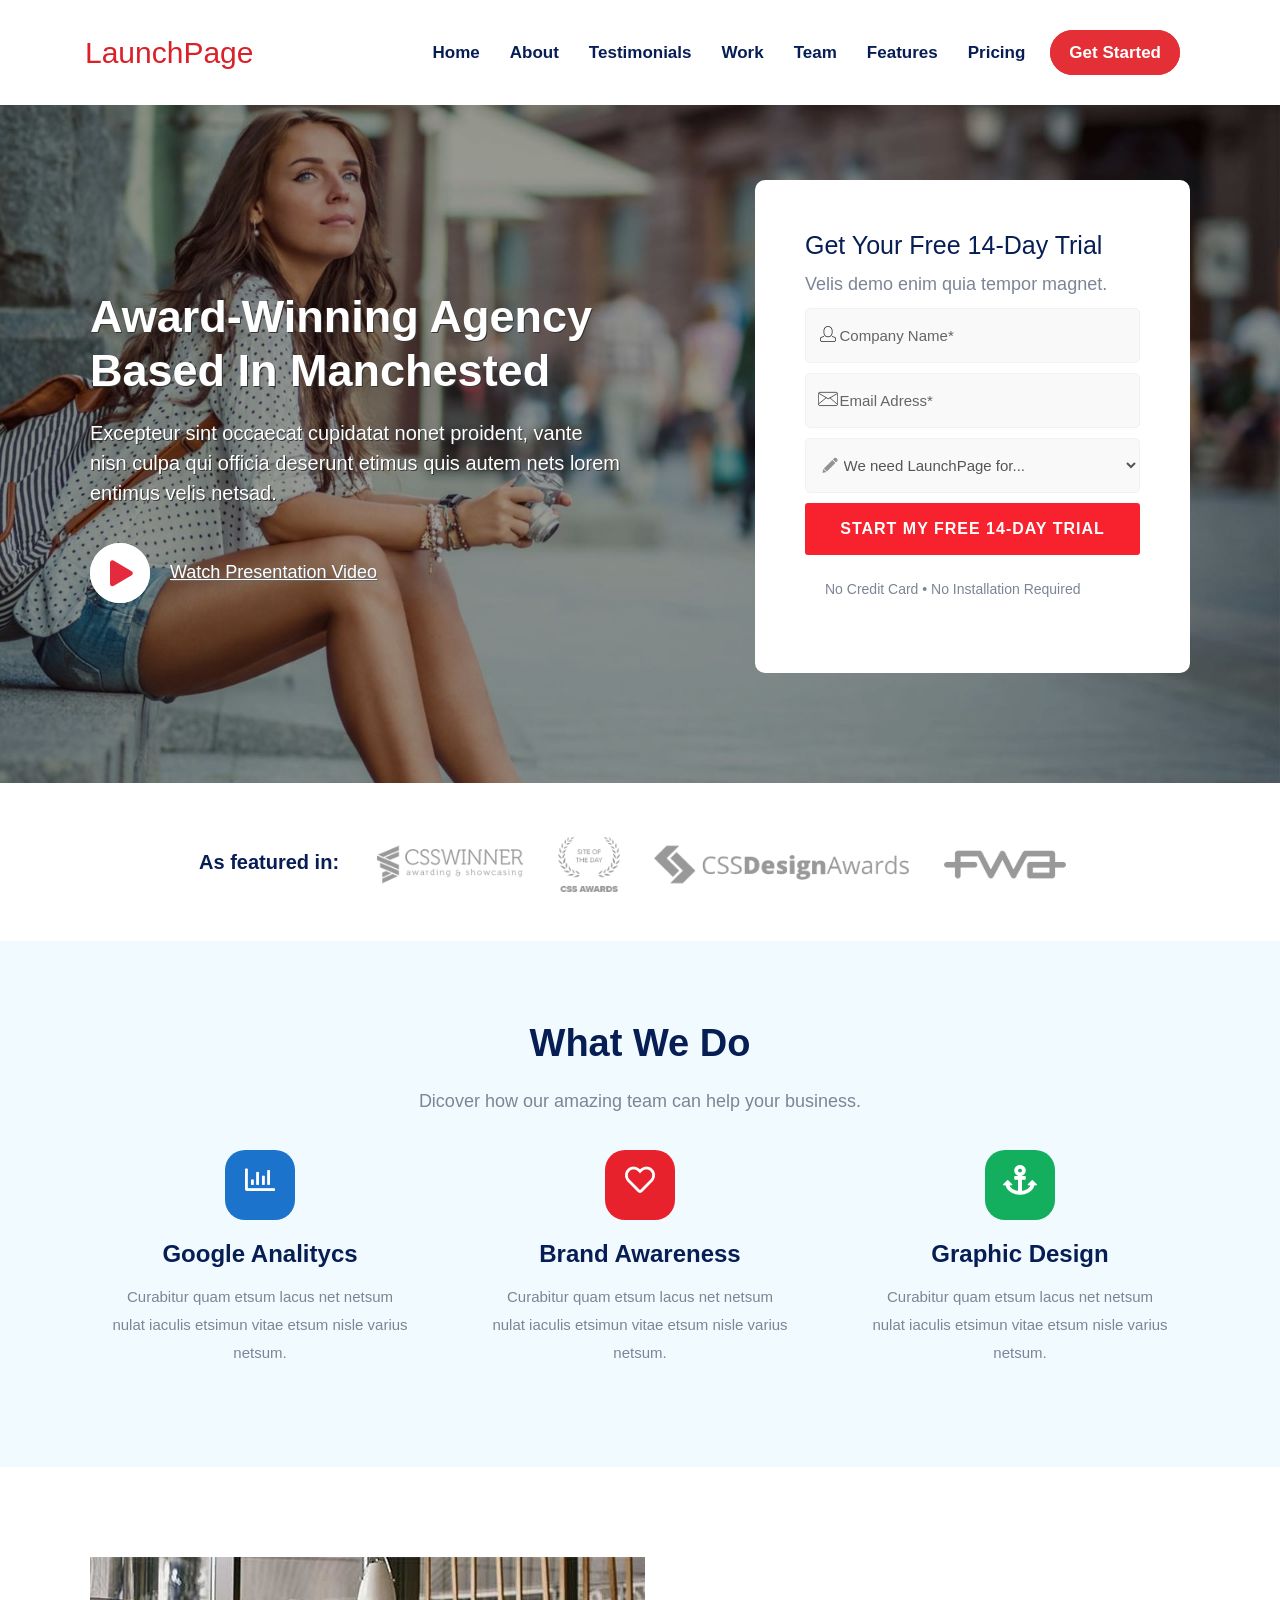
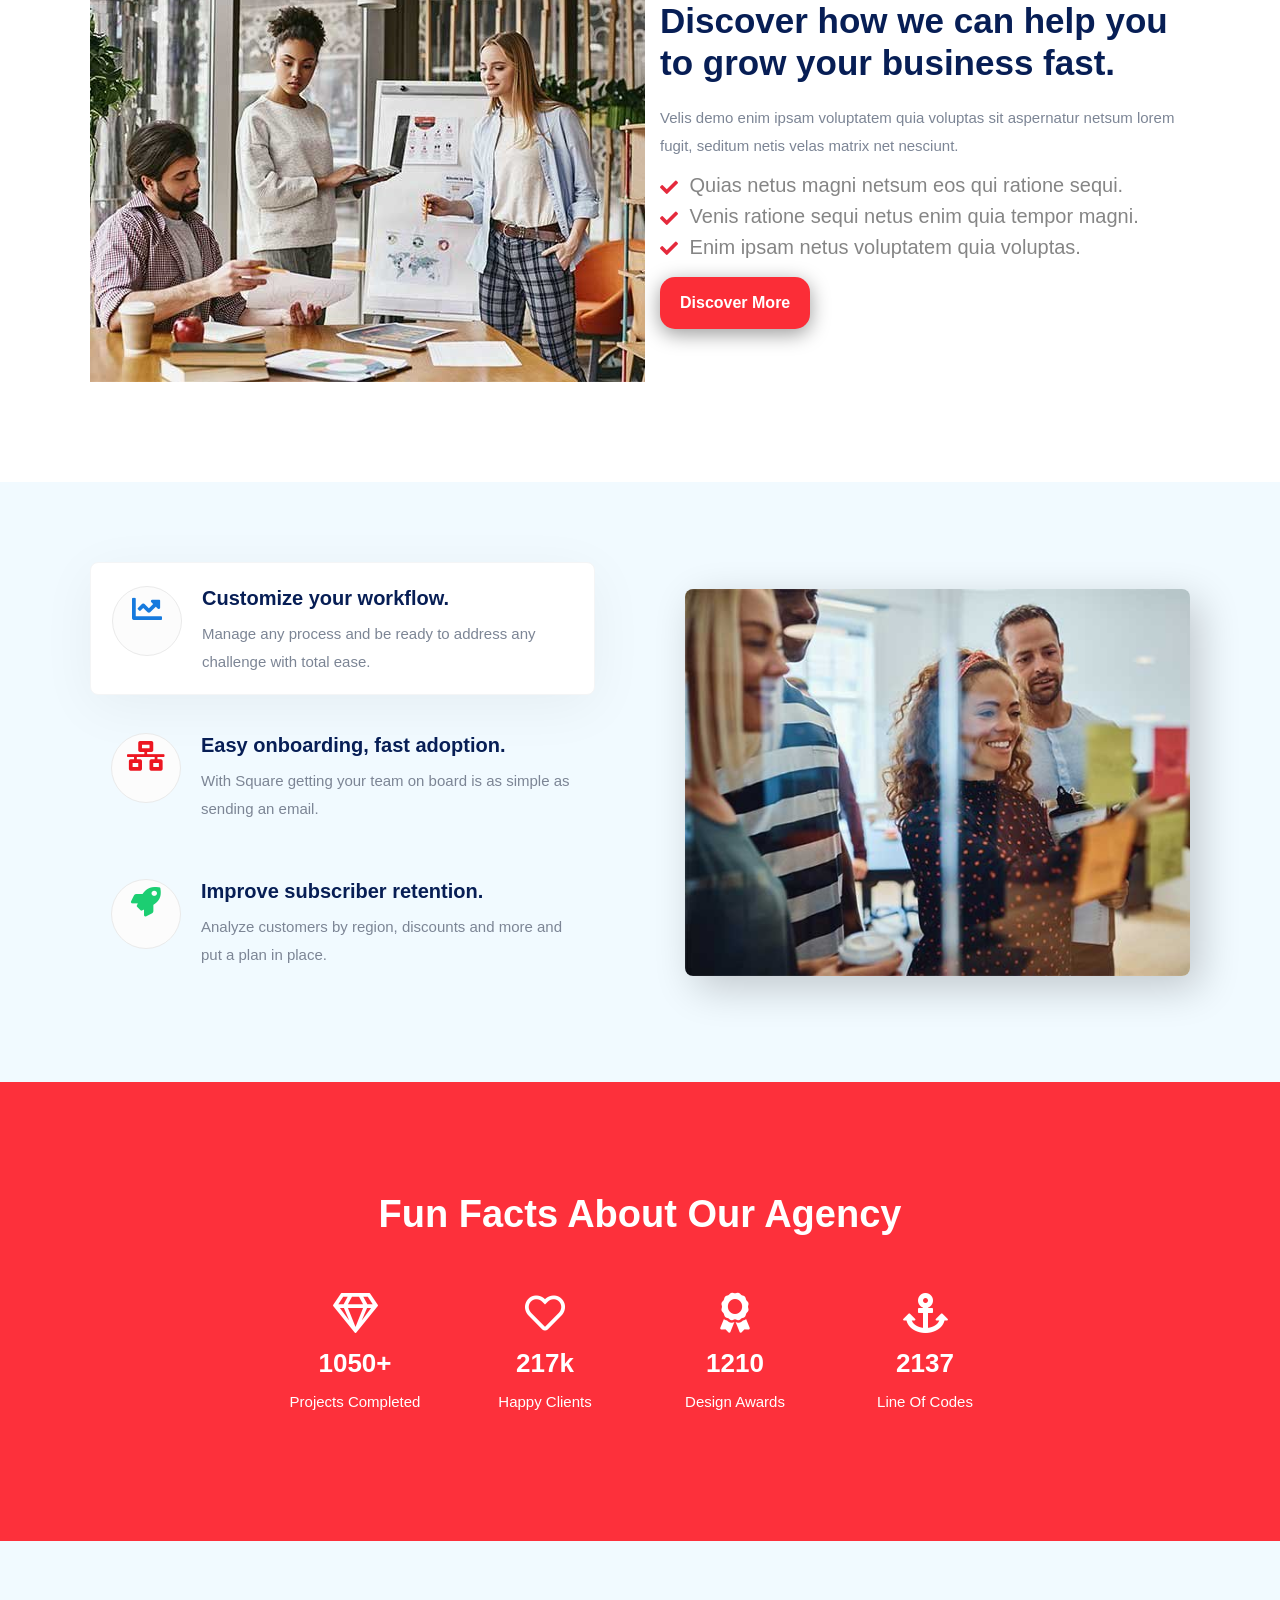
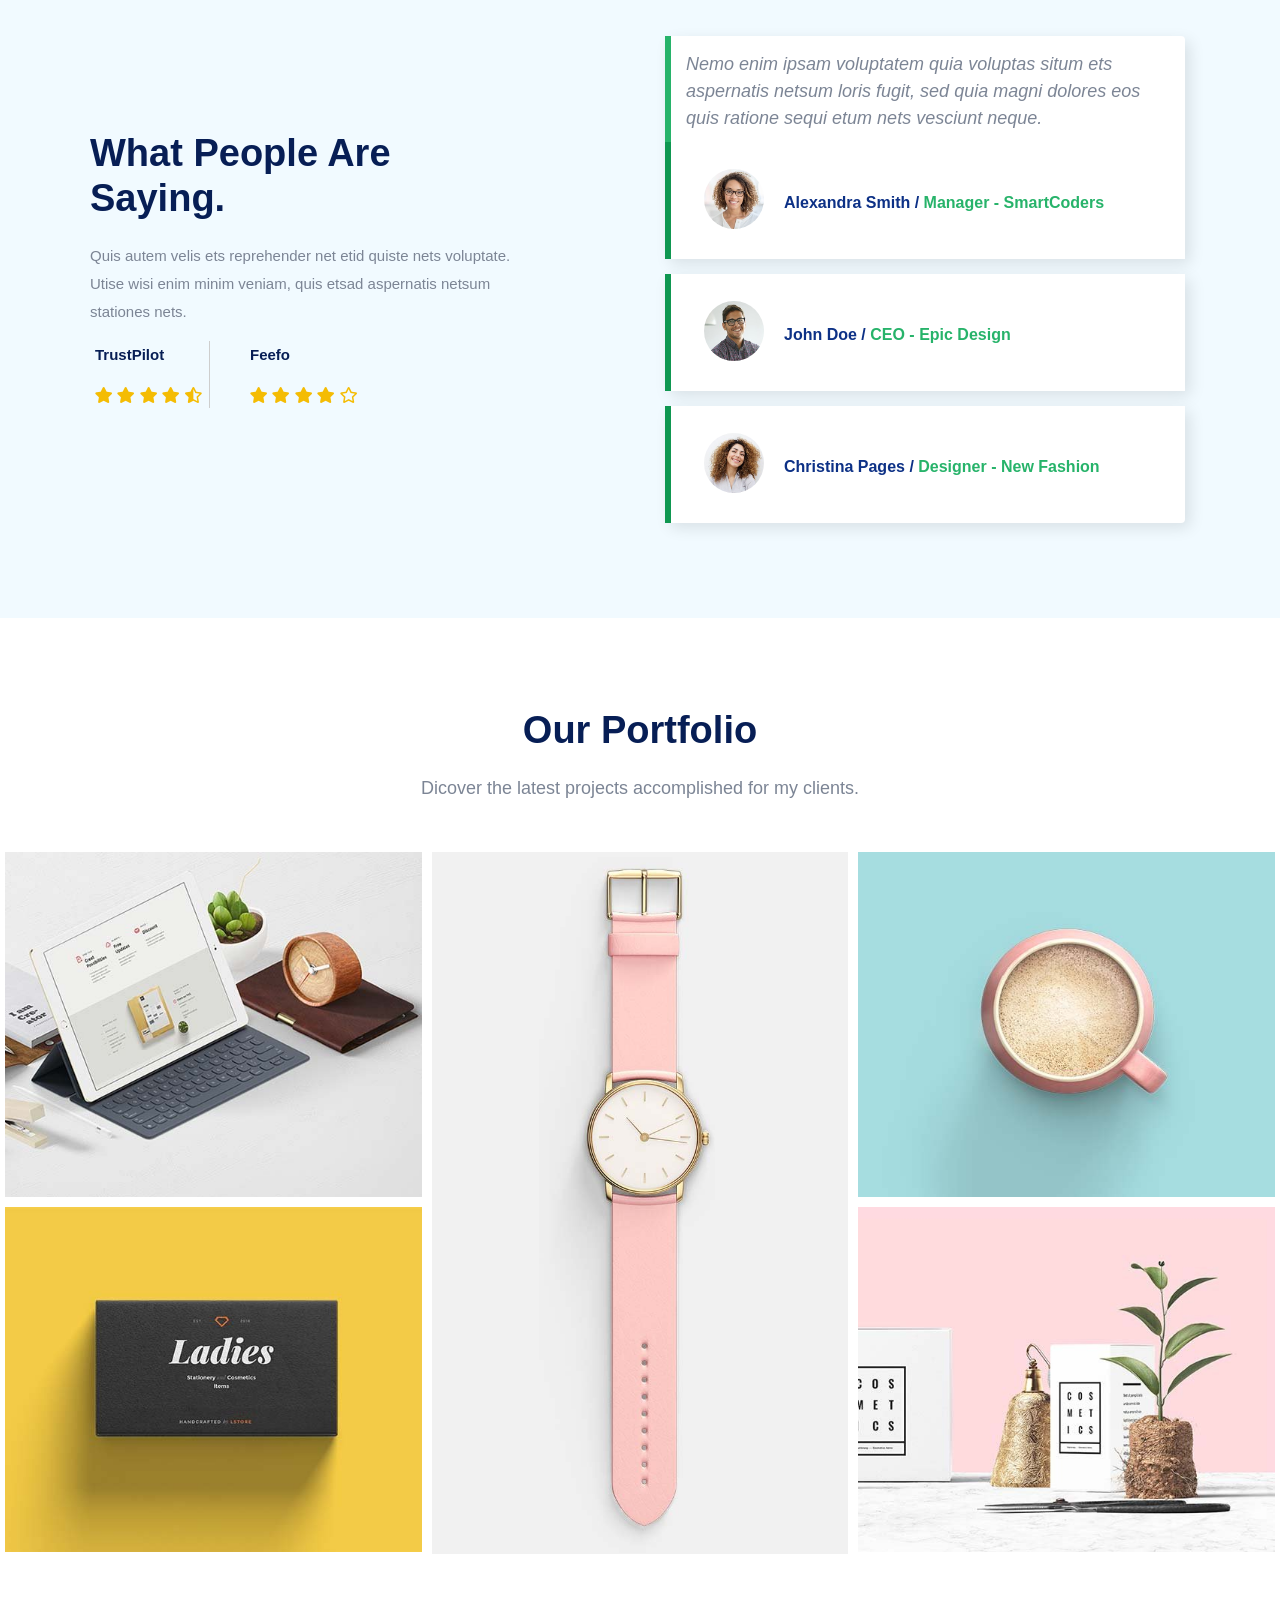
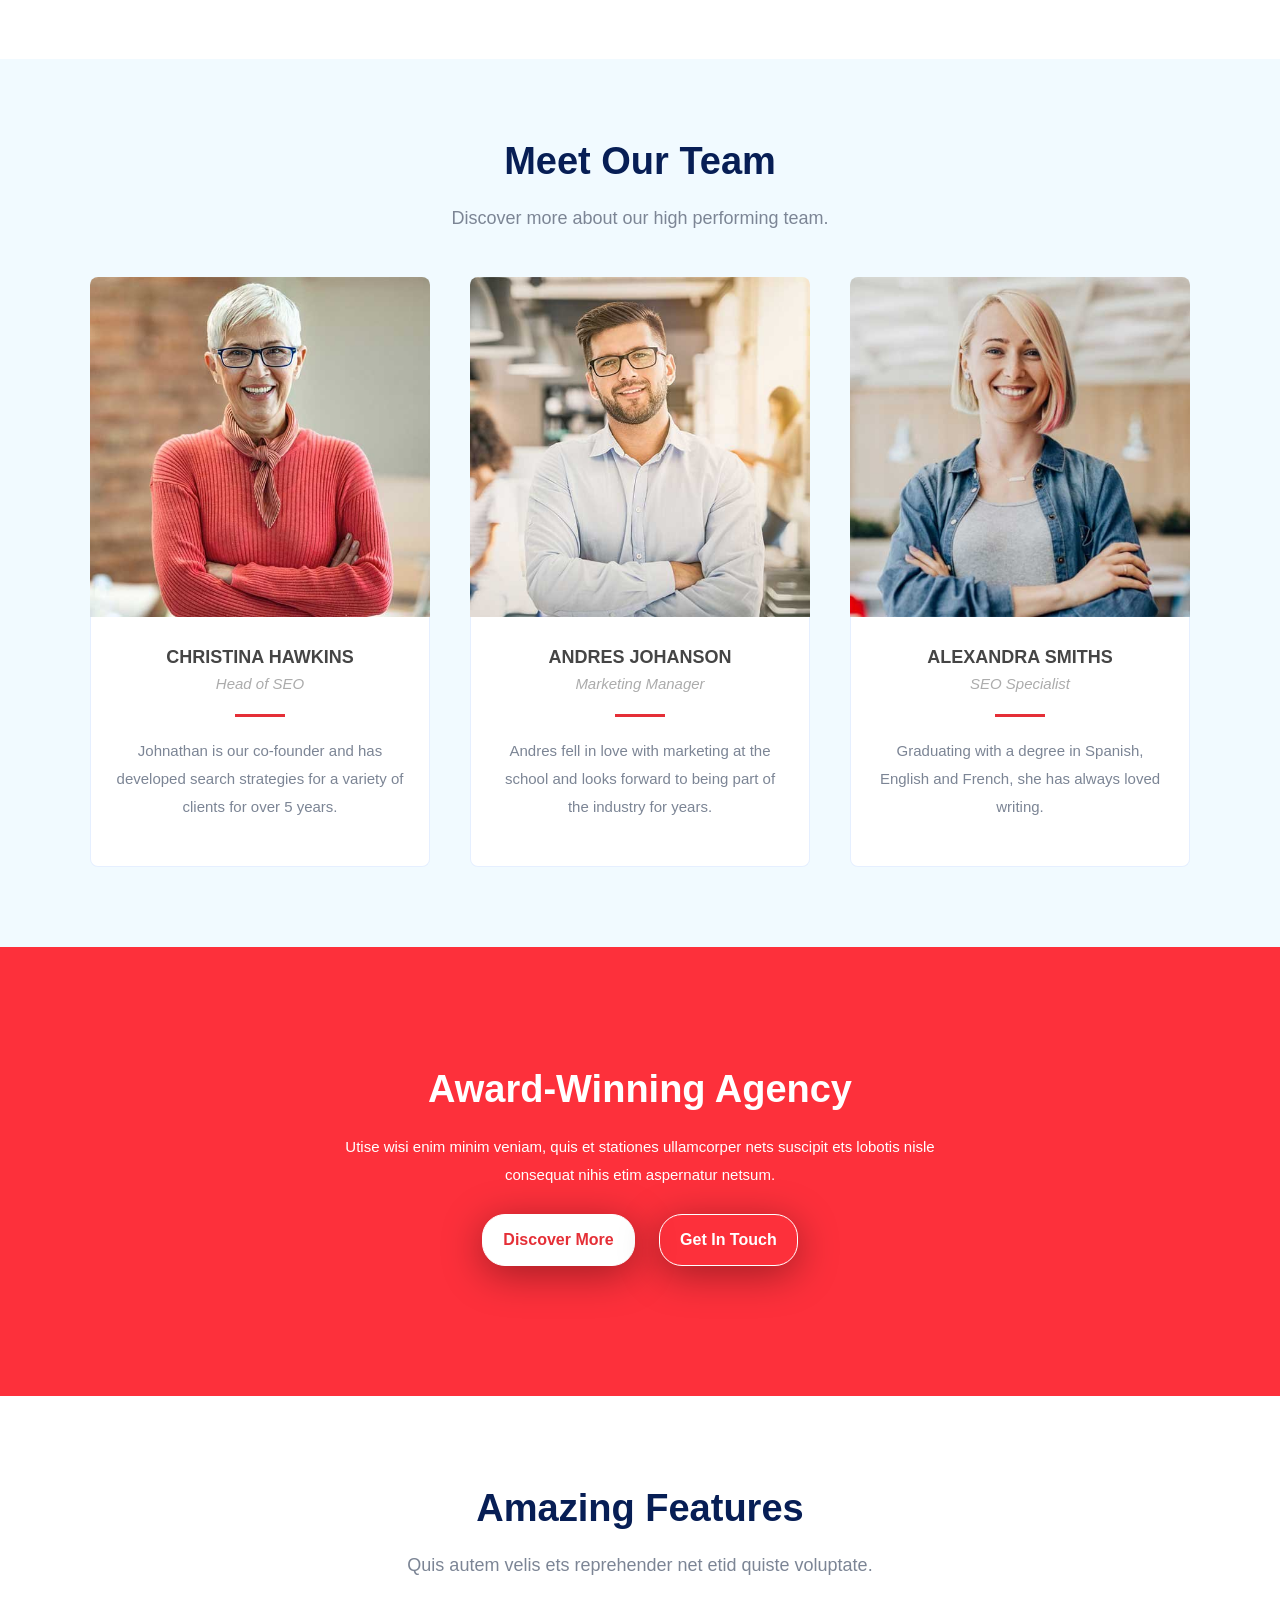
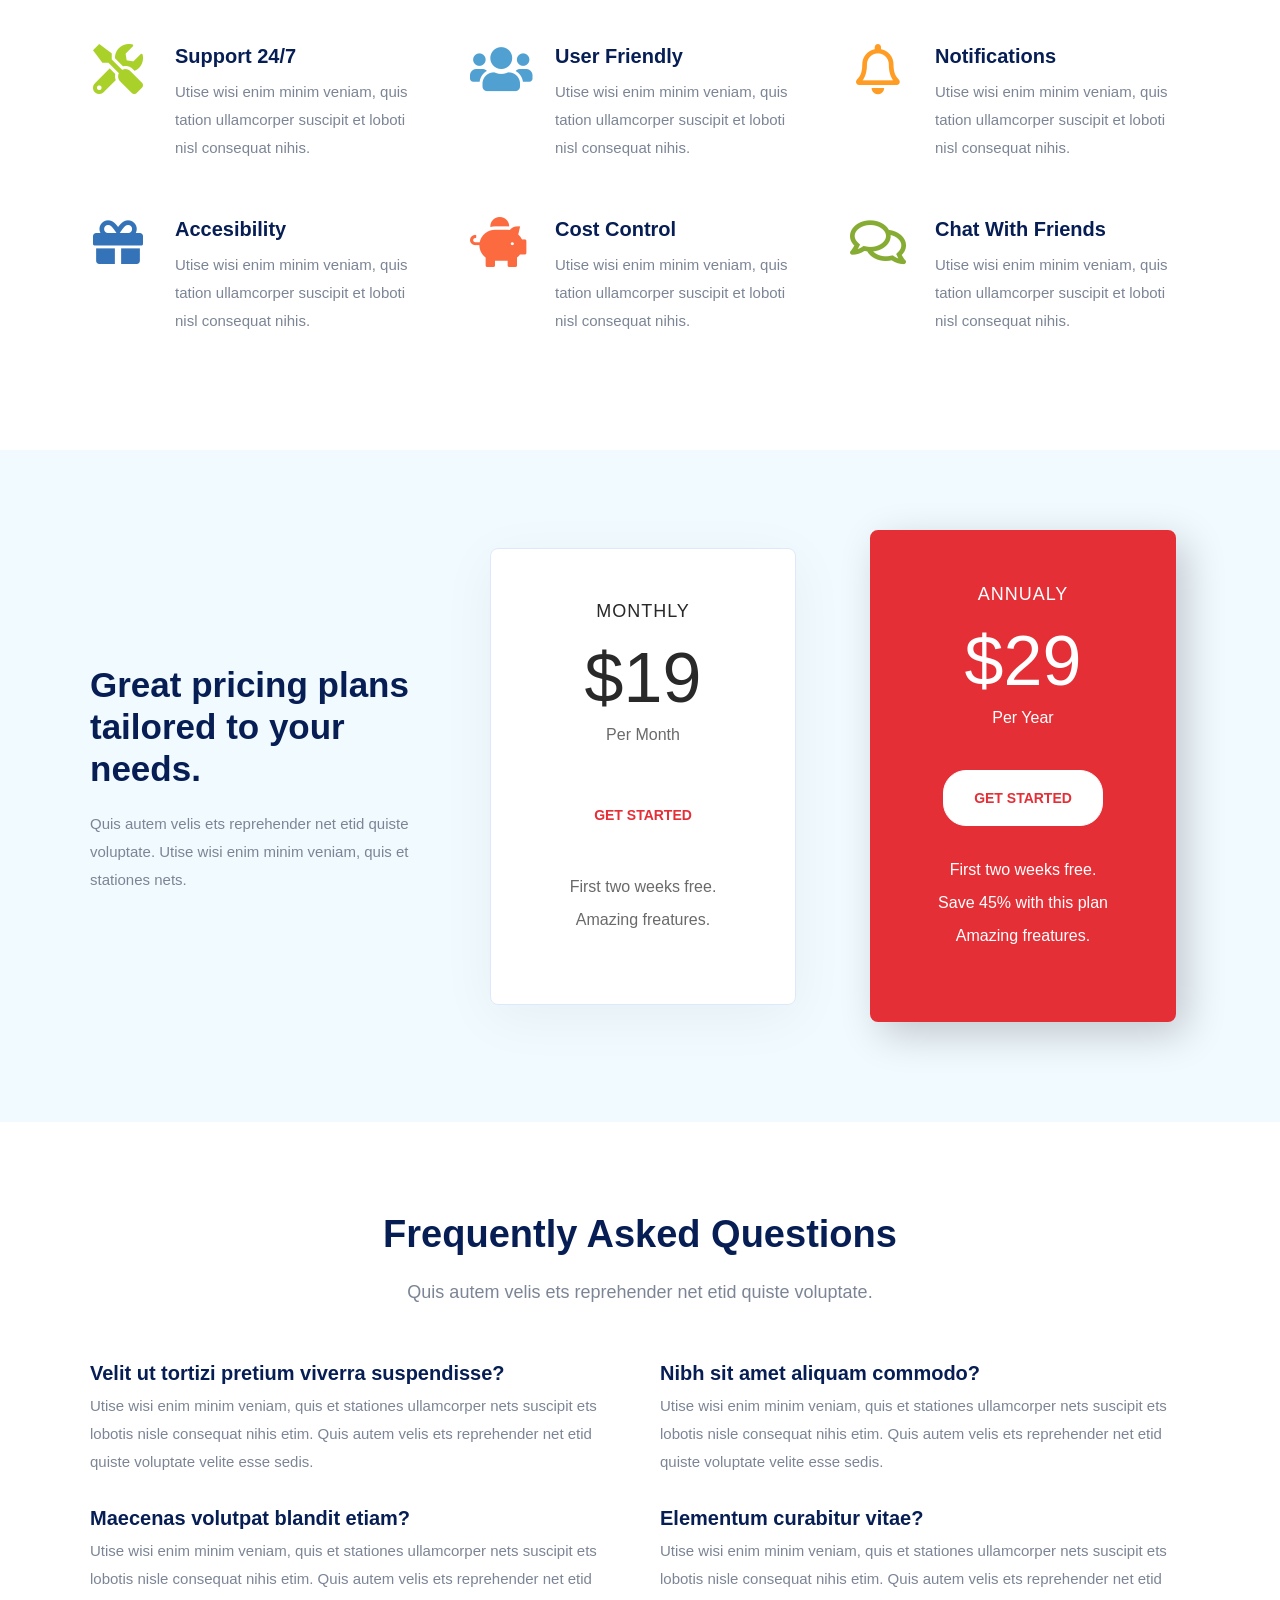
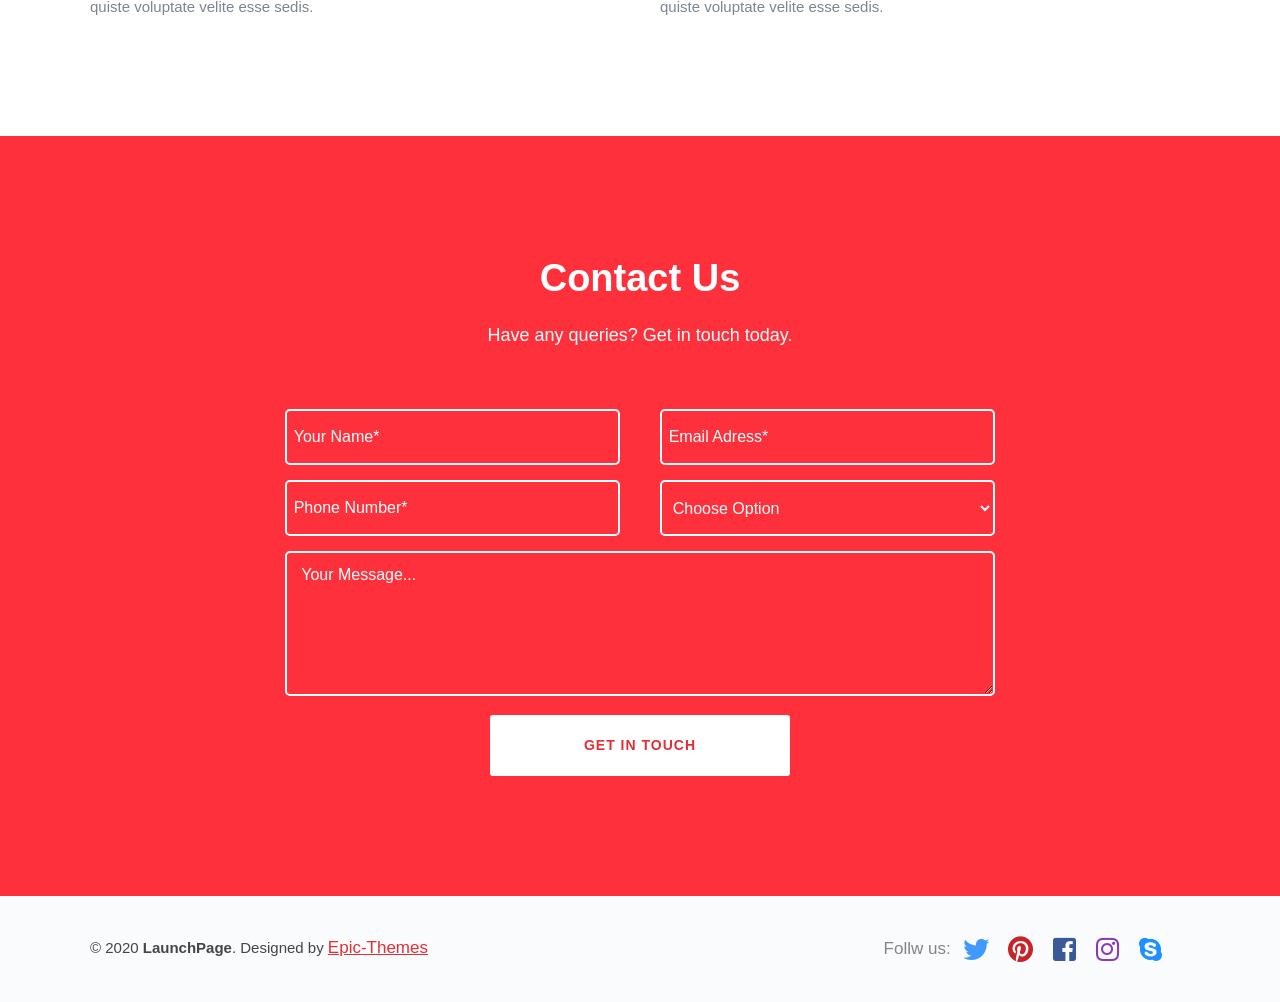
==== commit a8384cce: "modified" ====
--- a/src/html/index.html
+++ b/src/html/index.html
@@ -315,7 +315,7 @@
             <div class="row align-items-center">
 
                 <!-- Left part  -->
-                <div class="col-md-5 col-sm-12">
+                <div class="col-md-5 col-sm-9">
                     <h2>What People Are Saying.</h2>
                     <p>Quis autem velis ets reprehender net etid quiste nets voluptate. Utise wisi enim minim veniam, quis etsad aspernatis netsum stationes nets.</p>
                     
@@ -354,7 +354,7 @@
                     <div class="accordion" id="accordionFAQ">
 
                         <div class="card">
-                            <div id="collapseOne" class="collapse show" aria-labelledby="headingOne" data-parent="#accordionFAQ">
+                            <div id="collapseOne" class="collapse show">
                                 <div class="card-body">
                                 Nemo enim ipsam voluptatem quia voluptas situm ets aspernatis netsum loris fugit, sed quia magni dolores eos quis ratione sequi etum nets vesciunt neque.
                                 </div>
@@ -362,7 +362,7 @@
 
                             <div class="card-header" id="headingOne">
                                 <h5 class="mb-0">
-                                <button class="btn btn-link" type="button" data-toggle="collapse" data-target="#collapseOne" aria-expanded="true" aria-controls="collapseOne">
+                                <button class="btn btn-link" type="button">
                                   <img src="../images/testimonials3.jpg" alt="testimonials" class="testim-img">
                                   <p class="testim-name">Alexandra Smith / <span>Manager - SmartCoders</span></p>
                                 </button>
@@ -371,7 +371,7 @@
                         </div>
 
                         <div class="card">
-                            <div id="collapseTwo" class="collapse" aria-labelledby="headingTwo" data-parent="#accordionFAQ">
+                            <div id="collapseTwo" class="collapse">
                                 <div class="card-body">
                                 Nemo enim ipsam voluptatem quia voluptas situm ets aspernatis netsum loris fugit, sed quia magni dolores eos quis ratione sequi etum nets vesciunt neque.
                                 </div>
@@ -379,7 +379,7 @@
 
                             <div class="card-header" id="headingTwo">
                                 <h5 class="mb-0">
-                                <button class="btn btn-link collapsed" type="button" data-toggle="collapse" data-target="#collapseTwo" aria-expanded="false" aria-controls="collapseTwo">
+                                <button class="btn btn-link collapsed" type="button">
                                   <img src="../images/testimonials2.jpg" alt="testimonials" class="testim-img">
                                   <p class="testim-name">John Doe / <span>CEO - Epic Design</span></p>
                                 </button>
@@ -388,7 +388,7 @@
                         </div>
 
                         <div class="card">
-                            <div id="collapseThree" class="collapse" aria-labelledby="headingThree" data-parent="#accordionFAQ">
+                            <div id="collapseThree" class="collapse">
                                 <div class="card-body">
                                 Nemo enim ipsam voluptatem quia voluptas situm ets aspernatis netsum loris fugit, sed quia magni dolores eos quis ratione sequi etum nets vesciunt neque.
                                 </div>
@@ -396,7 +396,7 @@
 
                             <div class="card-header" id="headingThree">
                                 <h5 class="mb-0">
-                                <button class="btn btn-link collapsed" type="button" data-toggle="collapse" data-target="#collapseThree" aria-expanded="false" aria-controls="collapseThree">
+                                <button class="btn btn-link collapsed" type="button">
                                   <img src="../images/testimonials1.jpg" alt="testimonials" class="testim-img">
                                   <p class="testim-name">Christina Pages / <span>Designer - New Fashion</span></p>
                                 </button>
@@ -423,7 +423,7 @@
         </div>
 
         <!-- Picture  -->
-        <div class="container">
+        <div class="container" style="max-width:1350px;">
             <div class="row wow fadeIn" data-wow-delay="0.25s" style="visibility: visible; animation-delay: 0.25s; animation-name: fadeIn;">
 
                 <div class="col-md-4 col-sm-12 p-0 m-0">
@@ -431,7 +431,7 @@
                         <div class="popup-gallery popup-gallery-rounded portfolio-pic">
                             <a class="popup2" href="../images/gallery1.jpg">
                                 <img src="../images/gallery1.jpg" class="width-100" alt="pic">
-                                <span class="eye-wrapper"><i class="fa fa-search-plus eye-icon" style="font-size: 38px;"></i></span>
+                                <span class="eye-wrapper"><i class="fa fa-search-plus eye-icon" style="font-size: 30px;"></i></span>
                             </a>
                         </div>
                     </figure>
@@ -440,7 +440,7 @@
                         <div class="popup-gallery popup-gallery-rounded portfolio-pic">
                             <a class="popup2" href="../images/gallery2.jpg">
                                 <img src="../images/gallery2.jpg" class="width-100" alt="pic">
-                                <span class="eye-wrapper"><i class="fa fa-search-plus eye-icon" style="font-size: 38px;"></i></span>
+                                <span class="eye-wrapper"><i class="fa fa-search-plus eye-icon" style="font-size: 30px;"></i></span>
                             </a>
                         </div>
                     </figure>
@@ -451,7 +451,7 @@
                         <div class="popup-gallery popup-gallery-rounded portfolio-pic">
                             <a class="popup2" href="../images/gallery3.jpg">
                                 <img src="../images/gallery3.jpg" class="width-100" alt="pic">
-                                <span class="eye-wrapper"><i class="fa fa-search-plus eye-icon" style="font-size: 38px;"></i></span>
+                                <span class="eye-wrapper"><i class="fa fa-search-plus eye-icon" style="font-size: 30px;"></i></span>
                             </a>
                         </div>
                     </figure>
@@ -462,7 +462,7 @@
                         <div class="popup-gallery popup-gallery-rounded portfolio-pic">
                             <a class="popup2" href="../images/gallery4.jpg">
                                 <img src="../images/gallery4.jpg" class="width-100" alt="pic">
-                                <span class="eye-wrapper"><i class="fa fa-search-plus eye-icon" style="font-size: 38px;"></i></span>
+                                <span class="eye-wrapper"><i class="fa fa-search-plus eye-icon" style="font-size: 30px;"></i></span>
                             </a>
                         </div>
                     </figure>
@@ -471,7 +471,7 @@
                         <div class="popup-gallery popup-gallery-rounded portfolio-pic">
                             <a class="popup2" href="../images/gallery5.jpg">
                                 <img src="../images/gallery5.jpg" class="width-100" alt="pic">
-                                <span class="eye-wrapper"><i class="fa fa-search-plus eye-icon" style="font-size: 38px;"></i></span>
+                                <span class="eye-wrapper"><i class="fa fa-search-plus eye-icon" style="font-size: 30px;"></i></span>
                             </a>
                         </div>
                     </figure>
--- a/src/css/style.css
+++ b/src/css/style.css
@@ -86,11 +86,11 @@
 }
 
 h2.section-title {
-    margin-bottom: 15px;
+    margin-bottom: 20px;
 }
 
 p.section-subtitle{
-	font-size:20px;
+	font-size:18px;
 }
 
 p.section-subtitle.white{
@@ -1183,28 +1183,27 @@
 
 .popup-gallery img {
 	position:relative;
-	z-index:10;
 	width: 100%;
 	height: auto;
-    border-radius: 5px 5px 0 0;
+    border-radius: 5px 5px 5px 5px;
 }
 
 .popup-gallery:hover img {
-	opacity: 0.25;
+	opacity: 0.2;
 }
 
 .popup-gallery a span.eye-wrapper, 
 .popup-gallery a span.eye-wrapper2 {
-	background-color:#e52f37;
+	background-color:#fa5b63;
 	position: absolute;
 	display: block;
 	overflow:hidden;
-	z-index: 2;
+	z-index: 1;
 	width: 90%;
 	height:90%!important;
 	top: 5%;
 	left: 5%;
-	font-size: 22px;
+	font-size: 15px;
 	color:#fff;
 	text-align: center;
 	font-weight:300;
@@ -1214,7 +1213,7 @@
 .popup-gallery a span.eye-wrapper i.eye-icon, .popup-gallery a span.eye-wrapper2 i.eye-icon{
 	position: absolute;
 	display: inline-block;
-	font-size:36px;
+	font-size:30px;
 	z-index: 3;
 	top: 50%!important;
 	margin-top: -18px!important;
@@ -1568,37 +1567,37 @@
 }
 
 /* testimonials - Accordion Tabs */
-.card{
+.card {
 	position: relative;
-	margin: 20px 0;
+	margin: 15px 5px;
 	border:none;
     background-color: #fff !important;
     box-shadow: 5px 5px 15px rgba(0, 0, 0, 0.1);
 }
 
 .card-header {
-	max-width: 100%;
+	max-width: 90%;
 	position: relative;
-    padding: 15px 25px;
+    padding: 20px 20px;
     margin-bottom: 0;
     background-color: transparent;
     border-bottom: none;
-    border-left: 6px solid #27b36a;
+    border-left: 6px solid #0f9751;
 }
 
 .card-header h5 .btn-link p {
-	font-family: 'Nunito', sans-serif;
-	margin-top: 15px;
+	font-family: "Space Grotesk", sans-serif;
+	margin-top: 20px;
 	padding: 0;
-	font-size: 18px;
+	font-size: 16px;
     font-weight: 700;
-    color: #071e55;
+    color: #0d3186;
 	text-align: left!important;
     background-color: transparent;
 }
 
 .card-header h5 .btn-link p span {
-	font-size: 17px;
+	font-size: 16px;
     color: #27b36a;
 }
 
@@ -1607,19 +1606,19 @@
 }
 
 .card-body {
-    padding: 20px 25px 5px 25px;
+    padding: 15px 20px 10px 15px;
     border-top: none;
     border-left: 6px solid #27b36a;
     font-family: 'Open Sans', sans-serif;
-    font-size: 20px;
+    font-size: 18px;
     color: #7c8595;
     font-style: italic;
 }
 
 img.testim-img{
 	float: left;
-	margin-right: 15px;
-	max-width: 65px;
+	margin-right: 20px;
+	max-width: 60px;
 	border-radius: 50%;
 }
 
@@ -1628,11 +1627,11 @@
 }
 
 .testim-rating {
-	margin-bottom: 30px;
+	margin-bottom: 20px;
 }
 
 .testim-rating i{
-	color: #fdcc28;
+	color: #f4bc04;
 }
 
 .testim-platform.first{
@@ -1641,8 +1640,8 @@
 }
 
 .testim-platform p{
-	margin-bottom: 10px;
-	font-weight: normal;
+	margin-bottom: 15px;
+	font-weight: bold;
 	color: #071e55;
 }
 
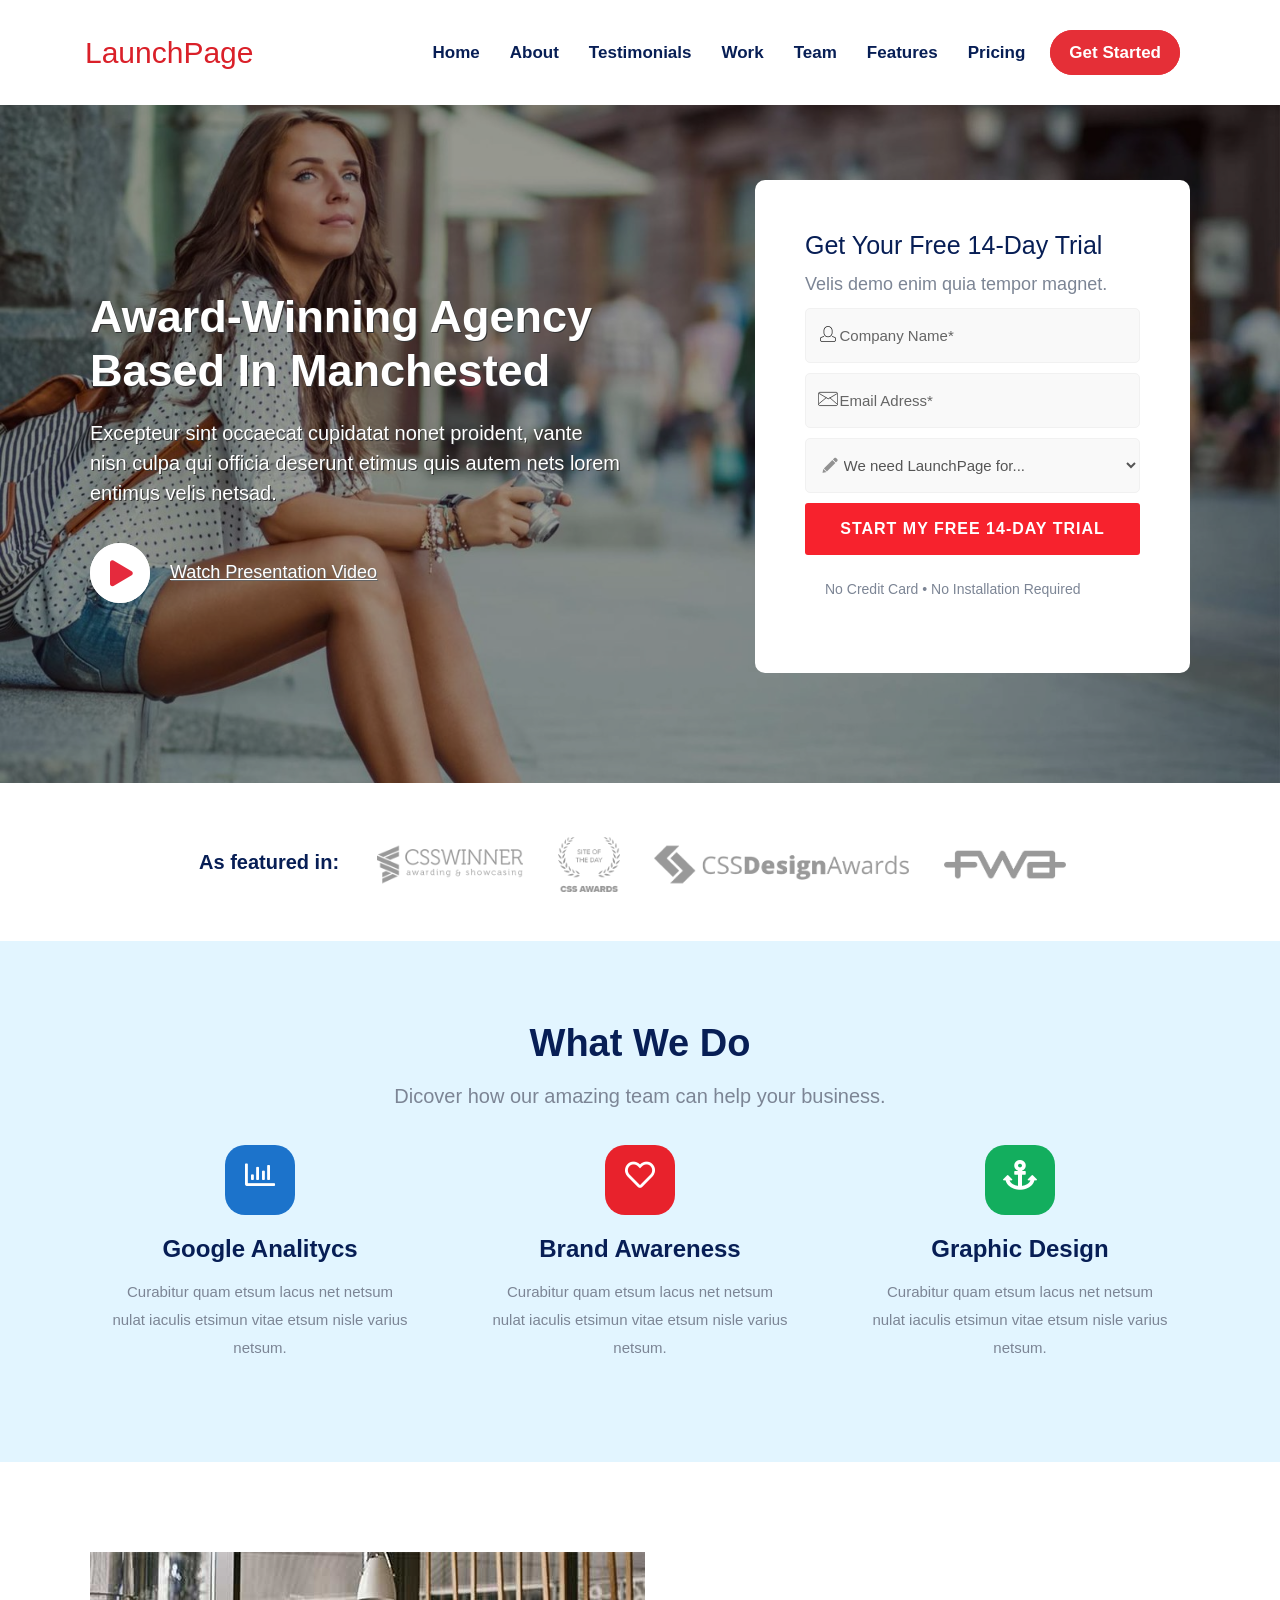
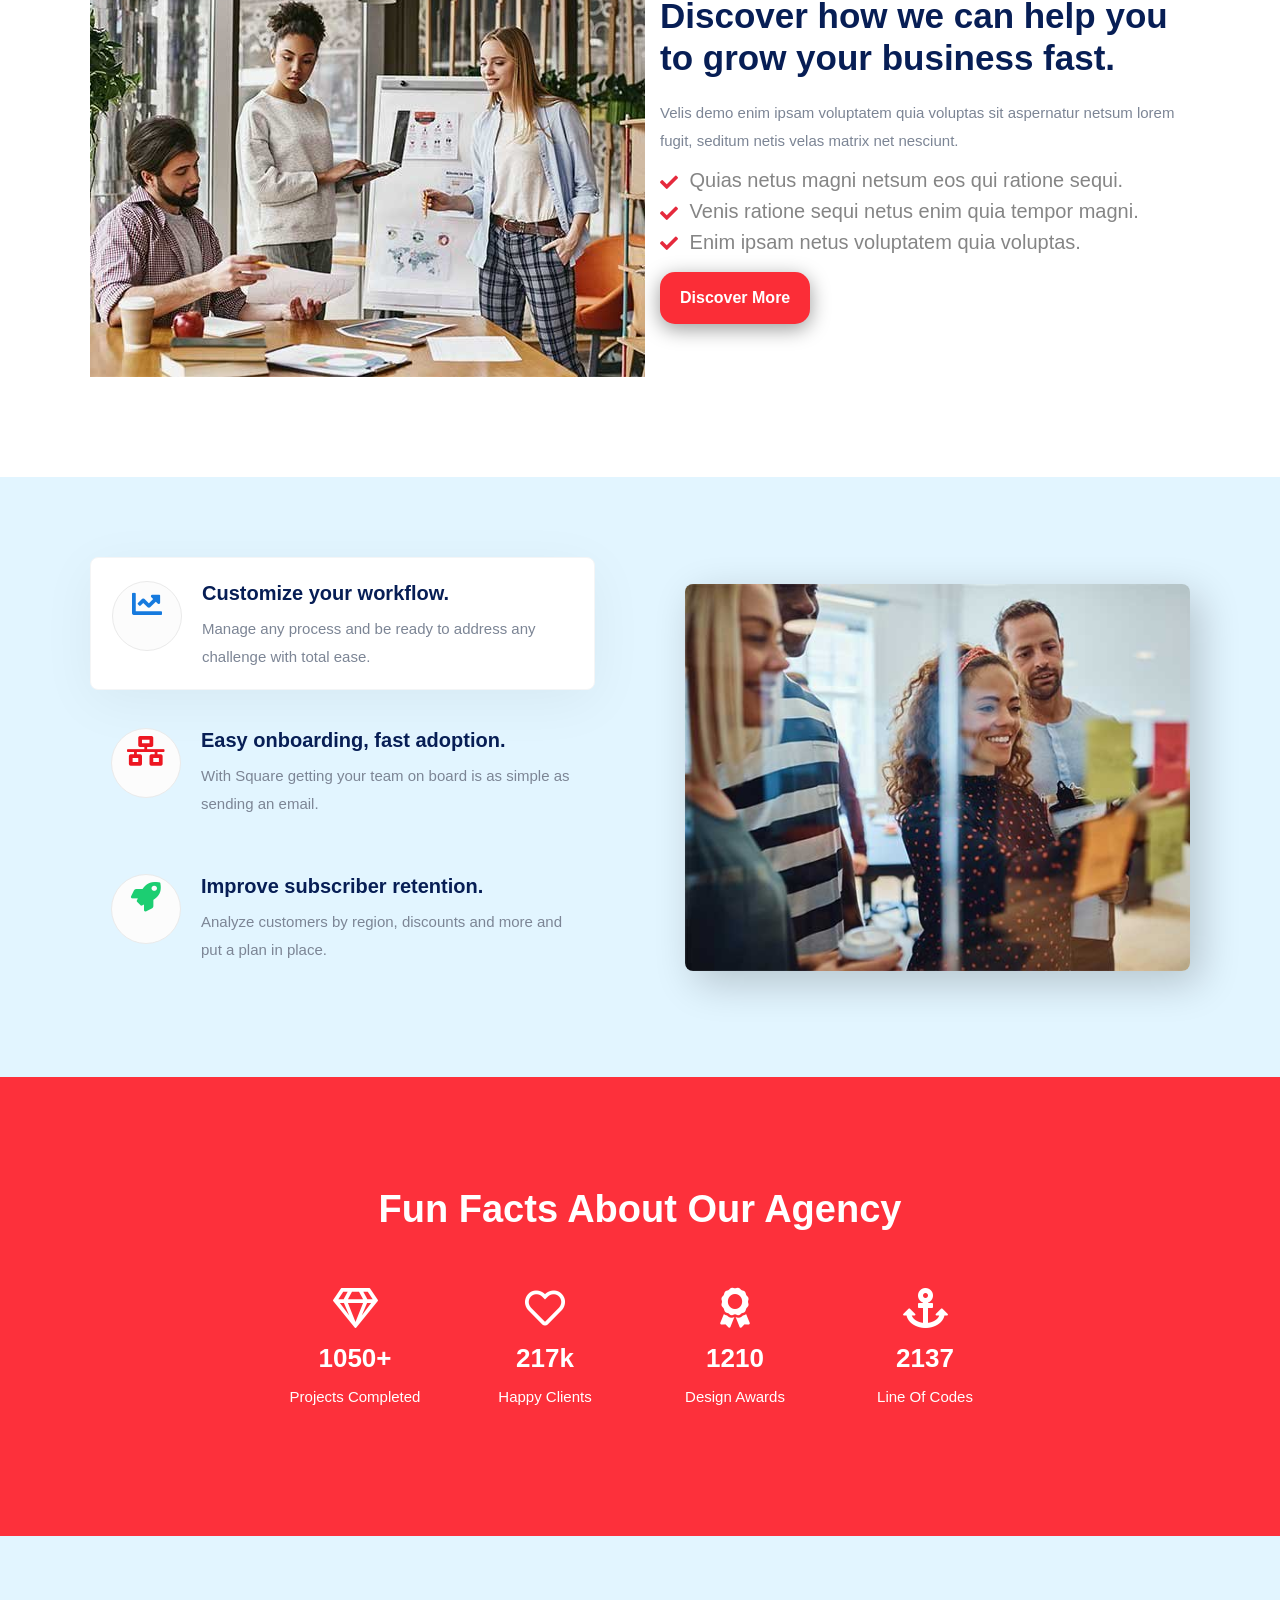
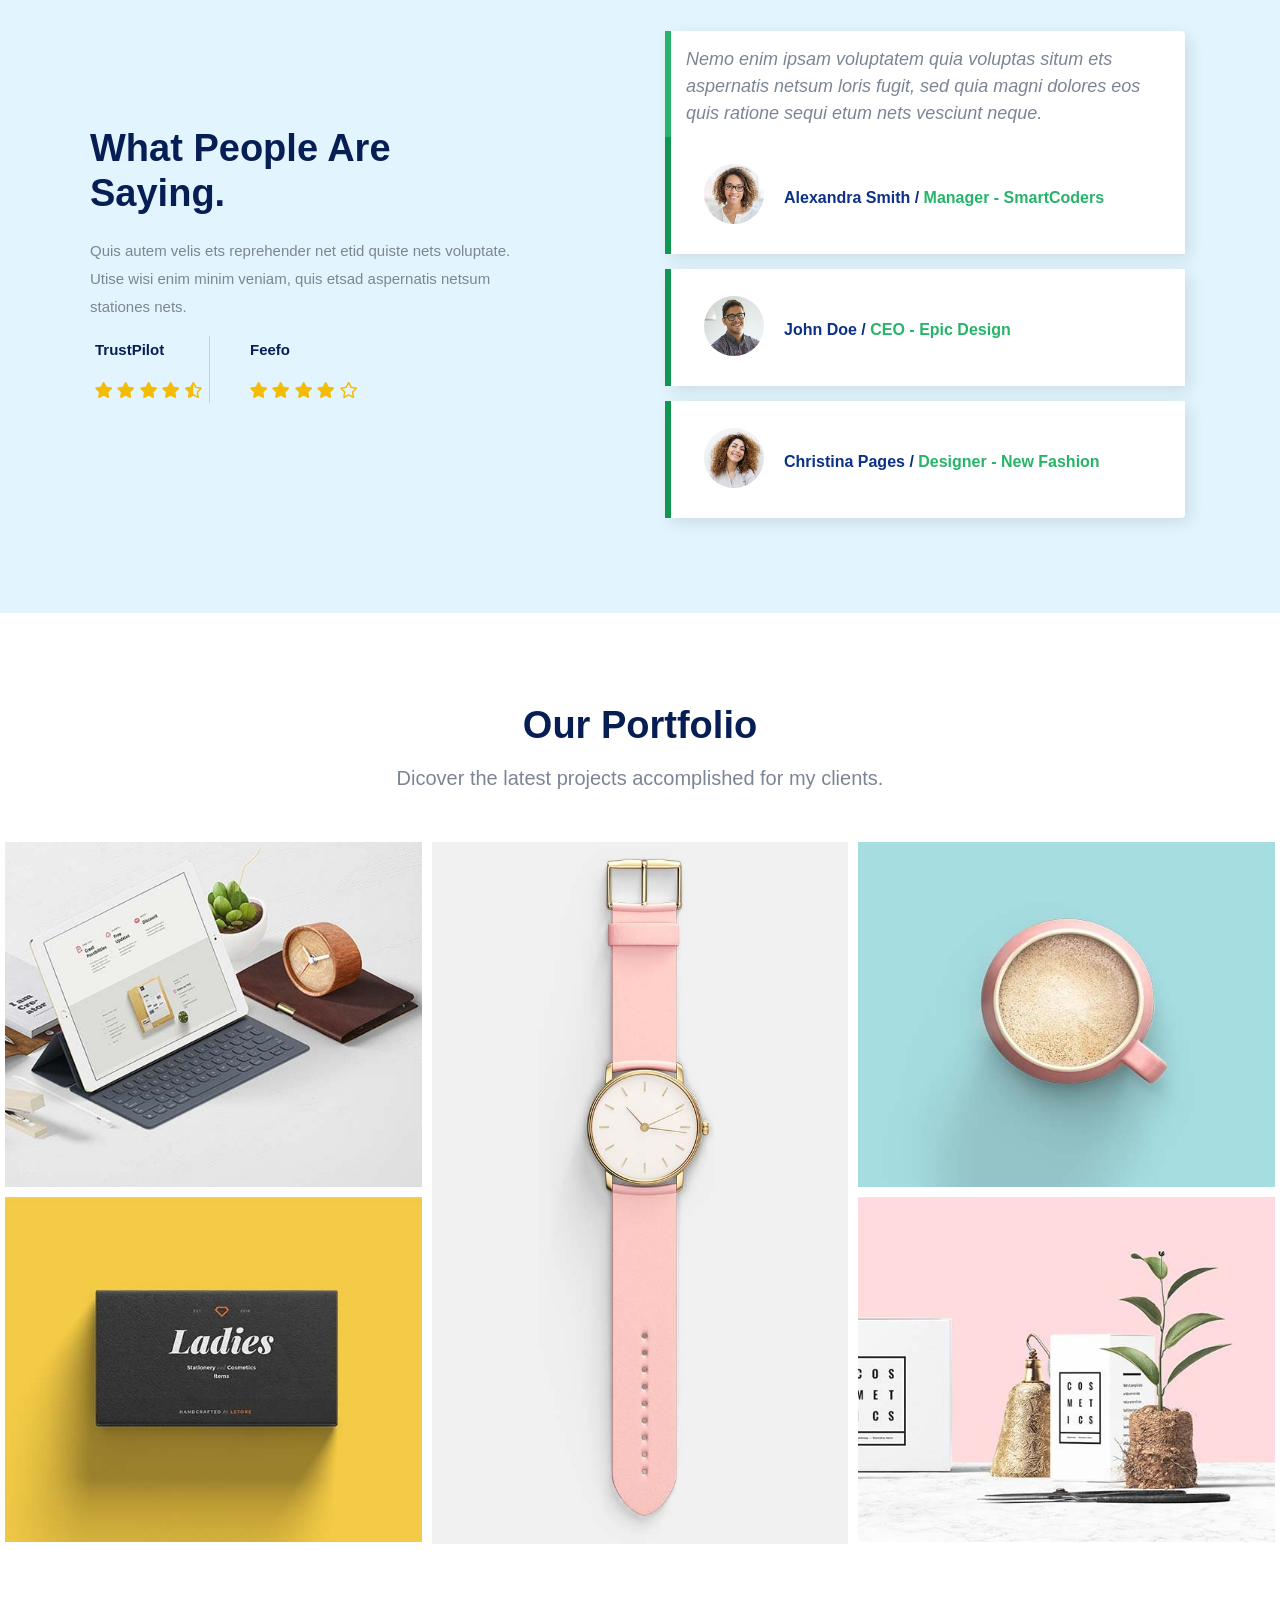
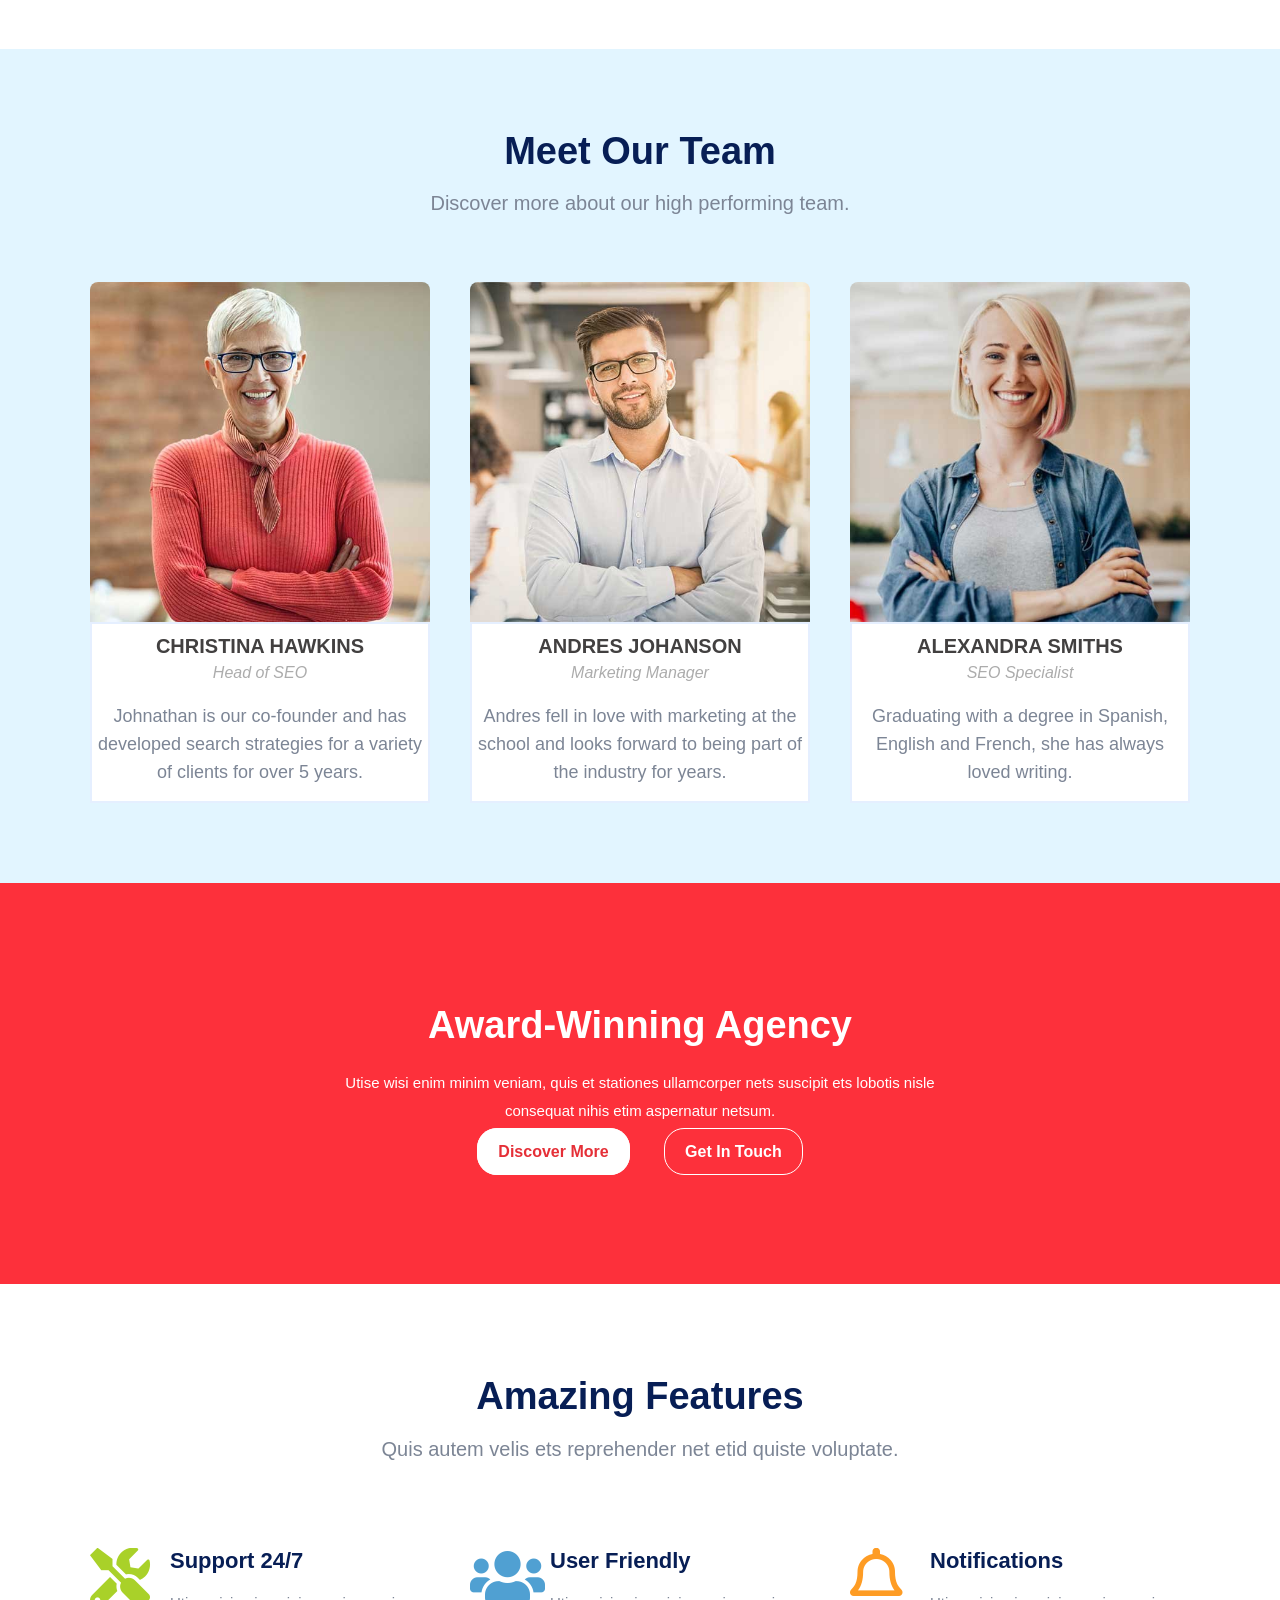
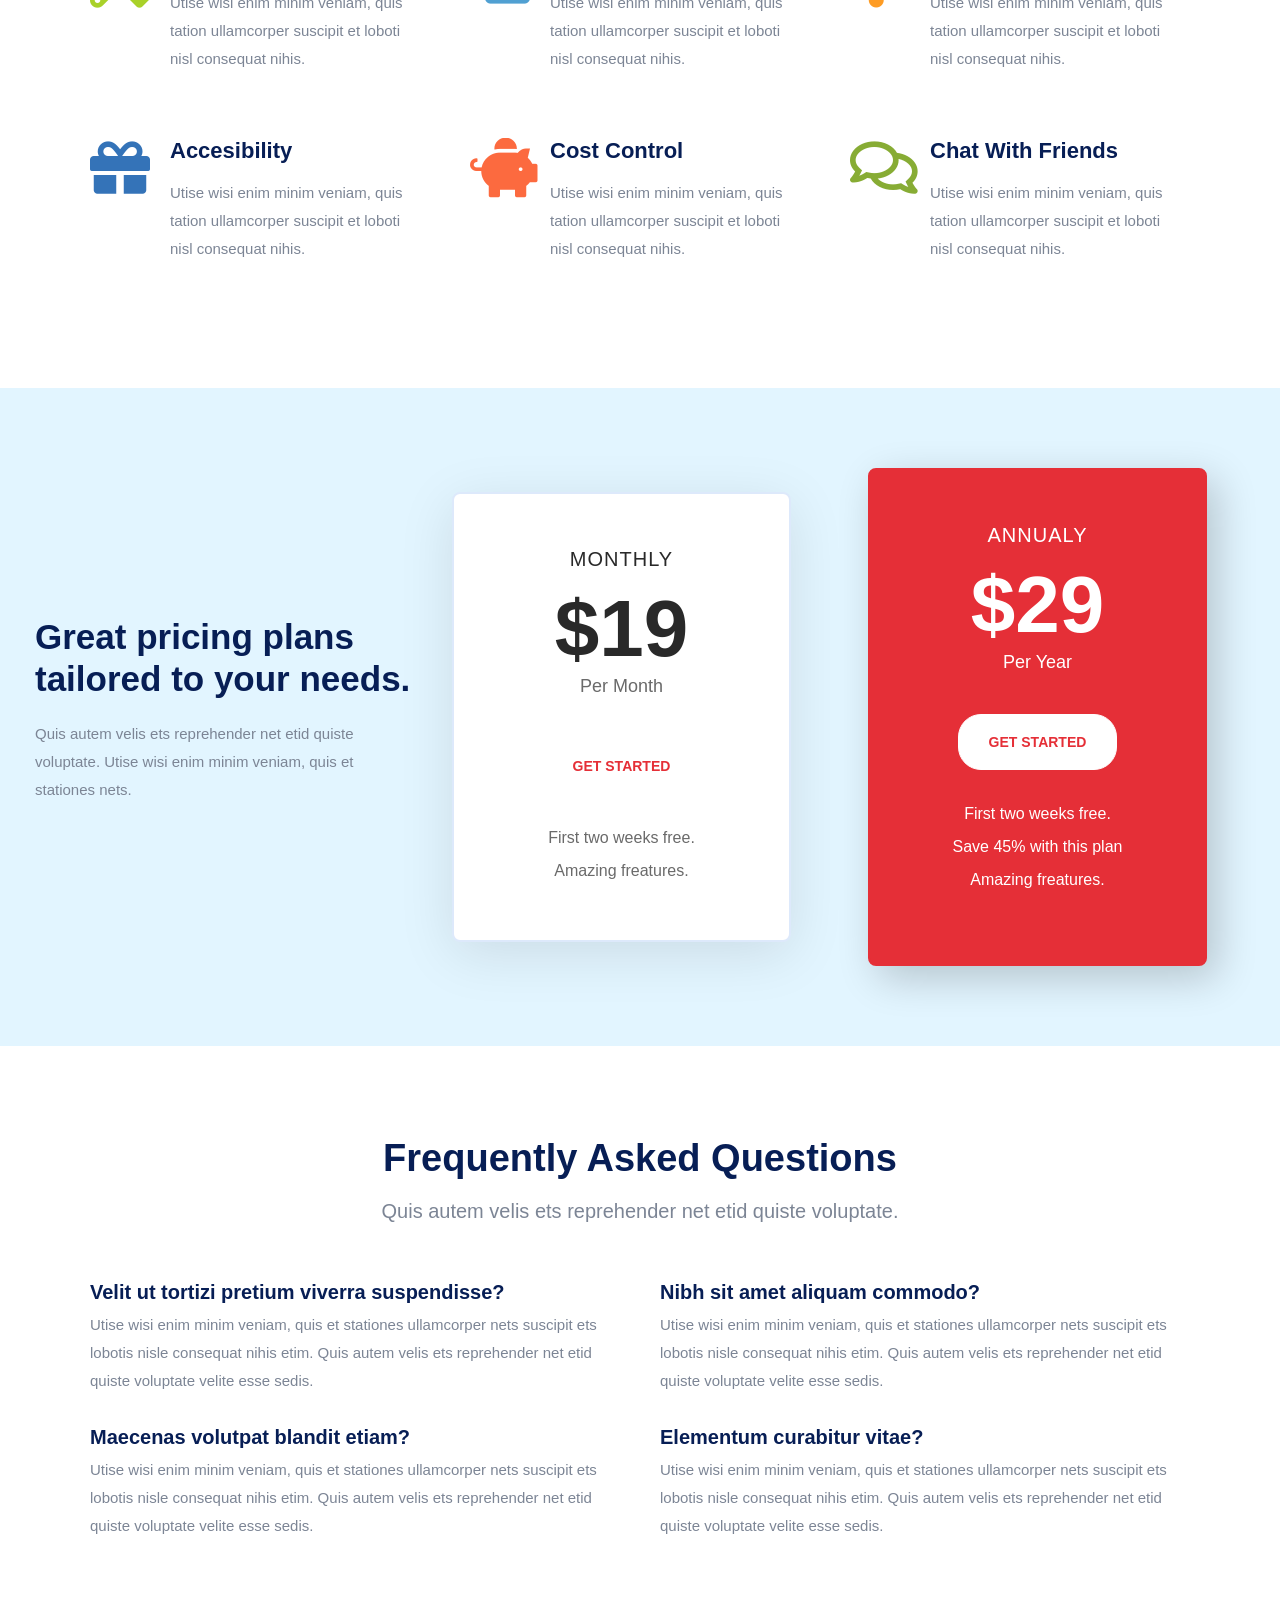
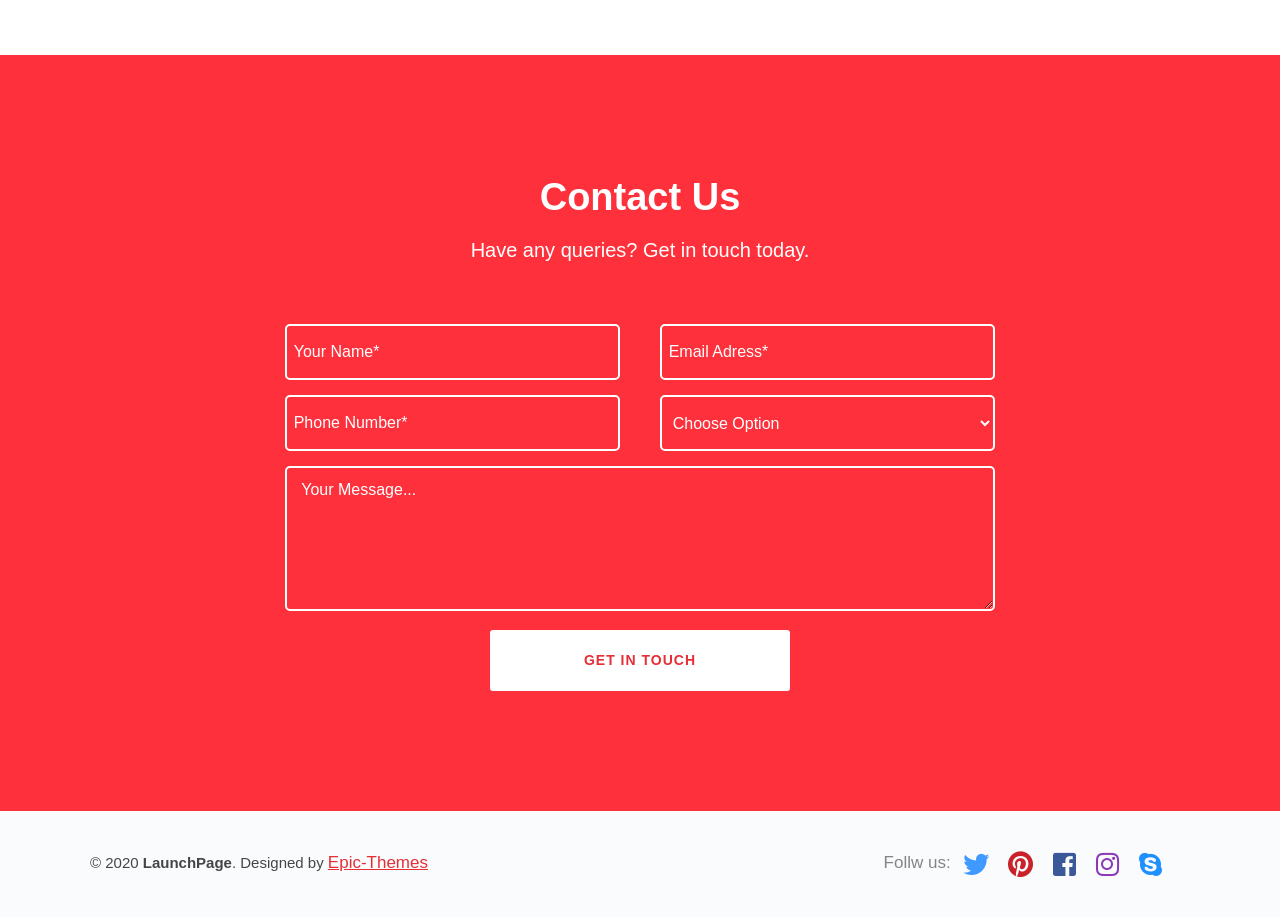
==== commit 15156f02: "modified" ====
--- a/src/html/index.html
+++ b/src/html/index.html
@@ -492,7 +492,7 @@
                 </div>
 
                 <!-- Images  -->
-                <div class="col-sm-12 col-md-4 margin-top-30">
+                <div class="col-sm-12 col-md-4 margin-top-50">
                     <img src="../images/team001.jpg" class="team-img width-100" alt="pic">
                     <div class="team-item">
                         <h3>CHRISTINA HAWKINS</h3>
@@ -501,7 +501,7 @@
                     </div>
                 </div>
 
-                <div class="col-sm-12 col-md-4 margin-top-30">
+                <div class="col-sm-12 col-md-4 margin-top-50">
                     <img src="../images/team002.jpg" class="team-img width-100" alt="pic">
                     <div class="team-item">
                         <h3>ANDRES JOHANSON</h3>
@@ -510,7 +510,7 @@
                     </div>
                 </div>
 
-                <div class="col-sm-12 col-md-4 margin-top-30">
+                <div class="col-sm-12 col-md-4 margin-top-50">
                     <img src="../images/team003.jpg" class="team-img width-100" alt="pic">
                     <div class="team-item">
                         <h3>ALEXANDRA SMITHS</h3>
@@ -550,7 +550,7 @@
         <div class="container">
 
             <div class="row">
-                <div class="col-md-12 text-center padding-bottom-10">
+                <div class="col-md-12 text-center padding-bottom-30">
                     <h2 class="section-title">Amazing Features</h2>
                     <p class="section-subtitle">Quis autem velis ets reprehender net etid quiste voluptate.</p>
                 </div>
@@ -559,7 +559,7 @@
             <!-- Icons  -->
             <div class="row">
                 <div class="col-md-4">
-                    <div class="feature-box light-green wow fadeIn" data-wow-delay="0.25s" style="visibility: visible; animation-delay: 0.5s; animation-name: fadeIn;">
+                    <div class="feature-box light-green wow fadeIn">
                         <i class="fas fa-tools"></i>
                         <div class="feature-box-text">
                             <h4>Support 24/7</h4>
@@ -569,7 +569,7 @@
                 </div>
 
                 <div class="col-md-4">
-                    <div class="feature-box light-blue wow fadeIn" data-wow-delay="0.5s" style="visibility: visible; animation-delay: 0.5s; animation-name: fadeIn;">
+                    <div class="feature-box light-blue wow fadeIn">
                         <i class="fas fa-users"></i>
                         <div class="feature-box-text">
                             <h4>User Friendly</h4>
@@ -579,7 +579,7 @@
                 </div>
 
                 <div class="col-md-4">
-                    <div class="feature-box orange wow fadeIn" data-wow-delay="0.75s" style="visibility: visible; animation-delay: 0.5s; animation-name: fadeIn;">
+                    <div class="feature-box orange wow fadeIn">
                         <i class="far fa-bell"></i>
                         <div class="feature-box-text">
                             <h4>Notifications</h4>
@@ -591,7 +591,7 @@
 
             <div class="row">
                 <div class="col-md-4">
-                    <div class="feature-box dark-blue wow fadeIn" data-wow-delay="1s" style="visibility: visible; animation-delay: 0.5s; animation-name: fadeIn;">
+                    <div class="feature-box dark-blue wow fadeIn">
                         <i class="fas fa-gift"></i>
                         <div class="feature-box-text">
                             <h4>Accesibility</h4>
@@ -601,7 +601,7 @@
                 </div>
 
                 <div class="col-md-4">
-                    <div class="feature-box light-red wow fadeIn" data-wow-delay="1.25s" style="visibility: visible; animation-delay: 0.5s; animation-name: fadeIn;">
+                    <div class="feature-box light-red wow fadeIn">
                         <i class="fas fa-piggy-bank"></i>
                         <div class="feature-box-text">
                             <h4>Cost Control</h4>
@@ -611,7 +611,7 @@
                 </div>
 
                 <div class="col-md-4">
-                    <div class="feature-box dark-green wow fadeIn" data-wow-delay="1.5s" style="visibility: visible; animation-delay: 0.5s; animation-name: fadeIn;">
+                    <div class="feature-box dark-green wow fadeIn">
                         <i class="far fa-comments"></i>
                         <div class="feature-box-text">
                             <h4>Chat With Friends</h4>
@@ -628,7 +628,7 @@
 
     <!-- Part 12  -->
     <section class="section-grey" id="pricing">
-        <div class="container">
+        <div class="container" style="max-width: 1250px;">
             <div class="row align-items-center">
 
                 <div class="col-md-4 col-sm-12">
@@ -636,7 +636,7 @@
                     <p>Quis autem velis ets reprehender net etid quiste voluptate. Utise wisi enim minim veniam, quis et stationes nets.</p>
                 </div>
 
-                <div class="col-md-4 col-sm-6 wow bounceIn" data-wow-delay="0.25s" style="visibility: visible; animation-delay: 0.25s; animation-name: bounceIn;">
+                <div class="col-md-4 col-sm-6 wow bounceIn">
                     <div class="price-box-white">
                         <ul class="pricing-list">
 
@@ -651,7 +651,7 @@
                     </div>
                 </div>
 
-                <div class="col-md-4 col-sm-6 wow bounceIn" data-wow-delay="0.75s" style="visibility: visible; animation-delay: 0.75s; animation-name: bounceIn;">
+                <div class="col-md-4 col-sm-6 wow bounceIn">
                     <div class="price-box-grey">
                         <ul class="pricing-list">
 
--- a/src/css/layout.css
+++ b/src/css/layout.css
@@ -70,6 +70,7 @@
     text-align: left;
     background-color: #fff;
 }
+
 [tabindex="-1"]:focus {
     outline: 0 !important;
 }
@@ -126,7 +127,7 @@
 }
 
 small {
-    font-size: 80%;
+    font-size: 100%;
 }
 sub, sup {
     position: relative;
@@ -454,7 +455,6 @@
 .row {
     display: -ms-flexbox;
     display: flex;
-    -ms-flex-wrap: wrap;
     flex-wrap: wrap;
     margin-right: -15px;
     margin-left: -15px;
@@ -6225,7 +6225,7 @@
 }
 
 .align-items-center {
-    -ms-flex-align: center !important;
+    /* -ms-flex-align: center !important; */
     align-items: center !important;
 }
 .align-items-baseline {
--- a/src/css/style.css
+++ b/src/css/style.css
@@ -86,11 +86,11 @@
 }
 
 h2.section-title {
-    margin-bottom: 20px;
+    margin-bottom: 15px;
 }
 
 p.section-subtitle{
-	font-size:18px;
+	font-size: 20px;
 }
 
 p.section-subtitle.white{
@@ -215,7 +215,7 @@
 }
 
 .section-grey{
-	background: #f1faff;
+	background: #e2f5ff;
 	padding: 80px 0 80px 0;
 }
 
@@ -550,6 +550,7 @@
 	border-bottom: none;
 	transition: background-color 0.25s ease 0s;
 }
+
 
 .navbar-fixed-top.opaque {
 	position: fixed!important;
@@ -958,46 +959,37 @@
 
 /* team  */
 .team-item{
-	padding: 10px 25px 30px 25px;
+	padding: 0;
 	background-color: #fff;
-	border: 1px solid #e5efff;
-	border-top: none;
+	border: 2px solid #e5efff;
     text-align: center;
-    transition: all 1s;
-	border-radius: 0 0 8px 8px;
-	transition: all 0.25s ease-in-out;
 }
 
 .team-item h3{
-	margin:20px 0 1px 0!important;
-	color:#454545;
-	font-size:18px;
-	text-transform:uppercase;
-	transition: all .25s ease-in-out;
+	margin: 10px 0 1px 0!important;
+	color:#424040;
+	font-size: 20px;
+	text-transform: uppercase;
+}
+
+.team-item p {
+	font-size: 18px;
 }
 
 .team-info {
 	display: block;
-	margin-bottom:0;
-}
-
-.team-info p{
+	margin-bottom: 10px;
+}
+
+.team-info p {
 	color:#acacac;
-	font-style:italic;
-}
-
-.team-info::after {
-    background: #e52f37;
-    display: inline-block;
-    vertical-align: middle;
-    content: "";
-    width: 50px;
-    height: 3px;
-    margin-top: -20px;
+	font-style: italic;
+	font-size: 16px;
 }
 
 .team-img{
 	border-radius: 8px 8px 0 0;
+	width: 100%;
 }
 
 /* features  */
@@ -1100,15 +1092,15 @@
 /* Features */
 .feature-box{
 	overflow: hidden;
-	margin: 40px 0 0 0;	
+	margin: 40px 10px 10px 0;	
 }
 
 .feature-box i{
 	float: left;
-	font-size: 50px;
-	line-height: 50px;
-	width: 55px;
-	height: 55px;
+	font-size: 60px;
+	line-height: 60px;
+	width:50px;
+	height:50px;
 	text-align: center;
 	color: #50a0d2;
 }
@@ -1143,13 +1135,13 @@
 
 .feature-box-text {
 	float: left;
-	width: 75%;
+	width: 72%;
 	margin-left: 30px;
 }
 
 .feature-box h4{
-	font-size: 20px;
-	margin-bottom: 10px;
+	font-size: 22px;
+	margin-bottom: 15px;
 }
 
 .feature-box p{
@@ -1238,13 +1230,11 @@
 .price-box-white{
 	text-align: center;
 	background-color: #fff;
-	border: 1px solid #dde9fb;
-	box-shadow: 0 12px 55px 0 rgba(0,0,0,.05);
-	padding: 50px 20px;
+	border: 2px solid #dde9fb;
+	box-shadow: 0 12px 55px 0 rgba(0,0,0,0.1);
+	padding: 50px 30px;
 	width: 90%;
-	margin-top:30;
-	margin-bottom: 20px;
-	margin-left: 20px;
+	height: 450px;
 	border-radius: 8px 8px;
 	transition: all 0.3s ease-in-out;
 }
@@ -1256,9 +1246,6 @@
 	box-shadow: 10px 12px 40px rgba(0, 0, 0, 0.2);
 	padding: 50px 20px;
 	width: 90%;
-	margin-top:30;
-	margin-bottom: 20px;
-	margin-left: 20px;
 	border-radius: 8px 8px;
 	transition: all 0.3s ease-in-out;
 }
@@ -1284,16 +1271,17 @@
 }
 
 ul.pricing-list li.price-title{
-	font-family: 'Roboto', sans-serif;
-	font-size: 18px;
-	line-height: 24px;
+	font-family: "Space Grotesk", sans-serif;
+	font-size: 20px;
+	line-height: 30px;
 	font-weight: 500;
 	letter-spacing: 1px;
 }
 
 ul.pricing-list li.price-value{
-	font-family: 'Roboto', sans-serif;
-	font-size: 70px;
+	font-family: "Space Grotesk", sans-serif;
+	font-size: 80px;
+	font-weight: bolder;
 	line-height: 70px;
 	display: block;
 	margin-top:20px;
@@ -1301,14 +1289,14 @@
 }
 
 ul.pricing-list li.price-subtitle{
-	font-family: 'Open Sans', sans-serif;
-	font-size: 16px;
+	font-family: "Space Grotesk", sans-serif;
+	font-size: 18px;
 	line-height: 24px;
 	font-weight: 400;
 }
 
 ul.pricing-list li.price-text{
-	font-family: 'Open Sans', sans-serif;
+	font-family: "Space Grotesk", sans-serif;
 	font-size: 16px;
 	line-height: 28px;
 	font-weight: 400;
@@ -1445,19 +1433,16 @@
 /* other elements  */
 /* buttons */
 .btn-white {
-	font-family: 'Nunito', sans-serif;
-	font-size: 18px;
+	font-family: "Space Grotesk", sans-serif;
+	font-size: 20px;
 	line-height: 22px;
 	font-weight: 700;
 	color: #e52f37;
 	background-color: #ffffff;
 	border: 1px solid #fff;
-    box-shadow: 0px 8px 40px 0 rgba(0, 0, 0, 0.37);
-	border-radius: 23px 23px;
-	margin: 10px 10px;
-	padding: 16px 26px;
-	display: inline-block;
-	transition: all 0.4s ease-in-out;
+	border-radius: 20px 20px;
+	margin: 15px 15px;
+	padding: 15px 25px;
 }
 
 .btn-white:hover{
@@ -1469,17 +1454,14 @@
 .btn-white-border {
 	color: #fff;
 	background: transparent;
-	font-family: 'Nunito', sans-serif;
-	font-size: 18px;
+	font-family: "Space Grotesk", sans-serif;
+	font-size: 20px;
 	line-height: 22px;
 	font-weight: 700;
 	border: 1px solid #fff;
-	border-radius: 23px 23px;
-	margin: 10px 10px;
-	padding: 16px 26px;
-	display: inline-block;
-    box-shadow: 0px 8px 40px 0 rgba(0, 0, 0, 0.37);
-	transition: all 0.4s ease-in-out;
+	border-radius: 20px 20px;
+	margin: 15px 15px;
+	padding: 15px 25px;
 }
 
 .btn-white-border:hover{
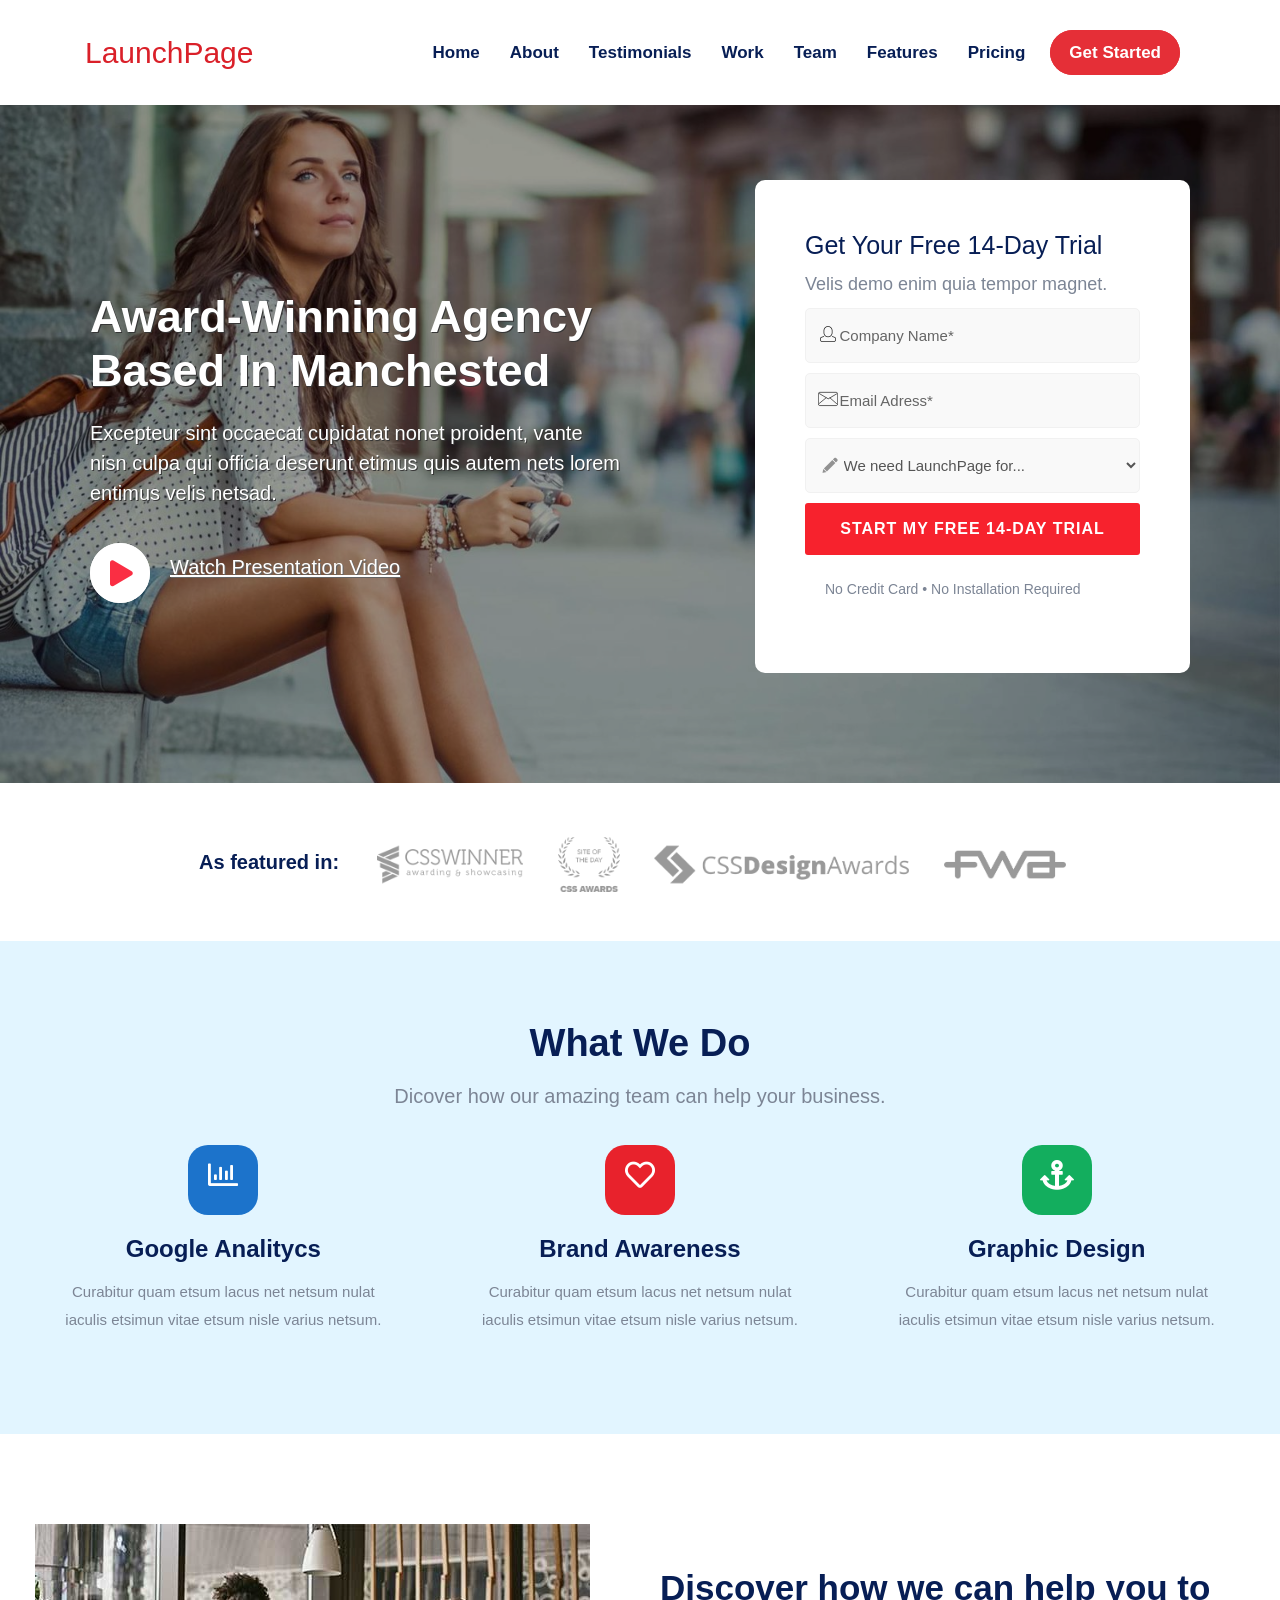
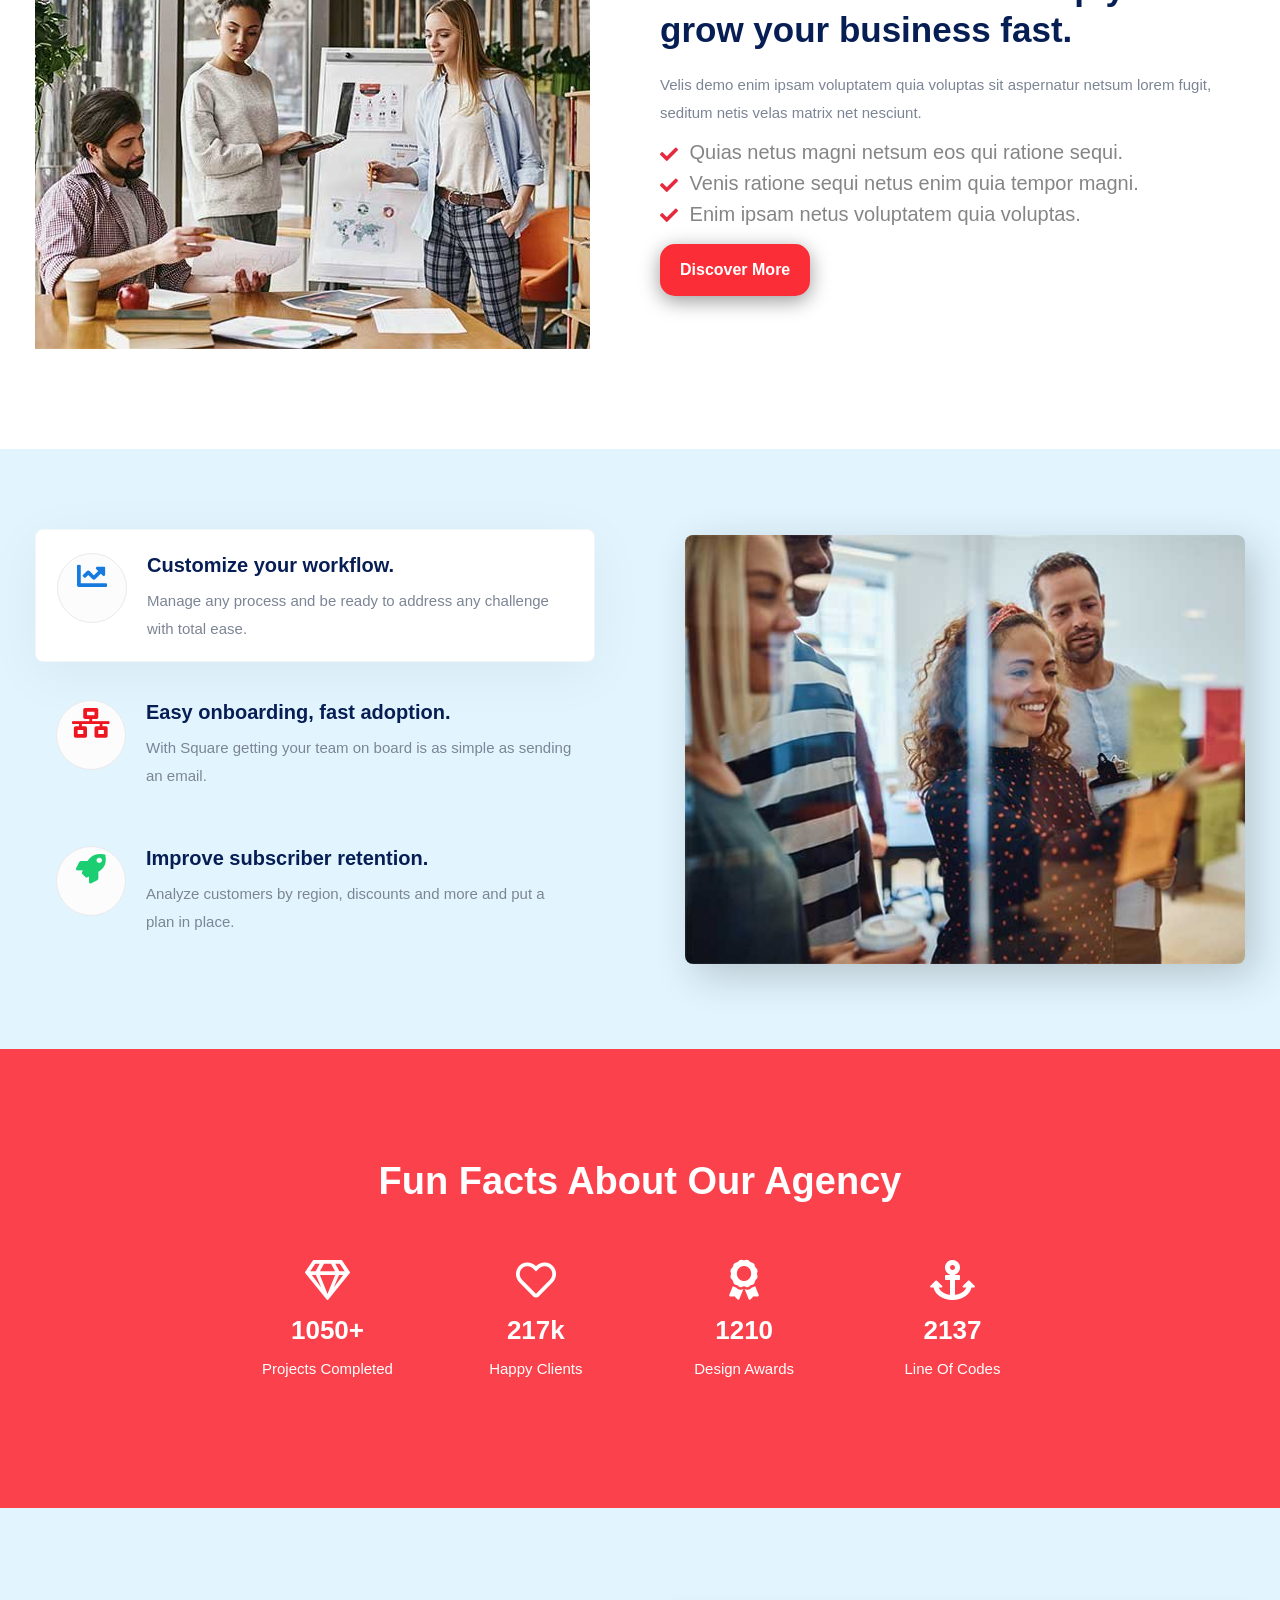
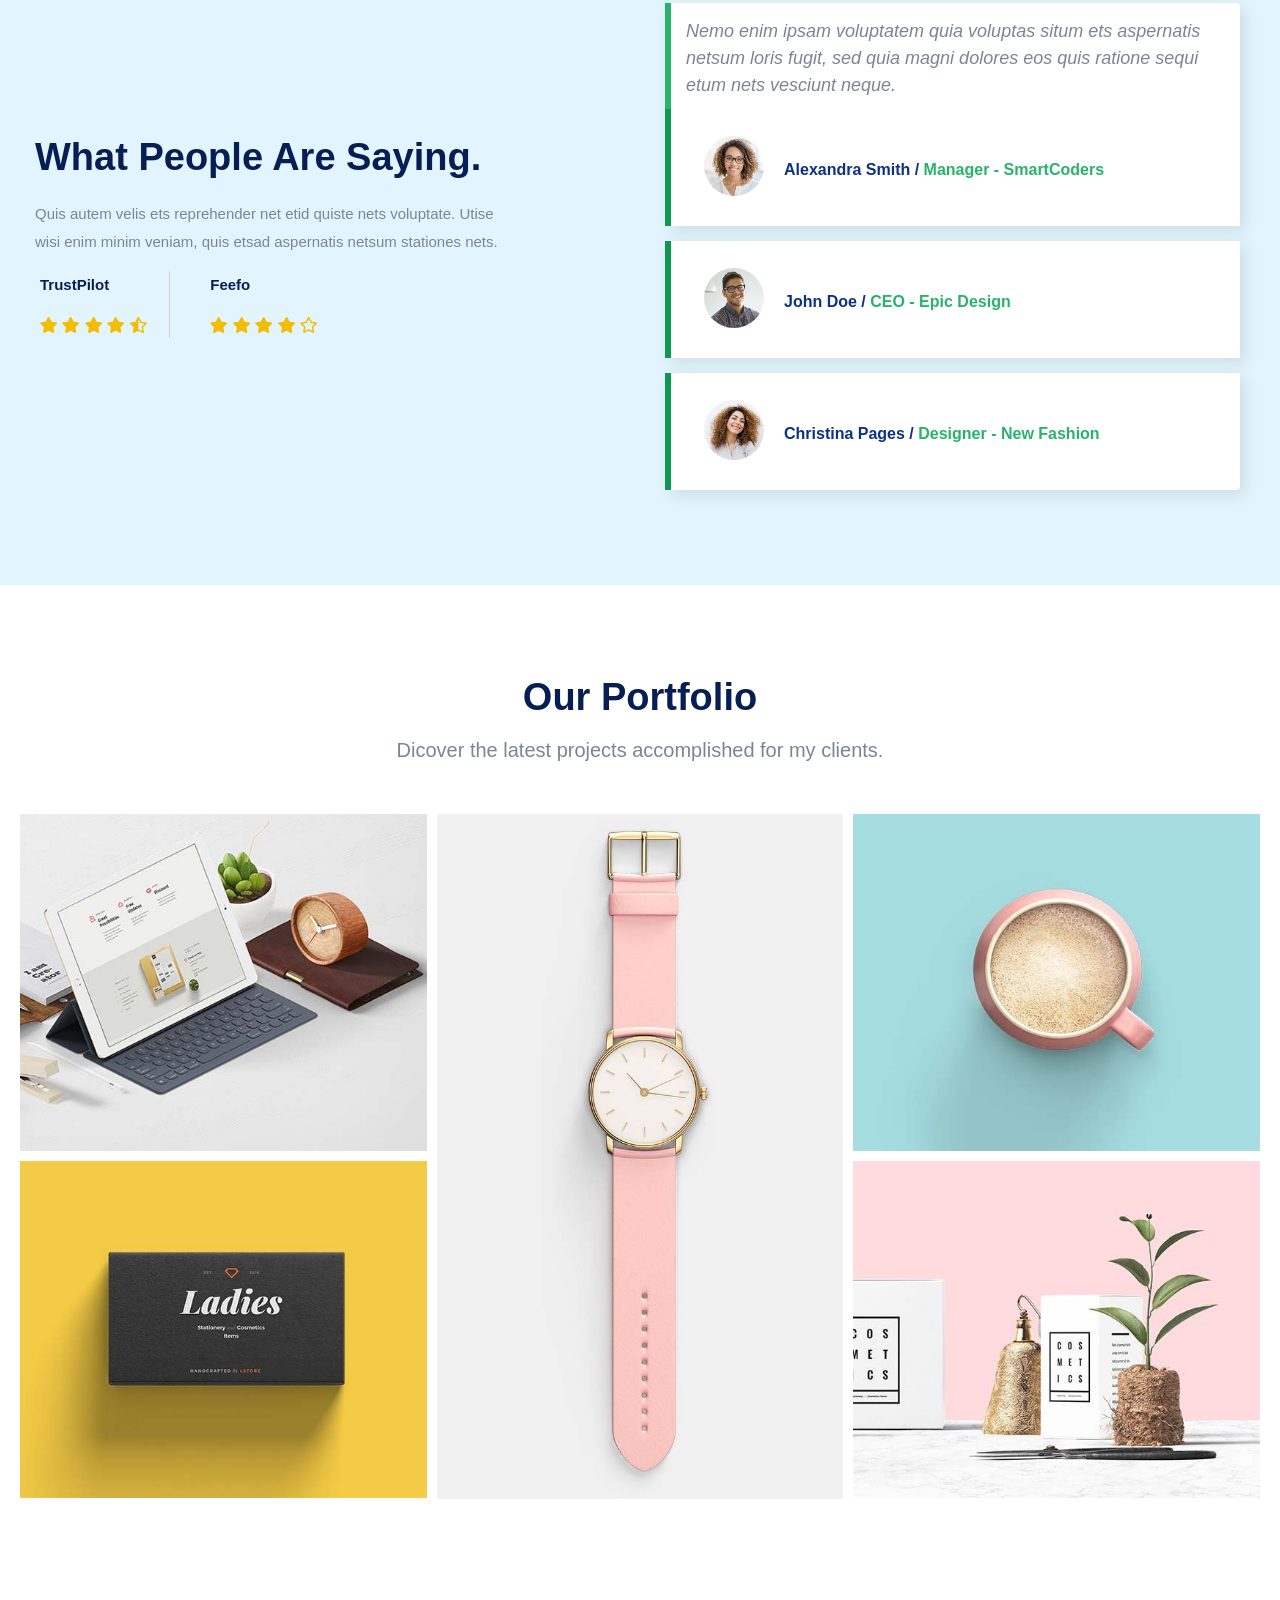
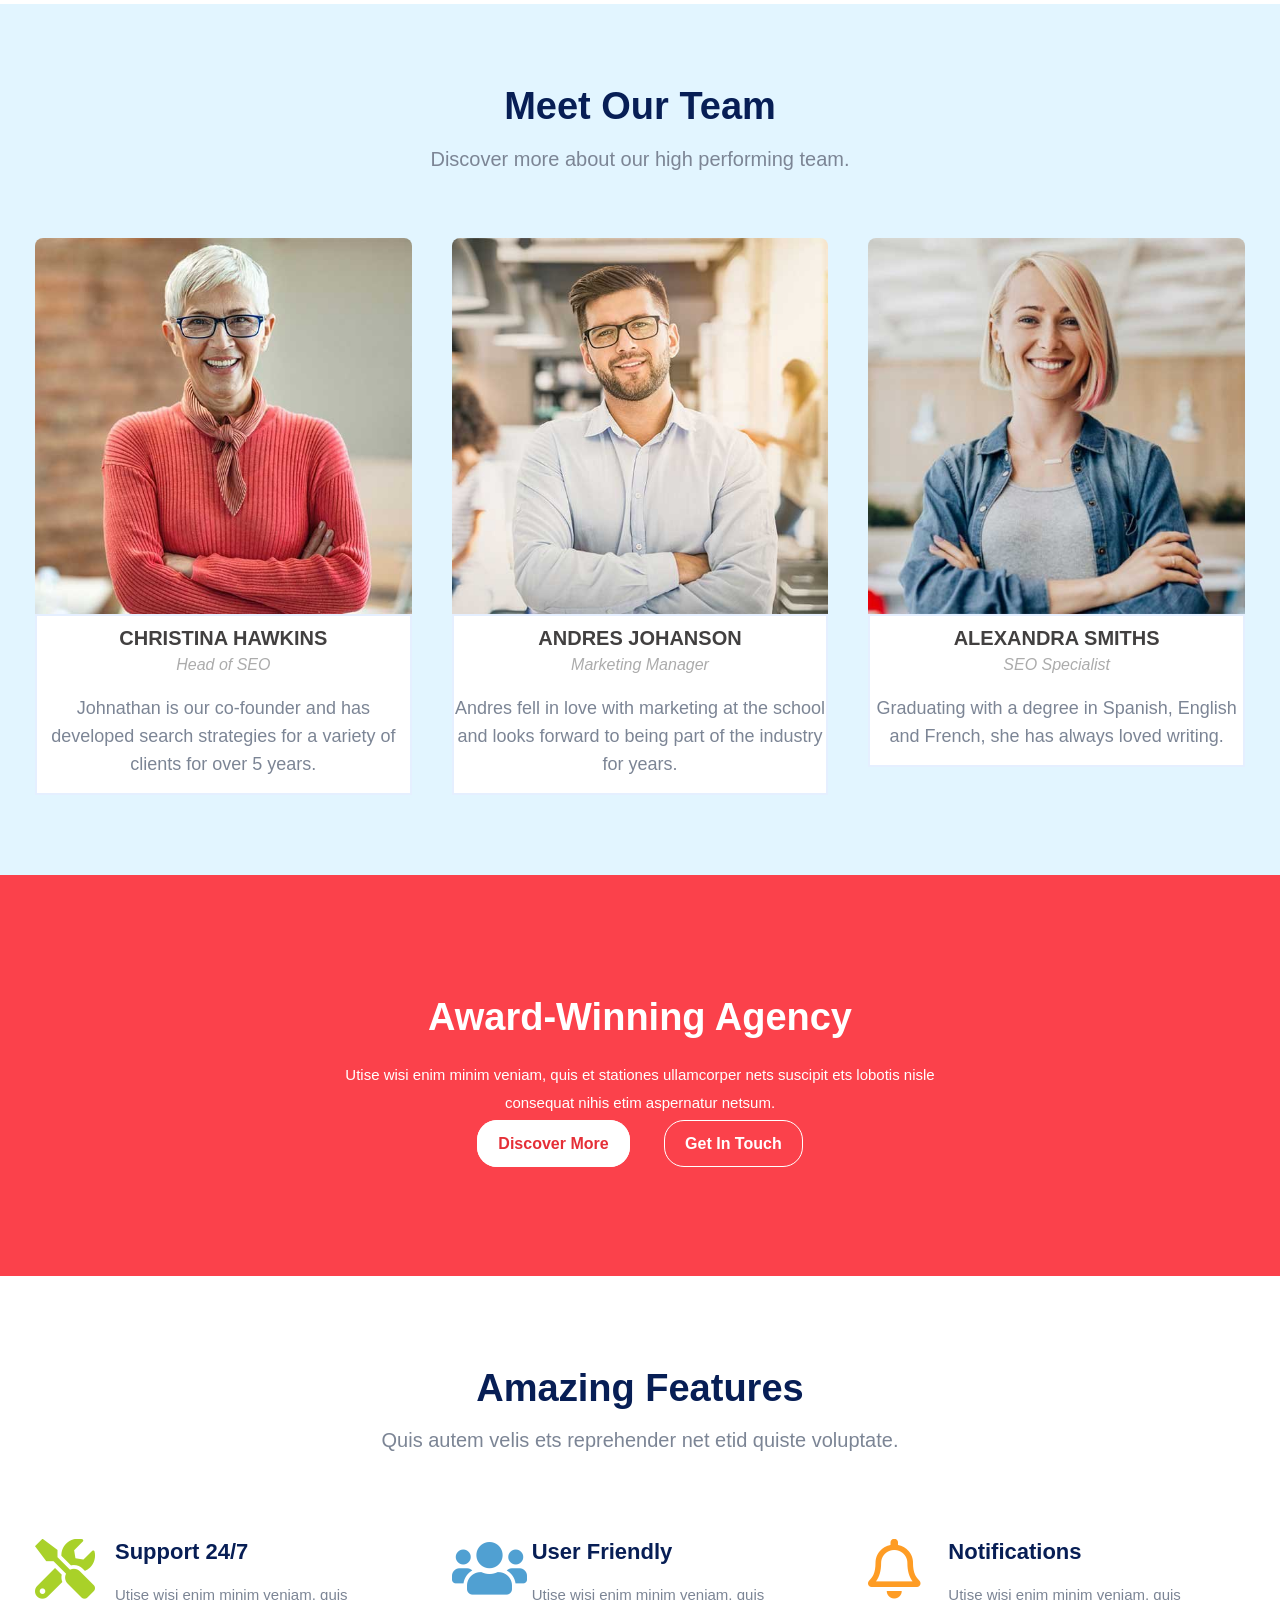
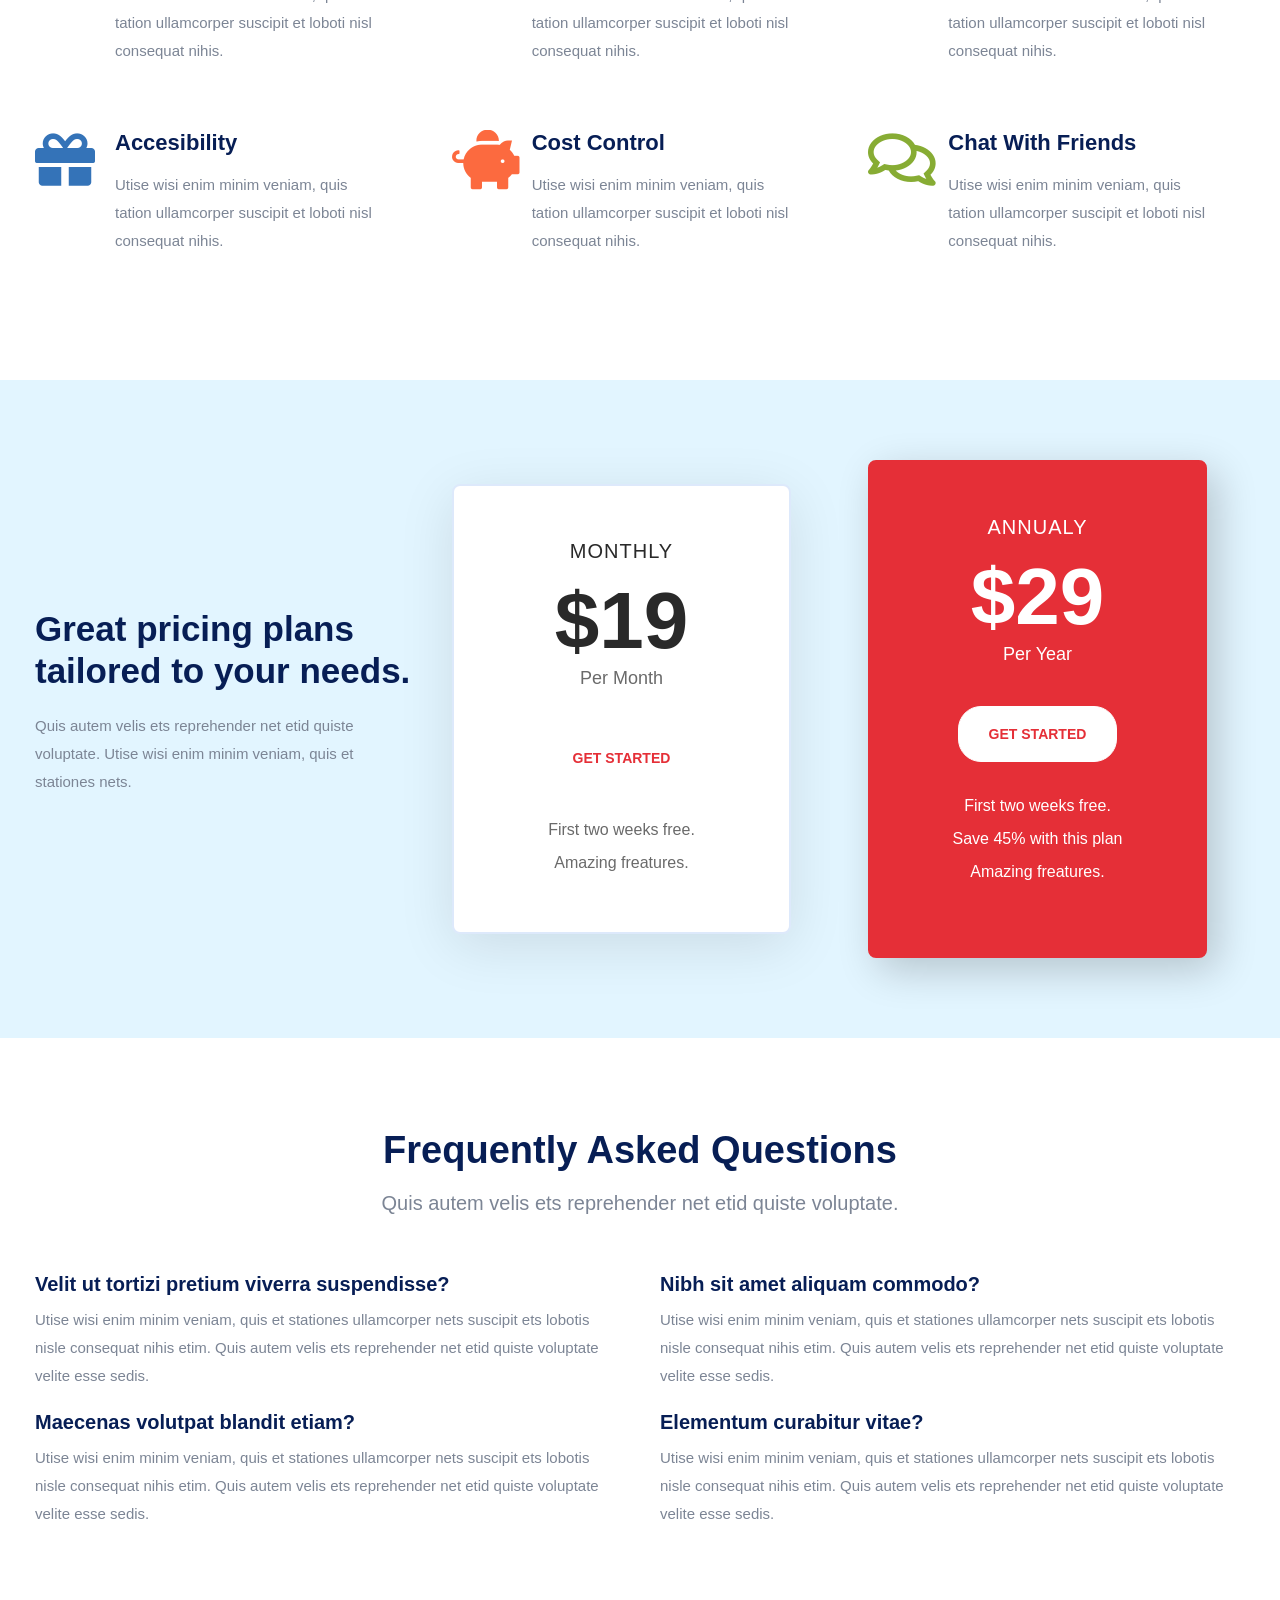
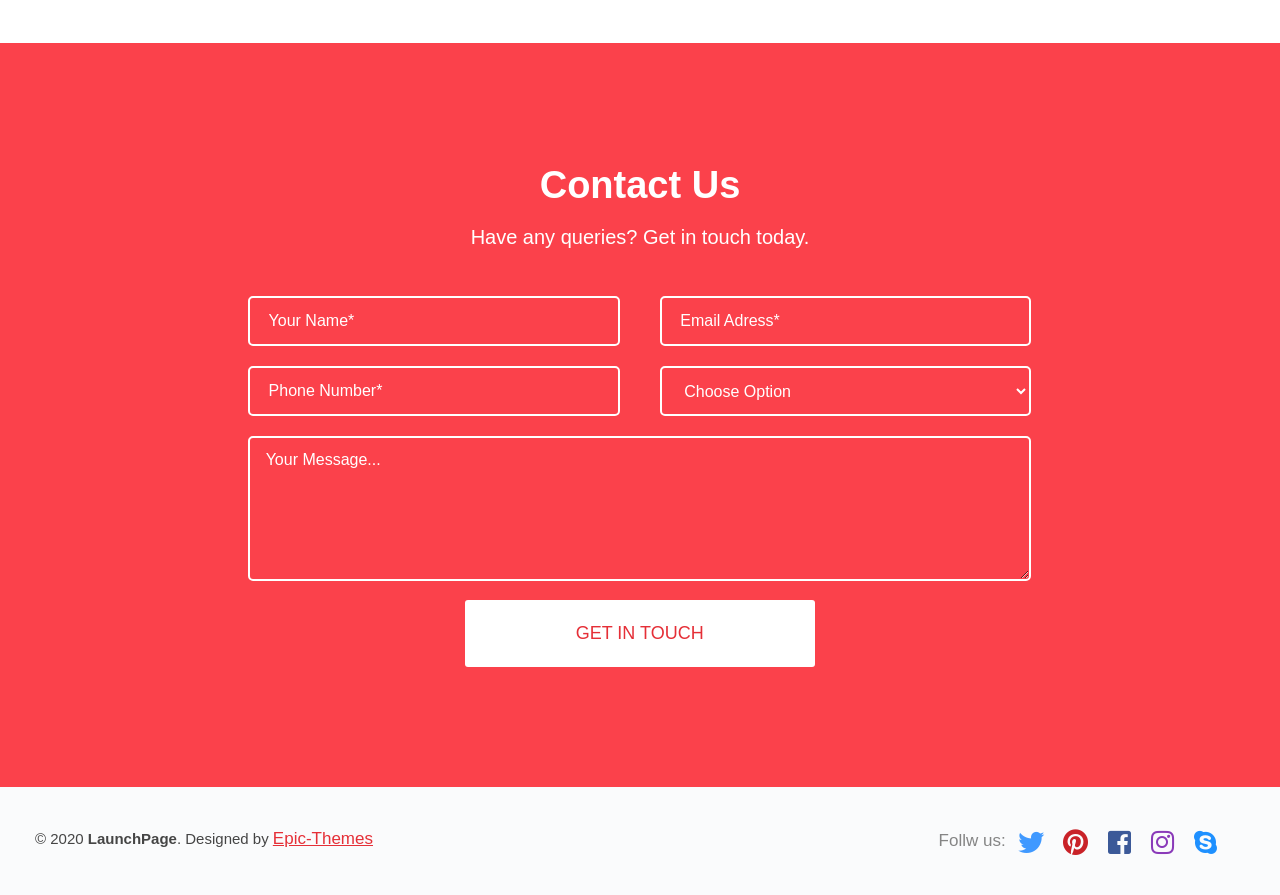
==== commit 30269b97: "finished" ====
--- a/src/html/index.html
+++ b/src/html/index.html
@@ -4,13 +4,14 @@
     <meta charset="utf-8">
     <meta name="viewport" content="width=device-width, initial-scale=1.0">
 
+    <title>LaunchPage - Creative Landing Page Template</title>
+
     <link rel="stylesheet" href="../css/animate.css">
     <link rel="stylesheet" href="../css/icons.css">
     <link rel="stylesheet" href="../css/layout.css">
     <link rel="stylesheet" href="../css/style.css">
     <link rel="stylesheet" href="../css/responsive.css">
 
-    <title>LaunchPage - Creative Landing Page Template</title>
 </head>
 
 <body>
@@ -97,7 +98,7 @@
 
     <!-- Part 2 -->
     <div class="partners-section">
-        <div class="container">
+        <div class="container"  style="max-width: 1250px;">
             <div class="row">
                 <div class="col-md-10 mx-auto text-center partners">
                     <h5 class="partners-title">As featured in:</h5>
@@ -117,7 +118,7 @@
     
     <!-- Part 3 -->
     <section class="section-grey" id="about">
-        <div class="container">
+        <div class="container"  style="max-width: 1250px;">
             <div class="row">
                 <div class="col-md-12 text-center margin-bottom-10">
                     <h2 class="section-title">What We Do</h2>
@@ -128,7 +129,7 @@
 
         <!-- Icons  -->
         <div class="services-wrapper">
-            <div class="container">
+            <div class="container" style="max-width: 1250px;">
                 <div class="row">
                     <div class="col-md-4">
                         <div class="main-services blue">
@@ -168,7 +169,7 @@
 
     <!-- Part 4  -->
     <section class="section-white">
-        <div class="container">
+        <div class="container"  style="max-width: 1250px;">
             <div class="row align-items-center">
 
                 <!-- Animate  -->
@@ -198,7 +199,7 @@
 
     <!-- Part 5  -->
     <section class="section-grey">
-        <div class="container">
+        <div class="container"  style="max-width: 1250px;">
             <div class="row align-items-center">
 
                 <!-- Left   -->
@@ -262,7 +263,7 @@
     <!-- Part 6  -->
     <section class="section-bg-1">
         <div class="section-bg-overlay"></div>
-        <div class="container">
+        <div class="container"  style="max-width: 1250px;">
 
             <div class="row">
                 <div class="col-md-7 mx-auto margin-bottom-30 text-center">
@@ -311,7 +312,7 @@
 
     <!-- Part 7  -->
     <section class="section-grey" id="testimonials">
-        <div class="container">
+        <div class="container"  style="max-width: 1250px;">
             <div class="row align-items-center">
 
                 <!-- Left part  -->
@@ -423,7 +424,7 @@
         </div>
 
         <!-- Picture  -->
-        <div class="container" style="max-width:1350px;">
+        <div class="container" style="max-width:1250px;">
             <div class="row wow fadeIn" data-wow-delay="0.25s" style="visibility: visible; animation-delay: 0.25s; animation-name: fadeIn;">
 
                 <div class="col-md-4 col-sm-12 p-0 m-0">
@@ -484,7 +485,7 @@
     
     <!-- Part 9  -->
     <section class="section-grey" id="team">
-        <div class="container">
+        <div class="container"  style="max-width: 1250px;">
             <div class="row">
                 <div class="col-md-12 text-center">
                     <h2 class="section-title">Meet Our Team</h2>
@@ -547,7 +548,7 @@
 
     <!-- Part 11  -->
     <section class="section-white" id="features">
-        <div class="container">
+        <div class="container"  style="max-width: 1250px;">
 
             <div class="row">
                 <div class="col-md-12 text-center padding-bottom-30">
@@ -674,38 +675,40 @@
 
     <!-- Part 13  -->
     <section class="section-white" id="faq">
-        <div class="container">
-            <div class="row">
-                <div class="col-md-12 text-center padding-bottom-10">
+        <div class="container" style="max-width: 1250px;">
+            <div class="row">
+                <div class="col-md-12 text-center padding-bottom-20">
                     <h2 class="section-title">Frequently Asked Questions</h2>
                     <p class="section-subtitle">Quis autem velis ets reprehender net etid quiste voluptate.</p>
                 </div>
             </div>
 
-            <div class="row">
-                <!-- Left  -->
-                <div class="col-md-6">
-                    <div class="faq-box">
-                        <h5>Velit ut tortizi pretium viverra suspendisse?</h5>
-                        <p>Utise wisi enim minim veniam, quis et stationes ullamcorper nets suscipit ets lobotis nisle consequat nihis etim. Quis autem velis ets reprehender net etid quiste voluptate velite esse sedis.</p>
-                    </div>
-
-                    <div class="faq-box">
-                        <h5>Maecenas volutpat blandit etiam?</h5>
-                        <p>Utise wisi enim minim veniam, quis et stationes ullamcorper nets suscipit ets lobotis nisle consequat nihis etim. Quis autem velis ets reprehender net etid quiste voluptate velite esse sedis.</p>
-                    </div>
-                </div>
-
-                <!-- Right  -->
-                <div class="col-md-6">
-                    <div class="faq-box">
-                        <h5>Nibh sit amet aliquam commodo?</h5>
-                        <p>Utise wisi enim minim veniam, quis et stationes ullamcorper nets suscipit ets lobotis nisle consequat nihis etim. Quis autem velis ets reprehender net etid quiste voluptate velite esse sedis.</p>
-                    </div>
-
-                    <div class="faq-box">
-                        <h5>Elementum curabitur vitae?</h5>
-                        <p>Utise wisi enim minim veniam, quis et stationes ullamcorper nets suscipit ets lobotis nisle consequat nihis etim. Quis autem velis ets reprehender net etid quiste voluptate velite esse sedis.</p>
+            <div>
+                <div class="row">
+                    <!-- Left  -->
+                    <div class="col-md-6">
+                        <div class="faq-box">
+                            <h5>Velit ut tortizi pretium viverra suspendisse?</h5>
+                            <p>Utise wisi enim minim veniam, quis et stationes ullamcorper nets suscipit ets lobotis nisle consequat nihis etim. Quis autem velis ets reprehender net etid quiste voluptate velite esse sedis.</p>
+                        </div>
+    
+                        <div class="faq-box">
+                            <h5>Maecenas volutpat blandit etiam?</h5>
+                            <p>Utise wisi enim minim veniam, quis et stationes ullamcorper nets suscipit ets lobotis nisle consequat nihis etim. Quis autem velis ets reprehender net etid quiste voluptate velite esse sedis.</p>
+                        </div>
+                    </div>
+    
+                    <!-- Right  -->
+                    <div class="col-md-6">
+                        <div class="faq-box">
+                            <h5>Nibh sit amet aliquam commodo?</h5>
+                            <p>Utise wisi enim minim veniam, quis et stationes ullamcorper nets suscipit ets lobotis nisle consequat nihis etim. Quis autem velis ets reprehender net etid quiste voluptate velite esse sedis.</p>
+                        </div>
+    
+                        <div class="faq-box">
+                            <h5>Elementum curabitur vitae?</h5>
+                            <p>Utise wisi enim minim veniam, quis et stationes ullamcorper nets suscipit ets lobotis nisle consequat nihis etim. Quis autem velis ets reprehender net etid quiste voluptate velite esse sedis.</p>
+                        </div>
                     </div>
                 </div>
             </div>
@@ -717,9 +720,9 @@
     <!-- Contact  -->
     <section class="section-bg-2" id="contact">
         <div class="section-bg-overlay"></div>
-        <div class="container">
-            <div class="row">
-                <div class="col-md-12 text-center padding-bottom-10">
+        <div class="container" style="max-width: 1250px;">
+            <div class="row">
+                <div class="col-md-12 text-center">
                     <h2 class="section-title white-text">Contact Us</h2>
                     <p class="section-subtitle white">Have any queries? Get in touch today.</p>
                 </div>
@@ -727,9 +730,8 @@
 
             <div class="row justify-content-md-center">
                 <div class="col-md-8 text-center margin-top-10">
-                    <div class="contact-form-wrapper wow bounceIn" data-wow-delay="0.5s" style="visibility: visible; animation-delay: 0.5s; animation-name: bounceIn;">
+                    <div class="contact-form-wrapper wow bounceIn">
                         <div>
-                            <p class="contact_success_box" style="display:none;">We received your message and you will hear from us soon. Thank You!</p>
                             <form id="contact-form" class="row contact-form contact">
                                 <div class="col-md-6">
                                     <input class="contact-input" required="" name="contact_names" placeholder="Your Name*" type="text">
@@ -746,7 +748,9 @@
                                 </div>
 
                                 <div class="col-md-12">
-                                    <textarea class="contact-input" rows="2" cols="20" name="contact_message" placeholder="Your Message..."></textarea>
+                                    <textarea class="contact-input" name="contact_message" placeholder="Your Message..."></textarea>
+
+                                    <!-- Button  -->
                                     <input value="Get In Touch" class="contact-submit" type="submit">
                                 </div>
                             </form>
@@ -761,10 +765,10 @@
 
     <!-- Footer  -->
     <div class="footer">
-        <div class="container">
+        <div class="container" style="max-width: 1250px;">
             <div class="row">
                 <div class="col-md-5">
-                    <p>© 2020 <span class="template-name">LaunchPage</span>. Designed by <a href="https://themeforest.net/user/epic-themes/portfolio?ref=Epic-Themes" target="_blank">Epic-Themes</a></p>
+                    <p>© 2020 <span class="bold-name">LaunchPage</span>. Designed by <a href="https://themeforest.net/user/epic-themes/portfolio?ref=Epic-Themes" target="_blank">Epic-Themes</a></p>
                 </div>
 
                 <div class="col-md-2"></div>
@@ -785,9 +789,9 @@
         </div>
     </div>
 
-<script src="../js/scroll.js"></script>
-<script src="../js/on_click.js"></script>
-<script src="../js/animate.js"></script>
+    <script src="../js/scroll.js"></script>
+    <script src="../js/on_click.js"></script>
+    <script src="../js/animate.js"></script>
 
 </body>
 </html>
--- a/src/css/layout.css
+++ b/src/css/layout.css
@@ -6538,7 +6538,7 @@
     }
 
     .justify-content-md-center {
-        -ms-flex-pack: center !important;
+        /* -ms-flex-pack: center !important; */
         justify-content: center !important;
     }
 
--- a/src/css/style.css
+++ b/src/css/style.css
@@ -101,56 +101,9 @@
 	color:#252525;
 }
 
-iframe {
-    max-width: 100%;
-    border: none;
-}
-
-.iframe-youtube{
-    position: relative;
-    margin-top: 30px;
-    z-index: 100;
-}
-
-.iframe-youtube iframe{
-    padding: 10px 10px;
-    box-shadow: 0 15px 36px rgba(0, 0, 0, 0.20);
-    background-color: #fff;
-    border-radius: 8px 8px;
-    z-index: 100;
-}
-
 .popup-gallery:hover .video-popup-image{
 	opacity: 1;
 	
-}
-
-.video-play-icon {
-	position: absolute;
-	z-index: 100;
-	top: 50%;
-	left: 50%;
-	margin-top: -45px;
-	margin-left: -45px;
-    width: 90px;
-    height: 90px;
-    line-height: 90px;
-    text-align: center;
-    font-size: 40px;
-    color: #007bff;
-    background-color: rgba(0, 123, 255, 0.70);
-    border-radius: 50% 50%;
-    display: inline-block;
-    transition: all 0.4s ease-in-out;
-}
-
-.video-play-icon:hover {
-    background-color: rgba(0, 123, 255, 0.99);
-    transition: all 0.4s ease-in-out;
-}
-
-.video-play-icon i {
-    color: #fff;
 }
 
 .white-text{ 
@@ -200,7 +153,7 @@
 
 .section-bg-overlay{
 	width: 100%;
-	background: #fd1a26;
+	background: #fb2d38;
 	opacity: 0.9;
 	position: absolute;
 	top: 0;
@@ -545,7 +498,7 @@
 }
 
 .navbar-fixed-top {
-	position: absolute!important;
+	position: fixed!important;
 	background-color: #fff;
 	border-bottom: none;
 	transition: background-color 0.25s ease 0s;
@@ -616,96 +569,6 @@
 	background: transparent;
 }
 
-/* footer  */
-.footer{
-	position: relative;
-	overflow: hidden;
-    display: block;
-    padding: 40px 0 20px 0;
-    background-color: #fafbfc;
-}
-
-.footer p {
-	margin-bottom: 5px;
-	line-height: 24px;
-	color: #454545;
-}
-
-.footer p > a {
-	font-size: 17px;
-	color: #e52f37;
-	text-decoration:underline;
-}
-
-.footer p > a:hover {
-	color: #e52f37;
-	text-decoration:underline;
-}
-
-span.template-name{
-	font-weight: bold;
-}
-
-a.footer-links {
-    display: block;
-    font-size: 17px;
-    margin-bottom: 2px;
-    color: #454545;
-}
-
-a.footer-links:hover {
-	color: #e52f37;
-	text-decoration:underline;
-    transition: all .5s ease-in-out;
-}
-
-ul.footer_social{
-	float: right;
-}
-
-ul.footer_social li{
-	display:inline-block;
-    margin:0 ;
-	line-height:100%!important;
-}
-
-ul.footer_social li a i {
-  display: inline-block;
-  margin:0 8px;
-  padding:0;
-  font-size:26px!important;
-  line-height: 26px!important;
-  color: #1e90ff;
-  transition: all .5s ease-in-out;
-}
-
-ul.footer_social li a i.fa-twitter {
-  color: #4099ff;
-}
-
-ul.footer_social li a i.fa-pinterest {
-  color: #C92228;
-}
-
-ul.footer_social li a i.fa-facebook-square {
-  color: #3b5998;
-}
-
-ul.footer_social li a i.fa-instagram {
-  color: #8a3ab9;
-}
-
-ul.footer_social li a i.fa-skipe {
-  color: #00aff0;
-}
-
-ul.footer_social li a i.fa-dribble {
-  color: #ea4c89;
-}
-
-ul.footer_social li a i:hover {
-	color:#e52f37!important;
-}
 
 /* home  */
 .home-section {
@@ -744,7 +607,7 @@
 	text-shadow: 1px 1px #373737;
 }
 
-/* -----  Hero Video PopUp ----- */
+/* popup  */
 .popup-gallery-wrapper{
 	position: relative;
 	margin-top: 25px;
@@ -799,10 +662,8 @@
 .video-icon i {
 	font-size: 26px;
 	line-height: 56px;
-	color:#e52a3d;
+	color:#fa2e43;
 	margin-left: 18px;
-	transition: all 0.4s ease-in-out;
-    -webkit-transition: all 0.4s ease-in-out;
 }
 
 .video-icon:hover i{
@@ -811,10 +672,9 @@
 
 .popup-video-text{
 	float: left;
-	padding-top: 15px;
+	padding-top: 10px;
 	padding-left: 20px;
-	font-size: 18px;
-	line-height: 28px;
+	font-size: 20px;
 	color: #fff;
 	text-decoration: underline;
     text-shadow: 1px 1px #656565;
@@ -1072,7 +932,7 @@
 }
 
 .faq-box{
-	margin: 30px 0 0 0;
+	margin: 20px 15px 5px 0;
 	transition: all 1s;
 }
 
@@ -1082,7 +942,8 @@
 }
 
 .faq-box h5{
-	margin-bottom: 7px;
+	margin-bottom: 10px;
+	font-size: 20px;
 }
 
 .faq-box p{
@@ -1325,7 +1186,7 @@
 
 /* contact  */
 .contact-form-wrapper{
-	margin-top: 25px;
+	margin-top: 20px;
 }
 
 .contact-form-wrapper h3{
@@ -1341,10 +1202,10 @@
 
 input.contact-input, select.contact-input{
 	width: 100%;
-    height: 56px;
-    padding-left: 2%;
-    padding-right: 2%;
-    margin-bottom: 15px;
+    height: 50px;
+    padding-left: 5%;
+    padding-right: 5%;
+    margin-bottom: 20px;
     color: #fff;
     border: 2px solid #fff;
     background-color: transparent;
@@ -1371,13 +1232,12 @@
 	background: #fff;
     border: none;
     color: #e52f37;
-    letter-spacing: 1px;
     cursor: pointer;
     display: inline-block;
-    font-size: 14px;
-    font-weight: 700;
+    font-size: 18px;
+    font-weight: 500;
     width: 100%;
-    max-width: 300px;
+    max-width: 350px;
     padding: 20px 0;
     text-transform: uppercase;
     border-radius: 3px 3px;
@@ -1753,3 +1613,93 @@
 .dropcaps-circle.green {
     color: #1cce72;
 }
+
+
+/* footer  */
+.footer{
+	position: relative;
+	overflow: hidden;
+    display: block;
+    padding: 40px 0 20px 0;
+    background-color: #fafbfc;
+}
+
+.footer p {
+	margin-bottom: 5px;
+	line-height: 24px;
+	color: #454545;
+}
+
+.footer p > a {
+	font-size: 17px;
+	color: #e52f37;
+	text-decoration:underline;
+}
+
+.footer p > a:hover {
+	color: #e52f37;
+	text-decoration:underline;
+}
+
+span.bold-name{
+	font-weight: bold;
+}
+
+a.footer-links {
+    display: block;
+    font-size: 17px;
+    margin-bottom: 2px;
+    color: #454545;
+}
+
+a.footer-links:hover {
+	color: #e52f37;
+	text-decoration:underline;
+    transition: all .5s ease-in-out;
+}
+
+ul.footer_social{
+	float: right;
+}
+
+ul.footer_social li{
+	display:inline-block;
+}
+
+ul.footer_social li a i {
+  display: inline-block;
+  margin:0 8px;
+  padding:0;
+  font-size:26px!important;
+  line-height: 26px!important;
+  color: #1e90ff;
+  transition: all .5s ease-in-out;
+}
+
+ul.footer_social li a i.fa-twitter {
+  color: #4099ff;
+}
+
+ul.footer_social li a i.fa-pinterest {
+  color: #C92228;
+}
+
+ul.footer_social li a i.fa-facebook-square {
+  color: #3b5998;
+}
+
+ul.footer_social li a i.fa-instagram {
+  color: #8a3ab9;
+}
+
+ul.footer_social li a i.fa-skipe {
+  color: #00aff0;
+}
+
+ul.footer_social li a i.fa-dribble {
+  color: #ea4c89;
+}
+
+ul.footer_social li a i:hover {
+	color:#e52f37!important;
+}
